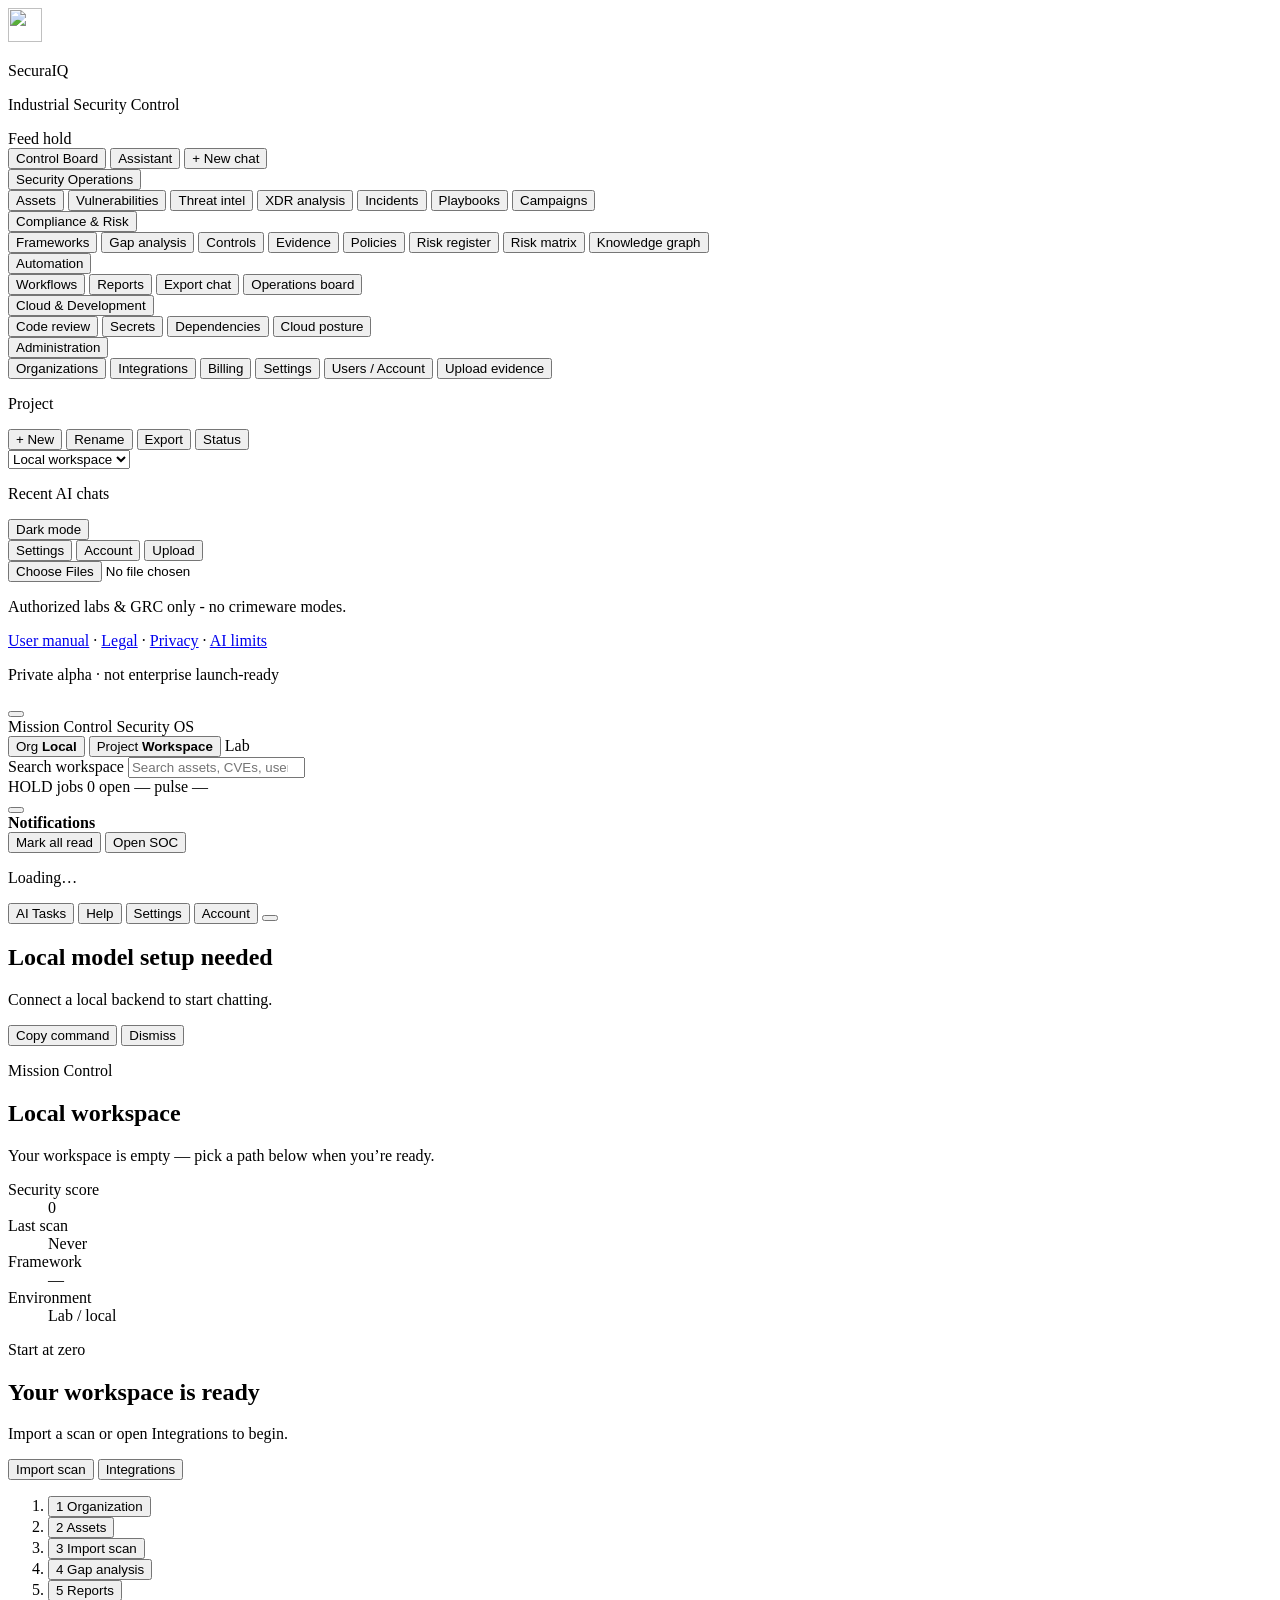
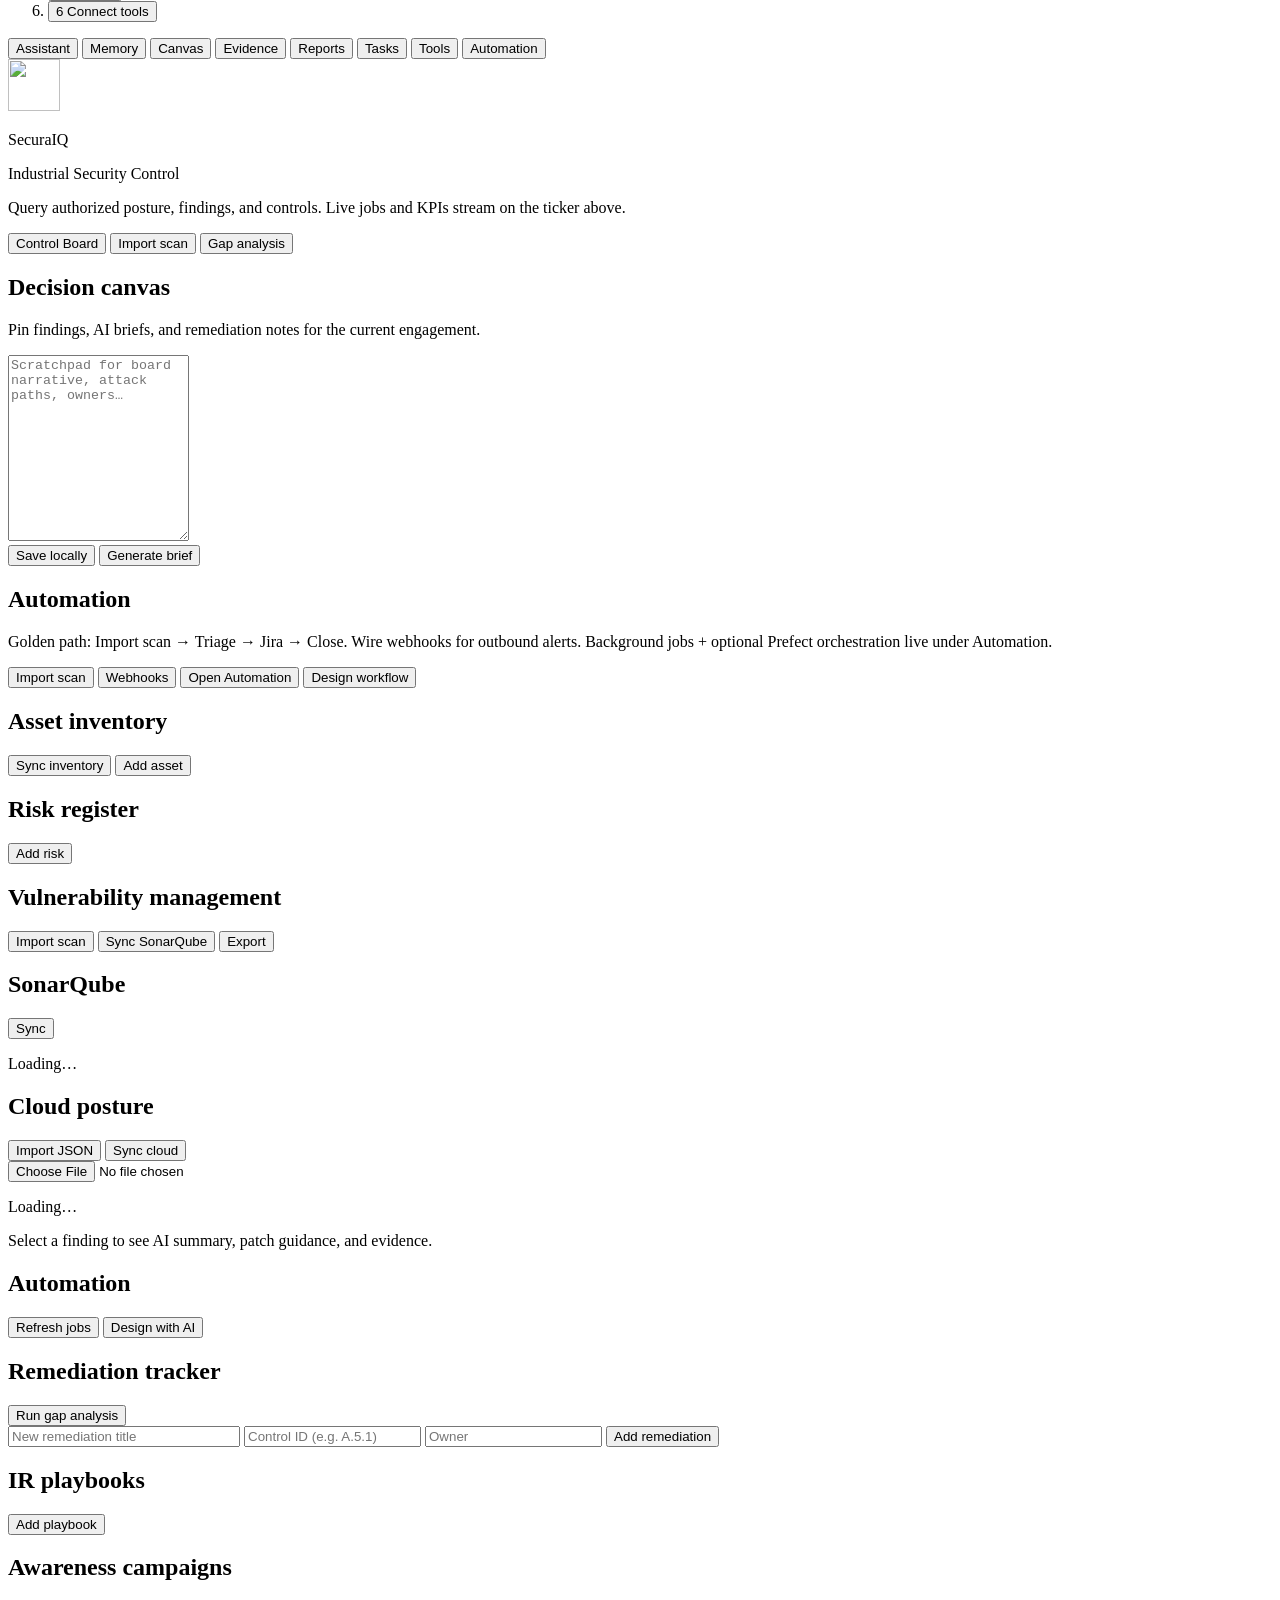
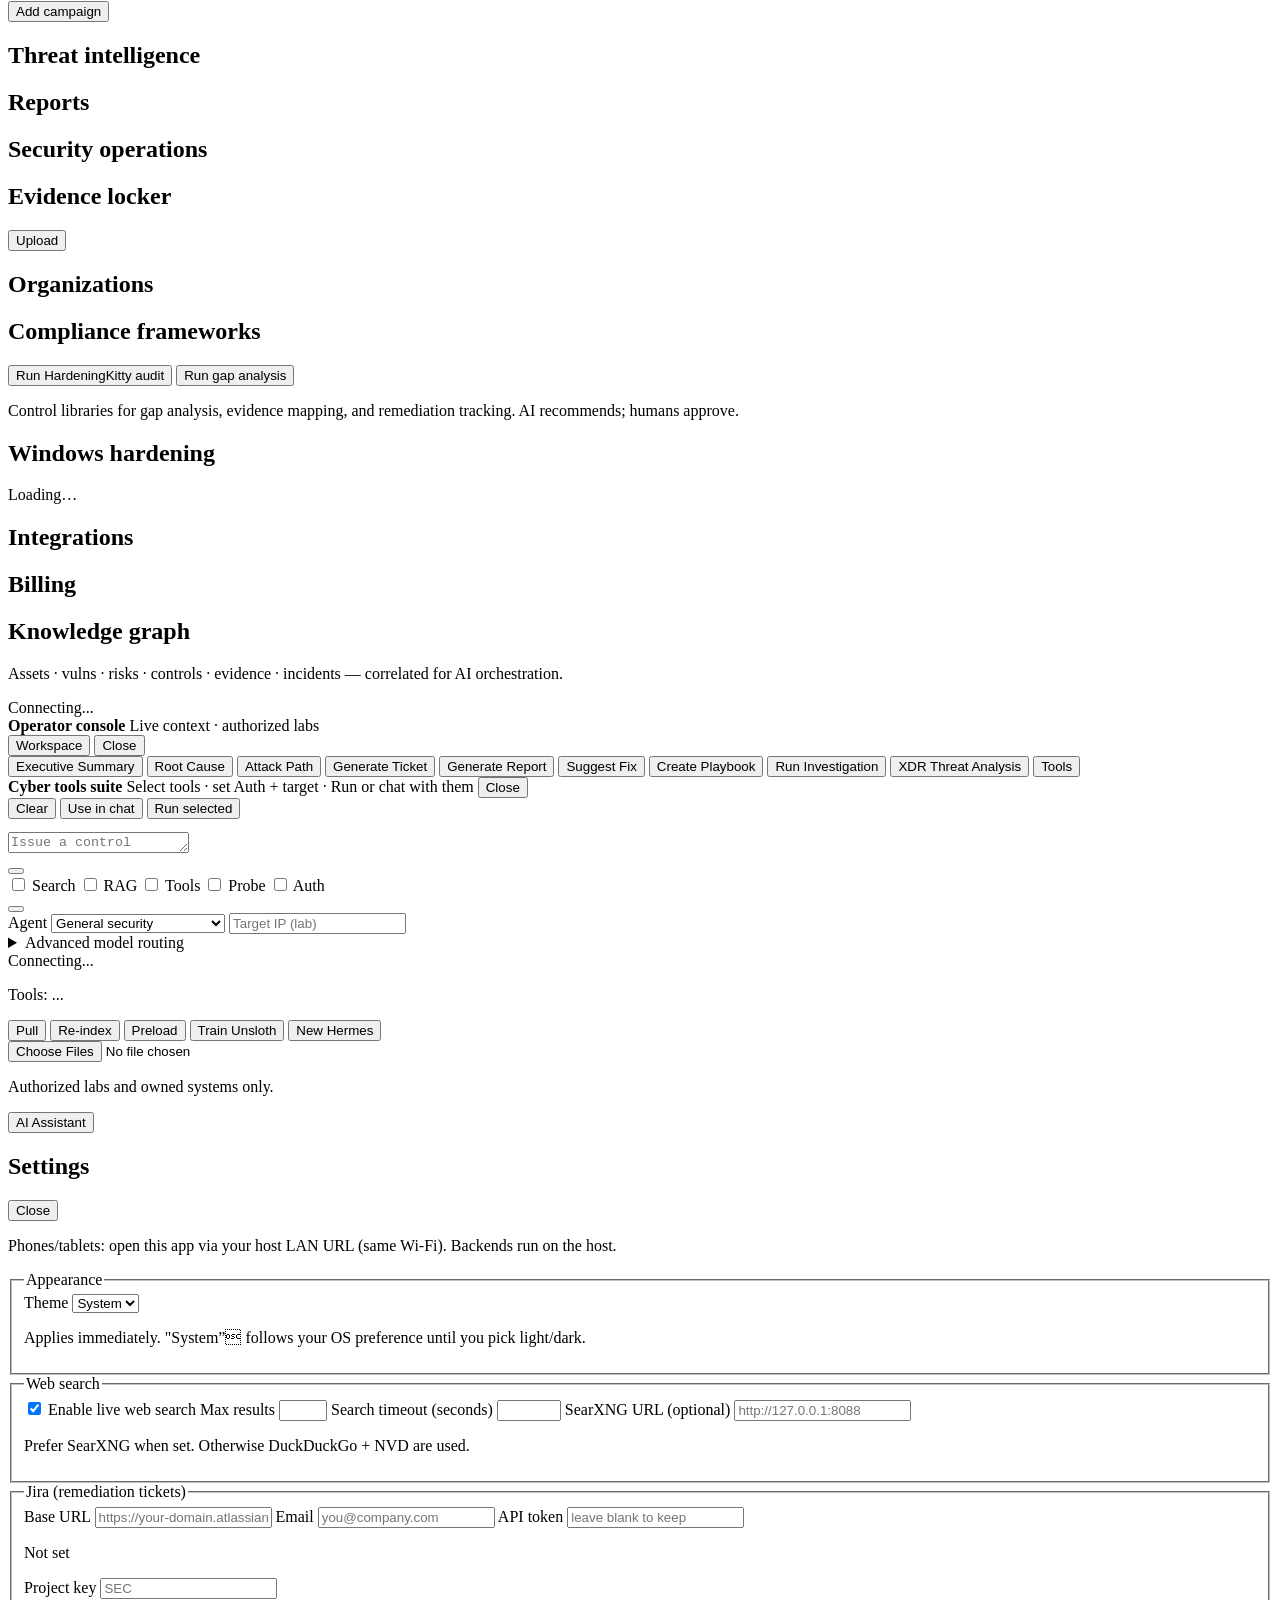
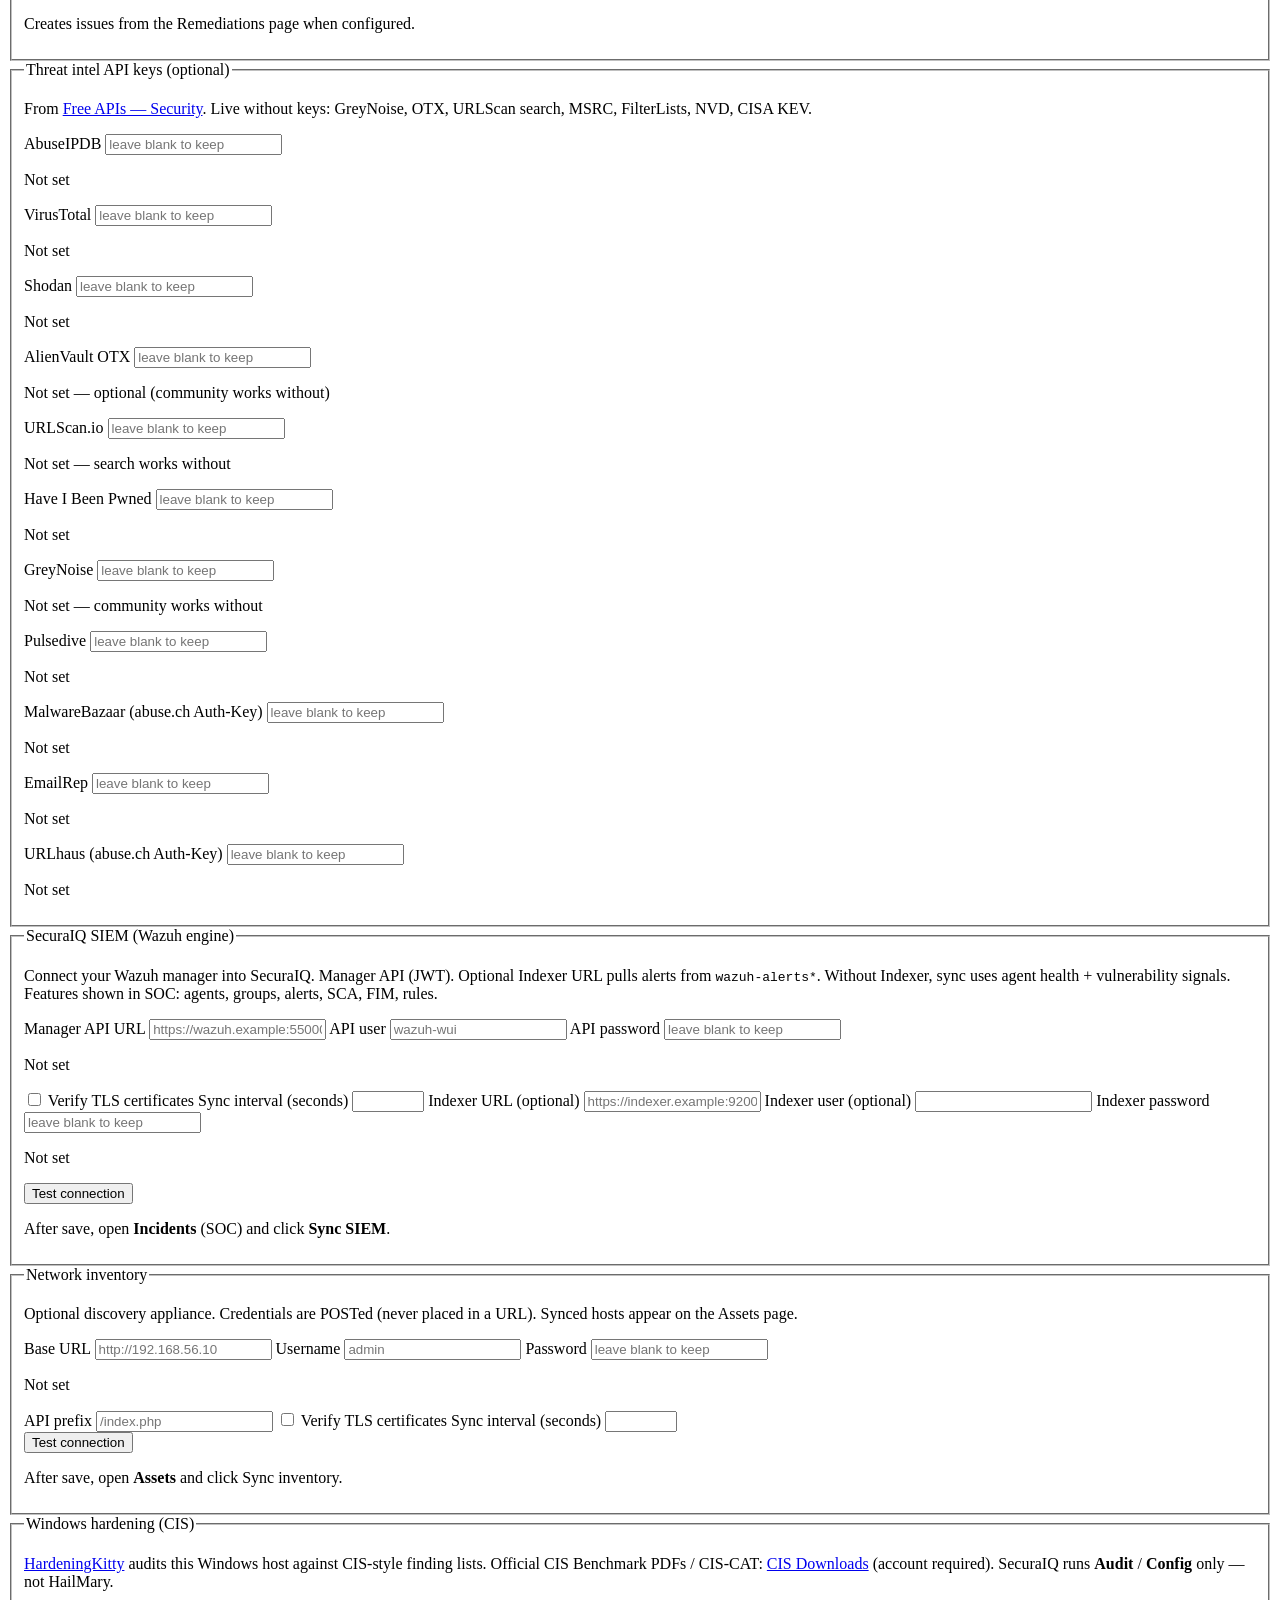
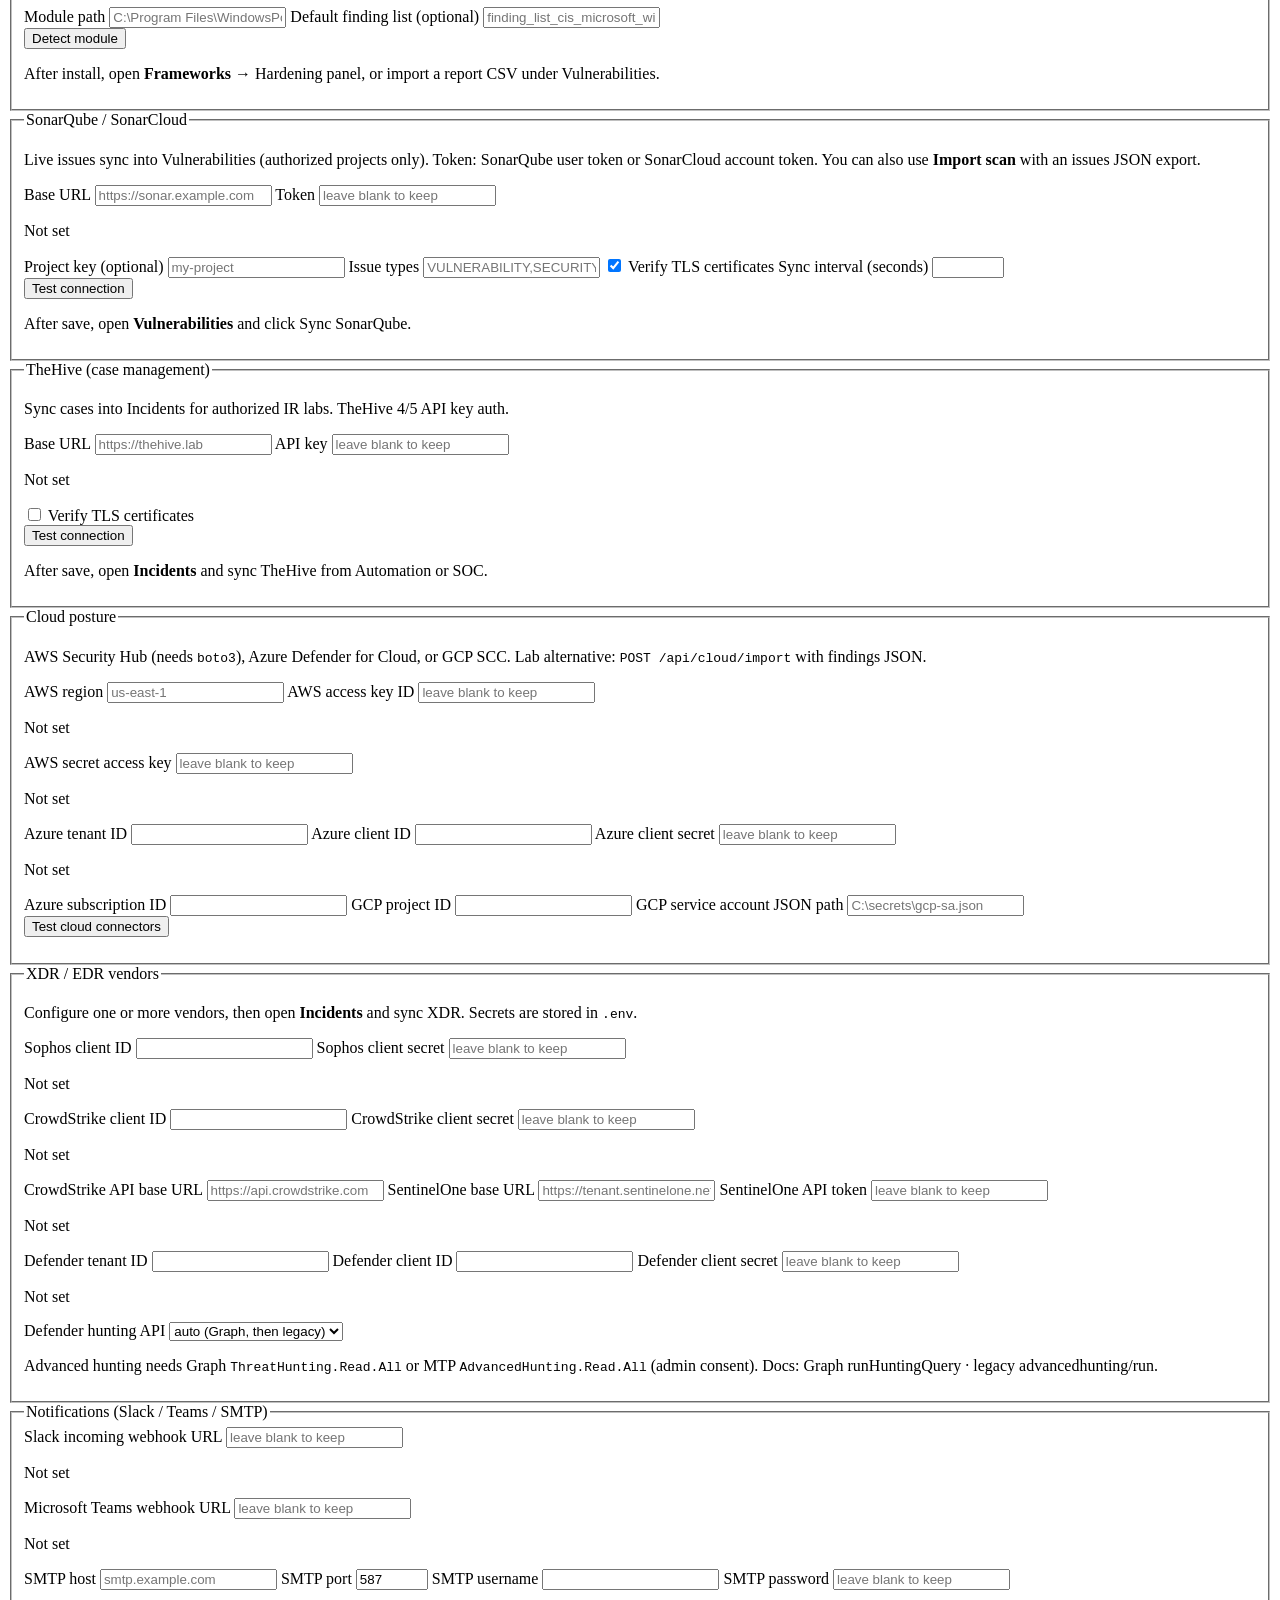
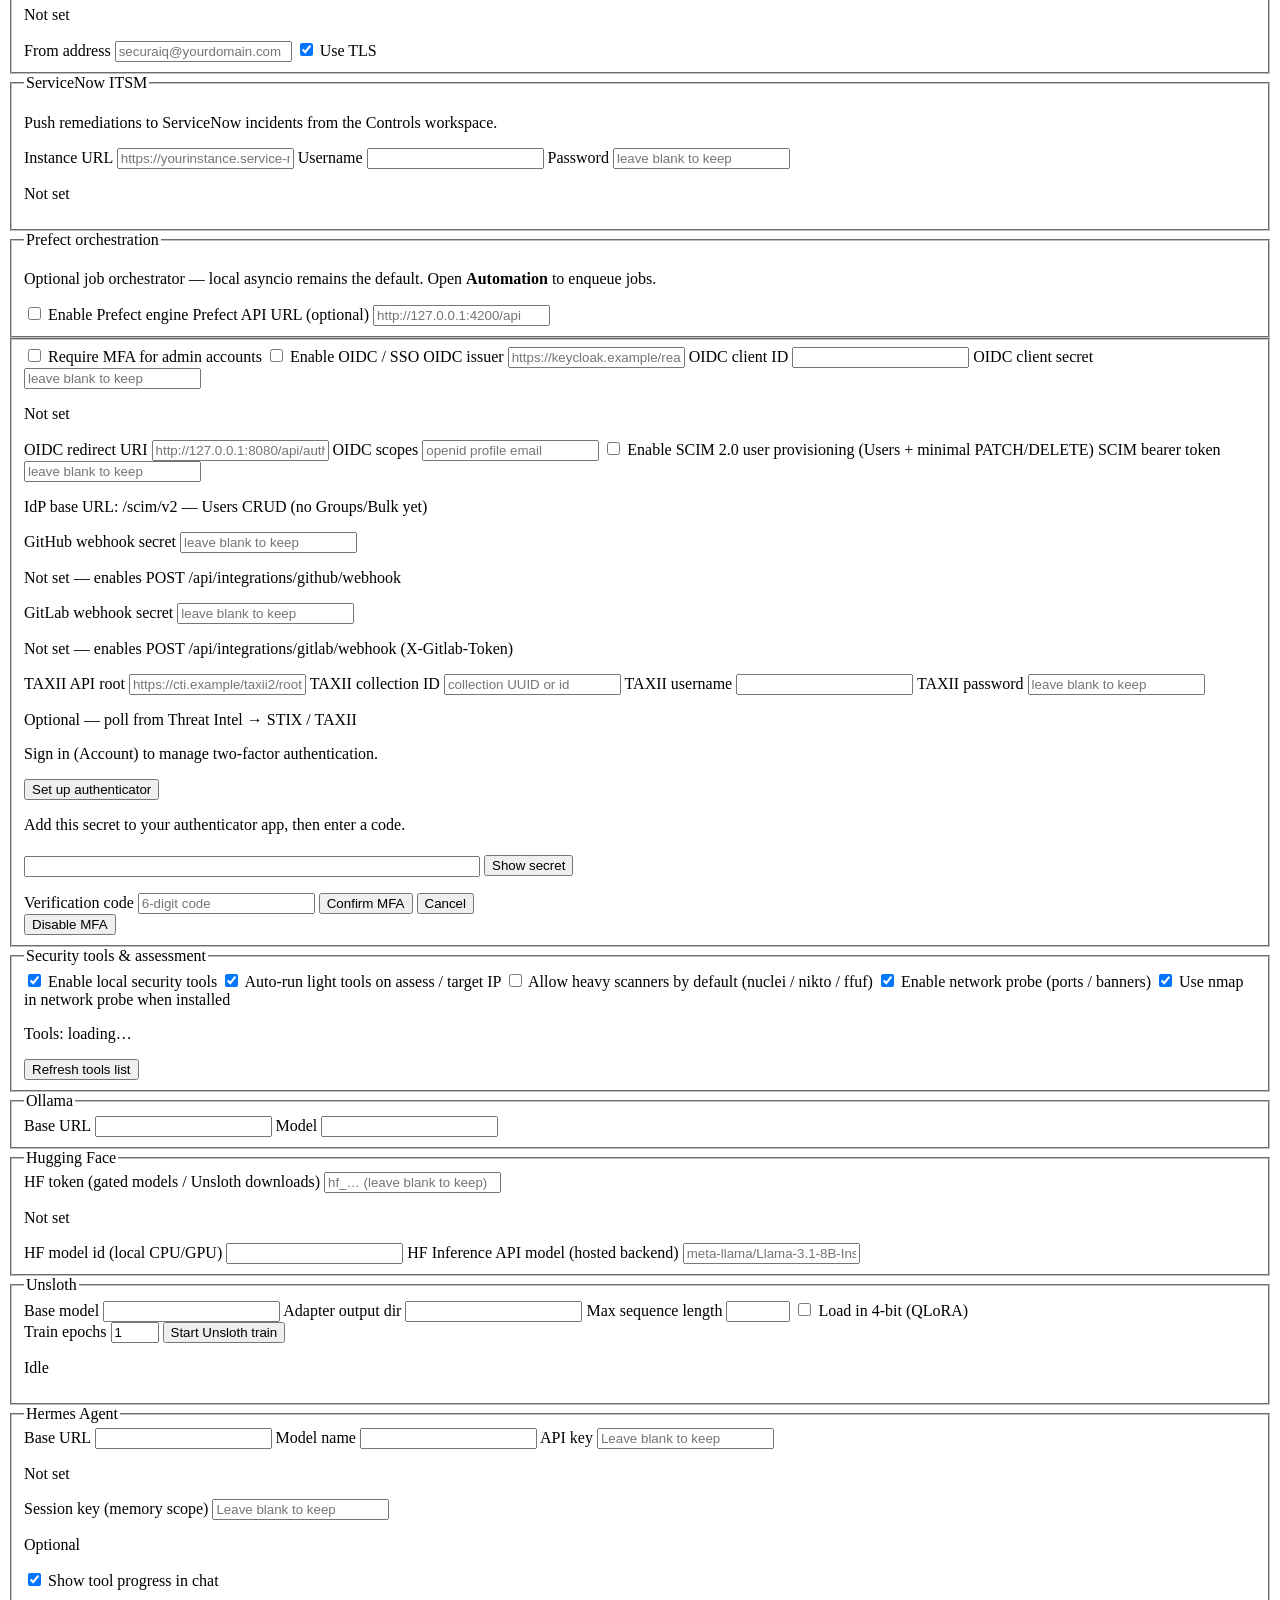
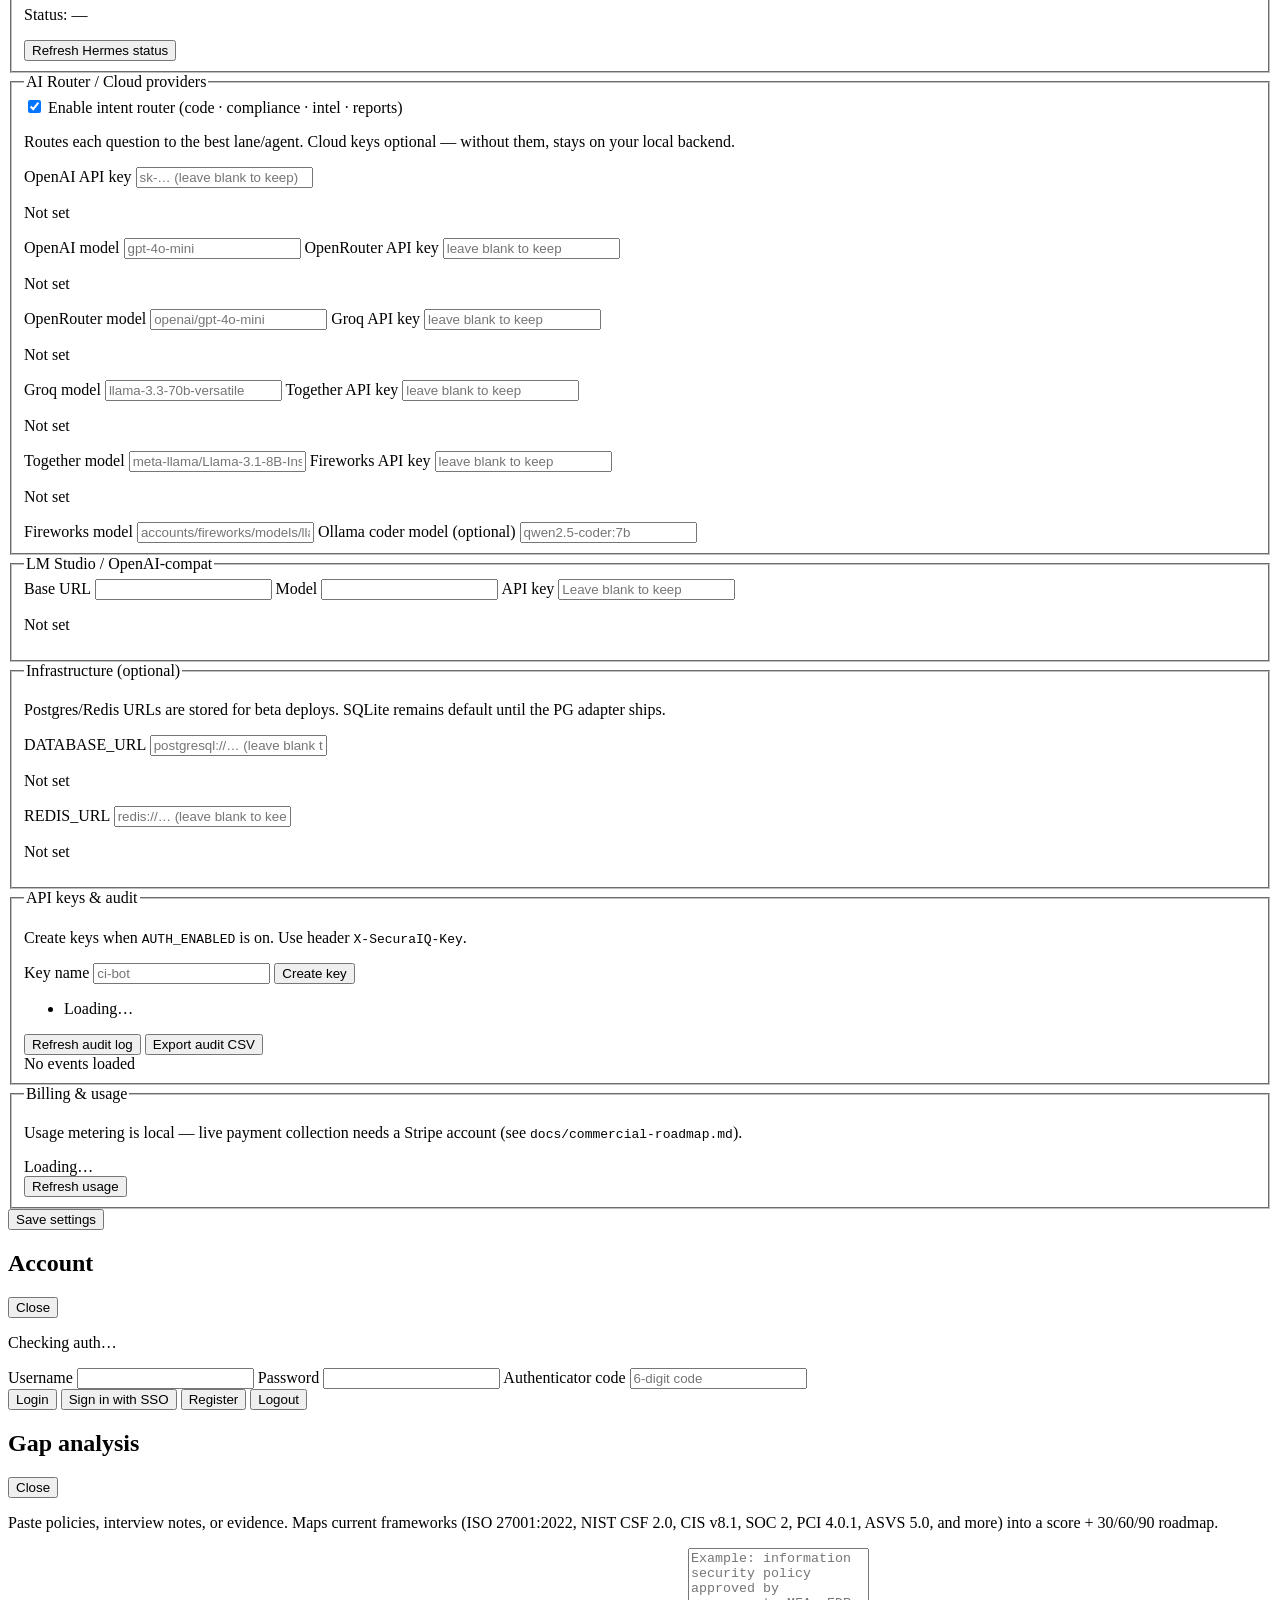
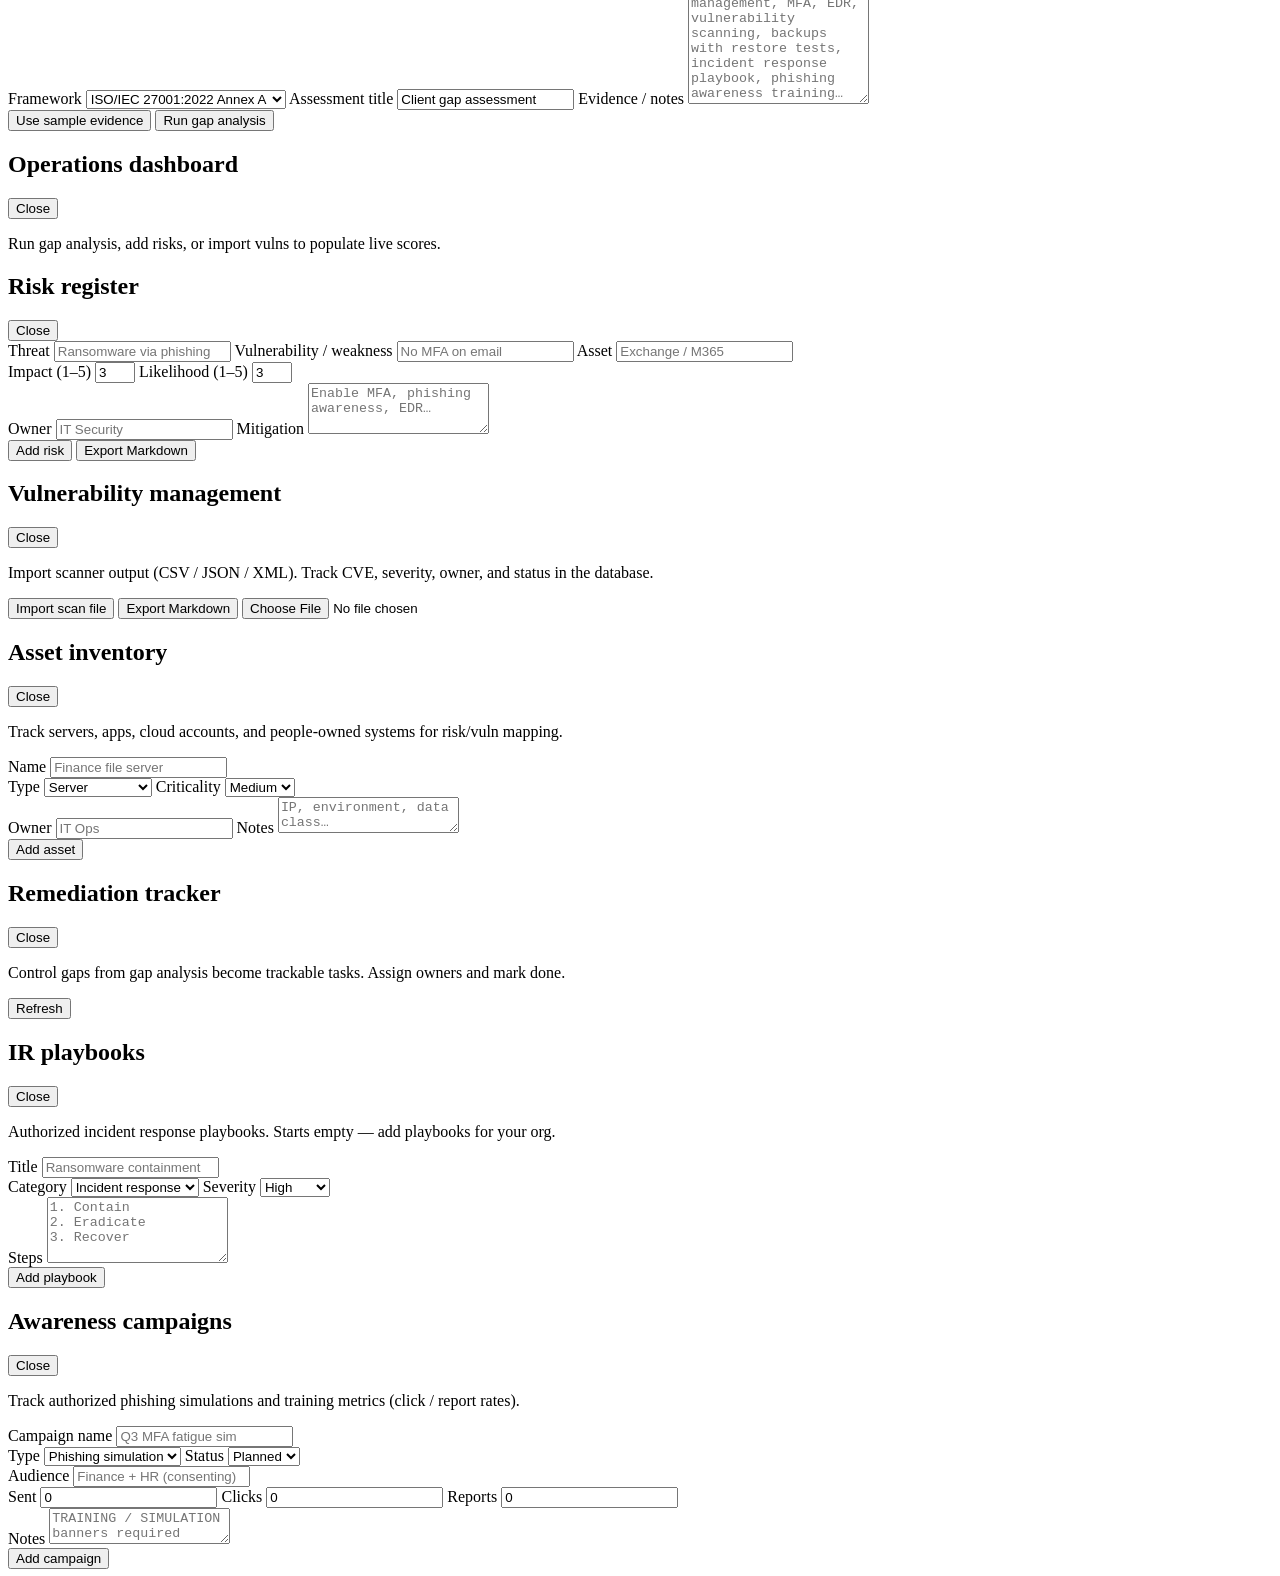
==== static/index.html @ bb35e37b "Brand Wazuh integration as SecuraIQ SIEM with full SOC console. Expand manager overview, groups, SCA" ====
<!DOCTYPE html>
<html lang="en">
<head>
  <meta charset="UTF-8" />
  <meta name="viewport" content="width=device-width, initial-scale=1.0, viewport-fit=cover" />
  <meta name="theme-color" content="#1a222c" id="metaThemeColor" />
  <meta name="color-scheme" content="light dark" />
  <meta name="apple-mobile-web-app-capable" content="yes" />
  <meta name="apple-mobile-web-app-status-bar-style" content="black-translucent" />
  <meta name="apple-mobile-web-app-title" content="SecuraIQ" />
  <meta name="mobile-web-app-capable" content="yes" />
  <meta name="description" content="SecuraIQ — industrial security control assistant for authorized labs, compliance, and GRC." />
  <link rel="manifest" href="/manifest.webmanifest" />
  <link rel="icon" href="/icon.svg" type="image/svg+xml" />
  <link rel="apple-touch-icon" href="/icon-180.png" />
  <link rel="icon" href="/icon-192.png" type="image/png" sizes="192x192" />
  <title>SecuraIQ — Industrial Security Control</title>
  <script>
    (function () {
      try {
        var key = "securaiq.theme";
        var t = localStorage.getItem(key);
        if (t !== "light" && t !== "dark") {
          t = window.matchMedia("(prefers-color-scheme: dark)").matches ? "dark" : "light";
        }
        document.documentElement.setAttribute("data-theme", t);
      } catch (e) {
        document.documentElement.setAttribute("data-theme", "light");
      }
    })();
  </script>
  <link rel="stylesheet" href="/style.css?v=109" />
  <script src="/vendor/marked.min.js"></script>
</head>
<body>
  <div class="shell">
    <aside class="sidebar" id="sidebar" aria-label="Security command center">
      <div class="sidebar-brand">
        <div class="brand-mark" aria-hidden="true"><img src="/icon.svg" alt="" width="34" height="34" /></div>
        <div class="brand-copy">
          <p class="brand-name">SecuraIQ</p>
          <p class="brand-tag">Industrial Security Control</p>
        </div>
      </div>
      <div class="rail-live" id="railLive" data-state="live-off" aria-live="polite">
        <span class="live-dot" aria-hidden="true"></span>
        <span id="railLiveText">Feed hold</span>
      </div>

      <nav class="side-nav" aria-label="Primary">
        <button type="button" class="nav-item" data-view="command" id="navCommand">
          <span class="nav-ico" data-ico="mc" aria-hidden="true"></span>
          <span class="nav-item-label">Control Board</span>
        </button>
        <button type="button" class="nav-item active" data-view="chat" id="navChat">
          <span class="nav-ico" data-ico="ai" aria-hidden="true"></span>
          <span class="nav-item-label">Assistant</span>
        </button>
        <button id="newChatBtn" type="button" class="nav-subaction">+ New chat</button>
      </nav>

      <nav class="side-nav nav-group" aria-label="Security Operations" data-nav-group>
        <button type="button" class="nav-group-toggle" aria-expanded="true"><span class="nav-ico" data-ico="sec" aria-hidden="true"></span> Security Operations</button>
        <div class="nav-group-body">
          <button type="button" class="nav-link" id="assetBtn" data-workspace="assets"><span class="nav-ico sm" data-ico="asset" aria-hidden="true"></span> Assets</button>
          <button type="button" class="nav-link" id="vulnBtn" data-workspace="vulns"><span class="nav-ico sm" data-ico="vuln" aria-hidden="true"></span> Vulnerabilities</button>
          <button type="button" class="nav-link" data-workspace="intel"><span class="nav-ico sm" data-ico="intel" aria-hidden="true"></span> Threat intel</button>
          <button type="button" class="nav-link" data-view="chat" data-mode="xdr" data-prompt="Act as XDR Analyst: correlate endpoint, identity, email, and network signals for our open critical findings into an attack chain with verdict and response steps"><span class="nav-ico sm" data-ico="soc" aria-hidden="true"></span> XDR analysis</button>
          <button type="button" class="nav-link" data-workspace="soc"><span class="nav-ico sm" data-ico="soc" aria-hidden="true"></span> Incidents</button>
          <button type="button" class="nav-link" id="playbookBtn" data-workspace="playbooks"><span class="nav-ico sm" data-ico="pb" aria-hidden="true"></span> Playbooks</button>
          <button type="button" class="nav-link" id="campaignBtn" data-workspace="campaigns"><span class="nav-ico sm" data-ico="camp" aria-hidden="true"></span> Campaigns</button>
        </div>
      </nav>

      <nav class="side-nav nav-group" aria-label="Compliance &amp; Risk" data-nav-group>
        <button type="button" class="nav-group-toggle" aria-expanded="true"><span class="nav-ico" data-ico="comp" aria-hidden="true"></span> Compliance &amp; Risk</button>
        <div class="nav-group-body">
          <button type="button" class="nav-link" id="frameworksBtn" data-workspace="frameworks"><span class="nav-ico sm" data-ico="fw" aria-hidden="true"></span> Frameworks</button>
          <button type="button" class="nav-link" id="gapBtn"><span class="nav-ico sm" data-ico="gap" aria-hidden="true"></span> Gap analysis</button>
          <button type="button" class="nav-link" id="remBtn" data-workspace="remediations"><span class="nav-ico sm" data-ico="ctrl" aria-hidden="true"></span> Controls</button>
          <button type="button" class="nav-link" id="navEvidence" data-workspace="evidence"><span class="nav-ico sm" data-ico="ev" aria-hidden="true"></span> Evidence</button>
          <button type="button" class="nav-link" id="navPolicies" data-view="chat" data-mode="ciso" data-prompt="Draft an information security policy outline mapped to ISO 27001 with evidence checklist"><span class="nav-ico sm" data-ico="pol" aria-hidden="true"></span> Policies</button>
          <button type="button" class="nav-link" id="riskBtn" data-workspace="risks"><span class="nav-ico sm" data-ico="reg" aria-hidden="true"></span> Risk register</button>
          <button type="button" class="nav-link" id="riskMatrixBtn" data-view="command" data-scroll="ccHeatMap"><span class="nav-ico sm" data-ico="mx" aria-hidden="true"></span> Risk matrix</button>
          <button type="button" class="nav-link" data-workspace="graph"><span class="nav-ico sm" data-ico="graph" aria-hidden="true"></span> Knowledge graph</button>
        </div>
      </nav>

      <nav class="side-nav nav-group" aria-label="Automation" data-nav-group>
        <button type="button" class="nav-group-toggle" aria-expanded="true"><span class="nav-ico" data-ico="auto" aria-hidden="true"></span> Automation</button>
        <div class="nav-group-body">
          <button type="button" class="nav-link" id="navAutomation" data-workspace="automation"><span class="nav-ico sm" data-ico="auto" aria-hidden="true"></span> Workflows</button>
          <button type="button" class="nav-link" id="reportsBtn" data-workspace="reports" title="Reports hub"><span class="nav-ico sm" data-ico="rep" aria-hidden="true"></span> Reports</button>
          <button type="button" class="nav-link" id="exportMdBtn" title="Export current chat as Markdown">Export chat</button>
          <button type="button" class="nav-link" id="dashboardBtn" data-view="command">Operations board</button>
        </div>
      </nav>

      <nav class="side-nav nav-group collapsed" aria-label="Cloud &amp; Development" data-nav-group>
        <button type="button" class="nav-group-toggle" aria-expanded="false"><span class="nav-ico" data-ico="dev" aria-hidden="true"></span> Cloud &amp; Development</button>
        <div class="nav-group-body">
          <button type="button" class="nav-link" data-view="chat" data-mode="appsec" data-prompt="Review attached or pasted code for OWASP Top 10 risks and cite concrete remediations">Code review</button>
          <button type="button" class="nav-link" data-view="chat" data-mode="appsec" data-prompt="How do I scan our repo for secrets safely in CI?">Secrets</button>
          <button type="button" class="nav-link" data-view="chat" data-mode="appsec" data-prompt="Dependency risk triage checklist for a Node/Python app">Dependencies</button>
          <button type="button" class="nav-link" data-view="chat" data-mode="cloud" data-prompt="Map our cloud posture gaps and prioritize IAM, logging, and network controls for an authorized lab">Cloud posture</button>
        </div>
      </nav>

      <nav class="side-nav nav-group collapsed" aria-label="Administration" data-nav-group>
        <button type="button" class="nav-group-toggle" aria-expanded="false"><span class="nav-ico" data-ico="adm" aria-hidden="true"></span> Administration</button>
        <div class="nav-group-body">
          <button type="button" class="nav-link" id="orgsBtn" data-workspace="orgs">Organizations</button>
          <button type="button" class="nav-link" data-workspace="integrations"><span class="nav-ico sm" data-ico="plug" aria-hidden="true"></span> Integrations</button>
          <button type="button" class="nav-link" data-workspace="billing">Billing</button>
          <button type="button" class="nav-link" id="settingsBtnNav" data-open-settings><span class="nav-ico sm" data-ico="set" aria-hidden="true"></span> Settings</button>
          <button type="button" class="nav-link" id="authBtnNav" data-open-auth>Users / Account</button>
          <button type="button" class="nav-link" id="uploadBtnNav" data-open-upload>Upload evidence</button>
        </div>
      </nav>

      <div class="sidebar-section engagement-block">
        <div class="section-head">
          <p class="sidebar-label">Project</p>
          <button id="newEngagementBtn" type="button" class="linkish" title="Create engagement">+ New</button>
          <button id="renameEngagementBtn" type="button" class="linkish" title="Rename engagement">Rename</button>
          <button id="exportEngagementBtn" type="button" class="linkish" title="Export engagement summary">Export</button>
          <button id="engagementStatusBtn" type="button" class="linkish" title="Change engagement lifecycle status">Status</button>
        </div>
        <select id="engagementSelect" title="Engagement / project">
          <option value="">Local workspace</option>
        </select>
      </div>

      <div class="sidebar-section chat-history-section">
        <p class="sidebar-label">Recent AI chats</p>
        <div id="chatList" class="chat-list" role="list"></div>
      </div>

      <div class="sidebar-footer">
        <div class="footer-row">
          <button id="themeToggle" type="button" class="theme-toggle" title="Toggle light/dark mode" aria-label="Toggle theme">
            <span class="theme-toggle-icon" aria-hidden="true"></span>
            <span id="themeToggleLabel">Dark mode</span>
          </button>
        </div>
        <div class="footer-grid">
          <button id="settingsBtn" type="button" class="btn-sidebar" title="Settings">Settings</button>
          <button id="authBtn" type="button" class="btn-sidebar" title="Account">Account</button>
          <button id="uploadBtn" type="button" class="btn-sidebar" title="Upload">Upload</button>
        </div>
        <input id="fileUploadInput" type="file" class="hidden" multiple accept=".md,.txt,.pdf,.json,.csv,.log,.xml,.html,.htm,.py,.js,.ts,.java,.go,.rs,.yml,.yaml,.toml,.png,.jpg,.jpeg,.gif,.webp,.svg,.zip,image/*,text/*" />
        <p class="sidebar-refuse">Authorized labs &amp; GRC only - no crimeware modes.</p>
        <p class="sidebar-legal">
          <a href="/manual/" target="_blank" rel="noopener">User manual</a>
          · <a href="/legal/" target="_blank" rel="noopener">Legal</a>
          · <a href="/legal/privacy.html" target="_blank" rel="noopener">Privacy</a>
          · <a href="/legal/ai-usage.html" target="_blank" rel="noopener">AI limits</a>
        </p>
        <p class="sidebar-alpha hint">Private alpha · not enterprise launch-ready</p>
      </div>
    </aside>

    <div class="main">
      <header class="topbar topbar-enterprise">
        <button id="menuToggle" type="button" class="icon-btn" aria-expanded="false" aria-controls="sidebar" aria-label="Open navigation menu" title="Open menu">
          <span class="icon-menu" aria-hidden="true"></span>
        </button>
        <div class="topbar-brand visually-hidden">
          <span class="topbar-name" id="topbarChatTitle">Mission Control</span>
          <span id="topbarMode" class="topbar-mode">Security OS</span>
        </div>
        <div class="topbar-scope" aria-label="Organization scope">
          <button type="button" class="scope-btn" data-workspace="orgs" id="topOrgBtn" title="Organization">
            <span class="scope-kicker">Org</span>
            <strong id="topOrgName">Local</strong>
          </button>
          <button type="button" class="scope-btn" id="topProjectsBtn" title="Project / engagement">
            <span class="scope-kicker">Project</span>
            <strong id="topProjectName">Workspace</strong>
          </button>
          <span class="scope-env" id="topEnvName" title="Environment">Lab</span>
        </div>
        <div class="topbar-search-wrap">
          <label class="visually-hidden" for="globalSearch">Search workspace</label>
          <input id="globalSearch" type="search" class="topbar-search" placeholder="Search assets, CVEs, users, reports…" autocomplete="off" enterkeyhint="search" />
          <div id="searchResults" class="search-results hidden" role="listbox" aria-label="Search results"></div>
        </div>
        <div class="live-ticker" id="liveTicker" data-state="live-off" title="Realtime control feed">
          <span class="live-dot" aria-hidden="true"></span>
          <span class="ticker-state" id="tickerState">HOLD</span>
          <span class="ticker-chip" id="tickerJobs">jobs 0</span>
          <span class="ticker-chip" id="tickerKpi">open —</span>
          <span class="ticker-chip" id="topLastSync">pulse —</span>
        </div>
        <nav class="topbar-enterprise-nav" aria-label="Enterprise">
          <span class="notif-wrap">
            <button type="button" class="topbar-icon-btn" id="notifBtn" title="Notifications" aria-label="Notifications" aria-haspopup="true" aria-expanded="false">
              <span class="tb-ico" aria-hidden="true"></span>
              <span class="tb-badge" id="notifBadge" hidden>0</span>
            </button>
            <div id="notifPanel" class="notif-panel hidden" role="menu" aria-label="Notifications">
              <div class="notif-panel-head">
                <strong>Notifications</strong>
                <div class="notif-panel-actions">
                  <button type="button" id="notifMarkAllRead" class="notif-markall">Mark all read</button>
                  <button type="button" id="notifOpenSoc" class="notif-markall" data-workspace="soc">Open SOC</button>
                </div>
              </div>
              <div id="notifList" class="notif-list"><p class="hint">Loading…</p></div>
            </div>
          </span>
          <button type="button" class="topbar-pill" data-view="chat" data-mode="ciso" data-prompt="List my open AI tasks from Mission Control work queue and propose owners">AI Tasks</button>
          <button type="button" class="topbar-pill" id="topHelpBtn" title="User manual" onclick="window.open('/manual/','_blank','noopener')">Help</button>
          <button type="button" class="topbar-pill" id="topSettingsBtn" title="Settings">Settings</button>
          <button type="button" class="topbar-pill" id="topProfileBtn" title="Profile">Account</button>
          <button id="themeToggleTop" type="button" class="icon-btn theme-btn" title="Toggle theme" aria-label="Toggle theme">
            <span class="theme-toggle-icon" aria-hidden="true"></span>
          </button>
        </nav>
      </header>

      <section id="setupPanel" class="setup-panel hidden" data-tone="info">
        <div class="setup-copy">
          <h2 id="setupTitle">Local model setup needed</h2>
          <p id="setupText">Connect a local backend to start chatting.</p>
        </div>
        <div class="setup-actions">
          <button id="setupPrimary" type="button" class="btn-secondary">Copy command</button>
          <button id="setupDismiss" type="button" class="btn-ghost" title="Dismiss">Dismiss</button>
        </div>
      </section>

      <div class="stage">
        <section id="viewCommand" class="workspace-view mc-is-empty hidden" data-view-panel="command">
          <div class="mc-context" id="mcContext">
            <div class="mc-context-main">
              <p class="mc-kicker" id="mcGreeting">Mission Control</p>
              <h1 class="mc-org" id="mcOrgName">Local workspace</h1>
              <p class="mc-lead" id="mcAiSummary">Your workspace is empty — pick a path below when you&rsquo;re ready.</p>
              <p class="hint hidden" id="mcTodaySummary" hidden></p>
            </div>
            <dl class="mc-context-meta">
              <div><dt>Security score</dt><dd id="mcSecurityScore">0</dd></div>
              <div><dt>Last scan</dt><dd id="mcLastScan">Never</dd></div>
              <div><dt>Framework</dt><dd id="mcFramework">—</dd></div>
              <div><dt>Environment</dt><dd id="mcEnvironment">Lab / local</dd></div>
            </dl>
          </div>

          <section id="mcFirstRun" class="mc-first-run" aria-label="Quick start">
            <div class="mc-first-run-head">
              <div>
                <p class="mc-kicker">Start at zero</p>
                <h2>Your workspace is ready</h2>
                <p class="hint">Import a scan or open Integrations to begin.</p>
              </div>
              <div class="mc-first-run-actions">
                <button type="button" class="btn-primary-cc" data-workspace="vulns">Import scan</button>
                <button type="button" class="btn-secondary" data-workspace="integrations">Integrations</button>
              </div>
            </div>
            <ol class="mc-checklist" id="mcChecklist">
              <li data-step="org"><button type="button" class="mc-check-btn" data-workspace="orgs"><span>1</span> Organization</button></li>
              <li data-step="assets"><button type="button" class="mc-check-btn" data-workspace="assets"><span>2</span> Assets</button></li>
              <li data-step="scan"><button type="button" class="mc-check-btn" data-workspace="vulns"><span>3</span> Import scan</button></li>
              <li data-step="gap"><button type="button" class="mc-check-btn" data-module="gap"><span>4</span> Gap analysis</button></li>
              <li data-step="report"><button type="button" class="mc-check-btn" data-workspace="reports"><span>5</span> Reports</button></li>
              <li data-step="integrations"><button type="button" class="mc-check-btn" data-workspace="integrations"><span>6</span> Connect tools</button></li>
            </ol>
          </section>

          <div id="mcLiveDashboard" class="mc-live-dashboard" hidden>
          <div class="mc-workflow-progress" id="mcWorkflowProgress" aria-label="Security workflow">
            <div class="mc-wf-step" data-wf="imported"><span>Imported</span><strong id="wfImported">0</strong></div>
            <div class="mc-wf-step" data-wf="triaged"><span>Triaged</span><strong id="wfTriaged">0</strong></div>
            <div class="mc-wf-step" data-wf="actions"><span>Actions</span><strong id="wfActions">0</strong></div>
            <div class="mc-wf-step" data-wf="closed"><span>Closed</span><strong id="wfClosed">0</strong></div>
          </div>
          <div class="mc-agent-row" aria-label="AI agents">
            <button type="button" class="agent-chip" data-view="chat" data-mode="blueteam" data-prompt="Act as SOC Analyst: summarize open incidents and critical vulns, recommend next 3 actions">SOC Analyst</button>
            <button type="button" class="agent-chip" data-view="chat" data-mode="xdr" data-prompt="Act as XDR Analyst: correlate endpoint, identity, email, and network signals for our open critical findings into an attack chain with verdict and response steps">XDR Analyst</button>
            <button type="button" class="agent-chip" data-view="chat" data-mode="ciso" data-prompt="Act as Compliance Officer: review framework gaps and evidence needed this week">Compliance</button>
            <button type="button" class="agent-chip" data-view="chat" data-mode="threat_hunt" data-prompt="Act as Threat Hunter: prioritize hunts from our critical findings and intel watchlist">Threat Hunter</button>
            <button type="button" class="agent-chip" data-view="chat" data-mode="ciso" data-prompt="Act as Executive Advisor: draft a board-ready security posture summary">Executive</button>
          </div>

          <div class="mc-workflow-row" aria-label="Quick actions">
            <button type="button" class="cc-action" data-workspace="vulns" id="mcImportScanners">Import scan</button>
            <button type="button" class="cc-action" data-module="gap">Gap analysis</button>
            <button type="button" class="cc-action" data-workspace="evidence">Evidence</button>
            <button type="button" class="cc-action" data-view="chat" data-mode="ciso" data-prompt="Draft a board update from Mission Control: score, top risks, compliance %, and this week’s remediations">Board update</button>
          </div>

          <div class="cc-kpi-grid mc-kpi-grid mc-kpi-hero" id="ccKpis">
            <button type="button" class="cc-kpi mc-kpi mc-kpi-primary" data-workspace="reports">
              <span class="mc-kpi-label">Security score</span>
              <div class="mc-gauge" id="ccScoreGauge" style="--p:0">
                <strong id="ccScore">0</strong>
              </div>
              <em class="mc-trend" id="ccScoreTrend">—</em>
              <span class="mc-kpi-level" id="ccScoreLevel">Nil</span>
            </button>
            <button type="button" class="cc-kpi mc-kpi" data-workspace="risks">
              <span class="mc-kpi-label">Open risks</span>
              <strong id="ccRisks">0</strong>
              <em class="mc-trend" id="ccRiskTrend">—</em>
            </button>
            <button type="button" class="cc-kpi mc-kpi" data-workspace="frameworks">
              <span class="mc-kpi-label">Compliance</span>
              <strong id="ccCompliance">0%</strong>
              <div class="cc-bar"><i id="ccComplianceBar" style="width:0%"></i></div>
              <em class="mc-trend" id="ccCompTrend">—</em>
            </button>
            <button type="button" class="cc-kpi mc-kpi mc-kpi-alert" data-workspace="vulns">
              <span class="mc-kpi-label">Critical alerts</span>
              <strong id="ccCrit">0</strong>
              <em class="mc-trend" id="ccCritTrend">—</em>
            </button>
            <button type="button" class="cc-kpi mc-kpi" data-workspace="soc">
              <span class="mc-kpi-label">Open incidents</span>
              <strong id="ccIncidents">0</strong>
              <em class="mc-trend" id="ccIncidentTrend">—</em>
            </button>
            <button type="button" class="cc-kpi mc-kpi" data-workspace="assets">
              <span class="mc-kpi-label">Assets</span>
              <strong id="ccAssets">0</strong>
              <em class="mc-trend" id="ccAssetTrend">—</em>
            </button>
            <button type="button" class="cc-kpi mc-kpi" data-workspace="remediations" hidden>
              <span class="mc-kpi-label">Open actions</span>
              <strong id="ccRems">0</strong>
              <em class="mc-trend" id="ccRemTrend">Work queue</em>
            </button>
          </div>

          <section class="cc-panel mc-decision" id="mcDecisionPanel">
            <header>
              <h2>AI recommendation</h2>
              <button type="button" class="btn-secondary" id="mcAskDecision" data-view="chat" data-mode="ciso" data-prompt="From Mission Control posture, what happened, why, what should I do next, and create a remediation plan">Ask AI</button>
            </header>
            <div class="mc-decision-grid">
              <div>
                <p class="mc-kicker">What needs attention</p>
                <p id="mcDecisionWhat" class="mc-decision-body">Import a scan or run gap analysis to unlock guidance.</p>
              </div>
              <div>
                <p class="mc-kicker">Why it matters</p>
                <p id="mcDecisionWhy" class="mc-decision-body">—</p>
              </div>
              <div>
                <p class="mc-kicker">Do next</p>
                <p id="mcDecisionNext" class="mc-decision-body">—</p>
              </div>
              <div class="mc-decision-actions" id="mcDecisionActions"></div>
            </div>
          </section>

          <div class="mc-charts-row" aria-label="Trends">
            <section class="cc-panel mc-chart-card">
              <header><h2>Severity mix</h2></header>
              <div id="ccSevBars" class="sev-bars" aria-label="Vulnerabilities by severity"></div>
            </section>
            <section class="cc-panel mc-chart-card">
              <header><h2>Asset distribution</h2></header>
              <div id="ccAssetChart" class="asset-breakdown"></div>
            </section>
            <section class="cc-panel mc-chart-card">
              <header><h2>Integrations</h2><button type="button" class="btn-secondary" data-workspace="integrations">Manage</button></header>
              <ul id="ccIntegStatus" class="integ-status-list"><li class="hint">Loading…</li></ul>
              <p class="hint" id="ccIntegSync">Last sync —</p>
            </section>
          </div>

          <div class="mc-grid-main">
            <section class="cc-panel mc-work-queue">
              <header>
                <h2>Work queue</h2>
                <span class="hint">Prioritized · actionable</span>
              </header>
              <div id="ccWorkQueue" class="work-queue"><p class="hint">No items yet</p></div>
            </section>
            <section class="cc-panel">
              <header><h2>Today</h2></header>
              <ul id="ccTodayList" class="cc-list mc-today"><li class="hint">—</li></ul>
              <header style="margin-top:1rem"><h2>Recommended</h2></header>
              <div id="ccRecommendedToday" class="mc-recommended"><p class="hint">—</p></div>
            </section>
          </div>

          <div class="cc-panels mc-secondary">
            <section class="cc-panel">
              <header>
                <h2>Pending approvals</h2>
                <button type="button" class="btn-secondary" data-workspace="remediations">Open</button>
              </header>
              <ul id="ccApprovals" class="cc-list"><li class="hint">None</li></ul>
            </section>
            <section class="cc-panel">
              <header>
                <h2>Correlation hotspots</h2>
                <button type="button" class="btn-secondary" data-workspace="graph">Open graph</button>
              </header>
              <p class="hint" id="ccCorrDoctrine">Assets where VAPT, XDR, incidents, and controls intersect</p>
              <ul id="ccCorrelation" class="cc-list"><li class="hint">—</li></ul>
            </section>
            <section class="cc-panel">
              <header>
                <h2>Threat intelligence</h2>
                <button type="button" class="btn-secondary" data-workspace="intel">Open</button>
              </header>
              <ul id="ccIntel" class="cc-list"><li class="hint">None</li></ul>
            </section>
            <section class="cc-panel">
              <header><h2>Framework status</h2></header>
              <ul id="ccFrameworks" class="cc-list"><li class="hint">—</li></ul>
            </section>
            <section class="cc-panel">
              <header><h2>Assets</h2></header>
              <div id="ccAssetBreakdown" class="asset-breakdown"><p class="hint">—</p></div>
            </section>
            <section class="cc-panel">
              <header><h2>Recent activity</h2></header>
              <ul id="ccTimeline" class="cc-list timeline-list"><li class="hint">—</li></ul>
            </section>
            <section class="cc-panel">
              <header><h2>MITRE coverage</h2></header>
              <div id="ccMitre" class="mitre-bars"><p class="hint">—</p></div>
            </section>
          </div>

          <section class="cc-panel cc-heatmap-panel" id="ccHeatMap">
            <header>
              <h2>Risk matrix</h2>
              <button type="button" class="btn-secondary" data-workspace="risks">Open register</button>
            </header>
            <div id="ccRiskHeat" class="risk-heat" aria-label="Risk heat map"></div>
          </section>

          <div class="cc-panels mc-tops" style="margin-top:0.5rem">
            <section class="cc-panel">
              <header><h2>Top risks</h2></header>
              <ul id="ccTopRisks" class="cc-list"><li class="hint">—</li></ul>
            </section>
            <section class="cc-panel">
              <header><h2>Critical findings</h2></header>
              <ul id="ccTopVulns" class="cc-list"><li class="hint">—</li></ul>
            </section>
          </div>
          <p id="ccMeta" class="empty-meta cc-meta"></p>
          </div>
        </section>

        <section id="viewChat" class="workspace-view" data-view-panel="chat">
          <div class="ai-tabs" role="tablist" aria-label="AI workspace">
            <button type="button" class="ai-tab active" data-ai-tab="chat">Assistant</button>
            <button type="button" class="ai-tab" data-ai-tab="memory">Memory</button>
            <button type="button" class="ai-tab" data-ai-tab="canvas">Canvas</button>
            <button type="button" class="ai-tab" data-ai-tab="files">Evidence</button>
            <button type="button" class="ai-tab" data-workspace-tab="reports">Reports</button>
            <button type="button" class="ai-tab" data-ai-tab="tasks">Tasks</button>
            <button type="button" class="ai-tab" data-ai-tab="tools">Tools</button>
            <button type="button" class="ai-tab" data-ai-tab="automation">Automation</button>
          </div>
          <div id="aiTab-chat" class="ai-tab-panel">
            <div id="emptyState" class="empty-state">
              <div class="empty-mark" aria-hidden="true"><img src="/icon.svg" alt="" width="52" height="52" /></div>
              <p class="empty-brand">SecuraIQ</p>
              <p class="empty-tag">Industrial Security Control</p>
              <p class="empty-lead" id="emptyLead">Query authorized posture, findings, and controls. Live jobs and KPIs stream on the ticker above.</p>
              <div class="empty-suite" id="emptySuite">
                <button type="button" class="suite-chip" data-view="command">Control Board</button>
                <button type="button" class="suite-chip" data-workspace="vulns">Import scan</button>
                <button type="button" class="suite-chip" data-module="gap">Gap analysis</button>
              </div>
              <div id="quickPrompts" class="quick-prompts hidden" aria-hidden="true"></div>
            </div>
            <main id="chat" class="chat" aria-live="polite"></main>
          </div>
          <div id="aiTab-files" class="ai-tab-panel hidden page-pad"></div>
          <div id="aiTab-tools" class="ai-tab-panel hidden page-pad"></div>
          <div id="aiTab-memory" class="ai-tab-panel hidden page-pad"></div>
          <div id="aiTab-tasks" class="ai-tab-panel hidden page-pad"></div>
          <div id="aiTab-canvas" class="ai-tab-panel hidden page-pad">
            <div class="ai-canvas-panel">
              <h2>Decision canvas</h2>
              <p class="hint">Pin findings, AI briefs, and remediation notes for the current engagement.</p>
              <textarea id="aiCanvasNotes" class="ai-canvas-notes" rows="12" placeholder="Scratchpad for board narrative, attack paths, owners…"></textarea>
              <div class="cc-action-row">
                <button type="button" class="cc-action" id="aiCanvasSave">Save locally</button>
                <button type="button" class="cc-action" data-view="chat" data-mode="ciso" data-prompt="Turn my canvas notes into a board-ready executive brief">Generate brief</button>
              </div>
            </div>
          </div>
          <div id="aiTab-automation" class="ai-tab-panel hidden page-pad">
            <div class="ai-auto-panel">
              <h2>Automation</h2>
              <p class="hint">Golden path: Import scan → Triage → Jira → Close. Wire webhooks for outbound alerts. Background jobs + optional Prefect orchestration live under Automation.</p>
              <div class="cc-action-row">
                <button type="button" class="cc-action" data-workspace="vulns">Import scan</button>
                <button type="button" class="cc-action" data-workspace="integrations">Webhooks</button>
                <button type="button" class="cc-action" data-workspace="automation">Open Automation</button>
                <button type="button" class="cc-action" data-view="chat" data-mode="ciso" data-prompt="Design an automation: scan import → AI triage → assign owner → Jira → verify">Design workflow</button>
              </div>
            </div>
          </div>
        </section>

        <section id="viewAssets" class="workspace-view hidden" data-module-page data-view-panel="assets">
          <div class="page-head">
            <h1>Asset inventory</h1>
            <div class="page-head-actions">
              <button type="button" class="btn-secondary" id="oaSyncBtn">Sync inventory</button>
              <button type="button" class="btn-primary-cc" id="assetsOpenCreate">Add asset</button>
            </div>
          </div>
          <div id="assetsPageBody"></div>
        </section>
        <section id="viewRisks" class="workspace-view hidden" data-module-page data-view-panel="risks">
          <div class="page-head"><h1>Risk register</h1><button type="button" class="btn-primary-cc" id="risksOpenCreate">Add risk</button></div>
          <div id="risksPageBody"></div>
        </section>
        <section id="viewVulns" class="workspace-view hidden" data-module-page data-view-panel="vulns">
          <div class="page-head"><h1>Vulnerability management</h1>
              <div class="page-head-actions">
              <button type="button" class="btn-secondary" id="vulnsOpenImport">Import scan</button>
              <button type="button" class="btn-secondary" id="sonarSyncBtn">Sync SonarQube</button>
              <button type="button" class="btn-secondary" id="vulnsOpenExport">Export</button>
            </div>
          </div>
          <div class="vuln-layout">
            <div class="vuln-main">
              <section class="cc-panel vuln-side-panel" id="sonarPanel">
                <header><h2>SonarQube</h2>
                  <div class="page-head-actions">
                    <button type="button" class="btn-secondary" id="sonarPanelSyncBtn">Sync</button>
                  </div>
                </header>
                <div id="sonarPanelBody"><p class="hint">Loading…</p></div>
              </section>
              <section class="cc-panel vuln-side-panel" id="cloudPosturePanel">
                <header><h2>Cloud posture</h2>
                  <div class="page-head-actions">
                    <button type="button" class="btn-secondary" id="cloudImportBtn">Import JSON</button>
                    <button type="button" class="btn-secondary" id="cloudSyncBtn">Sync cloud</button>
                  </div>
                </header>
                <input type="file" id="cloudImportInput" accept=".json,application/json" class="hidden" />
                <div id="cloudPosturePanelBody"><p class="hint">Loading…</p></div>
              </section>
              <div id="vulnFilterBar" class="filter-bar" aria-label="Vulnerability filters"></div>
              <div id="vulnsPageBody"></div>
            </div>
            <aside id="vulnDetailPanel" class="entity-detail-panel" aria-label="Finding detail">
              <p class="hint">Select a finding to see AI summary, patch guidance, and evidence.</p>
            </aside>
          </div>
        </section>
        <section id="viewAutomation" class="workspace-view hidden" data-module-page data-view-panel="automation">
          <div class="page-head">
            <h1>Automation</h1>
            <div class="page-head-actions">
              <button type="button" class="btn-secondary" id="automationRefreshJobs">Refresh jobs</button>
              <button type="button" class="btn-primary-cc" id="automationAskDesign" data-mode="ciso" data-prompt="Design an automation workflow: scan import → AI triage → risk score → approval → Jira ticket → Slack notify → verify close">Design with AI</button>
            </div>
          </div>
          <div id="automationPageBody"></div>
        </section>
        <section id="viewRemediations" class="workspace-view hidden" data-module-page data-view-panel="remediations">
          <div class="page-head"><h1>Remediation tracker</h1>
            <div class="page-head-actions">
              <button type="button" class="btn-secondary" id="remsOpenGap">Run gap analysis</button>
            </div>
          </div>
          <form id="remCreateForm" class="inline-form" style="margin-bottom:1rem">
            <input id="remNewTitle" placeholder="New remediation title" required style="min-width:14rem" />
            <input id="remNewControl" placeholder="Control ID (e.g. A.5.1)" />
            <input id="remNewOwner" placeholder="Owner" />
            <button type="submit" class="btn-secondary">Add remediation</button>
          </form>
          <div id="remsPageBody"></div>
        </section>
        <section id="viewPlaybooksPage" class="workspace-view hidden" data-module-page data-view-panel="playbooks">
          <div class="page-head"><h1>IR playbooks</h1><button type="button" class="btn-primary-cc" id="playbooksOpenCreate">Add playbook</button></div>
          <div id="playbooksPageBody"></div>
        </section>
        <section id="viewCampaignsPage" class="workspace-view hidden" data-module-page data-view-panel="campaigns">
          <div class="page-head"><h1>Awareness campaigns</h1><button type="button" class="btn-primary-cc" id="campaignsOpenCreate">Add campaign</button></div>
          <div id="campaignsPageBody"></div>
        </section>
        <section id="viewIntel" class="workspace-view hidden" data-module-page data-view-panel="intel">
          <div class="page-head"><h1>Threat intelligence</h1></div>
          <div id="intelPageBody"></div>
        </section>
        <section id="viewReports" class="workspace-view hidden" data-module-page data-view-panel="reports">
          <div class="page-head"><h1>Reports</h1></div>
          <div id="reportsPageBody"></div>
        </section>
        <section id="viewSoc" class="workspace-view hidden" data-module-page data-view-panel="soc">
          <div class="page-head"><h1>Security operations</h1></div>
          <div id="socPageBody"></div>
        </section>
        <section id="viewEvidence" class="workspace-view hidden" data-module-page data-view-panel="evidence">
          <div class="page-head"><h1>Evidence locker</h1><button type="button" class="btn-secondary" id="evidenceUploadBtn">Upload</button></div>
          <div id="evidencePageBody"></div>
        </section>
        <section id="viewOrgs" class="workspace-view hidden" data-module-page data-view-panel="orgs">
          <div class="page-head"><h1>Organizations</h1></div>
          <div id="orgsPageBody"></div>
        </section>
        <section id="viewFrameworks" class="workspace-view hidden" data-module-page data-view-panel="frameworks">
          <div class="fw-page">
            <div class="page-head">
              <h1>Compliance frameworks</h1>
              <div class="page-head-actions">
                <button type="button" class="btn-secondary" id="hkAuditBtn">Run HardeningKitty audit</button>
                <button type="button" class="btn-primary-cc" id="frameworksRunGap">Run gap analysis</button>
              </div>
            </div>
            <p class="page-intro hint">Control libraries for gap analysis, evidence mapping, and remediation tracking. AI recommends; humans approve.</p>
            <div class="fw-page-stack">
              <section class="cc-panel fw-hk-panel" id="hkPanel">
                <header><h2>Windows hardening</h2></header>
                <div id="hkPanelBody"><p class="hint">Loading…</p></div>
              </section>
              <div id="frameworksPageBody"></div>
            </div>
          </div>
        </section>
        <section id="viewIntegrations" class="workspace-view hidden" data-module-page data-view-panel="integrations">
          <div class="page-head"><h1>Integrations</h1></div>
          <div id="integrationsPageBody"></div>
        </section>
        <section id="viewBilling" class="workspace-view hidden" data-module-page data-view-panel="billing">
          <div class="page-head"><h1>Billing</h1></div>
          <div id="billingPageBody"></div>
        </section>
        <section id="viewGraph" class="workspace-view hidden" data-module-page data-view-panel="graph">
          <div class="page-head"><h1>Knowledge graph</h1></div>
          <p class="page-intro hint">Assets · vulns · risks · controls · evidence · incidents — correlated for AI orchestration.</p>
          <div id="graphPageBody"></div>
        </section>

      </div>

      <footer class="composer-wrap" id="composerWrap">
        <div id="liveBar" class="live-bar" aria-live="polite">
          <span class="live-dot" id="liveDot" aria-hidden="true"></span>
          <span id="livePhase" class="live-phase">Connecting...</span>
          <span id="liveMeta" class="live-meta"></span>
          <span id="liveActivity" class="live-activity"></span>
        </div>

        <div class="composer" id="composer">
          <div id="attachChips" class="attach-chips hidden" aria-live="polite"></div>
          <div class="ai-assist-head" id="aiAssistHead">
            <div>
              <strong>Operator console</strong>
              <span class="hint" id="aiAssistContext">Live context · authorized labs</span>
            </div>
            <div class="ai-assist-head-actions">
              <button type="button" class="btn-ghost" id="aiAssistOpenWorkspace" title="Open full AI Workspace">Workspace</button>
              <button type="button" class="btn-ghost" id="aiAssistClose" title="Close assistant">Close</button>
            </div>
          </div>
          <div id="aiAssistThread" class="ai-assist-thread hidden" aria-live="polite"></div>
          <div class="intent-row" id="intentRow" role="group" aria-label="AI actions">
            <button type="button" class="intent-chip" data-intent="executive" data-mode="ciso" data-prompt="Write an executive summary of our Mission Control posture: score, critical risks, compliance, and decisions needed this week">Executive Summary</button>
            <button type="button" class="intent-chip" data-intent="rootcause" data-mode="blueteam" data-prompt="For the highest priority open finding, explain root cause, contributing factors, and blast radius">Root Cause</button>
            <button type="button" class="intent-chip" data-intent="attackpath" data-mode="threat_hunt" data-prompt="Map a plausible attack path from our critical findings using assets and knowledge-graph relationships">Attack Path</button>
            <button type="button" class="intent-chip" data-intent="ticket" data-mode="blueteam" data-prompt="Draft a Jira-ready remediation ticket for the top critical vulnerability with acceptance criteria">Generate Ticket</button>
            <button type="button" class="intent-chip" data-intent="report" data-mode="ciso" data-prompt="Generate a board-ready security report from Mission Control data">Generate Report</button>
            <button type="button" class="intent-chip" data-intent="fix" data-mode="blueteam" data-prompt="Suggest concrete fixes and verify steps for our top critical/high findings">Suggest Fix</button>
            <button type="button" class="intent-chip" data-intent="playbook" data-mode="ir" data-prompt="Create an IR playbook outline for our highest severity open incident or critical vuln">Create Playbook</button>
            <button type="button" class="intent-chip" data-intent="investigate" data-mode="threat_hunt" data-prompt="Run an investigation plan: hypotheses, evidence to collect, MITRE techniques, and next actions">Run Investigation</button>
            <button type="button" class="intent-chip" data-intent="xdr" data-mode="xdr" data-prompt="XDR threat analysis: correlate EDR, identity, email, and network telemetry for our top alert into verdict, blast radius, and response">XDR Threat Analysis</button>
            <button type="button" class="intent-chip" data-intent="tools">Tools</button>
          </div>

          <div id="toolsPalette" class="tools-palette hidden" aria-label="Cyber tools palette">
            <div class="tools-palette-head">
              <strong>Cyber tools suite</strong>
              <span class="hint" id="toolsPaletteHint">Select tools · set Auth + target · Run or chat with them</span>
              <button type="button" class="btn-ghost" id="toolsPaletteClose" aria-label="Close tools">Close</button>
            </div>
            <div id="toolsPaletteGrid" class="tools-palette-grid"></div>
            <div class="tools-palette-actions">
              <button type="button" class="btn-secondary" id="toolsPaletteClear">Clear</button>
              <button type="button" class="btn-secondary" id="toolsPaletteUseChat">Use in chat</button>
              <button type="button" class="btn-primary-cc" id="toolsPaletteRun">Run selected</button>
            </div>
            <pre id="toolsPaletteOut" class="tools-palette-out hidden"></pre>
          </div>

          <div class="composer-shell">
            <textarea
              id="input"
              rows="1"
              enterkeyhint="send"
              autocomplete="off"
              autocapitalize="sentences"
              placeholder="Issue a control query…"
            ></textarea>

            <div class="composer-bottom">
              <div class="composer-bottom-left">
                <button id="attachBtn" type="button" class="attach-btn" title="Attach files" aria-label="Attach files">
                  <span class="icon-attach" aria-hidden="true"></span>
                </button>
                <div class="composer-chips" id="controls" role="group" aria-label="Tools">
                  <label class="chip-toggle" title="Live web search">
                    <input type="checkbox" id="useWebSearch" />
                    <span>Search</span>
                  </label>
                  <label class="chip-toggle" title="RAG knowledge (slower first use)">
                    <input type="checkbox" id="useRag" />
                    <span>RAG</span>
                  </label>
                  <label class="chip-toggle" title="Security tools (on demand)">
                    <input type="checkbox" id="useLocalTools" />
                    <span>Tools</span>
                  </label>
                  <label class="chip-toggle" title="Probe target (lab/owned)">
                    <input type="checkbox" id="useNetAssess" />
                    <span>Probe</span>
                  </label>
                  <label class="chip-toggle" title="Authorized target">
                    <input type="checkbox" id="authorizedTarget" />
                    <span>Auth</span>
                  </label>
                </div>
              </div>
              <button id="send" type="button" aria-label="Send">
                <span class="icon-send" aria-hidden="true"></span>
              </button>
            </div>
          </div>

          <div class="composer-options">
            <label class="composer-agent-label" for="mode">Agent</label>
            <select id="mode" class="composer-select composer-select-mode" title="AI agent">
              <optgroup label="Agents">
                <option value="blueteam">SOC Analyst</option>
                <option value="xdr">XDR Analyst</option>
                <option value="threat_hunt">Threat Hunter</option>
                <option value="ciso">Compliance Officer</option>
                <option value="assess">Risk Advisor</option>
                <option value="cloud">Cloud Architect</option>
                <option value="appsec">Secure Code Reviewer</option>
                <option value="ir">Incident Responder</option>
                <option value="assess">Executive Advisor</option>
                <option value="malware">Malware Analyst</option>
                <option value="awareness">Awareness Lead</option>
                <option value="tabletop">Tabletop Facilitator</option>
              </optgroup>
              <optgroup label="Labs">
                <option value="default" selected>General security</option>
                <option value="research">Threat Intel Research</option>
                <option value="purple">Purple Team</option>
                <option value="redteam">Red Team</option>
                <option value="lab">Lab</option>
                <option value="lab_offensive">Lab Offensive</option>
                <option value="ctf">CTF</option>
              </optgroup>
            </select>
            <input type="text" id="targetIp" class="target-input composer-target" placeholder="Target IP (lab)" autocomplete="off" spellcheck="false" />
            <details class="composer-advanced">
              <summary>Advanced model routing</summary>
              <div class="composer-advanced-body">
                <select id="backend" class="composer-select" title="Model backend">
                  <optgroup label="Local">
                    <option value="ollama">Ollama</option>
                    <option value="openai_compat">LM Studio</option>
                    <option value="hermes">Hermes</option>
                    <option value="unsloth">Unsloth</option>
                    <option value="huggingface">Hugging Face</option>
                  </optgroup>
                  <optgroup label="Cloud (API keys)">
                    <option value="openai">OpenAI</option>
                    <option value="openrouter">OpenRouter</option>
                    <option value="groq">Groq</option>
                    <option value="together">Together</option>
                    <option value="fireworks">Fireworks</option>
                    <option value="huggingface_api">Hugging Face (hosted)</option>
                  </optgroup>
                </select>
                <select id="model" class="composer-select composer-select-grow" title="Model">
                  <option value="">Loading models...</option>
                </select>
              </div>
            </details>
            <span id="status" class="status composer-status visually-hidden" aria-live="polite">Connecting...</span>
          </div>

          <div class="composer-meta-row">
            <p id="toolsStatus" class="tools-status visually-hidden" title="Built-in tools always work; PATH tools when installed">Tools: ...</p>
            <div class="composer-meta-actions">
              <button id="pullModel" type="button" class="meta-link" title="Pull selected model via Ollama">Pull</button>
              <button id="ingestRag" type="button" class="meta-link" title="Re-index knowledge base">Re-index</button>
              <button id="preloadModel" type="button" class="meta-link hidden" title="Preload local model">Preload</button>
              <button id="trainUnsloth" type="button" class="meta-link hidden" title="Fine-tune with Unsloth">Train Unsloth</button>
              <button id="hermesNewSession" type="button" class="meta-link hidden" title="Start a new Hermes Agent session">New Hermes</button>
            </div>
          </div>

          <input
            id="chatAttachInput"
            type="file"
            class="hidden"
            multiple
            accept=".md,.txt,.pdf,.json,.csv,.log,.xml,.html,.htm,.py,.js,.jsx,.ts,.tsx,.java,.go,.rs,.rb,.php,.cs,.c,.cpp,.h,.kt,.swift,.sql,.sh,.ps1,.yml,.yaml,.toml,.ini,.css,.scss,.vue,.ipynb,.png,.jpg,.jpeg,.gif,.webp,.bmp,.svg,.zip,image/*,text/*"
          />
        </div>
        <p class="composer-hint visually-hidden">Authorized labs and owned systems only.</p>
      </footer>
      <button type="button" id="aiFab" class="ai-fab hidden" aria-controls="composerWrap" aria-expanded="false" title="Open operator console">
        <span class="ai-fab-mark" aria-hidden="true">AI</span>
        <span class="ai-fab-label">Assistant</span>
      </button>
    </div>

    <div class="backdrop" id="sidebarBackdrop" hidden></div>
  </div>

  <div id="settingsModal" class="modal hidden" role="dialog" aria-modal="true" aria-labelledby="settingsHeading">
    <div class="modal-backdrop" data-close-settings></div>
    <div class="modal-card">
      <div class="modal-header">
        <h2 id="settingsHeading">Settings</h2>
        <button type="button" class="btn-secondary" data-close-settings>Close</button>
      </div>
      <p class="lan-tip" id="lanTip">Phones/tablets: open this app via your host LAN URL (same Wi‑Fi). Backends run on the host.</p>
      <form id="settingsForm" class="settings-form">
        <fieldset>
          <legend>Appearance</legend>
          <label>Theme
            <select id="setTheme">
              <option value="system">System</option>
              <option value="light">Light</option>
              <option value="dark">Dark</option>
            </select>
          </label>
          <p class="hint">Applies immediately. "System” follows your OS preference until you pick light/dark.</p>
        </fieldset>

        <fieldset>
          <legend>Web search</legend>
          <label class="toggle">
            <input type="checkbox" id="setWebSearchEnabled" checked />
            Enable live web search
          </label>
          <label>Max results
            <input type="number" id="setWebSearchMax" min="1" max="10" step="1" inputmode="numeric" />
          </label>
          <label>Search timeout (seconds)
            <input type="number" id="setWebSearchTimeout" min="2" max="20" step="0.5" inputmode="decimal" />
          </label>
          <label>SearXNG URL (optional)
            <input type="text" id="setSearxngUrl" inputmode="url" autocomplete="off" placeholder="http://127.0.0.1:8088" />
          </label>
          <p class="hint">Prefer SearXNG when set. Otherwise DuckDuckGo + NVD are used.</p>
        </fieldset>

        <fieldset>
          <legend>Jira (remediation tickets)</legend>
          <label>Base URL
            <input type="text" id="setJiraUrl" inputmode="url" autocomplete="off" placeholder="https://your-domain.atlassian.net" />
          </label>
          <label>Email
            <input type="email" id="setJiraEmail" autocomplete="username" placeholder="you@company.com" />
          </label>
          <label>API token
            <input type="password" id="setJiraToken" autocomplete="off" placeholder="leave blank to keep" />
          </label>
          <p class="hint" id="jiraTokenHint">Not set</p>
          <label>Project key
            <input type="text" id="setJiraProject" autocomplete="off" placeholder="SEC" />
          </label>
          <p class="hint">Creates issues from the Remediations page when configured.</p>
        </fieldset>

        <fieldset>
          <legend>Threat intel API keys (optional)</legend>
          <p class="hint">From <a href="https://free-apis.github.io/#/categories/Security" target="_blank" rel="noopener">Free APIs — Security</a>. Live without keys: GreyNoise, OTX, URLScan search, MSRC, FilterLists, NVD, CISA KEV.</p>
          <label>AbuseIPDB
            <input type="password" id="setAbuseipdbKey" autocomplete="off" placeholder="leave blank to keep" />
          </label>
          <p class="hint" id="abuseipdbKeyHint">Not set</p>
          <label>VirusTotal
            <input type="password" id="setVirustotalKey" autocomplete="off" placeholder="leave blank to keep" />
          </label>
          <p class="hint" id="virustotalKeyHint">Not set</p>
          <label>Shodan
            <input type="password" id="setShodanKey" autocomplete="off" placeholder="leave blank to keep" />
          </label>
          <p class="hint" id="shodanKeyHint">Not set</p>
          <label>AlienVault OTX
            <input type="password" id="setOtxKey" autocomplete="off" placeholder="leave blank to keep" />
          </label>
          <p class="hint" id="otxKeyHint">Not set — optional (community works without)</p>
          <label>URLScan.io
            <input type="password" id="setUrlscanKey" autocomplete="off" placeholder="leave blank to keep" />
          </label>
          <p class="hint" id="urlscanKeyHint">Not set — search works without</p>
          <label>Have I Been Pwned
            <input type="password" id="setHibpKey" autocomplete="off" placeholder="leave blank to keep" />
          </label>
          <p class="hint" id="hibpKeyHint">Not set</p>
          <label>GreyNoise
            <input type="password" id="setGreynoiseKey" autocomplete="off" placeholder="leave blank to keep" />
          </label>
          <p class="hint" id="greynoiseKeyHint">Not set — community works without</p>
          <label>Pulsedive
            <input type="password" id="setPulsediveKey" autocomplete="off" placeholder="leave blank to keep" />
          </label>
          <p class="hint" id="pulsediveKeyHint">Not set</p>
          <label>MalwareBazaar (abuse.ch Auth-Key)
            <input type="password" id="setMalwarebazaarKey" autocomplete="off" placeholder="leave blank to keep" />
          </label>
          <p class="hint" id="malwarebazaarKeyHint">Not set</p>
          <label>EmailRep
            <input type="password" id="setEmailrepKey" autocomplete="off" placeholder="leave blank to keep" />
          </label>
          <p class="hint" id="emailrepKeyHint">Not set</p>
          <label>URLhaus (abuse.ch Auth-Key)
            <input type="password" id="setUrlhausKey" autocomplete="off" placeholder="leave blank to keep" />
          </label>
          <p class="hint" id="urlhausKeyHint">Not set</p>
        </fieldset>

        <fieldset id="settingsWazuh">
          <legend>SecuraIQ SIEM (Wazuh engine)</legend>
          <p class="hint">Connect your Wazuh manager into SecuraIQ. Manager API (JWT). Optional Indexer URL pulls alerts from <code>wazuh-alerts*</code>. Without Indexer, sync uses agent health + vulnerability signals. Features shown in SOC: agents, groups, alerts, SCA, FIM, rules.</p>
          <label>Manager API URL
            <input type="text" id="setWazuhUrl" inputmode="url" autocomplete="off" placeholder="https://wazuh.example:55000" />
          </label>
          <label>API user
            <input type="text" id="setWazuhUser" autocomplete="username" placeholder="wazuh-wui" />
          </label>
          <label>API password
            <input type="password" id="setWazuhPassword" autocomplete="off" placeholder="leave blank to keep" />
          </label>
          <p class="hint" id="wazuhPasswordHint">Not set</p>
          <label class="toggle">
            <input type="checkbox" id="setWazuhVerifySsl" />
            Verify TLS certificates
          </label>
          <label>Sync interval (seconds)
            <input type="number" id="setWazuhSyncInterval" min="300" max="86400" step="60" inputmode="numeric" />
          </label>
          <label>Indexer URL (optional)
            <input type="text" id="setWazuhIndexerUrl" inputmode="url" autocomplete="off" placeholder="https://indexer.example:9200" />
          </label>
          <label>Indexer user (optional)
            <input type="text" id="setWazuhIndexerUser" autocomplete="off" />
          </label>
          <label>Indexer password
            <input type="password" id="setWazuhIndexerPassword" autocomplete="off" placeholder="leave blank to keep" />
          </label>
          <p class="hint" id="wazuhIndexerPasswordHint">Not set</p>
          <div class="cc-action-row">
            <button type="button" class="btn-secondary" id="setWazuhTestBtn">Test connection</button>
          </div>
          <p class="hint" id="wazuhTestHint"></p>
          <p class="hint">After save, open <strong>Incidents</strong> (SOC) and click <strong>Sync SIEM</strong>.</p>
        </fieldset>

        <fieldset id="settingsInventory">
          <legend>Network inventory</legend>
          <p class="hint">Optional discovery appliance. Credentials are POSTed (never placed in a URL). Synced hosts appear on the Assets page.</p>
          <label>Base URL
            <input type="text" id="setOaUrl" inputmode="url" autocomplete="off" placeholder="http://192.168.56.10" />
          </label>
          <label>Username
            <input type="text" id="setOaUser" autocomplete="username" placeholder="admin" />
          </label>
          <label>Password
            <input type="password" id="setOaPassword" autocomplete="off" placeholder="leave blank to keep" />
          </label>
          <p class="hint" id="oaPasswordHint">Not set</p>
          <label>API prefix
            <input type="text" id="setOaPrefix" autocomplete="off" placeholder="/index.php" />
          </label>
          <label class="toggle">
            <input type="checkbox" id="setOaVerifySsl" />
            Verify TLS certificates
          </label>
          <label>Sync interval (seconds)
            <input type="number" id="setOaSyncInterval" min="300" max="86400" step="60" inputmode="numeric" />
          </label>
          <div class="cc-action-row">
            <button type="button" class="btn-secondary" id="setOaTestBtn">Test connection</button>
          </div>
          <p class="hint" id="oaTestHint"></p>
          <p class="hint">After save, open <strong>Assets</strong> and click Sync inventory.</p>
        </fieldset>

        <fieldset id="settingsHardening">
          <legend>Windows hardening (CIS)</legend>
          <p class="hint">
            <a href="https://github.com/scipag/HardeningKitty" target="_blank" rel="noopener">HardeningKitty</a>
            audits this Windows host against CIS-style finding lists.
            Official CIS Benchmark PDFs / CIS-CAT:
            <a href="https://downloads.cisecurity.org/#/" target="_blank" rel="noopener">CIS Downloads</a>
            (account required). SecuraIQ runs <strong>Audit</strong> / <strong>Config</strong> only — not HailMary.
          </p>
          <label>Module path
            <input type="text" id="setHkPath" autocomplete="off" placeholder="C:\Program Files\WindowsPowerShell\Modules\HardeningKitty\0.9.3" />
          </label>
          <label>Default finding list (optional)
            <input type="text" id="setHkList" autocomplete="off" placeholder="finding_list_cis_microsoft_windows_11_….csv" />
          </label>
          <div class="cc-action-row">
            <button type="button" class="btn-secondary" id="setHkTestBtn">Detect module</button>
          </div>
          <p class="hint" id="hkTestHint"></p>
          <p class="hint">After install, open <strong>Frameworks</strong> → Hardening panel, or import a report CSV under Vulnerabilities.</p>
        </fieldset>

        <fieldset id="settingsSonar">
          <legend>SonarQube / SonarCloud</legend>
          <p class="hint">
            Live issues sync into Vulnerabilities (authorized projects only).
            Token: SonarQube user token or SonarCloud account token.
            You can also use <strong>Import scan</strong> with an issues JSON export.
          </p>
          <label>Base URL
            <input type="text" id="setSonarUrl" inputmode="url" autocomplete="off" placeholder="https://sonar.example.com" />
          </label>
          <label>Token
            <input type="password" id="setSonarToken" autocomplete="off" placeholder="leave blank to keep" />
          </label>
          <p class="hint" id="sonarTokenHint">Not set</p>
          <label>Project key (optional)
            <input type="text" id="setSonarProject" autocomplete="off" placeholder="my-project" />
          </label>
          <label>Issue types
            <input type="text" id="setSonarTypes" autocomplete="off" placeholder="VULNERABILITY,SECURITY_HOTSPOT,BUG" />
          </label>
          <label class="toggle">
            <input type="checkbox" id="setSonarVerifySsl" checked />
            Verify TLS certificates
          </label>
          <label>Sync interval (seconds)
            <input type="number" id="setSonarSyncInterval" min="300" max="86400" step="60" inputmode="numeric" />
          </label>
          <div class="cc-action-row">
            <button type="button" class="btn-secondary" id="setSonarTestBtn">Test connection</button>
          </div>
          <p class="hint" id="sonarTestHint"></p>
          <p class="hint">After save, open <strong>Vulnerabilities</strong> and click Sync SonarQube.</p>
        </fieldset>

        <fieldset id="settingsTheHive">
          <legend>TheHive (case management)</legend>
          <p class="hint">Sync cases into Incidents for authorized IR labs. TheHive 4/5 API key auth.</p>
          <label>Base URL
            <input type="text" id="setThUrl" inputmode="url" autocomplete="off" placeholder="https://thehive.lab" />
          </label>
          <label>API key
            <input type="password" id="setThApiKey" autocomplete="off" placeholder="leave blank to keep" />
          </label>
          <p class="hint" id="thApiKeyHint">Not set</p>
          <label class="toggle">
            <input type="checkbox" id="setThVerifySsl" />
            Verify TLS certificates
          </label>
          <div class="cc-action-row">
            <button type="button" class="btn-secondary" id="setThTestBtn">Test connection</button>
          </div>
          <p class="hint" id="thTestHint"></p>
          <p class="hint">After save, open <strong>Incidents</strong> and sync TheHive from Automation or SOC.</p>
        </fieldset>

        <fieldset id="settingsCloud">
          <legend>Cloud posture</legend>
          <p class="hint">AWS Security Hub (needs <code>boto3</code>), Azure Defender for Cloud, or GCP SCC. Lab alternative: <code>POST /api/cloud/import</code> with findings JSON.</p>
          <label>AWS region
            <input type="text" id="setAwsRegion" autocomplete="off" placeholder="us-east-1" />
          </label>
          <label>AWS access key ID
            <input type="text" id="setAwsKey" autocomplete="off" placeholder="leave blank to keep" />
          </label>
          <p class="hint" id="awsKeyHint">Not set</p>
          <label>AWS secret access key
            <input type="password" id="setAwsSecret" autocomplete="off" placeholder="leave blank to keep" />
          </label>
          <p class="hint" id="awsSecretHint">Not set</p>
          <label>Azure tenant ID
            <input type="text" id="setAzTenant" autocomplete="off" />
          </label>
          <label>Azure client ID
            <input type="text" id="setAzClient" autocomplete="off" />
          </label>
          <label>Azure client secret
            <input type="password" id="setAzSecret" autocomplete="off" placeholder="leave blank to keep" />
          </label>
          <p class="hint" id="azSecretHint">Not set</p>
          <label>Azure subscription ID
            <input type="text" id="setAzSub" autocomplete="off" />
          </label>
          <label>GCP project ID
            <input type="text" id="setGcpProject" autocomplete="off" />
          </label>
          <label>GCP service account JSON path
            <input type="text" id="setGcpSa" autocomplete="off" placeholder="C:\secrets\gcp-sa.json" />
          </label>
          <div class="cc-action-row">
            <button type="button" class="btn-secondary" id="setCloudTestBtn">Test cloud connectors</button>
          </div>
          <p class="hint" id="cloudTestHint"></p>
        </fieldset>

        <fieldset id="settingsXdr">
          <legend>XDR / EDR vendors</legend>
          <p class="hint">Configure one or more vendors, then open <strong>Incidents</strong> and sync XDR. Secrets are stored in <code>.env</code>.</p>
          <label>Sophos client ID
            <input type="text" id="setSophosClientId" autocomplete="off" />
          </label>
          <label>Sophos client secret
            <input type="password" id="setSophosClientSecret" autocomplete="off" placeholder="leave blank to keep" />
          </label>
          <p class="hint" id="sophosSecretHint">Not set</p>
          <label>CrowdStrike client ID
            <input type="text" id="setCsClientId" autocomplete="off" />
          </label>
          <label>CrowdStrike client secret
            <input type="password" id="setCsClientSecret" autocomplete="off" placeholder="leave blank to keep" />
          </label>
          <p class="hint" id="csSecretHint">Not set</p>
          <label>CrowdStrike API base URL
            <input type="text" id="setCsBaseUrl" autocomplete="off" placeholder="https://api.crowdstrike.com" />
          </label>
          <label>SentinelOne base URL
            <input type="text" id="setS1BaseUrl" autocomplete="off" placeholder="https://tenant.sentinelone.net" />
          </label>
          <label>SentinelOne API token
            <input type="password" id="setS1Token" autocomplete="off" placeholder="leave blank to keep" />
          </label>
          <p class="hint" id="s1TokenHint">Not set</p>
          <label>Defender tenant ID
            <input type="text" id="setDefTenant" autocomplete="off" />
          </label>
          <label>Defender client ID
            <input type="text" id="setDefClient" autocomplete="off" />
          </label>
          <label>Defender client secret
            <input type="password" id="setDefSecret" autocomplete="off" placeholder="leave blank to keep" />
          </label>
          <p class="hint" id="defSecretHint">Not set</p>
          <label>Defender hunting API
            <select id="setDefHuntingApi">
              <option value="auto">auto (Graph, then legacy)</option>
              <option value="graph">Microsoft Graph only</option>
              <option value="legacy">Legacy MTP only</option>
            </select>
          </label>
          <p class="hint">Advanced hunting needs Graph <code>ThreatHunting.Read.All</code> or MTP <code>AdvancedHunting.Read.All</code> (admin consent). Docs: Graph runHuntingQuery · legacy advancedhunting/run.</p>
        </fieldset>

        <fieldset id="settingsComms">
          <legend>Notifications (Slack / Teams / SMTP)</legend>
          <label>Slack incoming webhook URL
            <input type="password" id="setSlackWebhook" autocomplete="off" placeholder="leave blank to keep" />
          </label>
          <p class="hint" id="slackWebhookHint">Not set</p>
          <label>Microsoft Teams webhook URL
            <input type="password" id="setTeamsWebhook" autocomplete="off" placeholder="leave blank to keep" />
          </label>
          <p class="hint" id="teamsWebhookHint">Not set</p>
          <label>SMTP host
            <input type="text" id="setSmtpHost" autocomplete="off" placeholder="smtp.example.com" />
          </label>
          <label>SMTP port
            <input type="number" id="setSmtpPort" min="1" max="65535" value="587" />
          </label>
          <label>SMTP username
            <input type="text" id="setSmtpUser" autocomplete="off" />
          </label>
          <label>SMTP password
            <input type="password" id="setSmtpPassword" autocomplete="off" placeholder="leave blank to keep" />
          </label>
          <p class="hint" id="smtpPasswordHint">Not set</p>
          <label>From address
            <input type="email" id="setSmtpFrom" autocomplete="off" placeholder="securaiq@yourdomain.com" />
          </label>
          <label class="toggle">
            <input type="checkbox" id="setSmtpTls" checked />
            Use TLS
          </label>
        </fieldset>

        <fieldset id="settingsServiceNow">
          <legend>ServiceNow ITSM</legend>
          <p class="hint">Push remediations to ServiceNow incidents from the Controls workspace.</p>
          <label>Instance URL
            <input type="text" id="setSnUrl" inputmode="url" autocomplete="off" placeholder="https://yourinstance.service-now.com" />
          </label>
          <label>Username
            <input type="text" id="setSnUser" autocomplete="username" />
          </label>
          <label>Password
            <input type="password" id="setSnPassword" autocomplete="off" placeholder="leave blank to keep" />
          </label>
          <p class="hint" id="snPasswordHint">Not set</p>
        </fieldset>

        <fieldset id="settingsPrefect">
          <legend>Prefect orchestration</legend>
          <p class="hint">Optional job orchestrator — local asyncio remains the default. Open <strong>Automation</strong> to enqueue jobs.</p>
          <label class="toggle">
            <input type="checkbox" id="setPrefectEnabled" />
            Enable Prefect engine
          </label>
          <label>Prefect API URL (optional)
            <input type="text" id="setPrefectApiUrl" autocomplete="off" placeholder="http://127.0.0.1:4200/api" />
          </label>
        </fieldset>

        <fieldset id="settingsEnterprise">
          <label class="toggle">
            <input type="checkbox" id="setMfaRequiredAdmin" />
            Require MFA for admin accounts
          </label>
          <label class="toggle">
            <input type="checkbox" id="setOidcEnabled" />
            Enable OIDC / SSO
          </label>
          <label>OIDC issuer
            <input type="text" id="setOidcIssuer" placeholder="https://keycloak.example/realms/securaiq" />
          </label>
          <label>OIDC client ID
            <input type="text" id="setOidcClientId" autocomplete="off" />
          </label>
          <label>OIDC client secret
            <input type="password" id="setOidcClientSecret" autocomplete="off" placeholder="leave blank to keep" />
          </label>
          <p class="hint" id="oidcSecretHint">Not set</p>
          <label>OIDC redirect URI
            <input type="text" id="setOidcRedirect" placeholder="http://127.0.0.1:8080/api/auth/oidc/callback" />
          </label>
          <label>OIDC scopes
            <input type="text" id="setOidcScopes" placeholder="openid profile email" />
          </label>
          <label class="check">
            <input type="checkbox" id="setScimEnabled" />
            Enable SCIM 2.0 user provisioning (Users + minimal PATCH/DELETE)
          </label>
          <label>SCIM bearer token
            <input type="password" id="setScimToken" autocomplete="off" placeholder="leave blank to keep" />
          </label>
          <p class="hint" id="scimHint">IdP base URL: /scim/v2 — Users CRUD (no Groups/Bulk yet)</p>
          <label>GitHub webhook secret
            <input type="password" id="setGithubWebhookSecret" autocomplete="off" placeholder="leave blank to keep" />
          </label>
          <p class="hint" id="githubWebhookHint">Not set — enables POST /api/integrations/github/webhook</p>
          <label>GitLab webhook secret
            <input type="password" id="setGitlabWebhookSecret" autocomplete="off" placeholder="leave blank to keep" />
          </label>
          <p class="hint" id="gitlabWebhookHint">Not set — enables POST /api/integrations/gitlab/webhook (X-Gitlab-Token)</p>
          <label>TAXII API root
            <input type="text" id="setTaxiiApiRoot" inputmode="url" autocomplete="off" placeholder="https://cti.example/taxii2/root" />
          </label>
          <label>TAXII collection ID
            <input type="text" id="setTaxiiCollectionId" autocomplete="off" placeholder="collection UUID or id" />
          </label>
          <label>TAXII username
            <input type="text" id="setTaxiiUsername" autocomplete="username" />
          </label>
          <label>TAXII password
            <input type="password" id="setTaxiiPassword" autocomplete="off" placeholder="leave blank to keep" />
          </label>
          <p class="hint" id="taxiiHint">Optional — poll from Threat Intel → STIX / TAXII</p>
          <div id="mfaAccountPanel">
            <p class="hint" id="mfaAccountHint">Sign in (Account) to manage two-factor authentication.</p>
            <button type="button" id="mfaEnrollBtn" class="btn-secondary hidden">Set up authenticator</button>
            <div id="mfaEnrollBlock" class="hidden">
              <p class="hint" id="mfaEnrollSecret">Add this secret to your authenticator app, then enter a code.</p>
              <p>
                <input type="password" id="mfaOtpSecret" readonly autocomplete="off"
                  style="width:100%;max-width:28rem;font-family:ui-monospace,monospace;font-size:0.85em"
                  aria-label="MFA secret (hidden by default)" />
                <button type="button" class="btn ghost" id="mfaRevealSecret" style="margin-top:0.35rem">Show secret</button>
              </p>
              <label>Verification code
                <input type="text" id="mfaConfirmCode" inputmode="numeric" maxlength="8" placeholder="6-digit code" />
              </label>
              <button type="button" id="mfaConfirmBtn" class="btn-secondary">Confirm MFA</button>
              <button type="button" id="mfaCancelEnrollBtn" class="btn-ghost">Cancel</button>
            </div>
            <button type="button" id="mfaDisableBtn" class="btn-ghost hidden">Disable MFA</button>
          </div>
        </fieldset>

        <fieldset>
          <legend>Security tools &amp; assessment</legend>
          <label class="toggle">
            <input type="checkbox" id="setLocalToolsEnabled" checked />
            Enable local security tools
          </label>
          <label class="toggle">
            <input type="checkbox" id="setLocalToolsAuto" checked />
            Auto-run light tools on assess / target IP
          </label>
          <label class="toggle">
            <input type="checkbox" id="setLocalToolsHeavy" />
            Allow heavy scanners by default (nuclei / nikto / ffuf)
          </label>
          <label class="toggle">
            <input type="checkbox" id="setNetAssessEnabled" checked />
            Enable network probe (ports / banners)
          </label>
          <label class="toggle">
            <input type="checkbox" id="setNetAssessNmap" checked />
            Use nmap in network probe when installed
          </label>
          <p class="hint" id="settingsToolsHint">Tools: loading…</p>
          <button type="button" id="settingsRefreshTools" class="btn-secondary">Refresh tools list</button>
        </fieldset>

        <fieldset>
          <legend>Ollama</legend>
          <label>Base URL
            <input type="text" id="setOllamaUrl" inputmode="url" autocomplete="off" />
          </label>
          <label>Model
            <input type="text" id="setOllamaModel" autocomplete="off" />
          </label>
        </fieldset>

        <fieldset>
          <legend>Hugging Face</legend>
          <label>HF token (gated models / Unsloth downloads)
            <input type="password" id="setHfToken" autocomplete="off" placeholder="hf_… (leave blank to keep)" />
          </label>
          <p class="hint" id="hfTokenHint">Not set</p>
          <label>HF model id (local CPU/GPU)
            <input type="text" id="setHfModel" autocomplete="off" />
          </label>
          <label>HF Inference API model (hosted backend)
            <input type="text" id="setHfApiModel" autocomplete="off" placeholder="meta-llama/Llama-3.1-8B-Instruct" />
          </label>
        </fieldset>

        <fieldset>
          <legend>Unsloth</legend>
          <label>Base model
            <input type="text" id="setUnslothModel" autocomplete="off" />
          </label>
          <label>Adapter output dir
            <input type="text" id="setUnslothAdapter" autocomplete="off" />
          </label>
          <label>Max sequence length
            <input type="number" id="setUnslothSeq" min="512" max="8192" step="256" inputmode="numeric" />
          </label>
          <label class="toggle">
            <input type="checkbox" id="setUnsloth4bit" />
            Load in 4-bit (QLoRA)
          </label>
          <div class="settings-row">
            <label>Train epochs
              <input type="number" id="setTrainEpochs" min="1" max="10" value="1" inputmode="numeric" />
            </label>
            <button type="button" id="settingsTrainBtn" class="btn-secondary">Start Unsloth train</button>
          </div>
          <p class="hint" id="finetuneHint">Idle</p>
        </fieldset>

        <fieldset>
          <legend>Hermes Agent</legend>
          <label>Base URL
            <input type="text" id="setHermesUrl" inputmode="url" autocomplete="off" />
          </label>
          <label>Model name
            <input type="text" id="setHermesModel" autocomplete="off" />
          </label>
          <label>API key
            <input type="password" id="setHermesKey" autocomplete="off" placeholder="Leave blank to keep" />
          </label>
          <p class="hint" id="hermesKeyHint">Not set</p>
          <label>Session key (memory scope)
            <input type="password" id="setHermesSessionKey" autocomplete="off" placeholder="Leave blank to keep" />
          </label>
          <p class="hint" id="hermesSessionKeyHint">Optional</p>
          <label class="toggle">
            <input type="checkbox" id="setHermesTools" checked />
            Show tool progress in chat
          </label>
          <p class="hint" id="hermesStatusHint">Status: —</p>
          <button type="button" id="hermesRefreshStatus" class="btn-secondary">Refresh Hermes status</button>
        </fieldset>

        <fieldset>
          <legend>AI Router / Cloud providers</legend>
          <label class="toggle">
            <input type="checkbox" id="setRouterEnabled" checked />
            Enable intent router (code · compliance · intel · reports)
          </label>
          <p class="hint">Routes each question to the best lane/agent. Cloud keys optional — without them, stays on your local backend.</p>
          <label>OpenAI API key
            <input type="password" id="setOpenaiKey" autocomplete="off" placeholder="sk-… (leave blank to keep)" />
          </label>
          <p class="hint" id="openaiKeyHint">Not set</p>
          <label>OpenAI model
            <input type="text" id="setOpenaiModel" autocomplete="off" placeholder="gpt-4o-mini" />
          </label>
          <label>OpenRouter API key
            <input type="password" id="setOpenrouterKey" autocomplete="off" placeholder="leave blank to keep" />
          </label>
          <p class="hint" id="openrouterKeyHint">Not set</p>
          <label>OpenRouter model
            <input type="text" id="setOpenrouterModel" autocomplete="off" placeholder="openai/gpt-4o-mini" />
          </label>
          <label>Groq API key
            <input type="password" id="setGroqKey" autocomplete="off" placeholder="leave blank to keep" />
          </label>
          <p class="hint" id="groqKeyHint">Not set</p>
          <label>Groq model
            <input type="text" id="setGroqModel" autocomplete="off" placeholder="llama-3.3-70b-versatile" />
          </label>
          <label>Together API key
            <input type="password" id="setTogetherKey" autocomplete="off" placeholder="leave blank to keep" />
          </label>
          <p class="hint" id="togetherKeyHint">Not set</p>
          <label>Together model
            <input type="text" id="setTogetherModel" autocomplete="off" placeholder="meta-llama/Llama-3.1-8B-Instruct-Turbo" />
          </label>
          <label>Fireworks API key
            <input type="password" id="setFireworksKey" autocomplete="off" placeholder="leave blank to keep" />
          </label>
          <p class="hint" id="fireworksKeyHint">Not set</p>
          <label>Fireworks model
            <input type="text" id="setFireworksModel" autocomplete="off" placeholder="accounts/fireworks/models/llama-v3p1-8b-instruct" />
          </label>
          <label>Ollama coder model (optional)
            <input type="text" id="setOllamaCoder" autocomplete="off" placeholder="qwen2.5-coder:7b" />
          </label>
        </fieldset>

        <fieldset>
          <legend>LM Studio / OpenAI-compat</legend>
          <label>Base URL
            <input type="text" id="setCompatUrl" inputmode="url" autocomplete="off" />
          </label>
          <label>Model
            <input type="text" id="setCompatModel" autocomplete="off" />
          </label>
          <label>API key
            <input type="password" id="setCompatKey" autocomplete="off" placeholder="Leave blank to keep" />
          </label>
          <p class="hint" id="compatKeyHint">Not set</p>
        </fieldset>

        <fieldset>
          <legend>Infrastructure (optional)</legend>
          <p class="hint">Postgres/Redis URLs are stored for beta deploys. SQLite remains default until the PG adapter ships.</p>
          <label>DATABASE_URL
            <input type="password" id="setDatabaseUrl" autocomplete="off" placeholder="postgresql://… (leave blank to keep)" />
          </label>
          <p class="hint" id="databaseUrlHint">Not set</p>
          <label>REDIS_URL
            <input type="password" id="setRedisUrl" autocomplete="off" placeholder="redis://… (leave blank to keep)" />
          </label>
          <p class="hint" id="redisUrlHint">Not set</p>
        </fieldset>

        <fieldset>
          <legend>API keys &amp; audit</legend>
          <p class="hint">Create keys when <code>AUTH_ENABLED</code> is on. Use header <code>X-SecuraIQ-Key</code>.</p>
          <div class="settings-row">
            <label>Key name
              <input type="text" id="apiKeyName" autocomplete="off" placeholder="ci-bot" />
            </label>
            <button type="button" id="apiKeyCreateBtn" class="btn-secondary">Create key</button>
          </div>
          <p class="hint hidden" id="apiKeyCreatedHint"></p>
          <ul class="settings-list" id="apiKeyList"><li class="hint">Loading…</li></ul>
          <button type="button" id="auditRefreshBtn" class="btn-secondary">Refresh audit log</button>
          <button type="button" id="auditExportBtn" class="btn-secondary">Export audit CSV</button>
          <div id="auditLogList" class="settings-audit hint">No events loaded</div>
        </fieldset>

        <fieldset>
          <legend>Billing &amp; usage</legend>
          <p class="hint">Usage metering is local — live payment collection needs a Stripe account (see <code>docs/commercial-roadmap.md</code>).</p>
          <div id="billingUsageBox" class="hint">Loading…</div>
          <button type="button" id="billingRefreshBtn" class="btn-secondary">Refresh usage</button>
        </fieldset>

        <div class="modal-footer">
          <button type="submit" id="settingsSave">Save settings</button>
        </div>
      </form>
    </div>
  </div>

  <div id="authModal" class="modal hidden" role="dialog" aria-modal="true" aria-labelledby="authHeading">
    <div class="modal-backdrop" data-close-auth></div>
    <div class="modal-card">
      <div class="modal-header">
        <h2 id="authHeading">Account</h2>
        <button type="button" class="btn-secondary" data-close-auth>Close</button>
      </div>
      <p class="hint" id="authStatusHint">Checking auth…</p>
      <form id="authForm" class="settings-form">
        <label>Username
          <input type="text" id="authUser" autocomplete="username" />
        </label>
        <label>Password
          <input type="password" id="authPass" autocomplete="current-password" />
        </label>
        <label id="authMfaWrap" class="hidden">Authenticator code
          <input type="text" id="authMfa" inputmode="numeric" autocomplete="one-time-code" placeholder="6-digit code" maxlength="8" />
        </label>
        <input type="hidden" id="authMfaToken" value="" />
        <div class="settings-row">
          <button type="submit" id="authLoginBtn">Login</button>
          <button type="button" id="authOidcBtn" class="btn-secondary hidden">Sign in with SSO</button>
          <button type="button" id="authRegisterBtn" class="btn-secondary">Register</button>
          <button type="button" id="authLogoutBtn" class="btn-secondary">Logout</button>
        </div>
      </form>
    </div>
  </div>

  <div id="gapModal" class="modal hidden" role="dialog" aria-modal="true" aria-labelledby="gapHeading">
    <div class="modal-backdrop" data-close-gap></div>
    <div class="modal-card modal-card-wide">
      <div class="modal-header">
        <h2 id="gapHeading">Gap analysis</h2>
        <button type="button" class="btn-secondary" data-close-gap>Close</button>
      </div>
      <p class="hint">Paste policies, interview notes, or evidence. Maps current frameworks (ISO 27001:2022, NIST CSF 2.0, CIS v8.1, SOC 2, PCI 4.0.1, ASVS 5.0, and more) into a score + 30/60/90 roadmap.</p>
      <form id="gapForm" class="settings-form">
        <label>Framework
          <select id="gapFramework">
            <option value="iso27001">ISO/IEC 27001:2022 Annex A</option>
            <option value="iso27701">ISO/IEC 27701:2025 PIMS</option>
            <option value="nist_csf">NIST CSF 2.0</option>
            <option value="nist_800_53">NIST SP 800-53 Rev. 5</option>
            <option value="nist_800_171">NIST SP 800-171</option>
            <option value="cmmc_l2">CMMC 2.0 Level 2</option>
            <option value="cis_controls">CIS Controls v8.1 (IG1)</option>
            <option value="soc2">SOC 2 TSC (2017/2022 PoF)</option>
            <option value="pci_dss">PCI DSS v4.0.1</option>
            <option value="hipaa">HIPAA Security Rule</option>
            <option value="gdpr">GDPR core articles</option>
            <option value="nis2">NIS2 Directive</option>
            <option value="owasp_asvs">OWASP ASVS 5.0</option>
            <option value="owasp_top10">OWASP Top 10:2025</option>
          </select>
        </label>
        <label>Assessment title
          <input type="text" id="gapTitle" value="Client gap assessment" />
        </label>
        <label>Evidence / notes
          <textarea id="gapEvidence" rows="10" placeholder="Example: information security policy approved by management, MFA, EDR, vulnerability scanning, backups with restore tests, incident response playbook, phishing awareness training…"></textarea>
        </label>
        <div class="modal-footer">
          <button type="button" class="btn-secondary" id="gapSampleEvidenceBtn">Use sample evidence</button>
          <button type="submit" id="gapRunBtn">Run gap analysis</button>
        </div>
      </form>
      <div id="gapResult" class="gap-result hidden"></div>
    </div>
  </div>

  <div id="dashModal" class="modal hidden" role="dialog" aria-modal="true" aria-labelledby="dashHeading">
    <div class="modal-backdrop" data-close-dash></div>
    <div class="modal-card modal-card-wide">
      <div class="modal-header">
        <h2 id="dashHeading">Operations dashboard</h2>
        <button type="button" class="btn-secondary" data-close-dash>Close</button>
      </div>
      <div id="dashBody" class="dash-body">
        <p class="hint">Run gap analysis, add risks, or import vulns to populate live scores.</p>
      </div>
    </div>
  </div>

  <div id="riskModal" class="modal hidden" role="dialog" aria-modal="true" aria-labelledby="riskHeading">
    <div class="modal-backdrop" data-close-risk></div>
    <div class="modal-card modal-card-wide">
      <div class="modal-header">
        <h2 id="riskHeading">Risk register</h2>
        <button type="button" class="btn-secondary" data-close-risk>Close</button>
      </div>
      <form id="riskForm" class="settings-form">
        <label>Threat
          <input type="text" id="riskThreat" required placeholder="Ransomware via phishing" />
        </label>
        <label>Vulnerability / weakness
          <input type="text" id="riskVuln" placeholder="No MFA on email" />
        </label>
        <label>Asset
          <input type="text" id="riskAsset" placeholder="Exchange / M365" />
        </label>
        <div class="settings-row">
          <label>Impact (1–5)
            <input type="number" id="riskImpact" min="1" max="5" value="3" />
          </label>
          <label>Likelihood (1–5)
            <input type="number" id="riskLikelihood" min="1" max="5" value="3" />
          </label>
        </div>
        <label>Owner
          <input type="text" id="riskOwner" placeholder="IT Security" />
        </label>
        <label>Mitigation
          <textarea id="riskMitigation" rows="3" placeholder="Enable MFA, phishing awareness, EDR…"></textarea>
        </label>
        <div class="modal-footer">
          <button type="submit">Add risk</button>
          <button type="button" class="btn-secondary" id="riskExportBtn">Export Markdown</button>
        </div>
      </form>
      <div id="riskList" class="gap-result"></div>
    </div>
  </div>

  <div id="vulnModal" class="modal hidden" role="dialog" aria-modal="true" aria-labelledby="vulnHeading">
    <div class="modal-backdrop" data-close-vuln></div>
    <div class="modal-card modal-card-wide">
      <div class="modal-header">
        <h2 id="vulnHeading">Vulnerability management</h2>
        <button type="button" class="btn-secondary" data-close-vuln>Close</button>
      </div>
      <p class="hint">Import scanner output (CSV / JSON / XML). Track CVE, severity, owner, and status in the database.</p>
      <div class="settings-row">
        <button type="button" id="vulnImportBtn" class="btn-sidebar">Import scan file</button>
        <button type="button" id="vulnExportBtn" class="btn-secondary">Export Markdown</button>
        <input id="vulnFileInput" type="file" class="hidden" accept=".csv,.json,.xml,.txt" />
      </div>
      <div id="vulnList" class="gap-result"></div>
    </div>
  </div>

  <div id="assetModal" class="modal hidden" role="dialog" aria-modal="true" aria-labelledby="assetHeading">
    <div class="modal-backdrop" data-close-asset></div>
    <div class="modal-card modal-card-wide">
      <div class="modal-header">
        <h2 id="assetHeading">Asset inventory</h2>
        <button type="button" class="btn-secondary" data-close-asset>Close</button>
      </div>
      <p class="hint">Track servers, apps, cloud accounts, and people-owned systems for risk/vuln mapping.</p>
      <form id="assetForm" class="settings-form">
        <label>Name
          <input type="text" id="assetName" required placeholder="Finance file server" />
        </label>
        <div class="settings-row">
          <label>Type
            <select id="assetType">
              <option value="server">Server</option>
              <option value="endpoint">Endpoint</option>
              <option value="app">Application</option>
              <option value="cloud">Cloud account</option>
              <option value="network">Network</option>
              <option value="other">Other</option>
            </select>
          </label>
          <label>Criticality
            <select id="assetCriticality">
              <option value="critical">Critical</option>
              <option value="high">High</option>
              <option value="medium" selected>Medium</option>
              <option value="low">Low</option>
            </select>
          </label>
        </div>
        <label>Owner
          <input type="text" id="assetOwner" placeholder="IT Ops" />
        </label>
        <label>Notes
          <textarea id="assetNotes" rows="2" placeholder="IP, environment, data class…"></textarea>
        </label>
        <div class="modal-footer">
          <button type="submit">Add asset</button>
        </div>
      </form>
      <div id="assetList" class="gap-result"></div>
    </div>
  </div>

  <div id="remModal" class="modal hidden" role="dialog" aria-modal="true" aria-labelledby="remHeading">
    <div class="modal-backdrop" data-close-rem></div>
    <div class="modal-card modal-card-wide">
      <div class="modal-header">
        <h2 id="remHeading">Remediation tracker</h2>
        <button type="button" class="btn-secondary" data-close-rem>Close</button>
      </div>
      <p class="hint">Control gaps from gap analysis become trackable tasks. Assign owners and mark done.</p>
      <div class="settings-row">
        <button type="button" id="remRefreshBtn" class="btn-sidebar">Refresh</button>
      </div>
      <div id="remBoard" class="gap-result"></div>
    </div>
  </div>

  <div id="playbookModal" class="modal hidden" role="dialog" aria-modal="true" aria-labelledby="playbookHeading">
    <div class="modal-backdrop" data-close-playbook></div>
    <div class="modal-card modal-card-wide">
      <div class="modal-header">
        <h2 id="playbookHeading">IR playbooks</h2>
        <button type="button" class="btn-secondary" data-close-playbook>Close</button>
      </div>
      <p class="hint">Authorized incident response playbooks. Starts empty — add playbooks for your org.</p>
      <form id="playbookForm" class="settings-form">
        <label>Title
          <input type="text" id="playbookTitle" required placeholder="Ransomware containment" />
        </label>
        <div class="settings-row">
          <label>Category
            <select id="playbookCategory">
              <option value="ir">Incident response</option>
              <option value="tabletop">Tabletop</option>
              <option value="cloud">Cloud</option>
              <option value="appsec">AppSec</option>
            </select>
          </label>
          <label>Severity
            <select id="playbookSeverity">
              <option value="critical">Critical</option>
              <option value="high" selected>High</option>
              <option value="medium">Medium</option>
            </select>
          </label>
        </div>
        <label>Steps
          <textarea id="playbookSteps" rows="4" placeholder="1. Contain&#10;2. Eradicate&#10;3. Recover"></textarea>
        </label>
        <div class="modal-footer">
          <button type="submit">Add playbook</button>
        </div>
      </form>
      <div id="playbookList" class="gap-result"></div>
    </div>
  </div>

  <div id="campaignModal" class="modal hidden" role="dialog" aria-modal="true" aria-labelledby="campaignHeading">
    <div class="modal-backdrop" data-close-campaign></div>
    <div class="modal-card modal-card-wide">
      <div class="modal-header">
        <h2 id="campaignHeading">Awareness campaigns</h2>
        <button type="button" class="btn-secondary" data-close-campaign>Close</button>
      </div>
      <p class="hint">Track authorized phishing simulations and training metrics (click / report rates).</p>
      <form id="campaignForm" class="settings-form">
        <label>Campaign name
          <input type="text" id="campaignName" required placeholder="Q3 MFA fatigue sim" />
        </label>
        <div class="settings-row">
          <label>Type
            <select id="campaignType">
              <option value="phishing_sim">Phishing simulation</option>
              <option value="tabletop">Tabletop</option>
              <option value="training">Training module</option>
            </select>
          </label>
          <label>Status
            <select id="campaignStatus">
              <option value="planned">Planned</option>
              <option value="running">Running</option>
              <option value="closed">Closed</option>
            </select>
          </label>
        </div>
        <label>Audience
          <input type="text" id="campaignAudience" placeholder="Finance + HR (consenting)" />
        </label>
        <div class="settings-row">
          <label>Sent
            <input type="number" id="campaignSent" min="0" value="0" />
          </label>
          <label>Clicks
            <input type="number" id="campaignClicks" min="0" value="0" />
          </label>
          <label>Reports
            <input type="number" id="campaignReports" min="0" value="0" />
          </label>
        </div>
        <label>Notes
          <textarea id="campaignNotes" rows="2" placeholder="TRAINING / SIMULATION banners required"></textarea>
        </label>
        <div class="modal-footer">
          <button type="submit">Add campaign</button>
        </div>
      </form>
      <div id="campaignList" class="gap-result"></div>
    </div>
  </div>

  <script src="/app.js?v=116"></script>
  <script src="/workspace.js?v=116"></script>
</body>
</html>
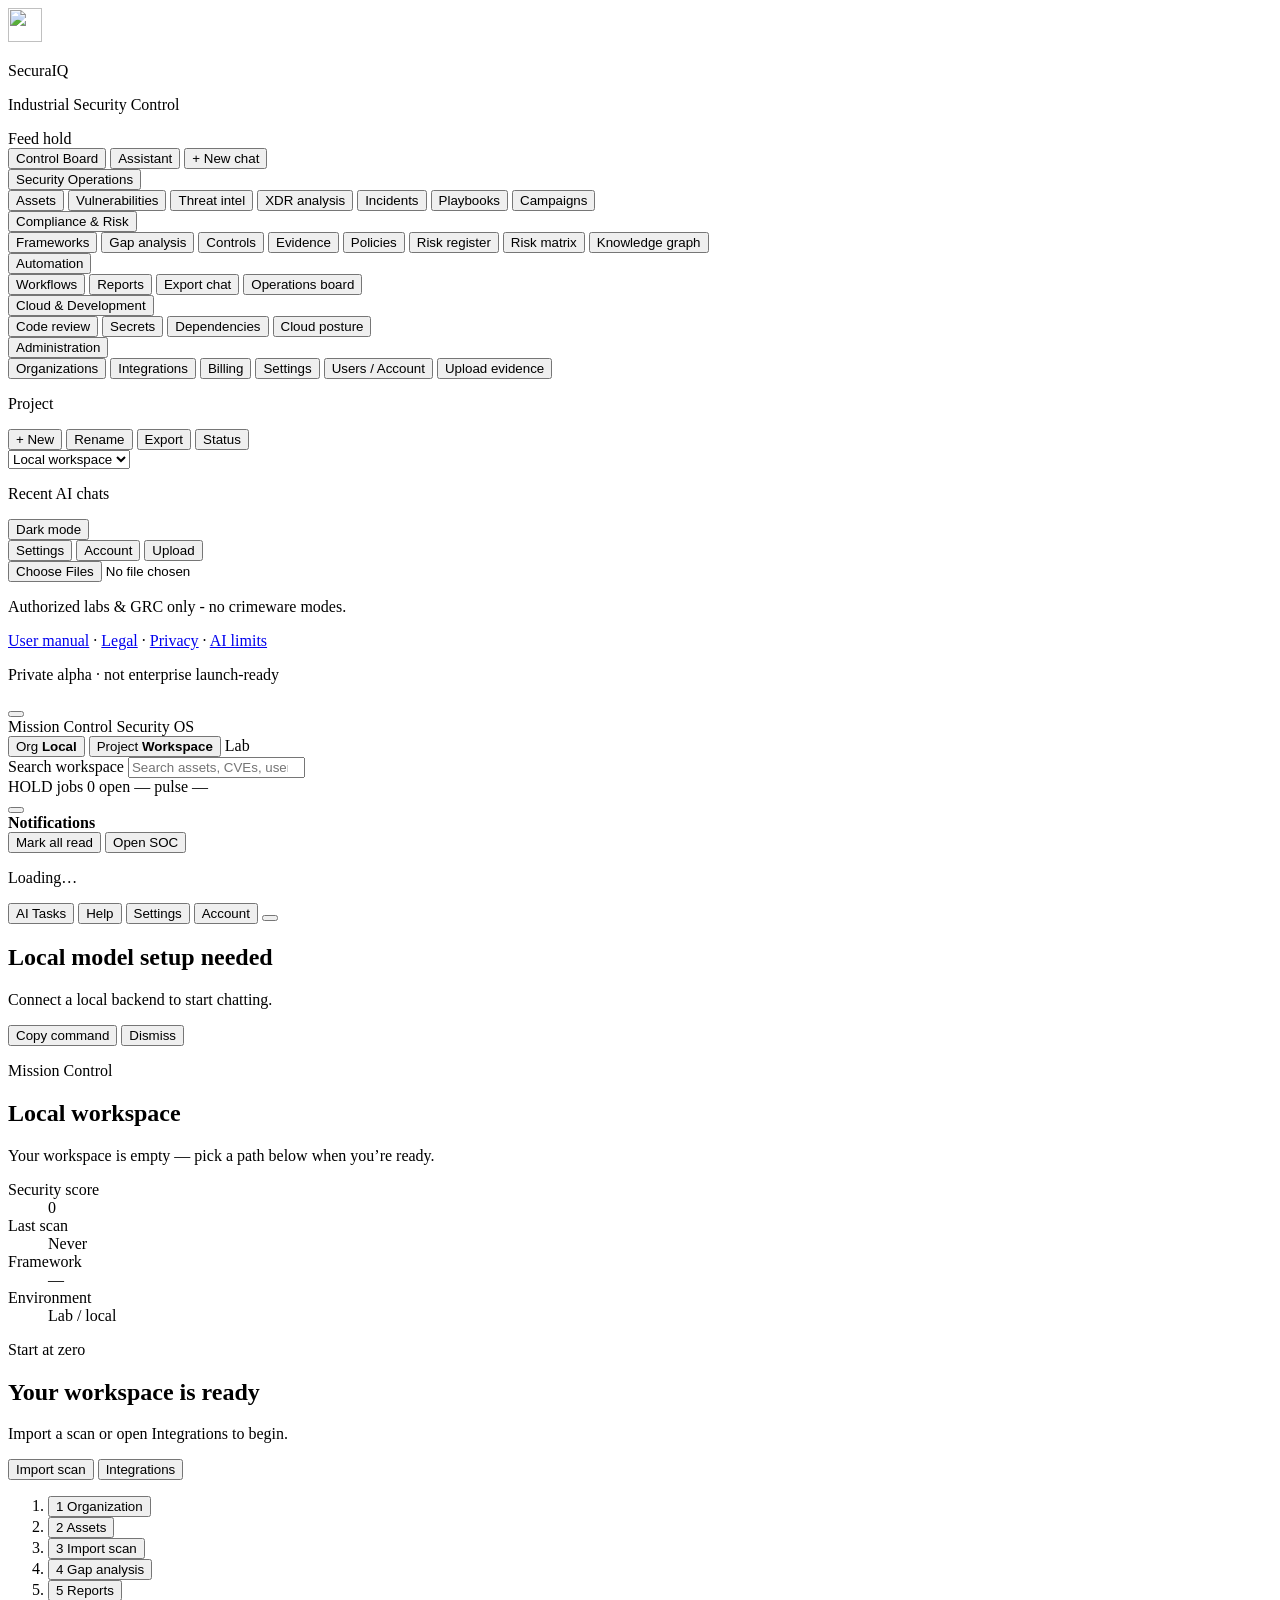
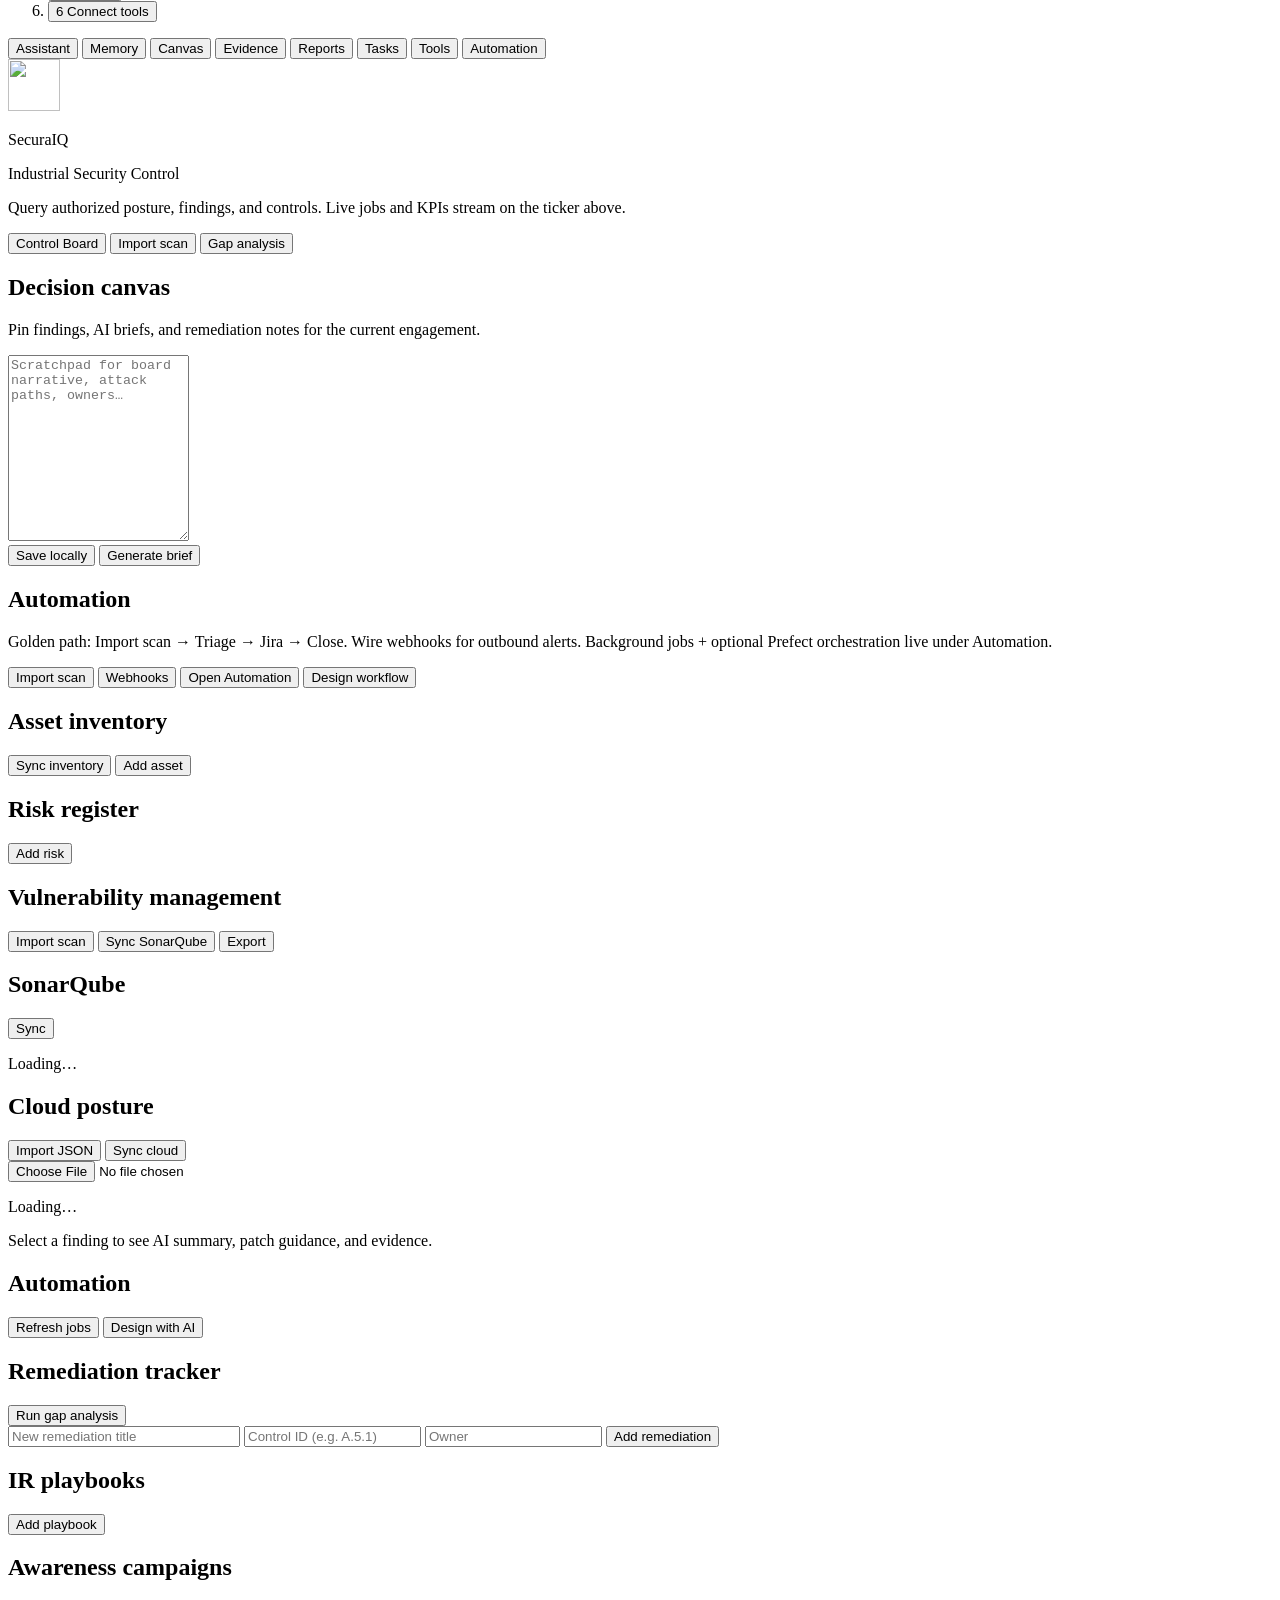
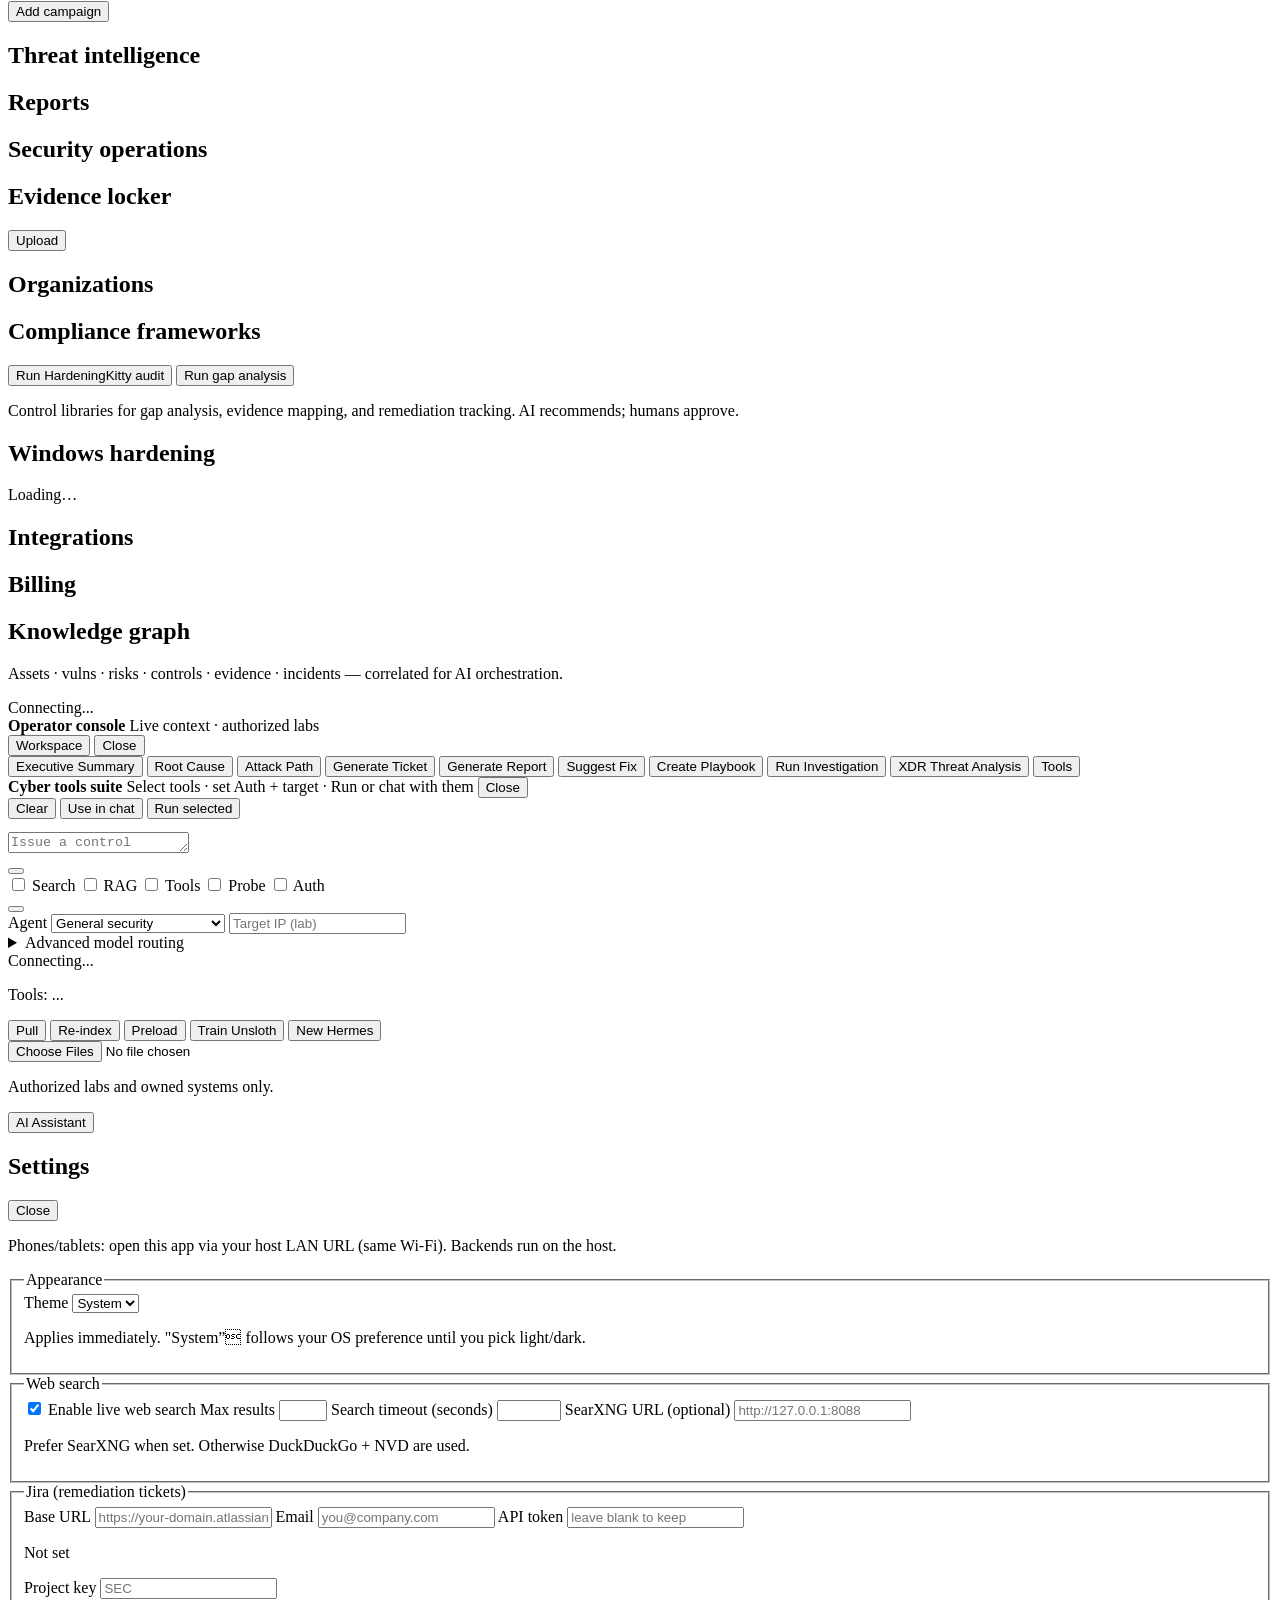
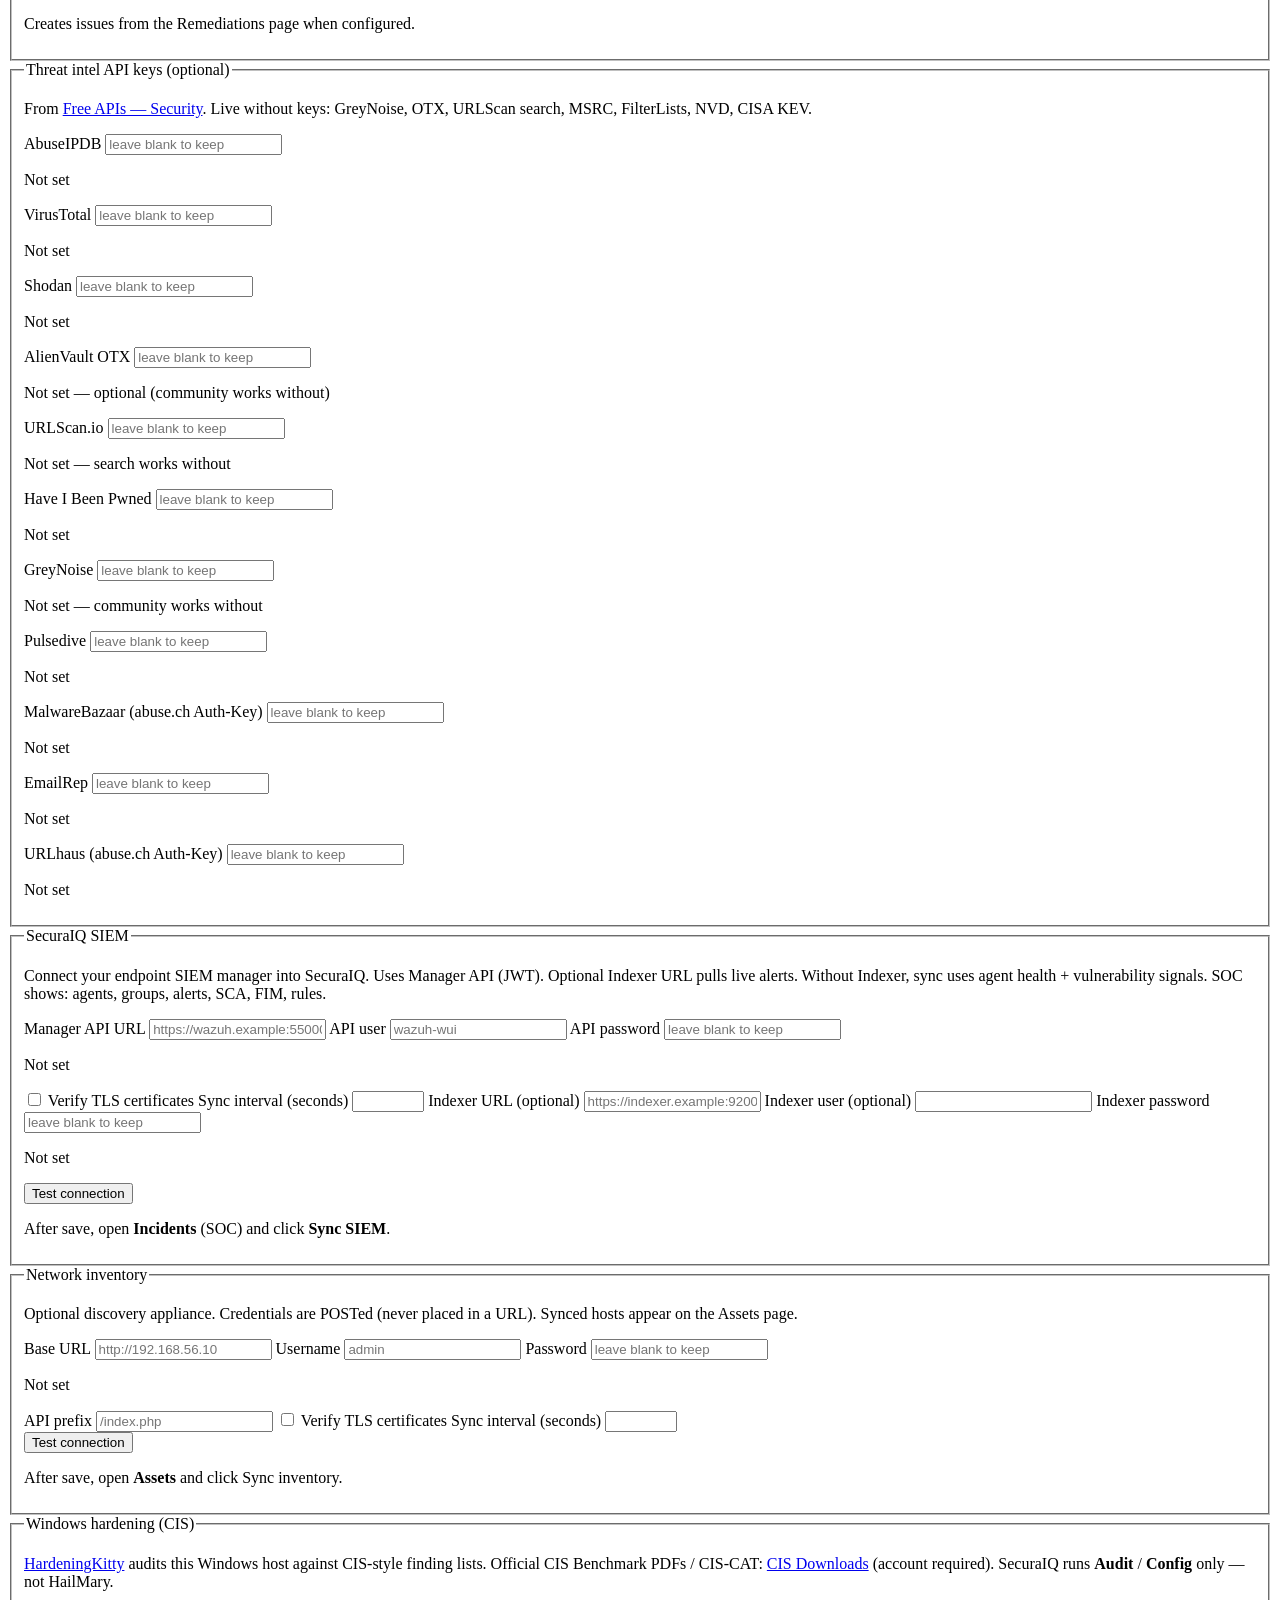
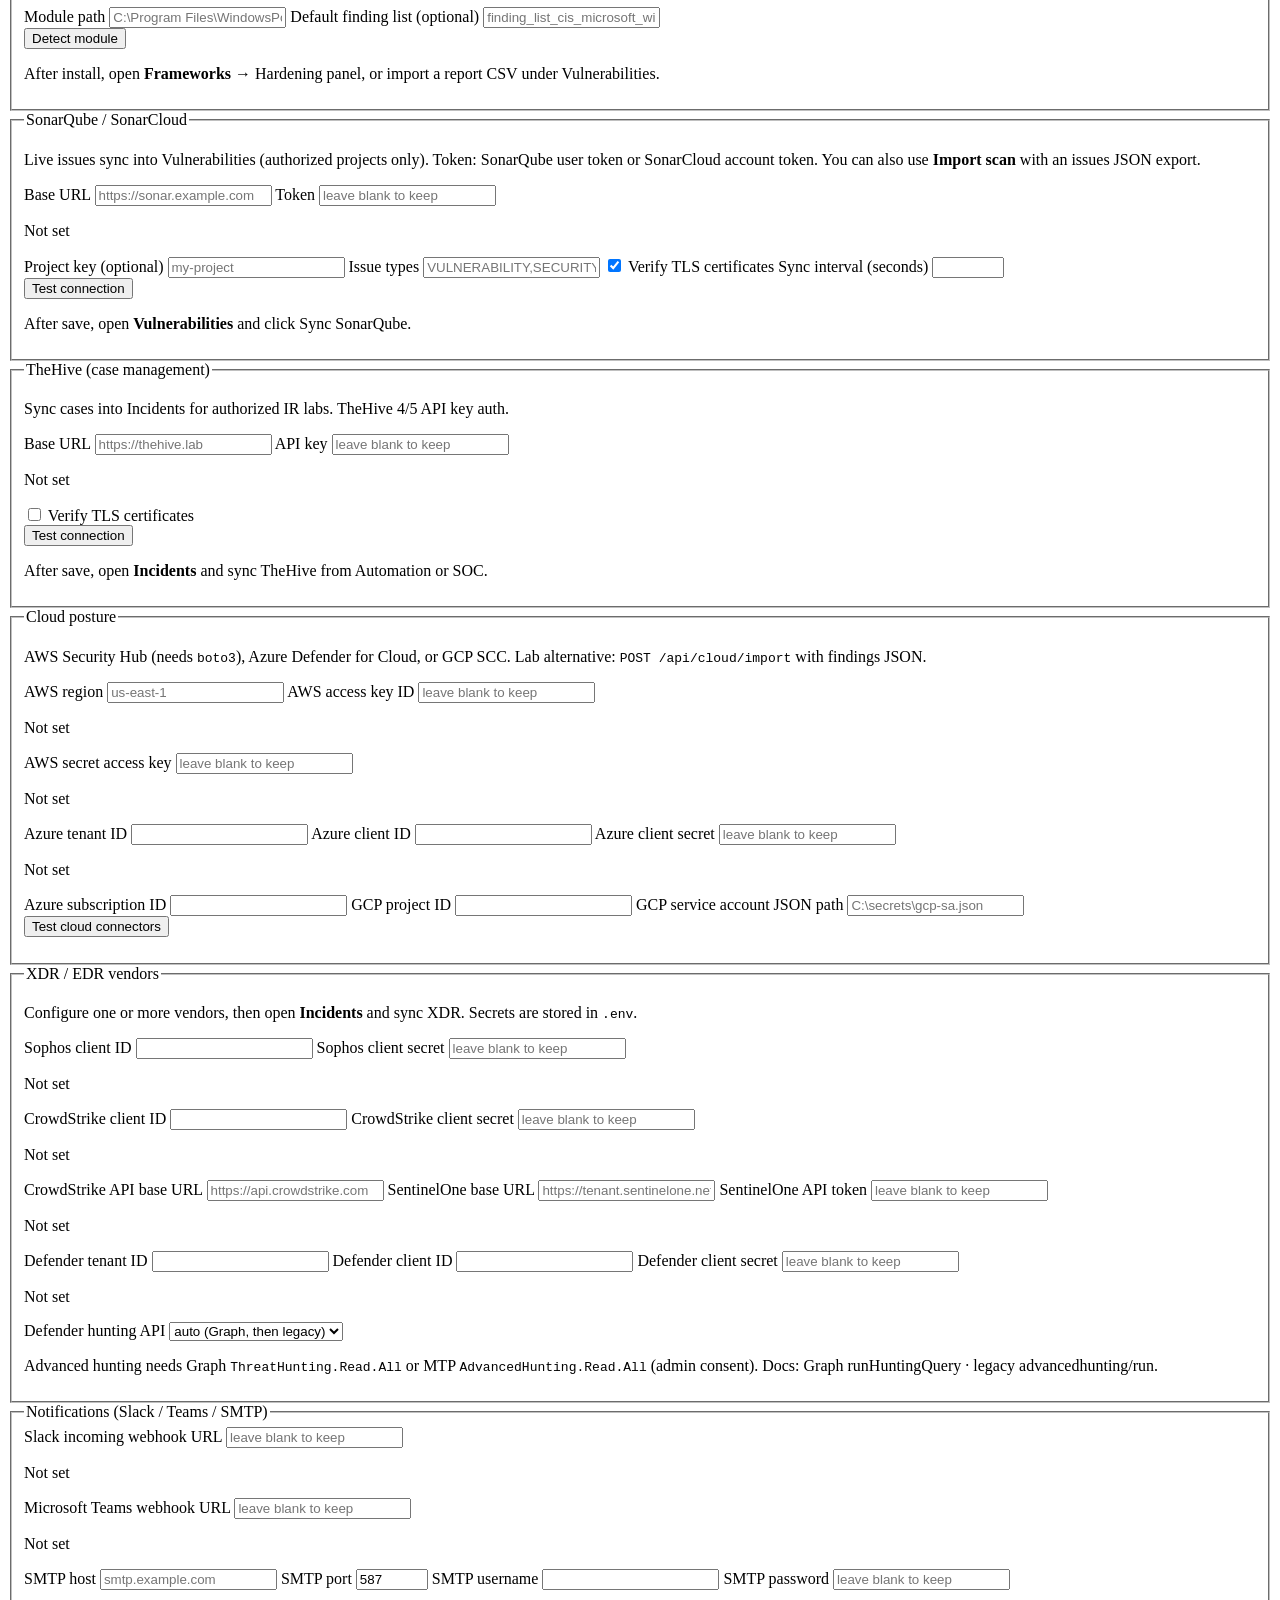
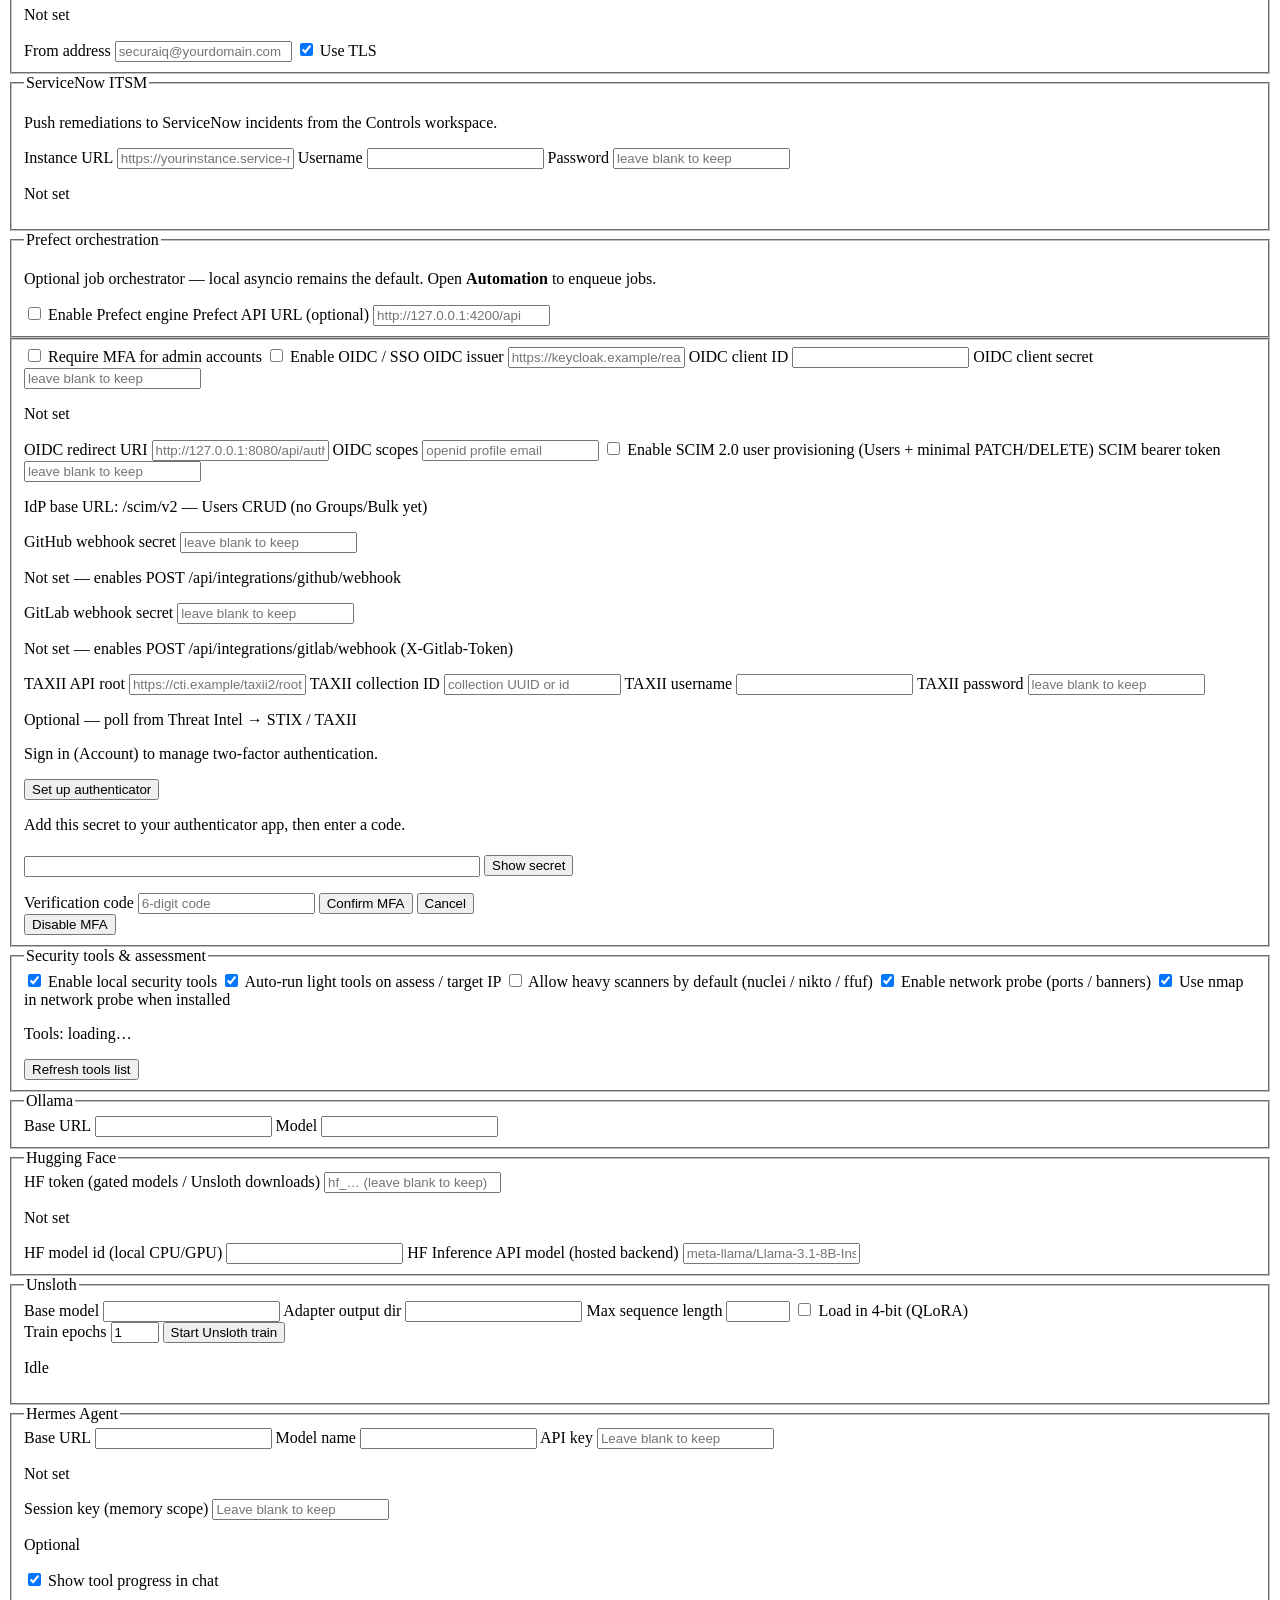
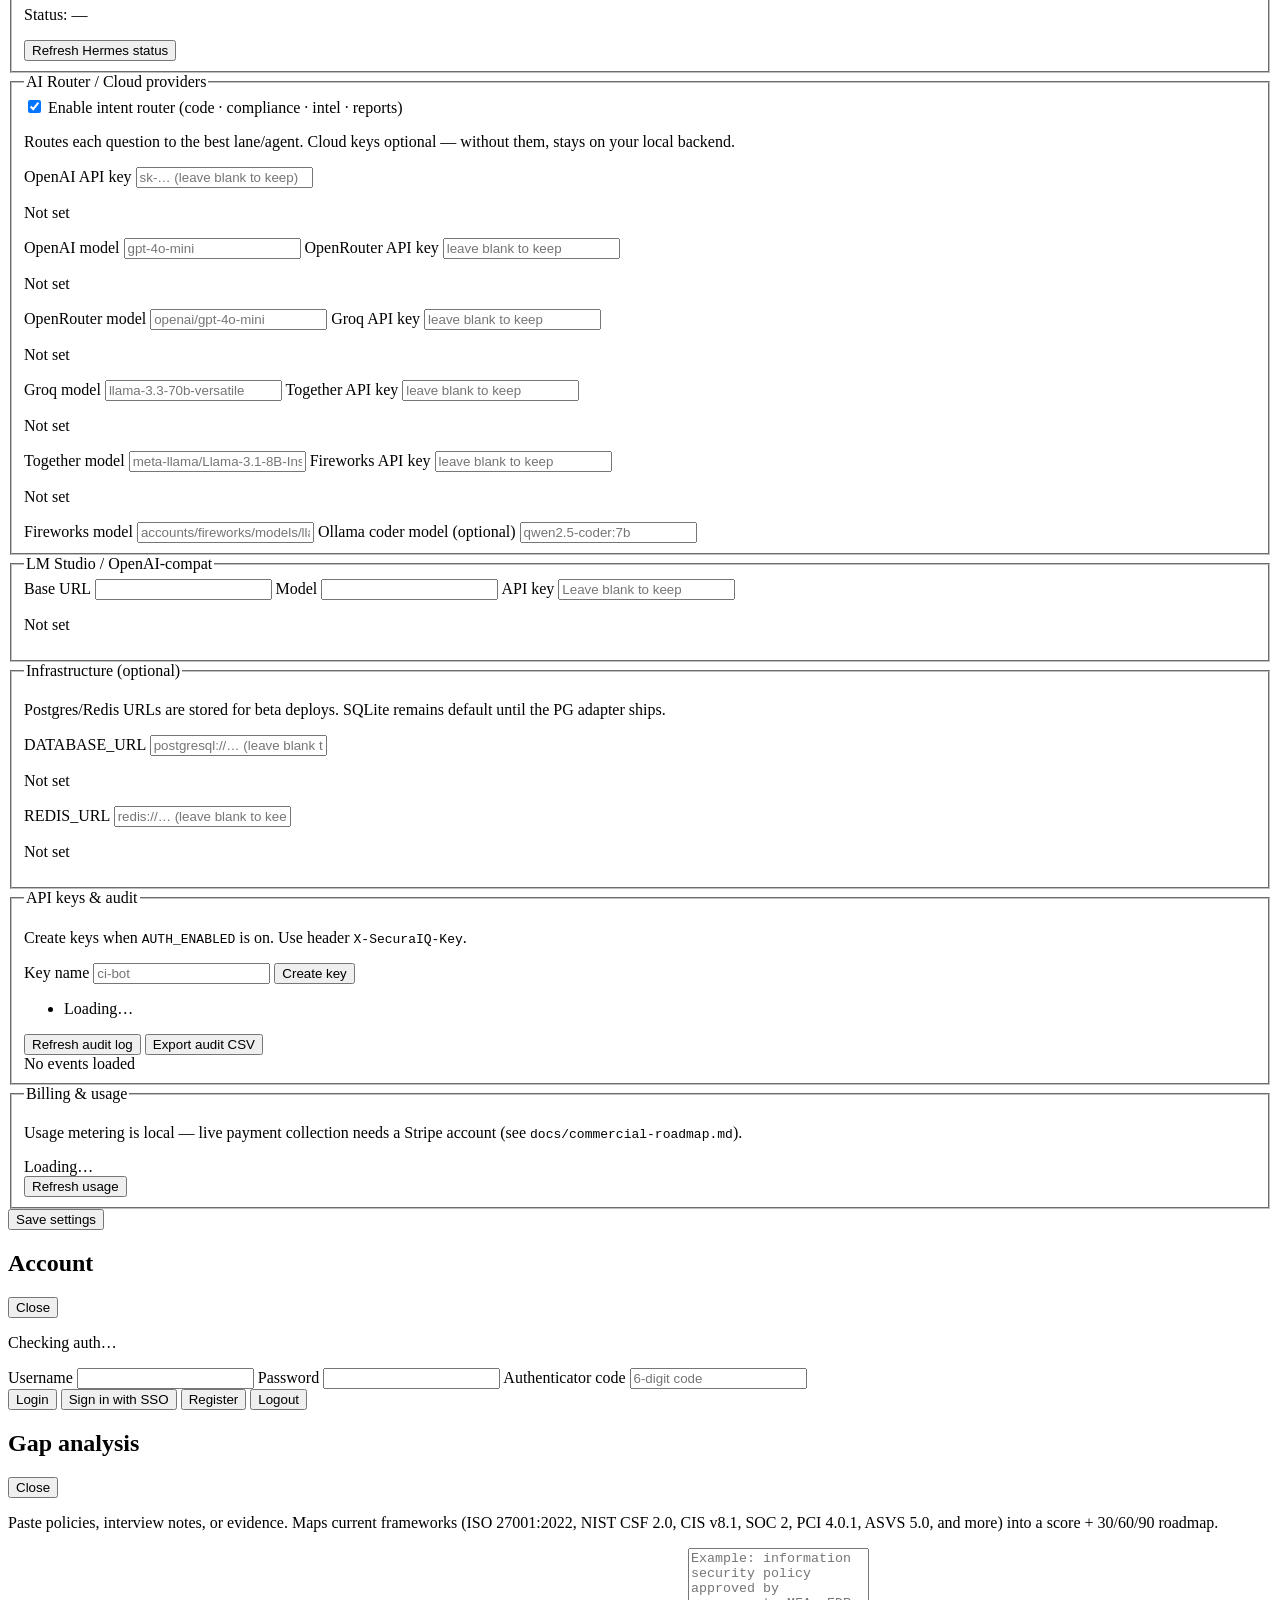
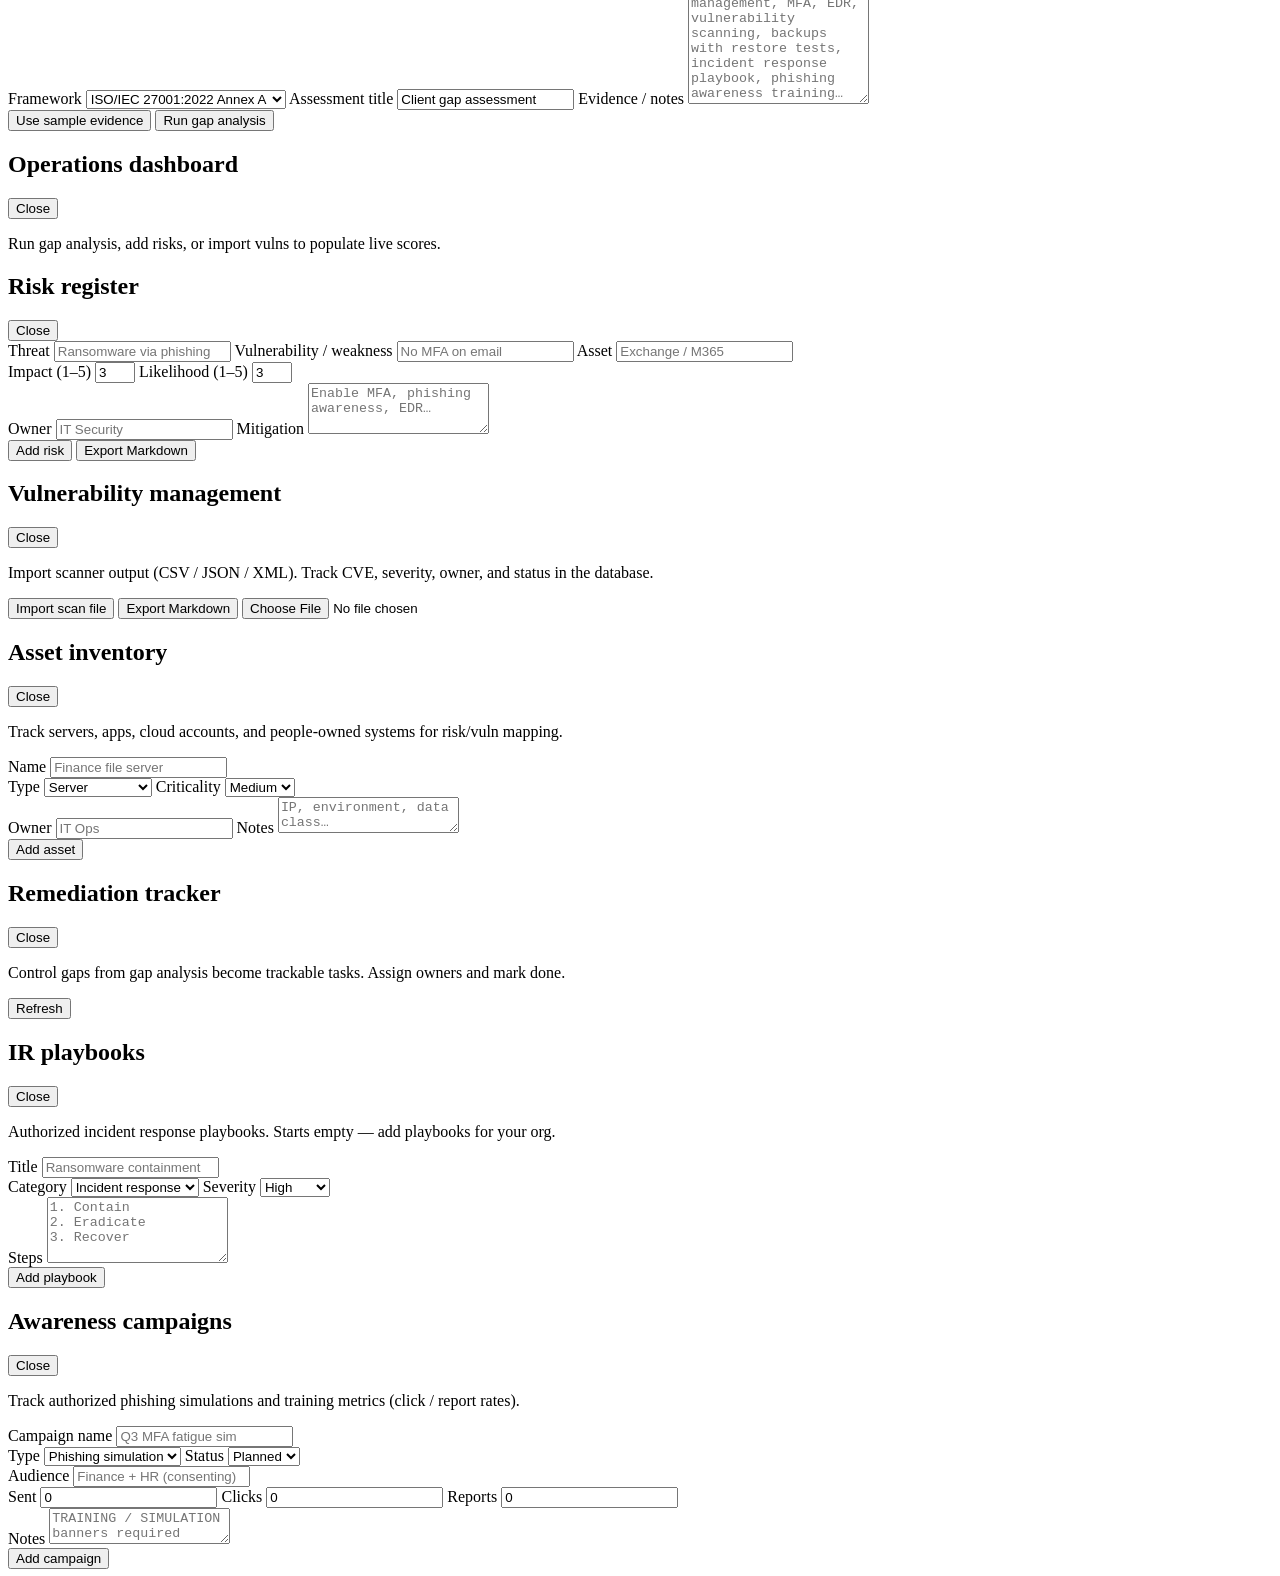
==== commit 1a3f480f: "Brand SIEM as SecuraIQ with /api/siem routes and working offline console. Mount SecuraIQ SIEM under " ====
--- a/static/index.html
+++ b/static/index.html
@@ -928,8 +928,8 @@
         </fieldset>
 
         <fieldset id="settingsWazuh">
-          <legend>SecuraIQ SIEM (Wazuh engine)</legend>
-          <p class="hint">Connect your Wazuh manager into SecuraIQ. Manager API (JWT). Optional Indexer URL pulls alerts from <code>wazuh-alerts*</code>. Without Indexer, sync uses agent health + vulnerability signals. Features shown in SOC: agents, groups, alerts, SCA, FIM, rules.</p>
+          <legend>SecuraIQ SIEM</legend>
+          <p class="hint">Connect your endpoint SIEM manager into SecuraIQ. Uses Manager API (JWT). Optional Indexer URL pulls live alerts. Without Indexer, sync uses agent health + vulnerability signals. SOC shows: agents, groups, alerts, SCA, FIM, rules.</p>
           <label>Manager API URL
             <input type="text" id="setWazuhUrl" inputmode="url" autocomplete="off" placeholder="https://wazuh.example:55000" />
           </label>
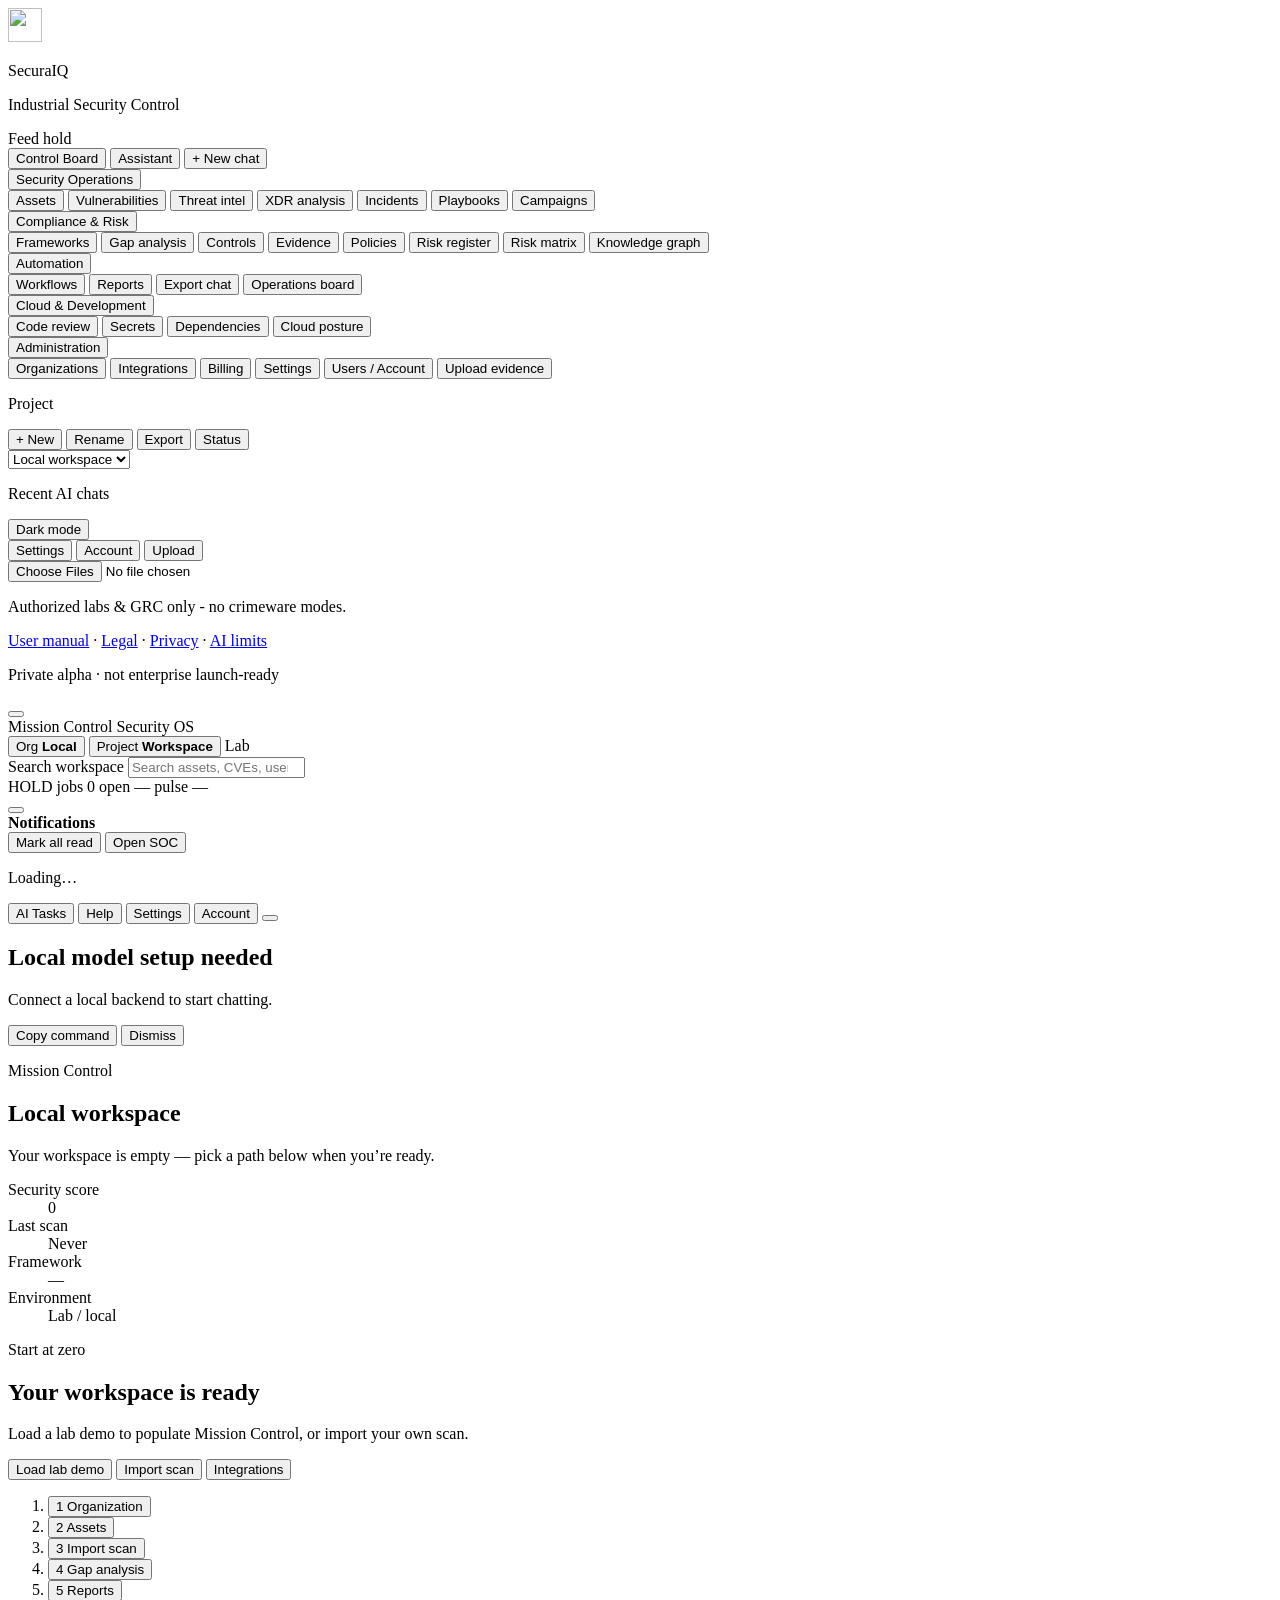
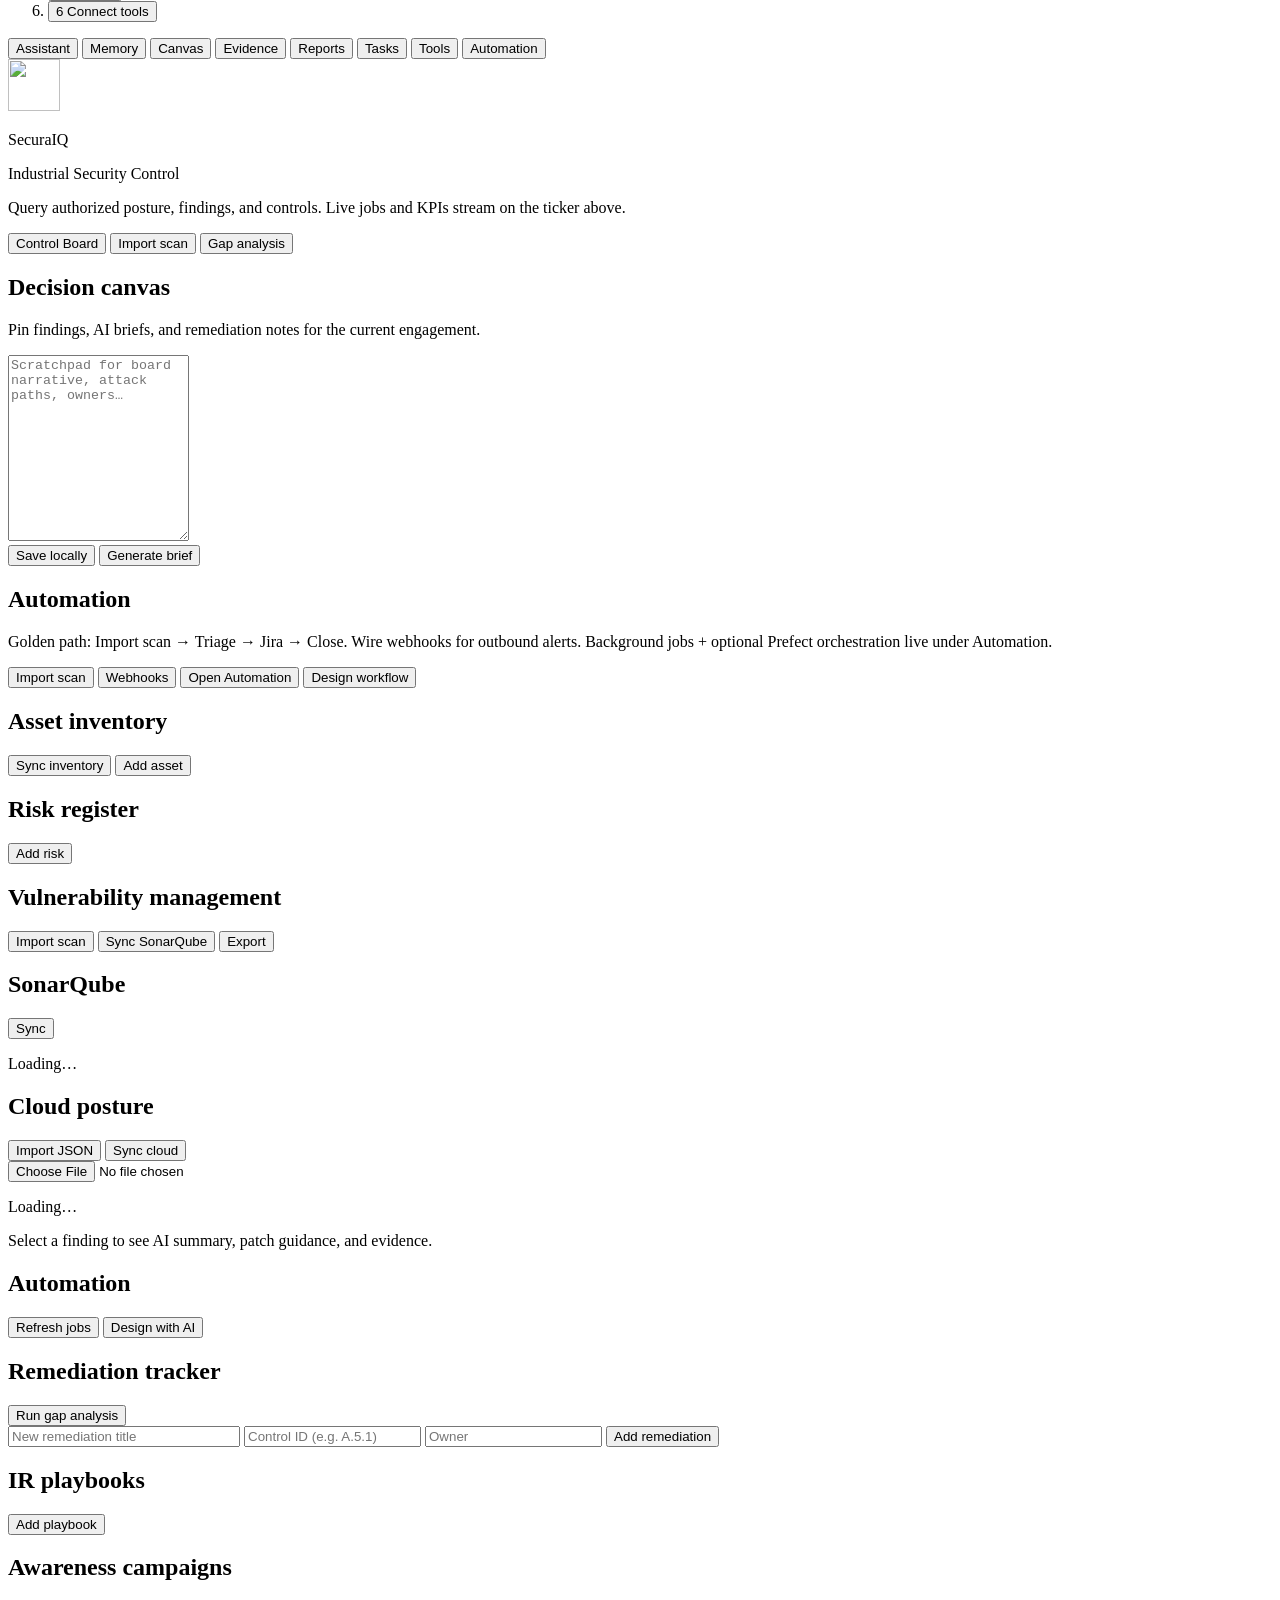
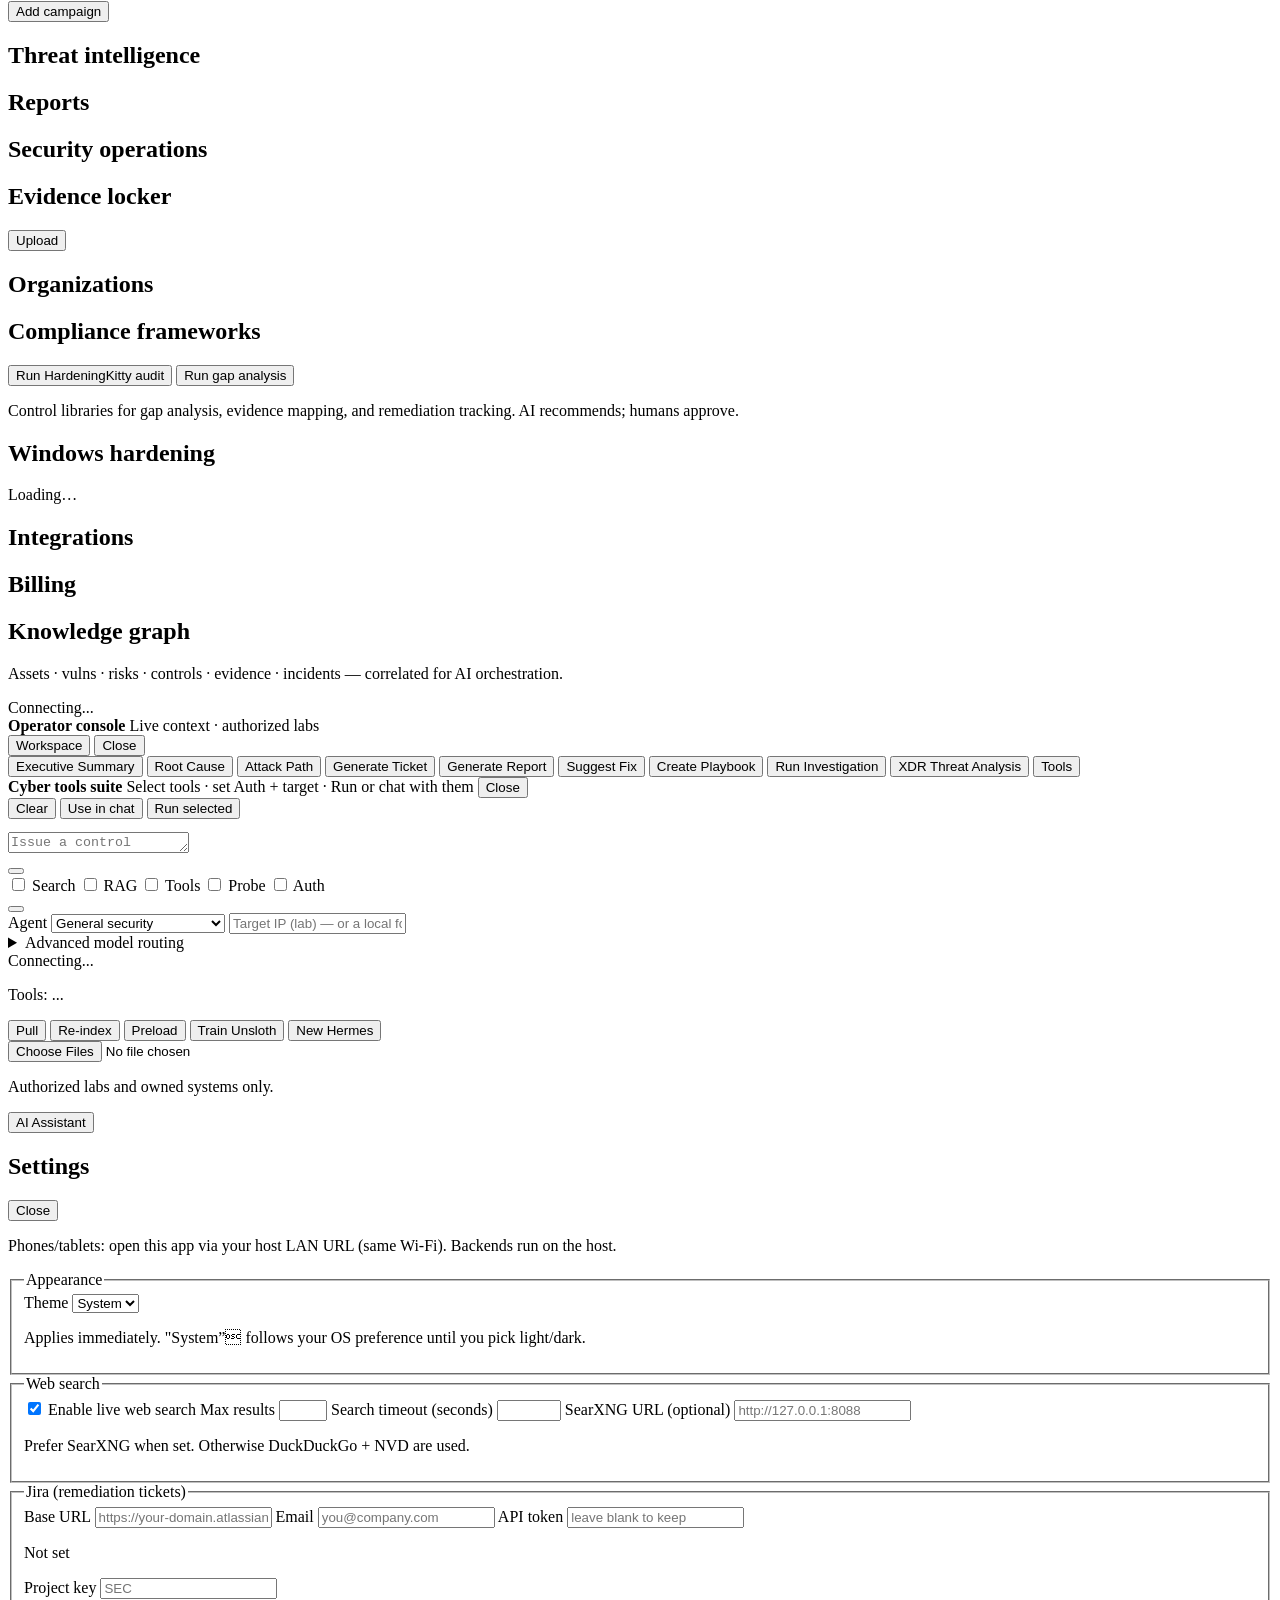
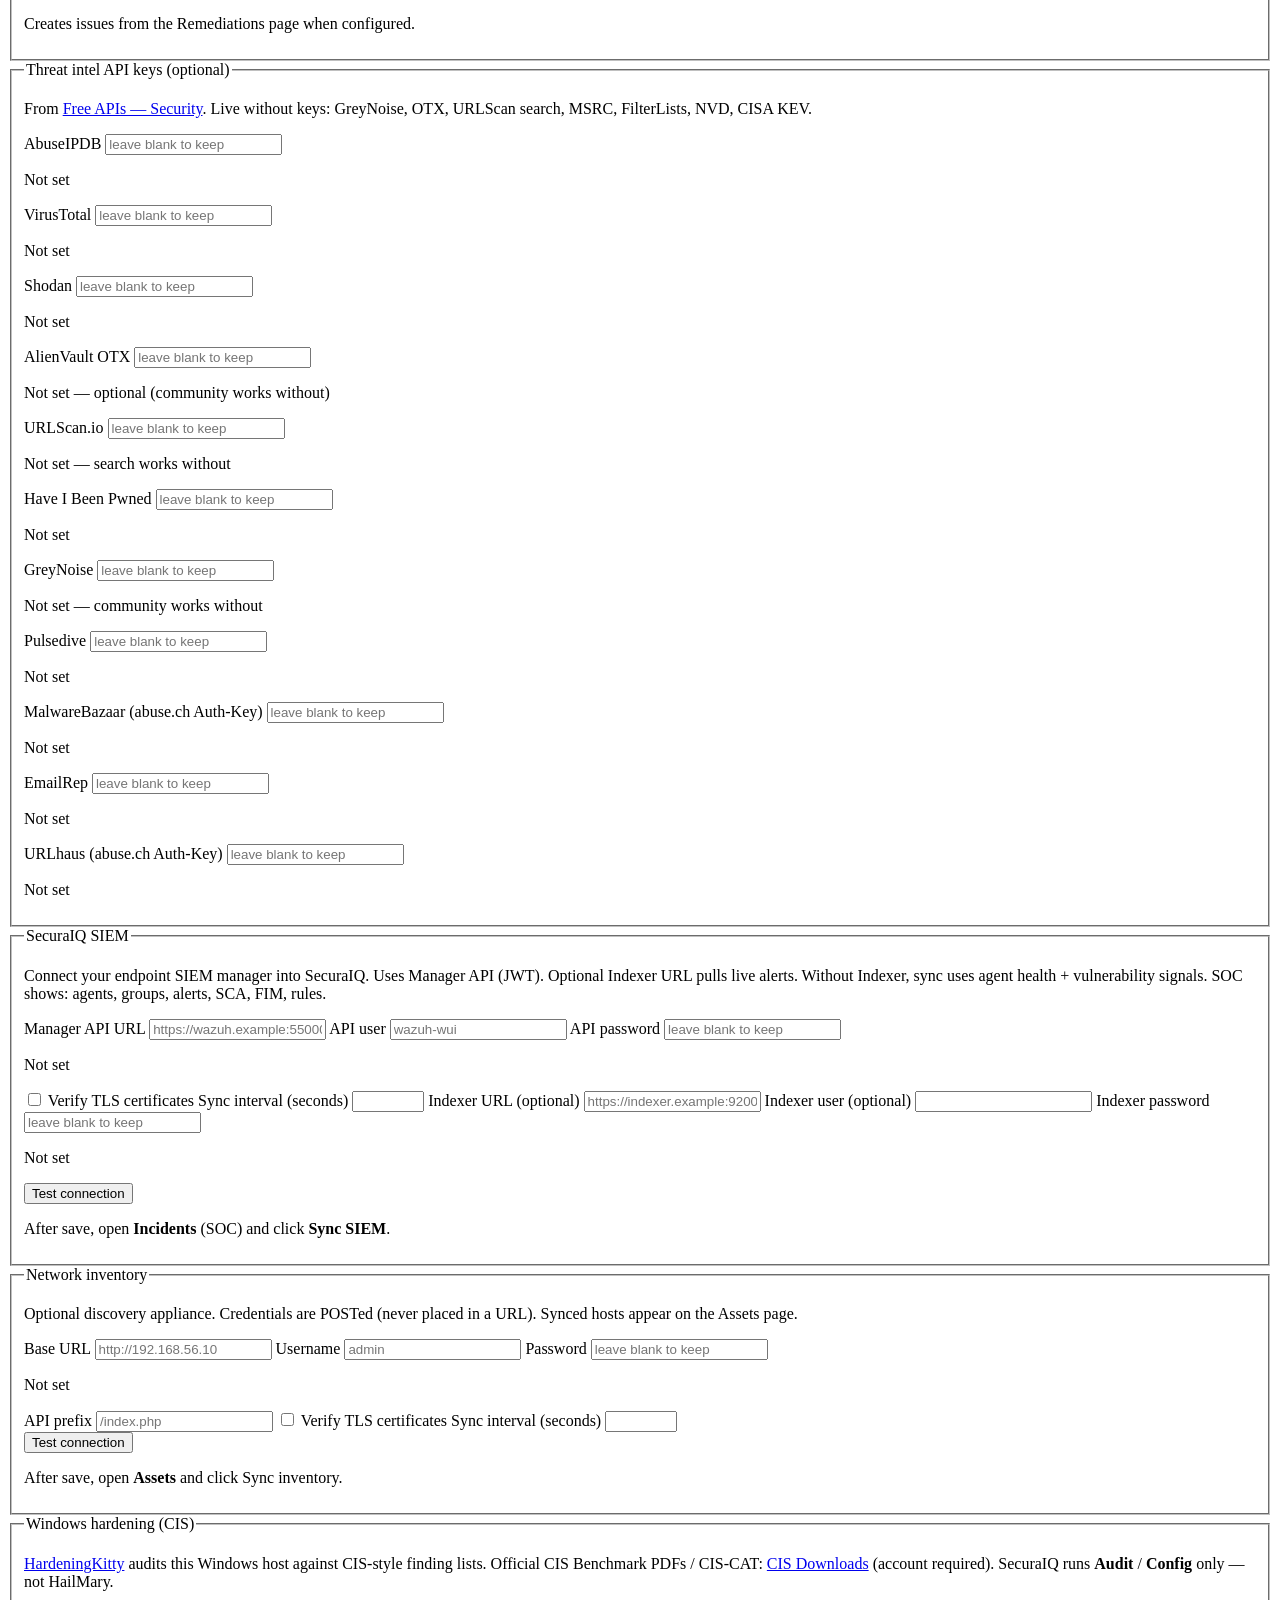
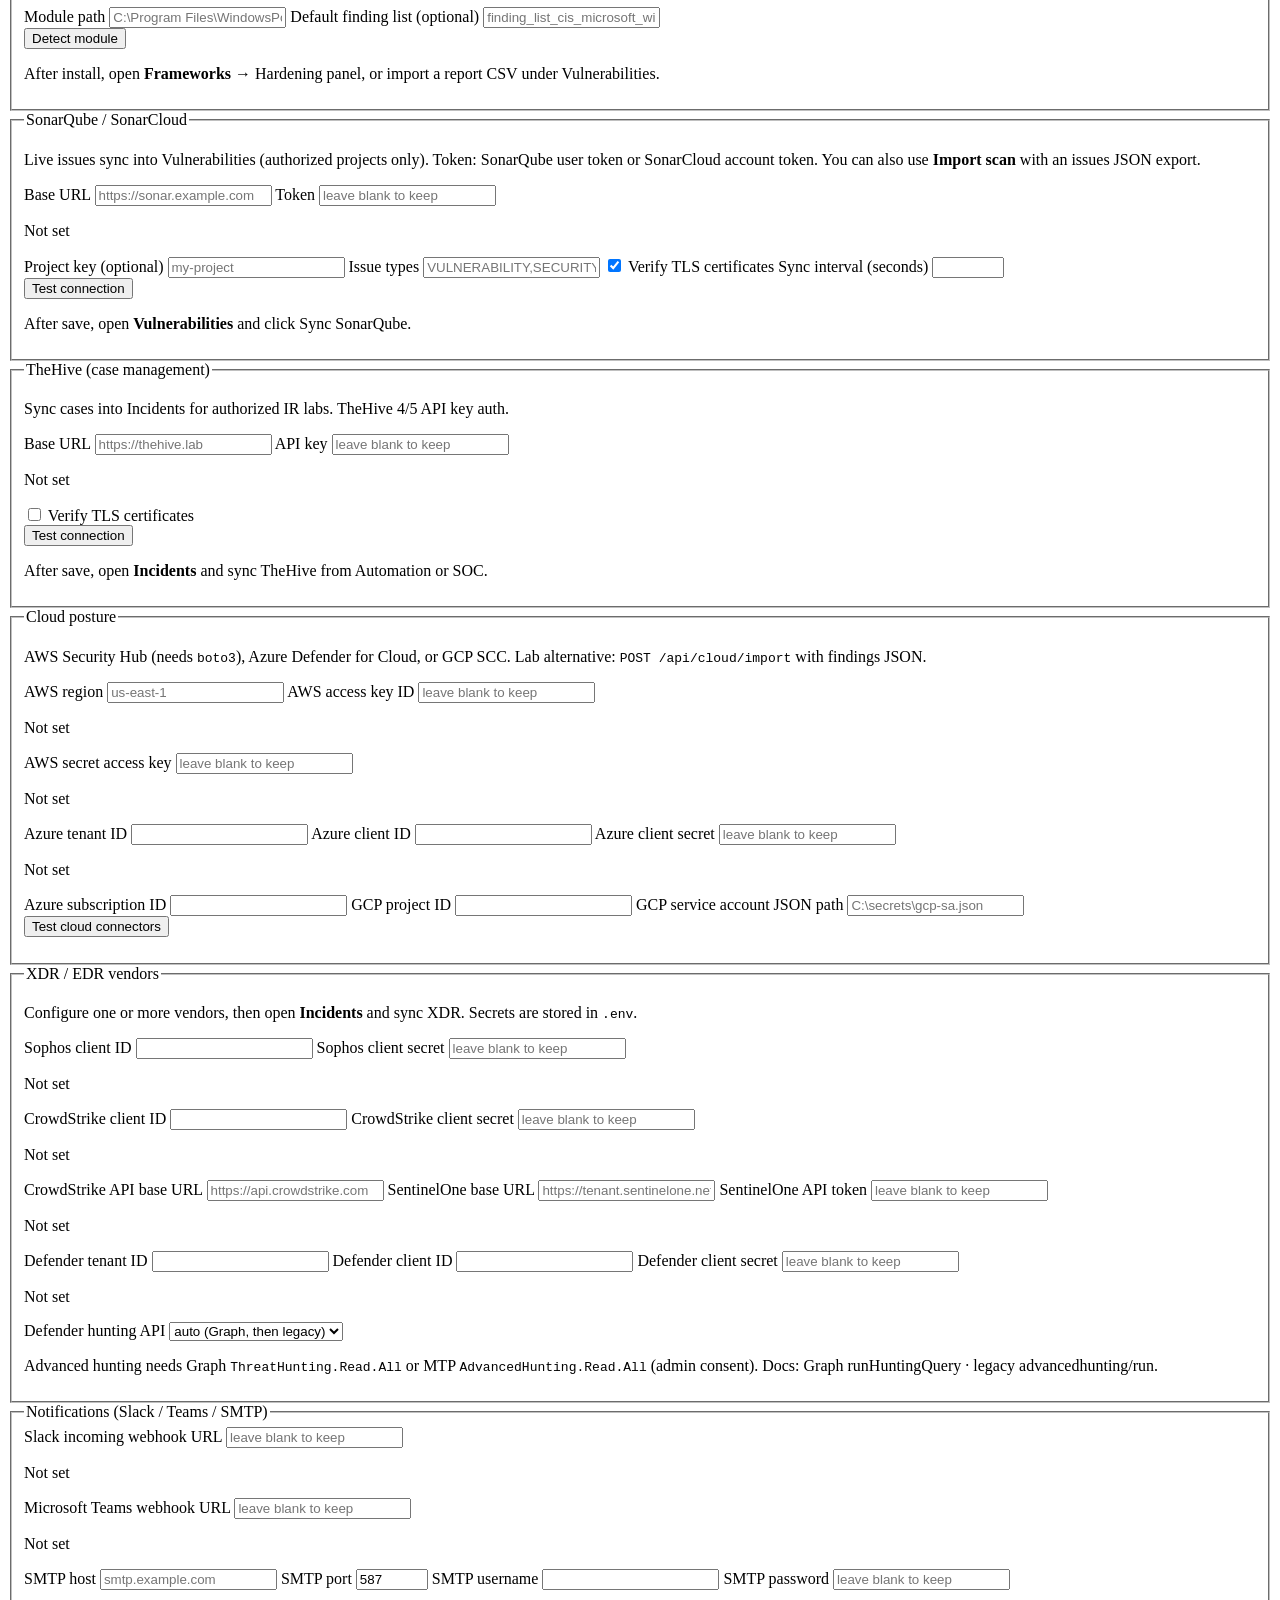
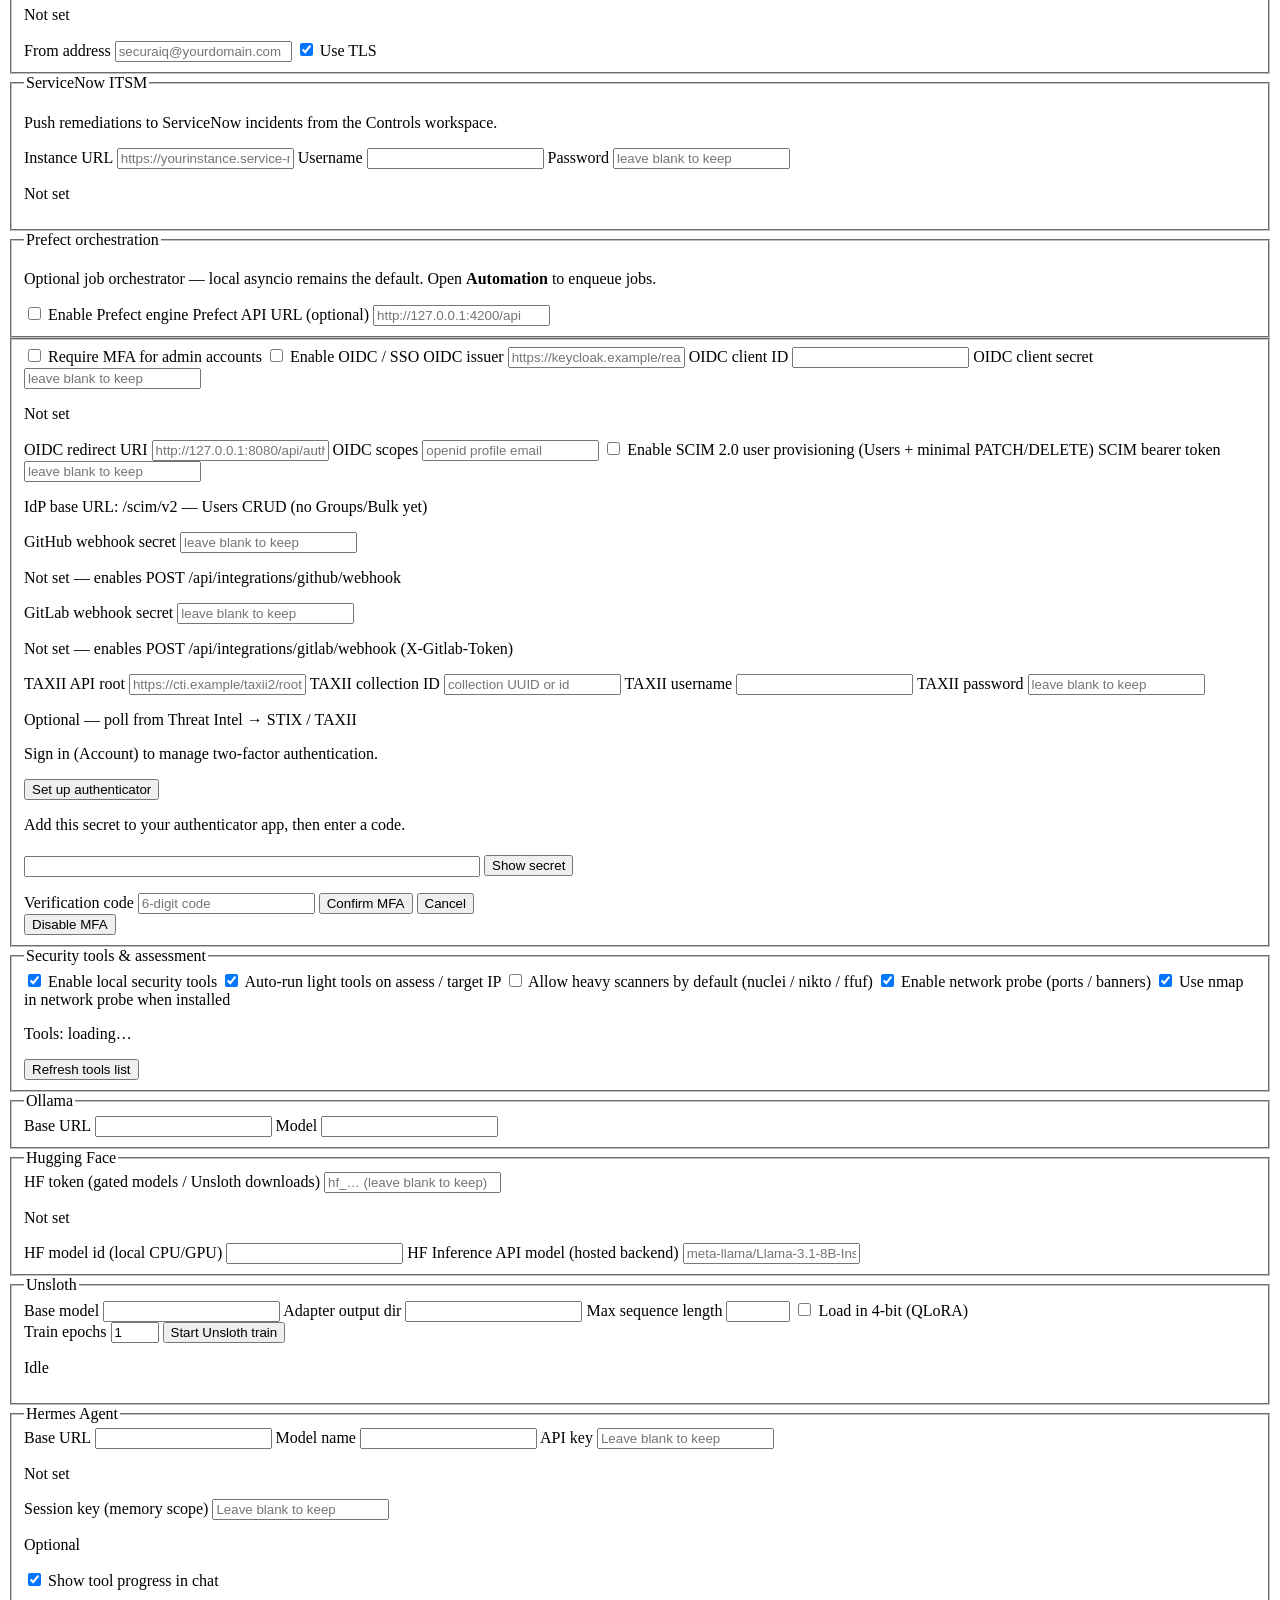
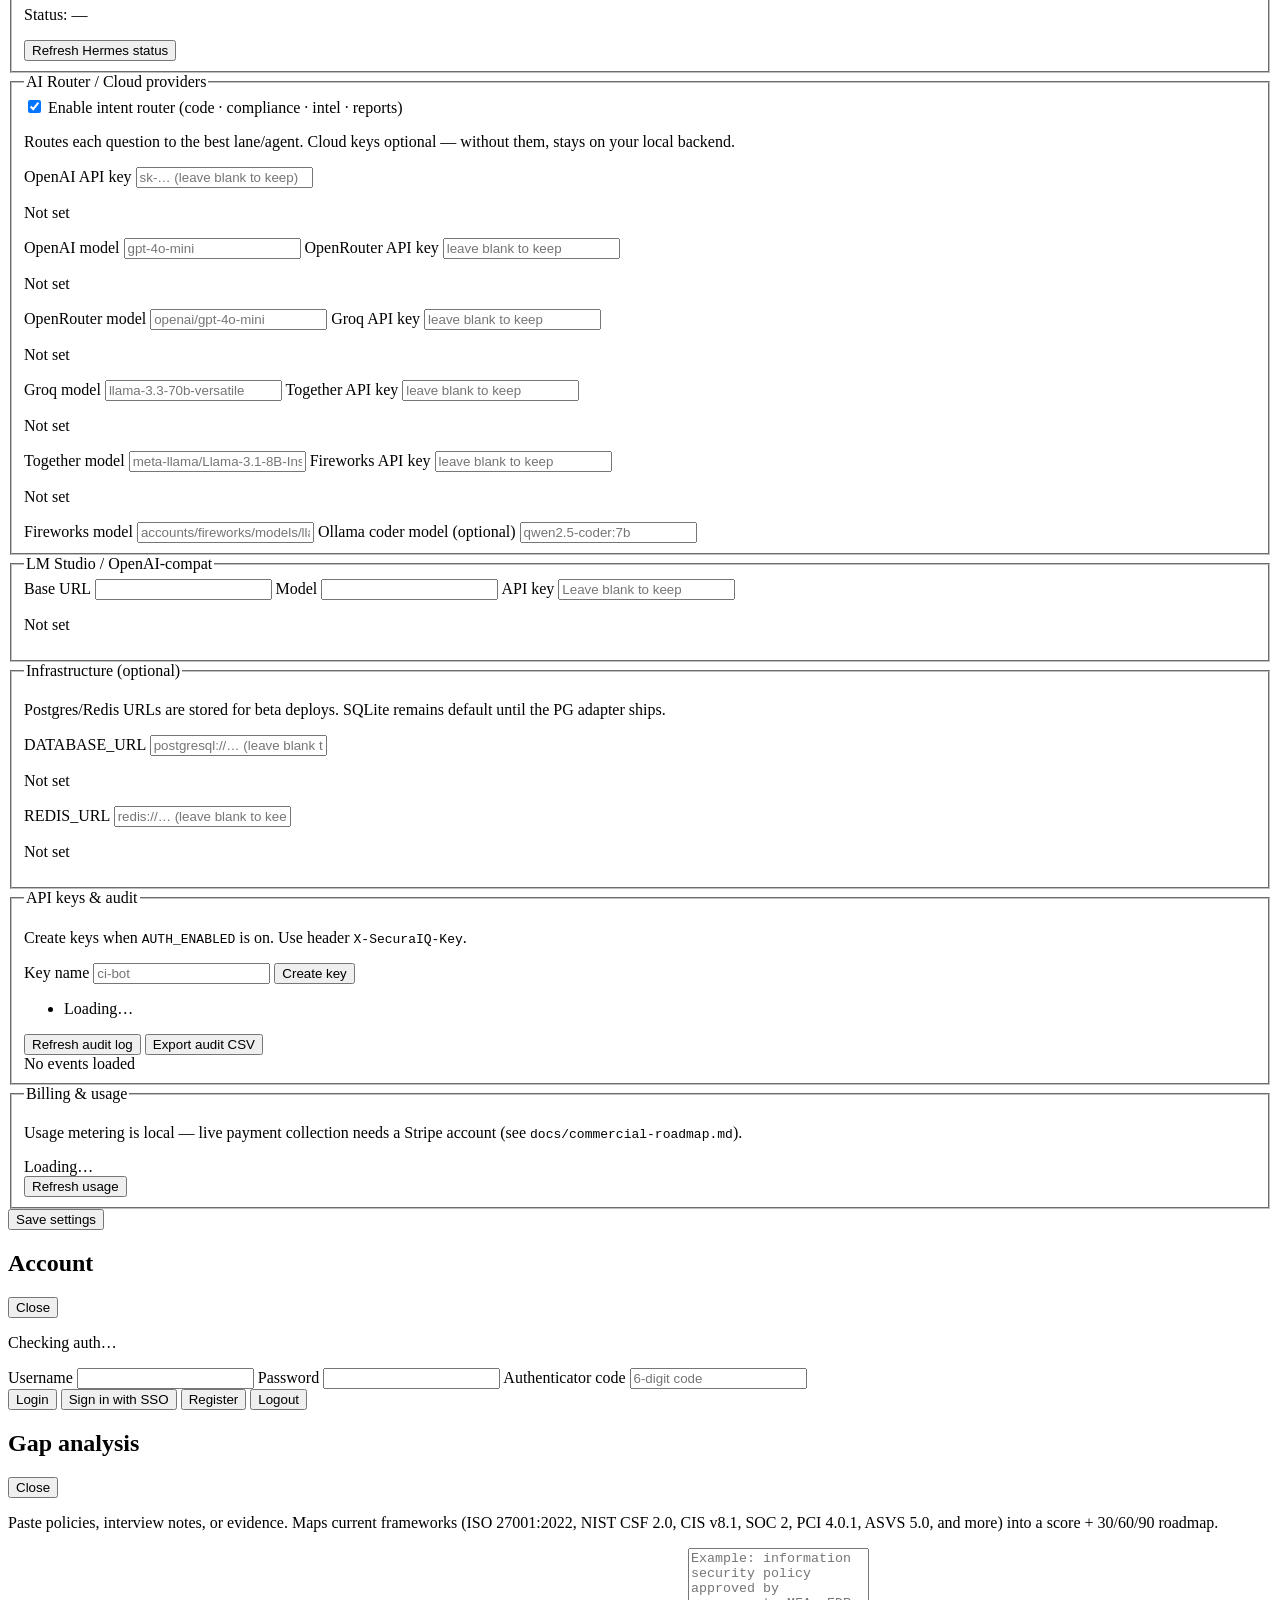
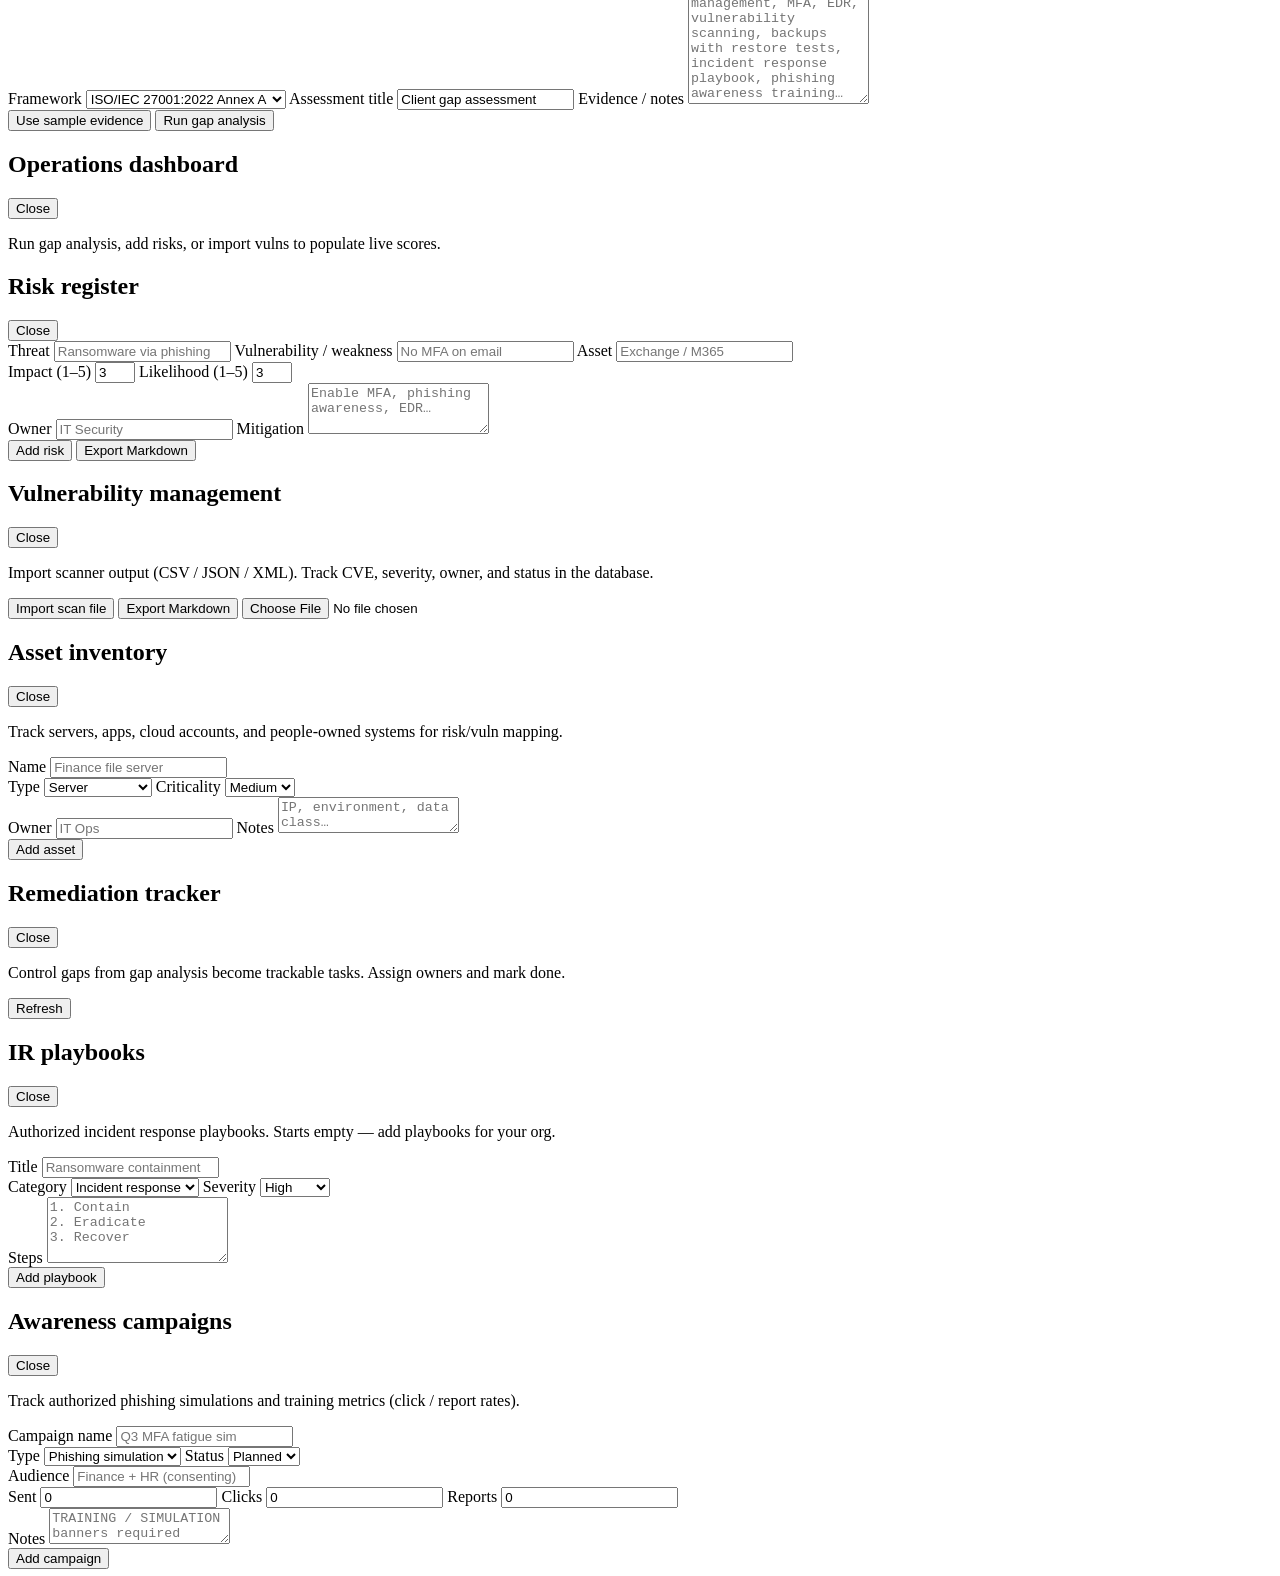
==== commit 899e910e: "Ship Mission Control MVP: lab demo seed and working dashboard controls. Add one-click lab seed, real" ====
--- a/static/index.html
+++ b/static/index.html
@@ -252,10 +252,11 @@
               <div>
                 <p class="mc-kicker">Start at zero</p>
                 <h2>Your workspace is ready</h2>
-                <p class="hint">Import a scan or open Integrations to begin.</p>
+                <p class="hint">Load a lab demo to populate Mission Control, or import your own scan.</p>
               </div>
               <div class="mc-first-run-actions">
-                <button type="button" class="btn-primary-cc" data-workspace="vulns">Import scan</button>
+                <button type="button" class="btn-primary-cc" id="mcLoadLabDemo">Load lab demo</button>
+                <button type="button" class="btn-secondary" data-workspace="vulns">Import scan</button>
                 <button type="button" class="btn-secondary" data-workspace="integrations">Integrations</button>
               </div>
             </div>
@@ -292,7 +293,7 @@
           </div>
 
           <div class="cc-kpi-grid mc-kpi-grid mc-kpi-hero" id="ccKpis">
-            <button type="button" class="cc-kpi mc-kpi mc-kpi-primary" data-workspace="reports">
+            <button type="button" class="cc-kpi mc-kpi mc-kpi-primary" data-workspace="frameworks">
               <span class="mc-kpi-label">Security score</span>
               <div class="mc-gauge" id="ccScoreGauge" style="--p:0">
                 <strong id="ccScore">0</strong>
@@ -326,7 +327,7 @@
               <strong id="ccAssets">0</strong>
               <em class="mc-trend" id="ccAssetTrend">—</em>
             </button>
-            <button type="button" class="cc-kpi mc-kpi" data-workspace="remediations" hidden>
+            <button type="button" class="cc-kpi mc-kpi" data-workspace="remediations">
               <span class="mc-kpi-label">Open actions</span>
               <strong id="ccRems">0</strong>
               <em class="mc-trend" id="ccRemTrend">Work queue</em>
@@ -390,7 +391,7 @@
           <div class="cc-panels mc-secondary">
             <section class="cc-panel">
               <header>
-                <h2>Pending approvals</h2>
+                <h2>Needs attention</h2>
                 <button type="button" class="btn-secondary" data-workspace="remediations">Open</button>
               </header>
               <ul id="ccApprovals" class="cc-list"><li class="hint">None</li></ul>
@@ -762,7 +763,7 @@
                 <option value="ctf">CTF</option>
               </optgroup>
             </select>
-            <input type="text" id="targetIp" class="target-input composer-target" placeholder="Target IP (lab)" autocomplete="off" spellcheck="false" />
+            <input type="text" id="targetIp" class="target-input composer-target" placeholder="Target IP (lab) — or a local folder path for code_scan" autocomplete="off" spellcheck="false" />
             <details class="composer-advanced">
               <summary>Advanced model routing</summary>
               <div class="composer-advanced-body">
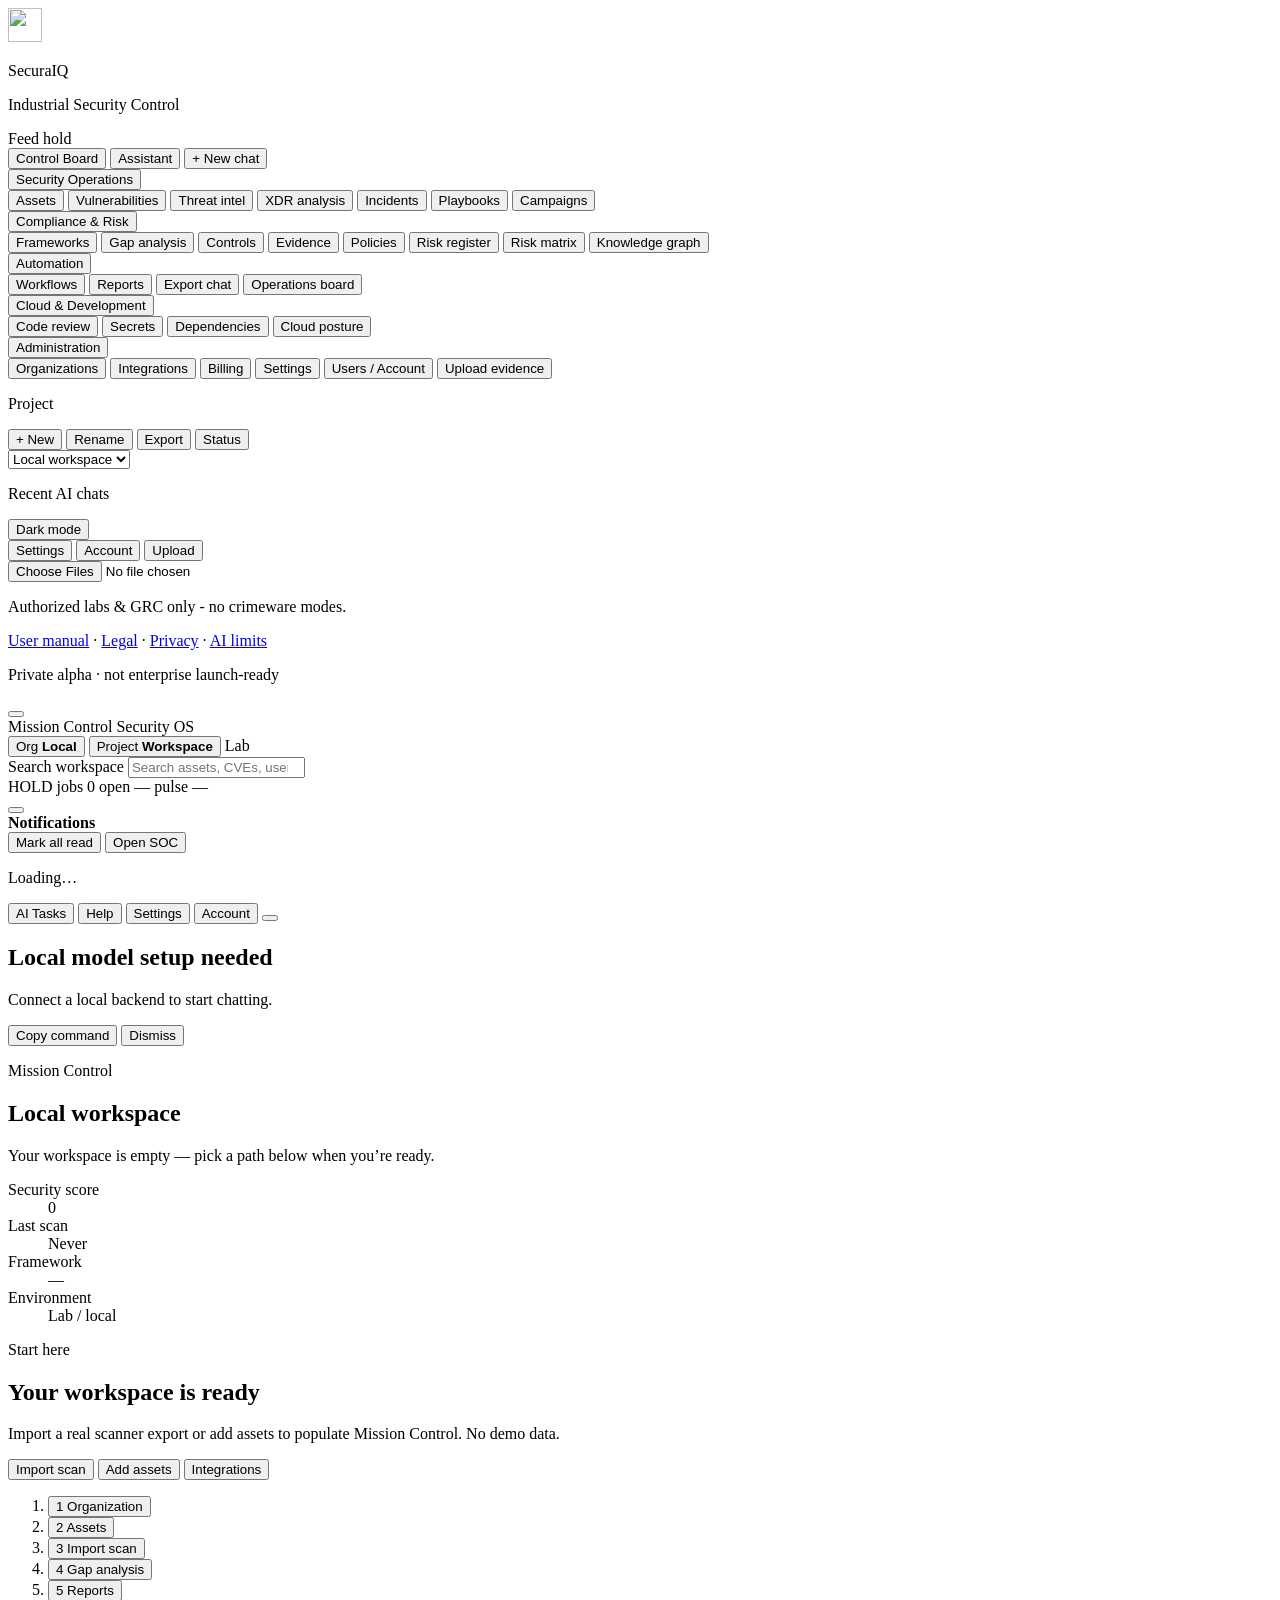
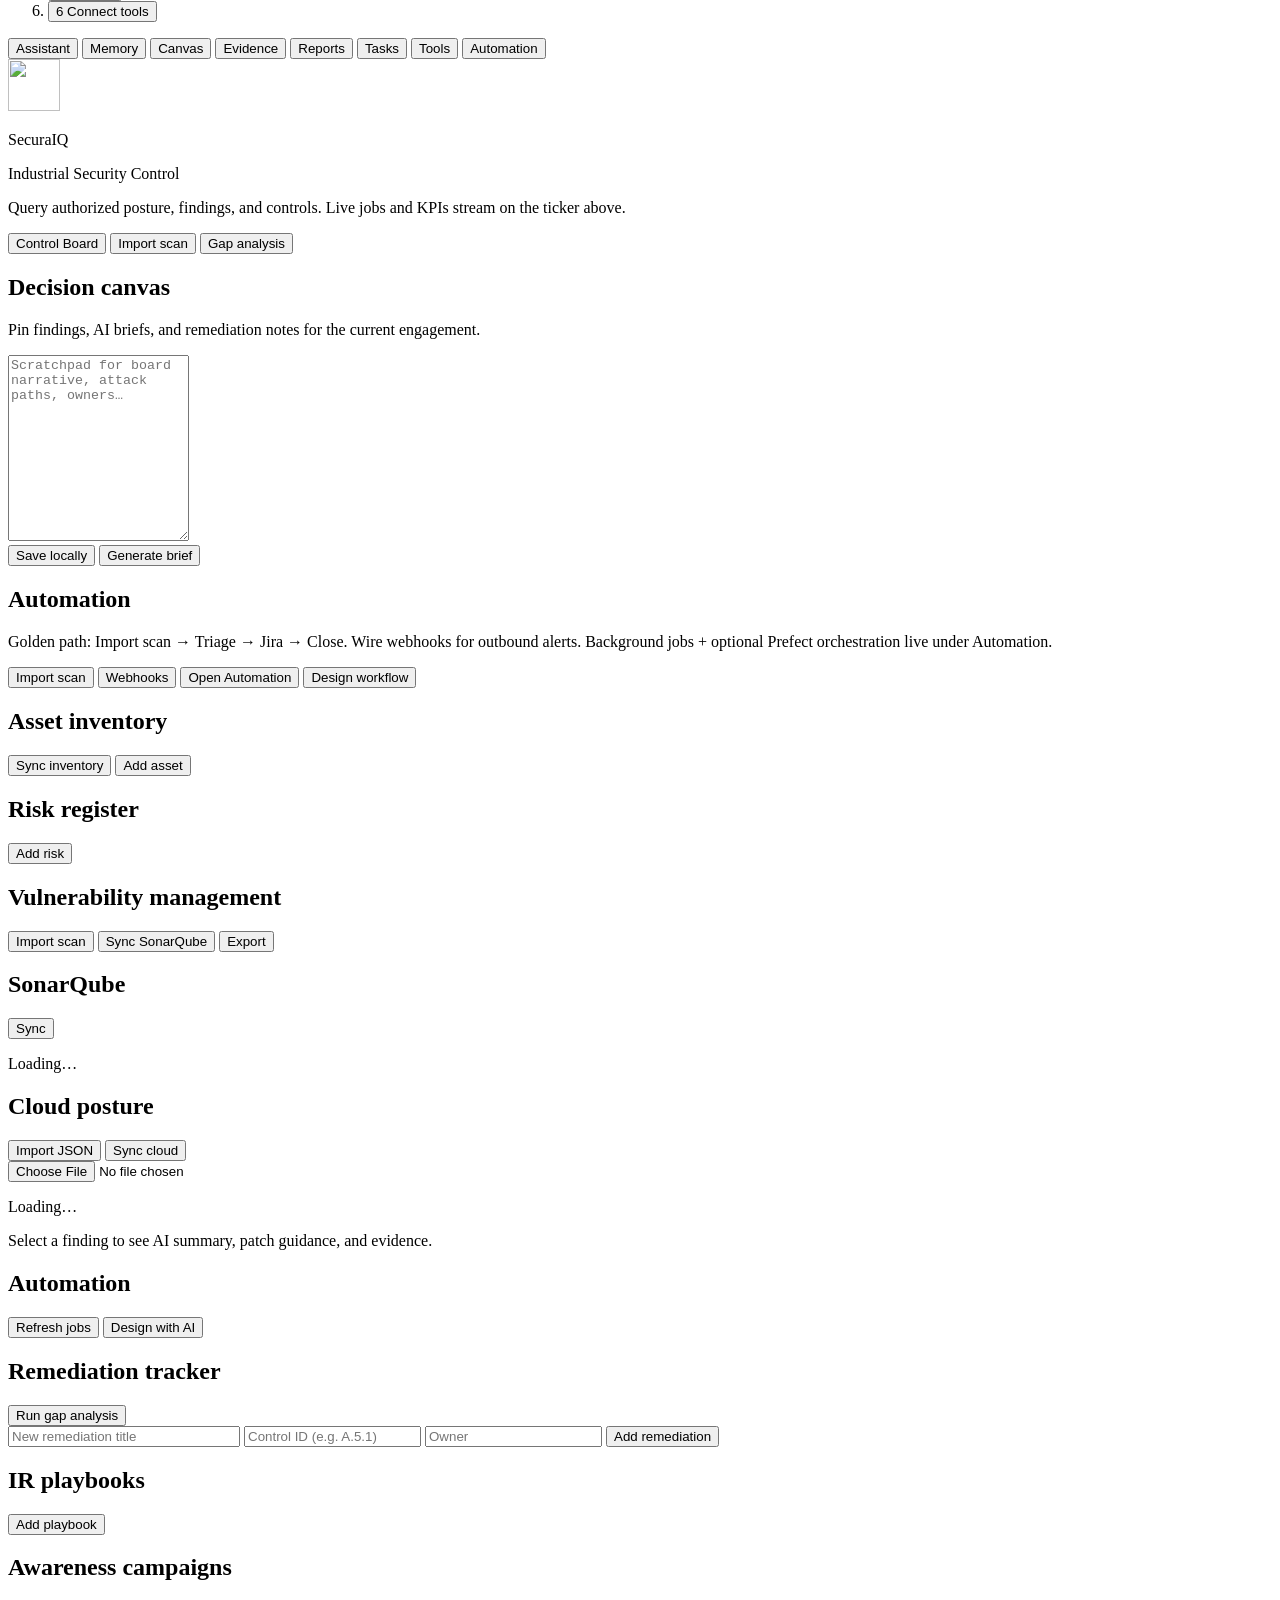
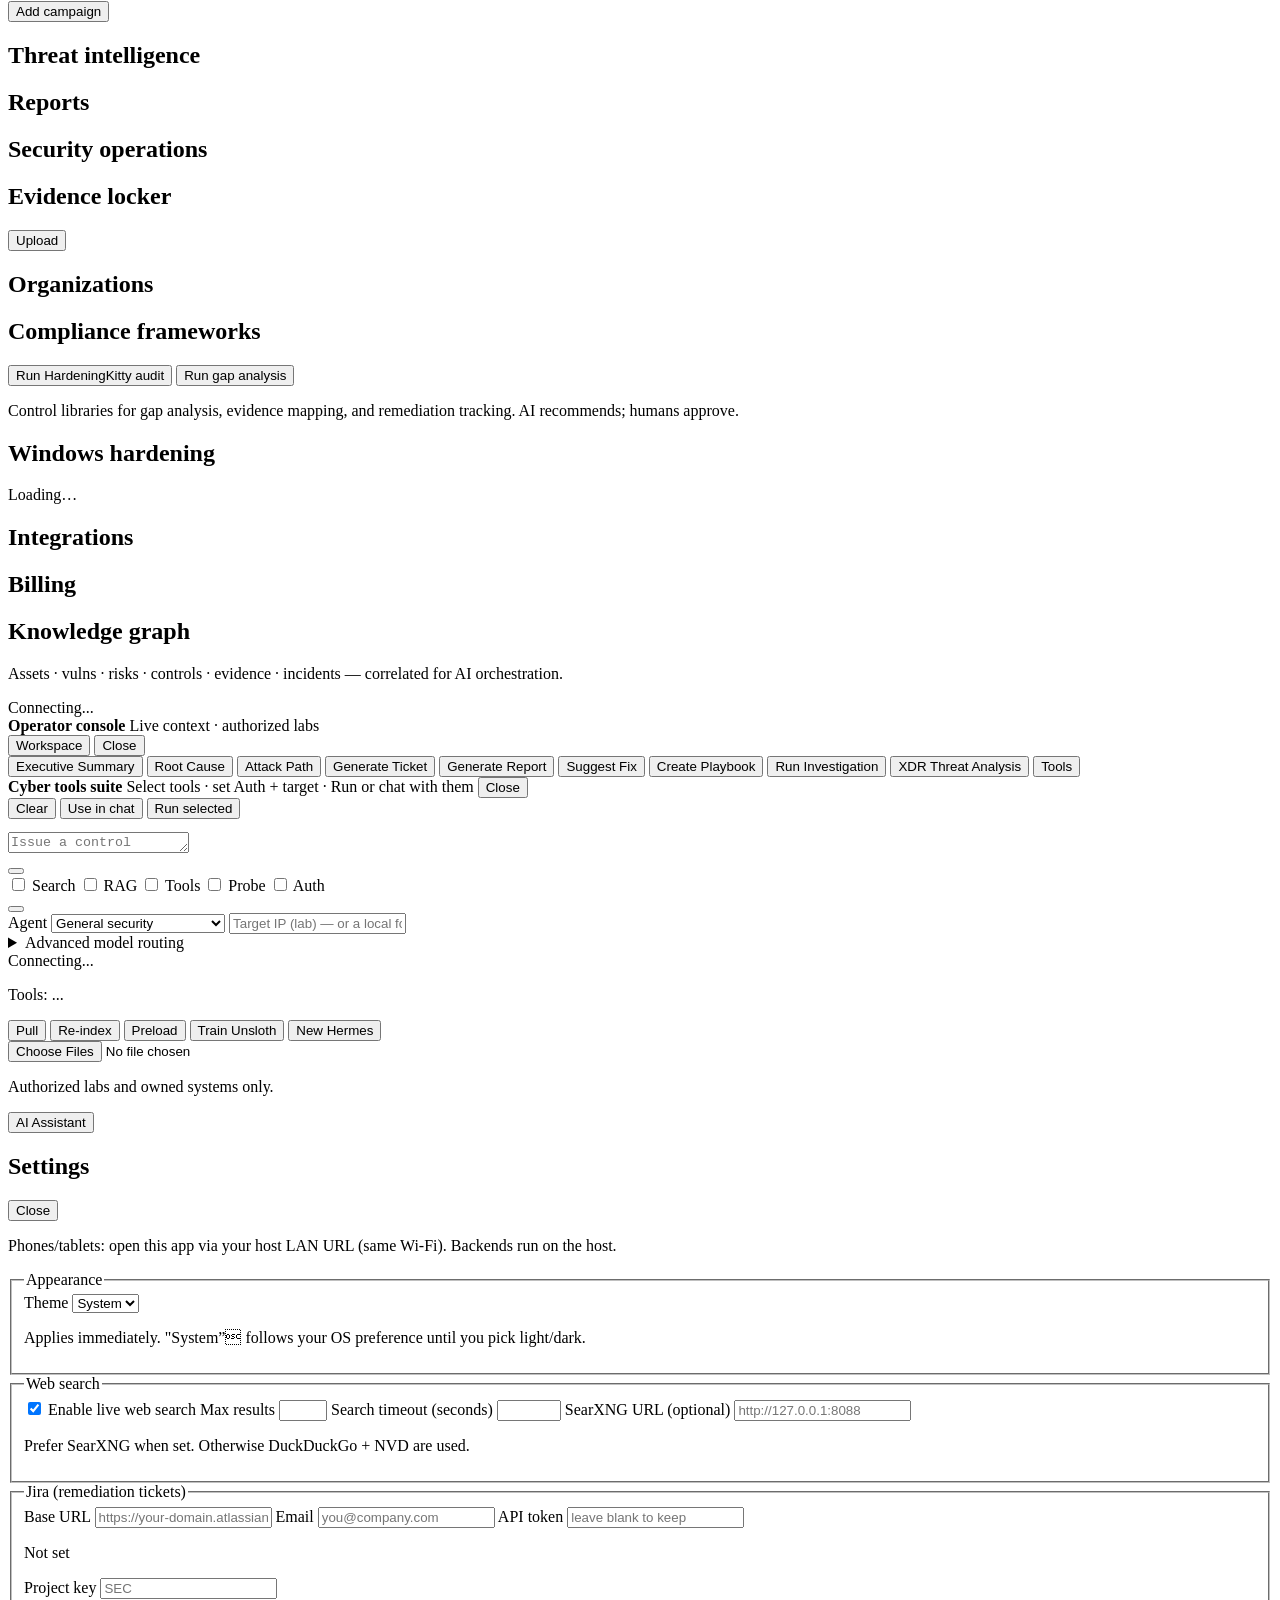
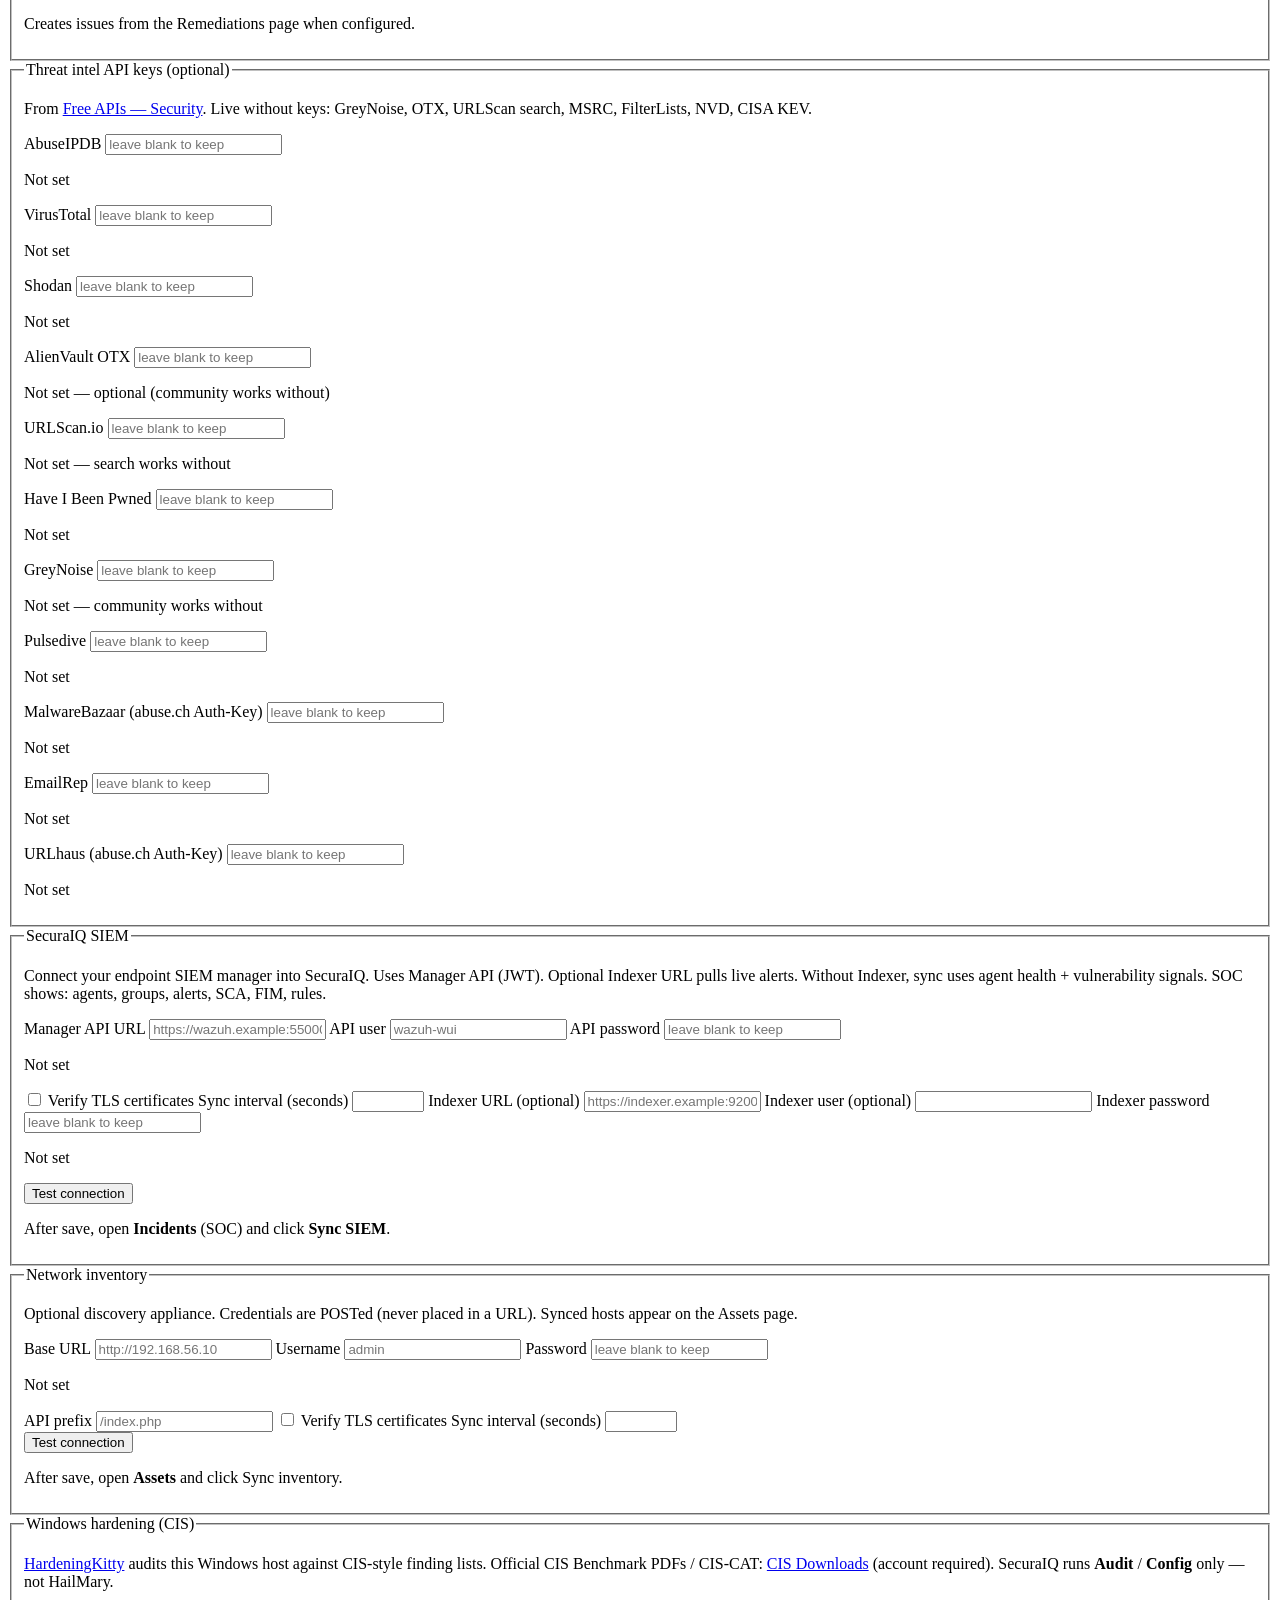
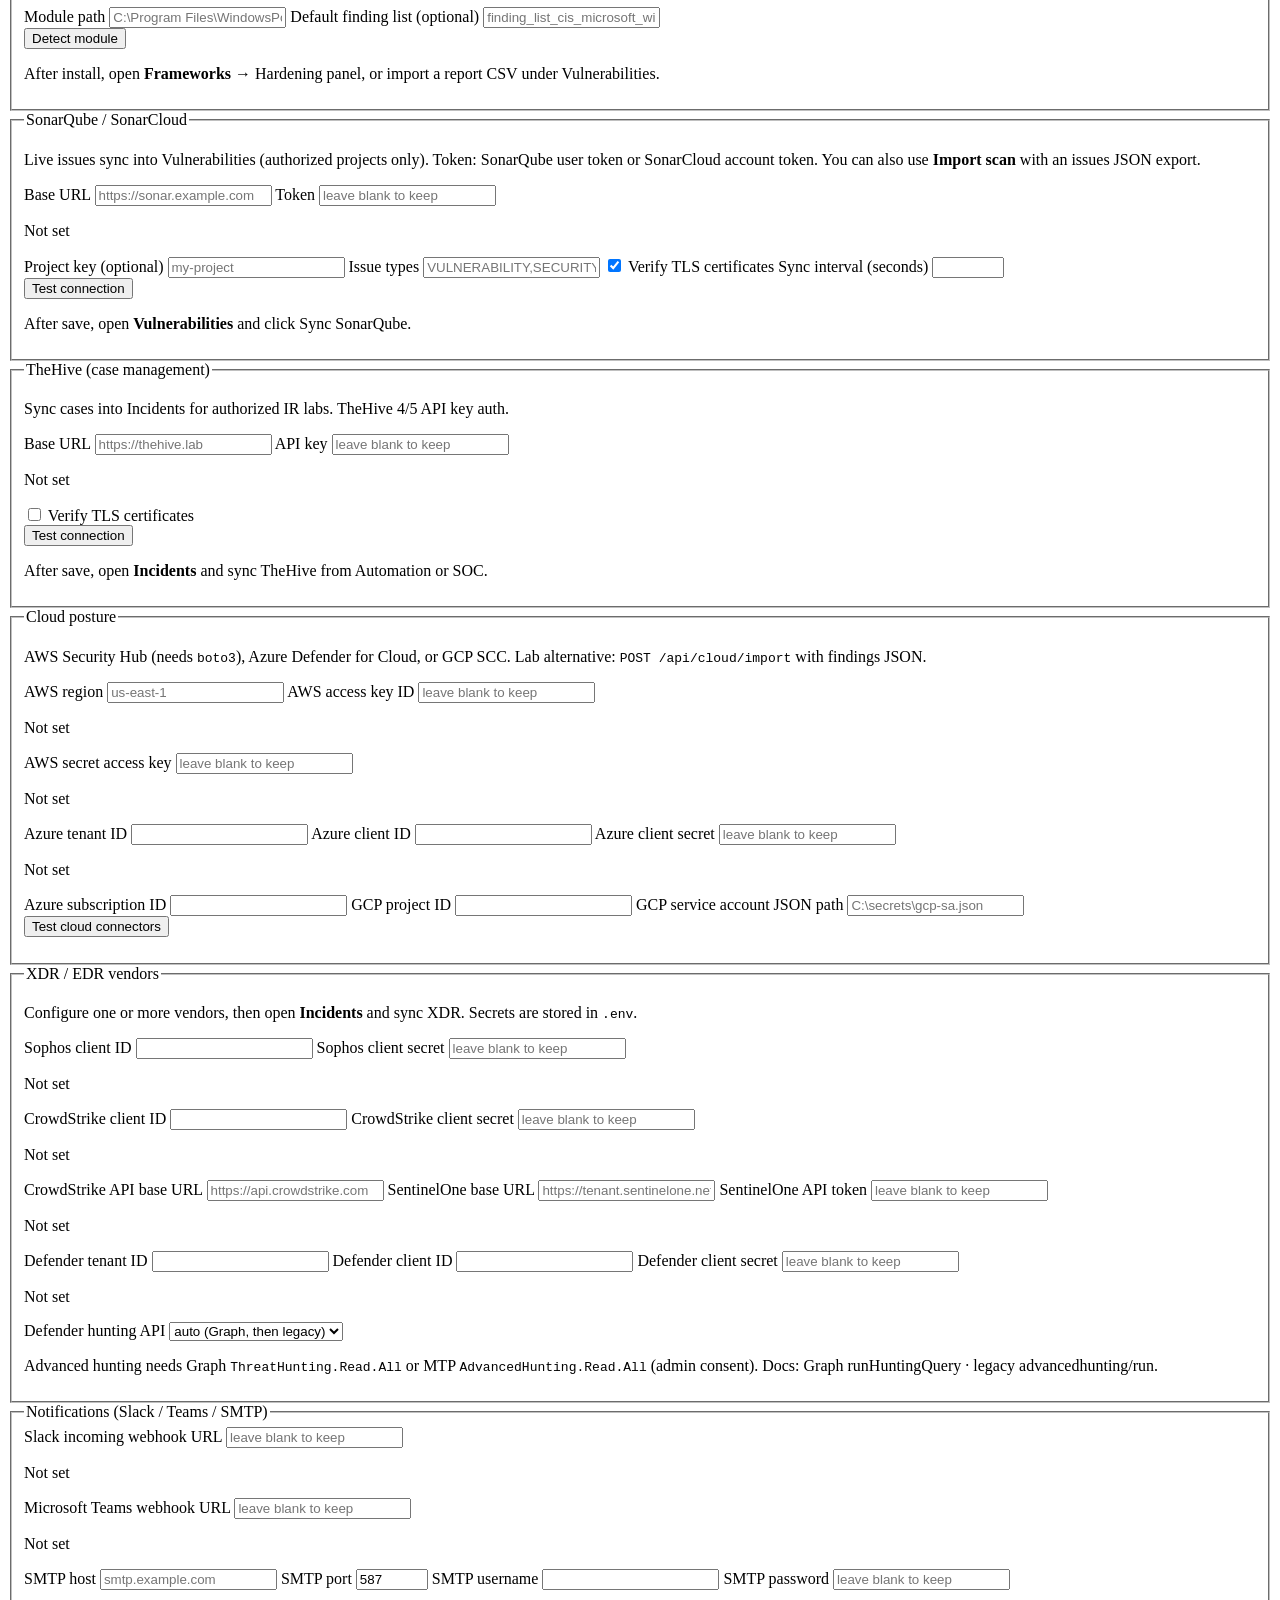
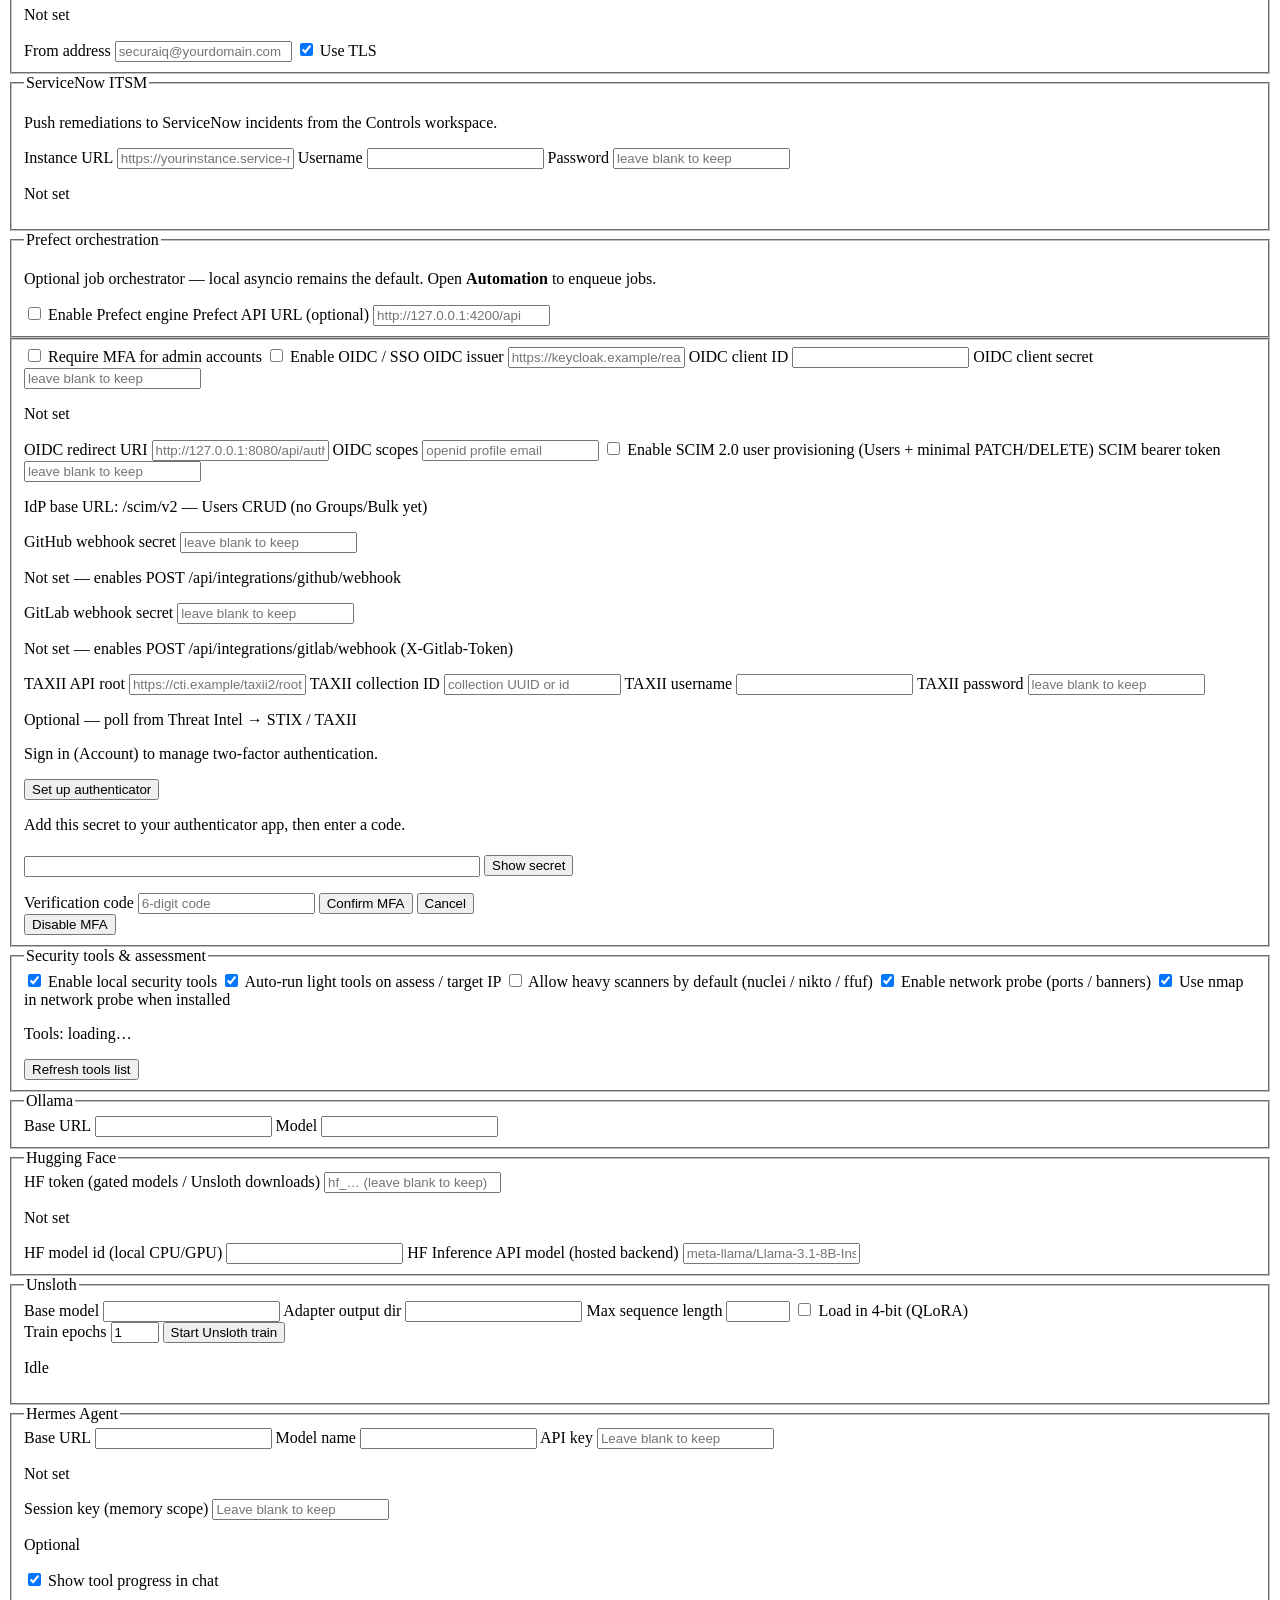
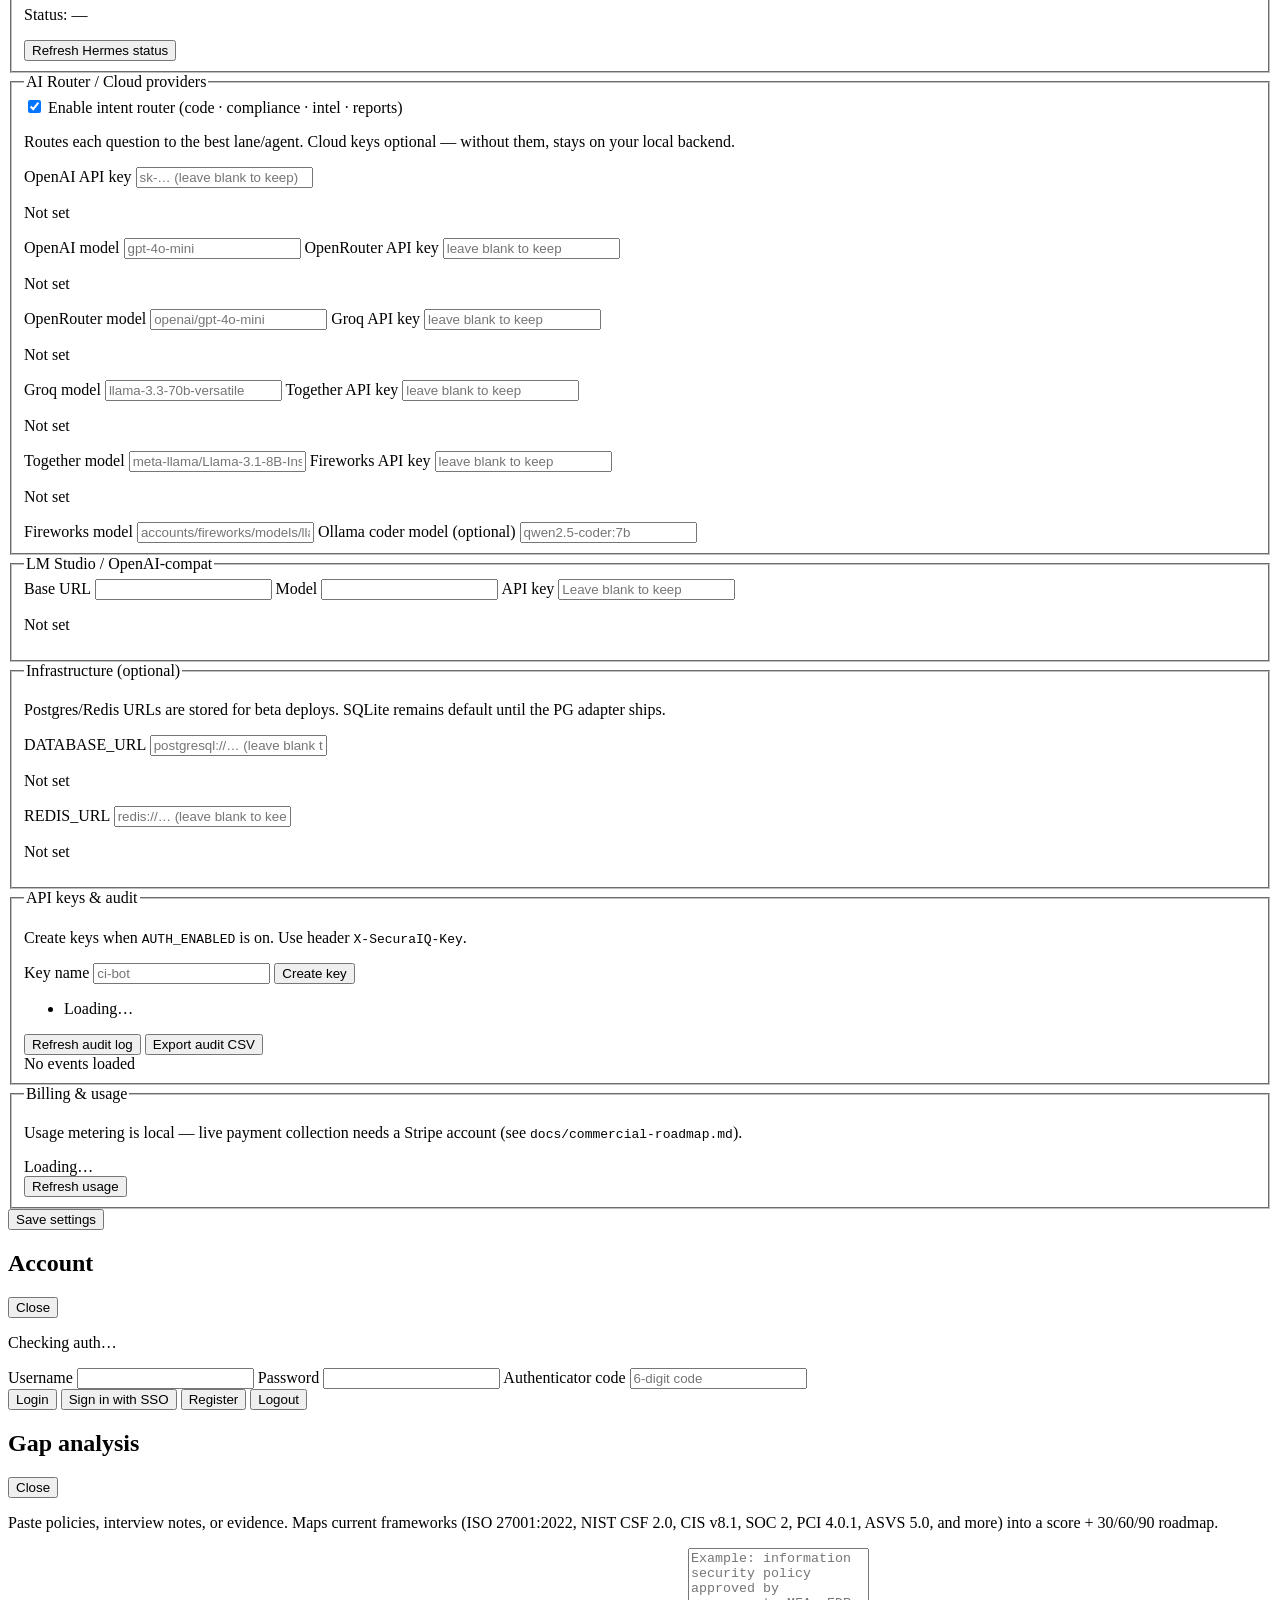
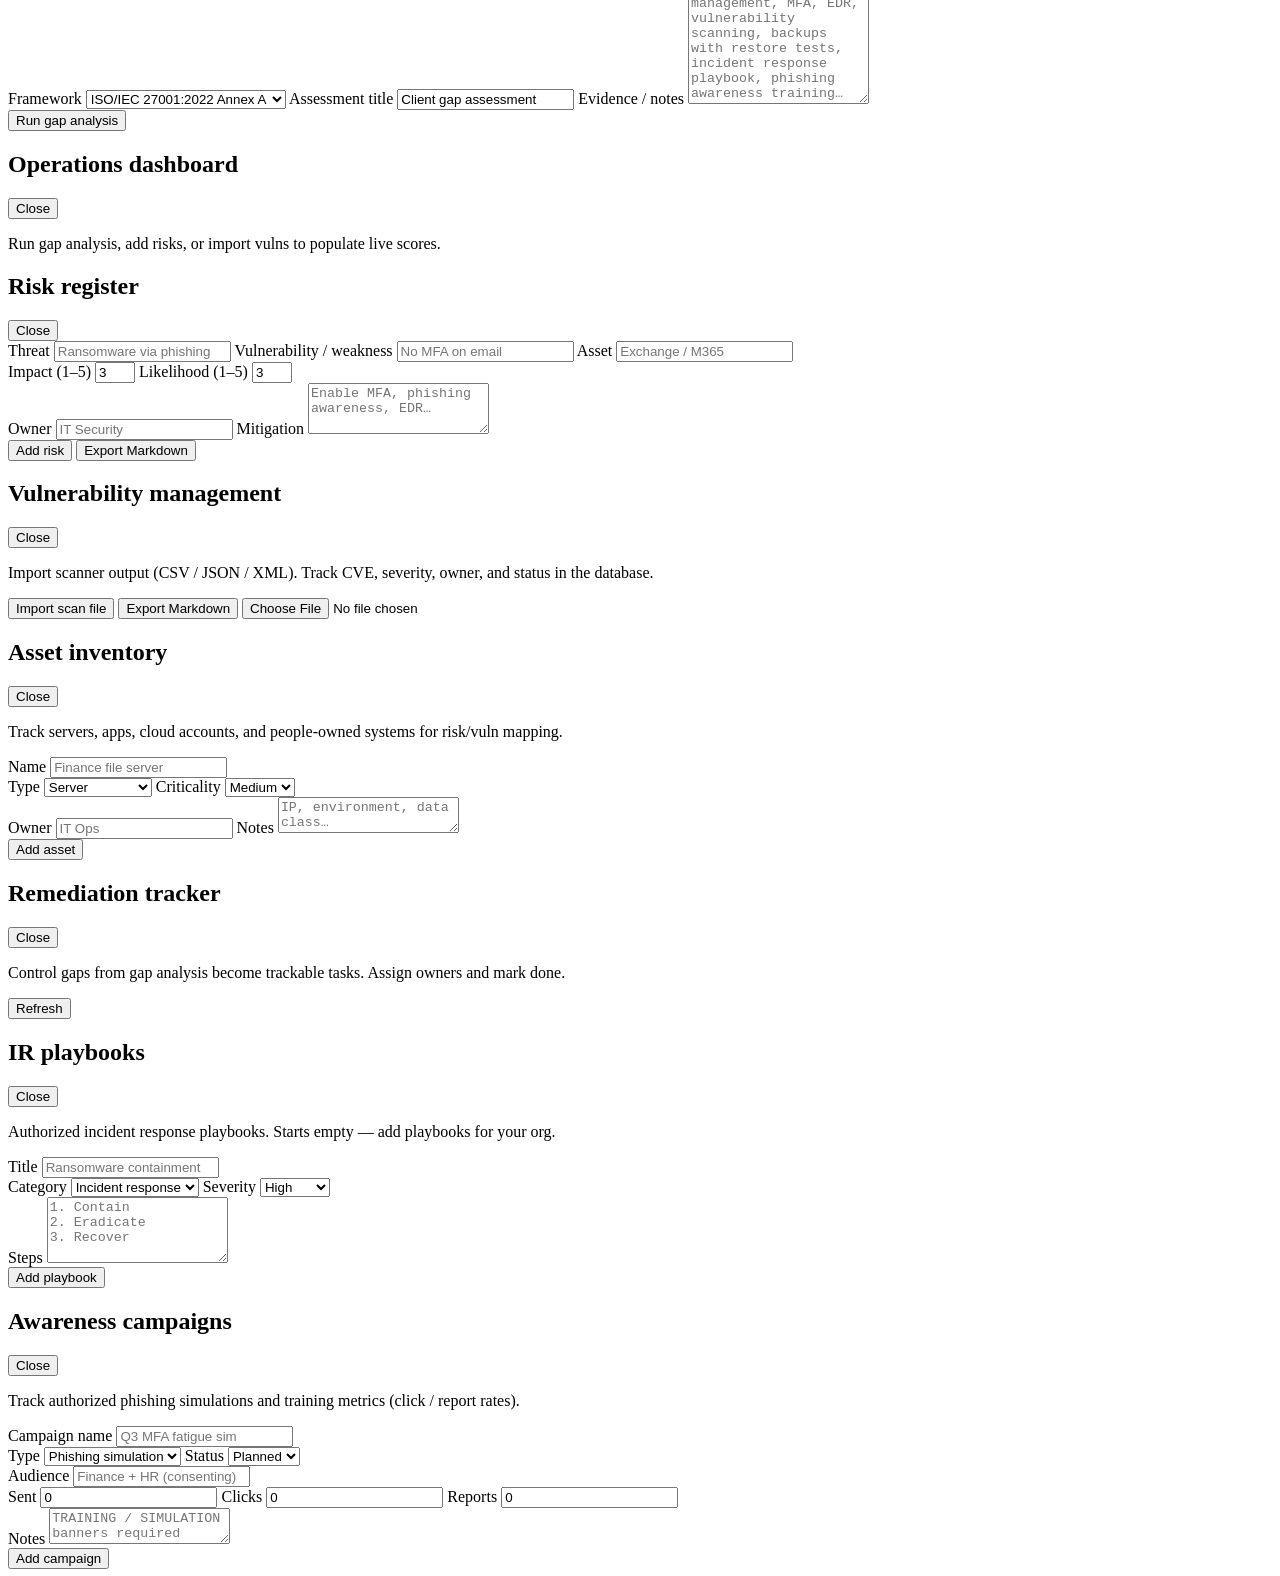
==== commit 75268f69: "Remove demo seed and sample evidence — real data only. Mission Control starts empty until users impo" ====
--- a/static/index.html
+++ b/static/index.html
@@ -250,13 +250,13 @@
           <section id="mcFirstRun" class="mc-first-run" aria-label="Quick start">
             <div class="mc-first-run-head">
               <div>
-                <p class="mc-kicker">Start at zero</p>
+                <p class="mc-kicker">Start here</p>
                 <h2>Your workspace is ready</h2>
-                <p class="hint">Load a lab demo to populate Mission Control, or import your own scan.</p>
+                <p class="hint">Import a real scanner export or add assets to populate Mission Control. No demo data.</p>
               </div>
               <div class="mc-first-run-actions">
-                <button type="button" class="btn-primary-cc" id="mcLoadLabDemo">Load lab demo</button>
-                <button type="button" class="btn-secondary" data-workspace="vulns">Import scan</button>
+                <button type="button" class="btn-primary-cc" data-workspace="vulns">Import scan</button>
+                <button type="button" class="btn-secondary" data-workspace="assets">Add assets</button>
                 <button type="button" class="btn-secondary" data-workspace="integrations">Integrations</button>
               </div>
             </div>
@@ -1557,7 +1557,6 @@
           <textarea id="gapEvidence" rows="10" placeholder="Example: information security policy approved by management, MFA, EDR, vulnerability scanning, backups with restore tests, incident response playbook, phishing awareness training…"></textarea>
         </label>
         <div class="modal-footer">
-          <button type="button" class="btn-secondary" id="gapSampleEvidenceBtn">Use sample evidence</button>
           <button type="submit" id="gapRunBtn">Run gap analysis</button>
         </div>
       </form>
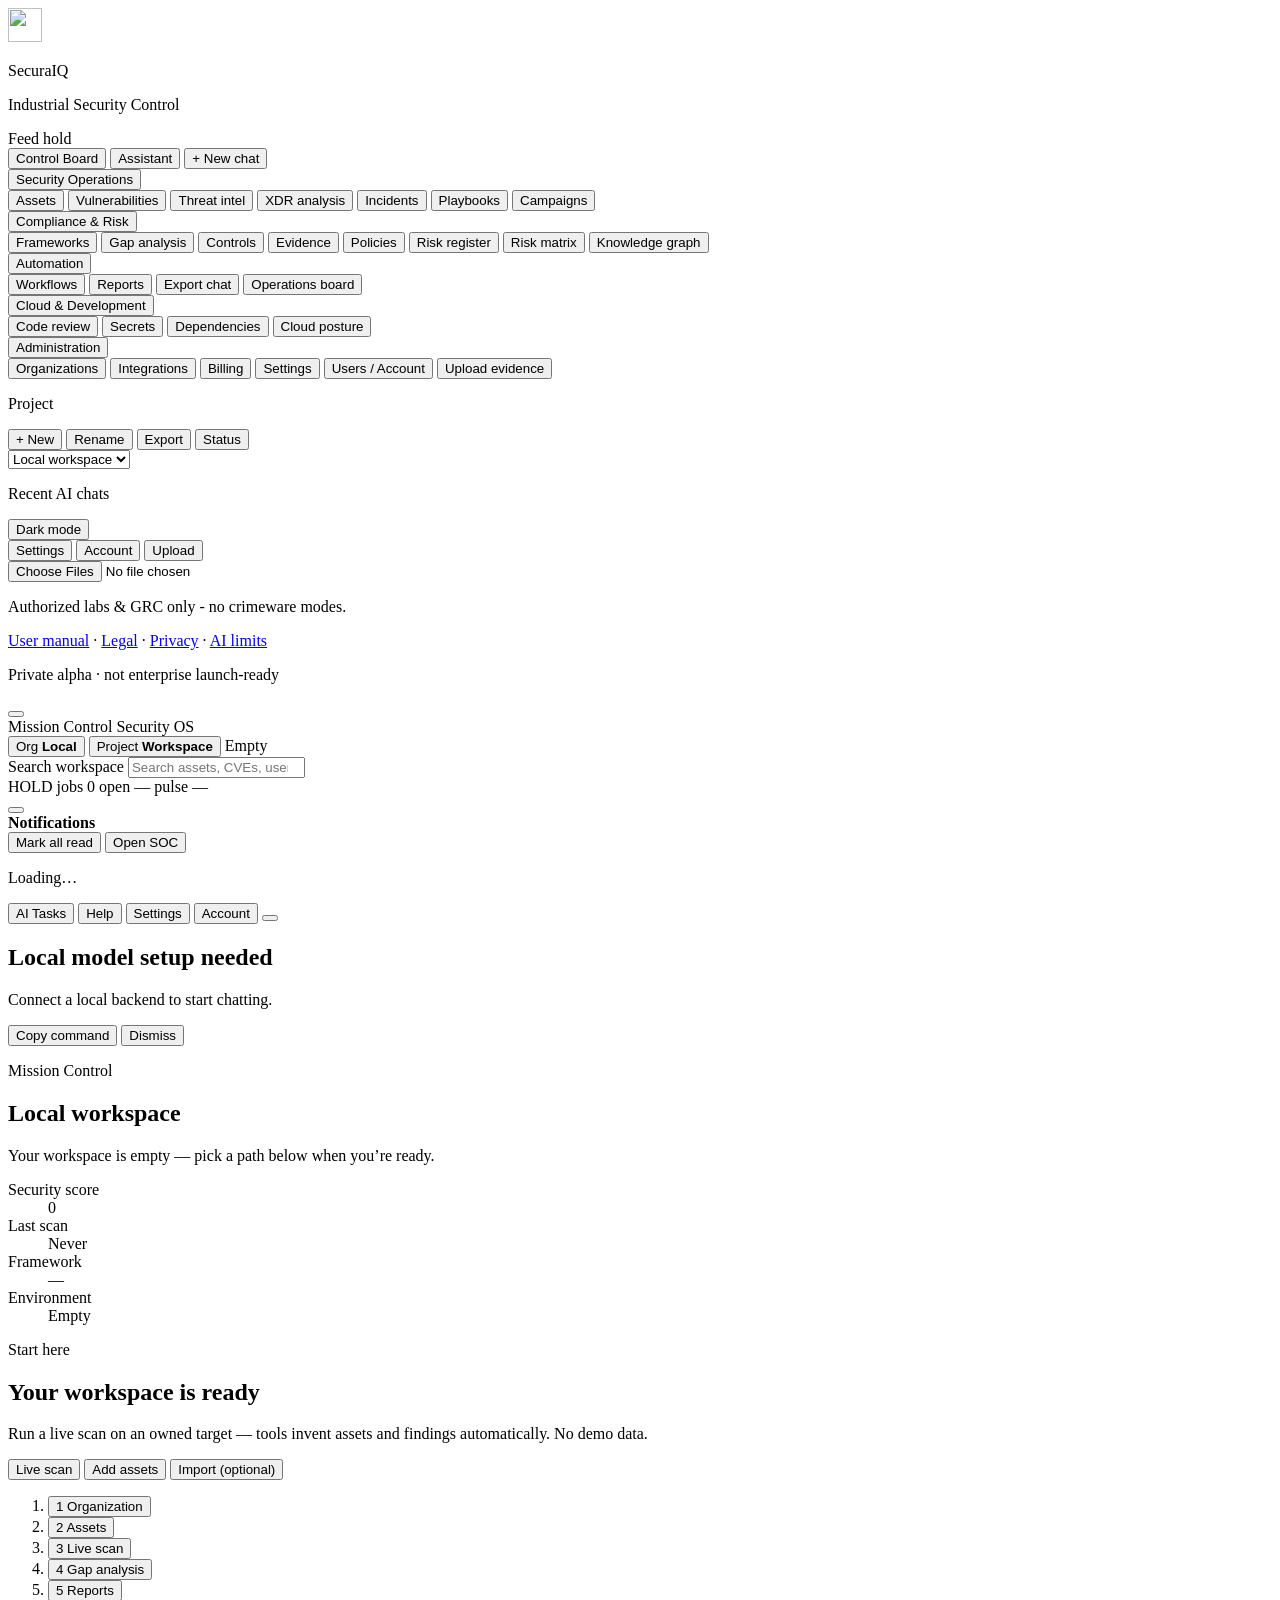
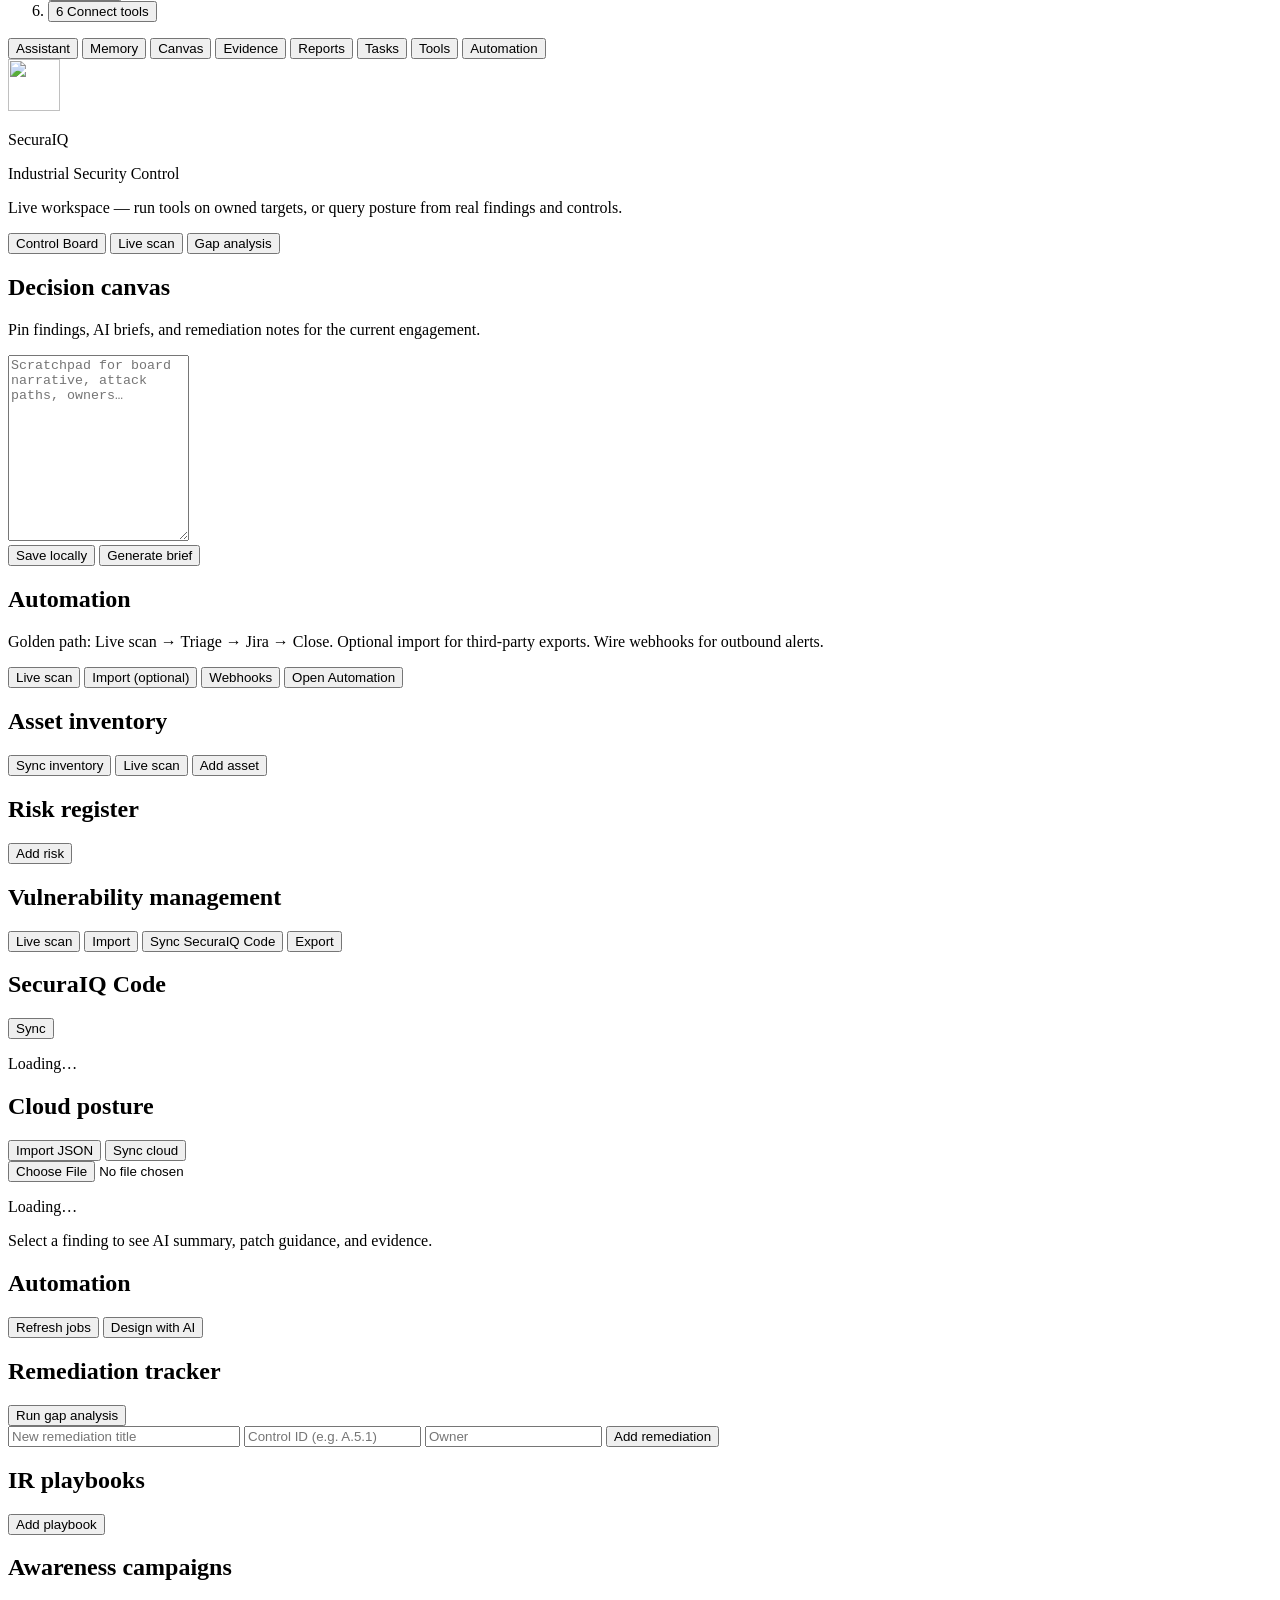
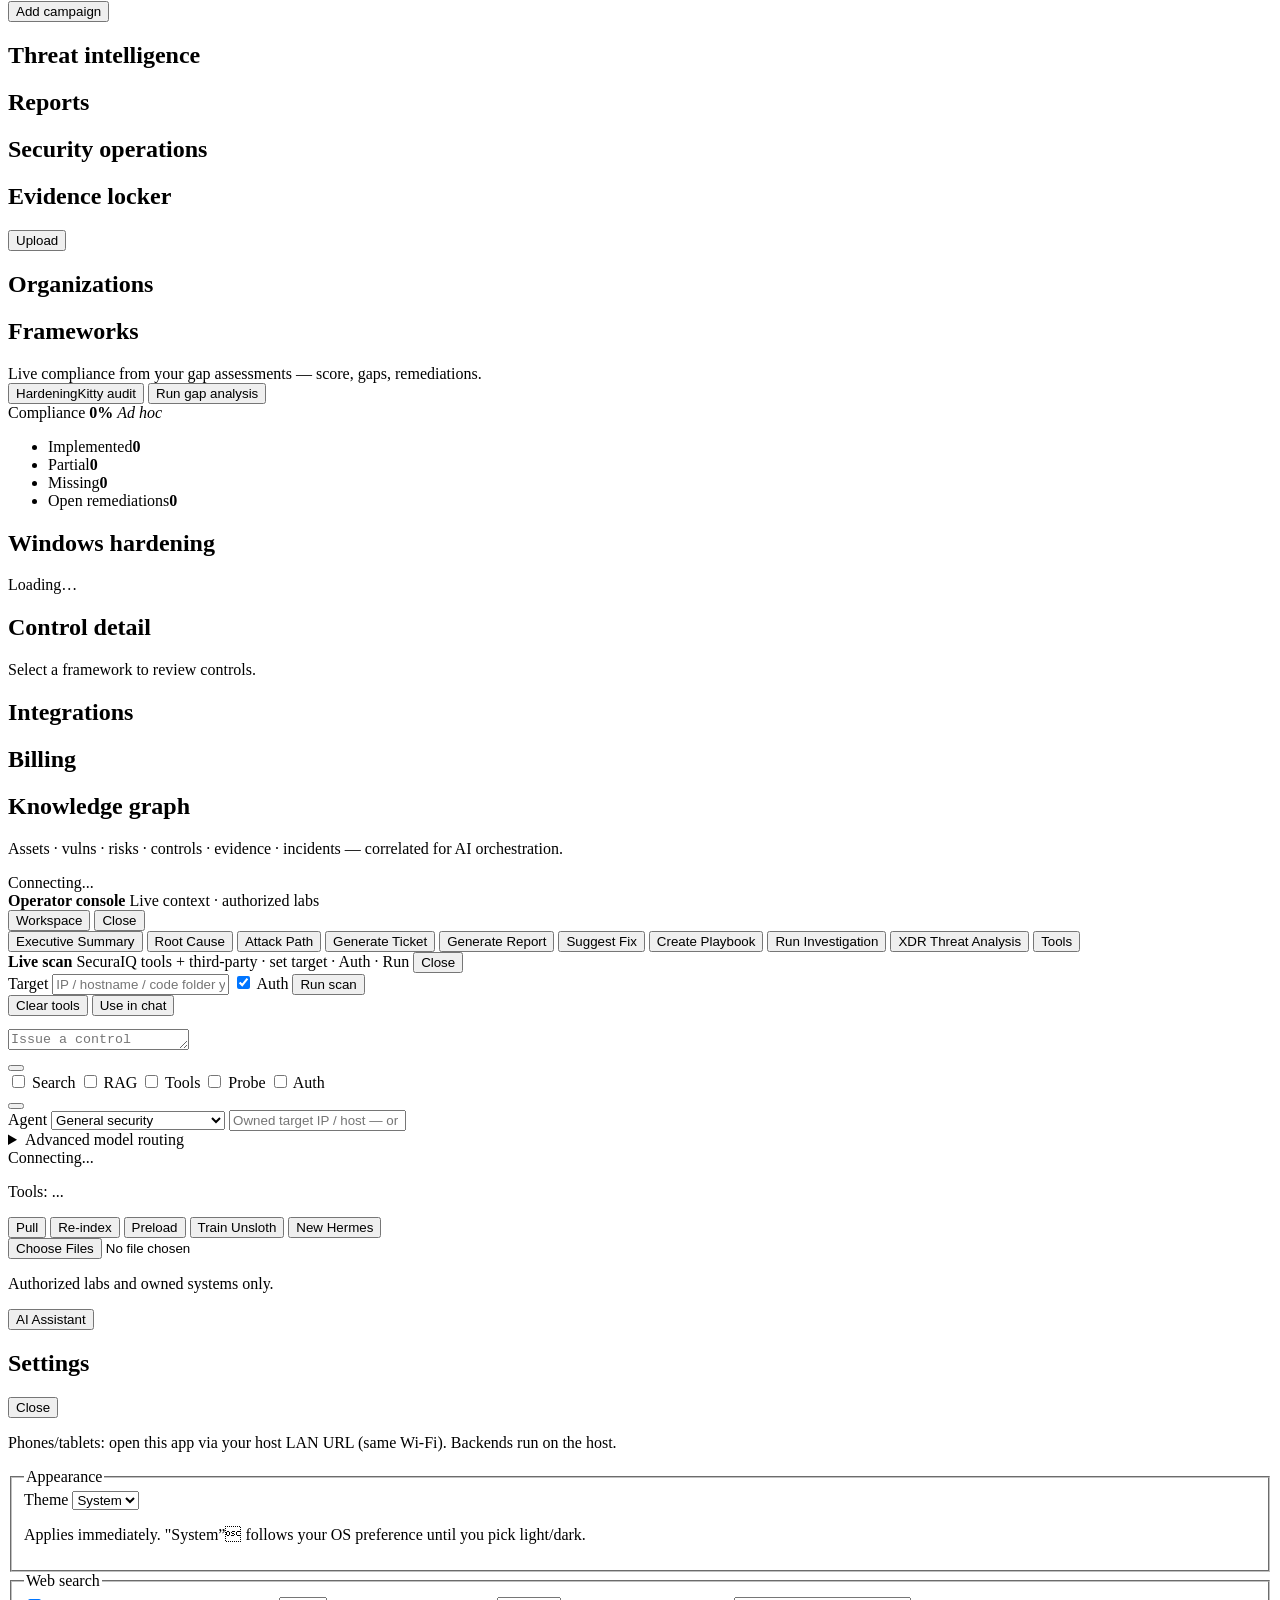
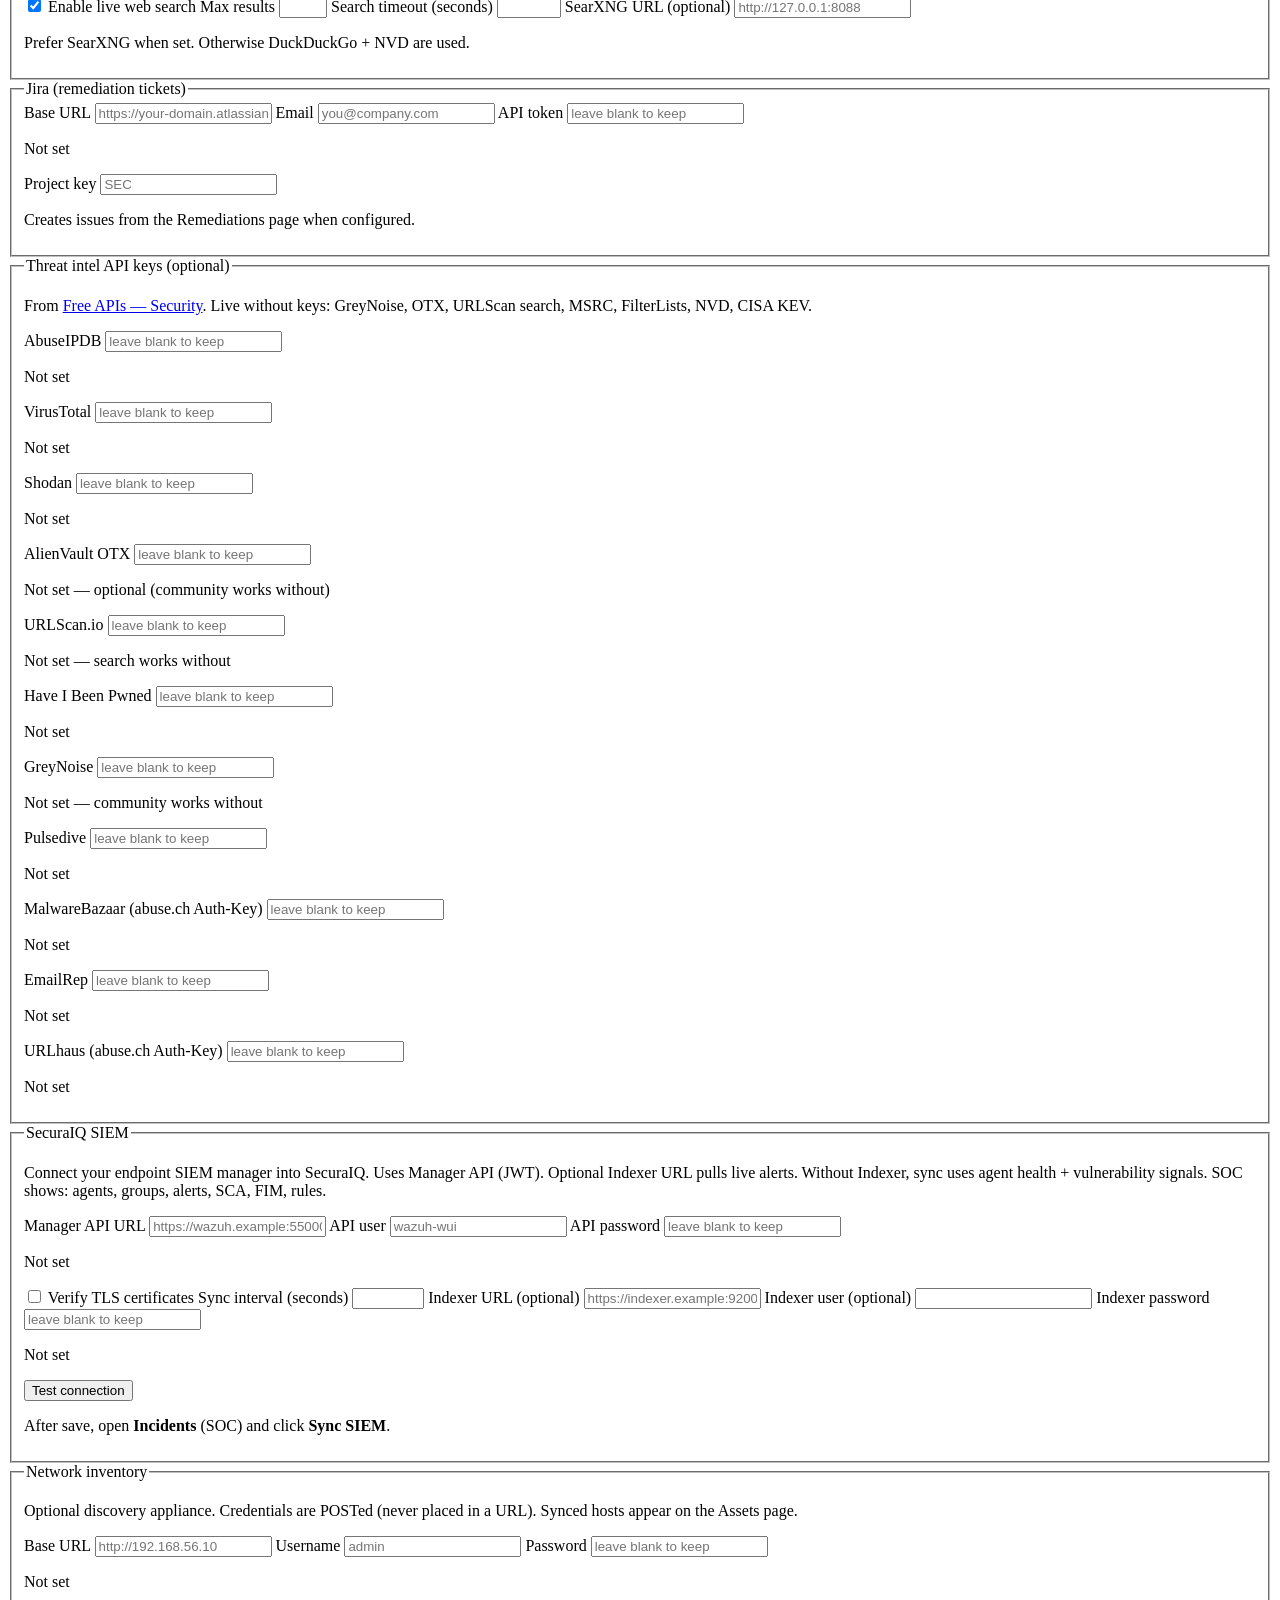
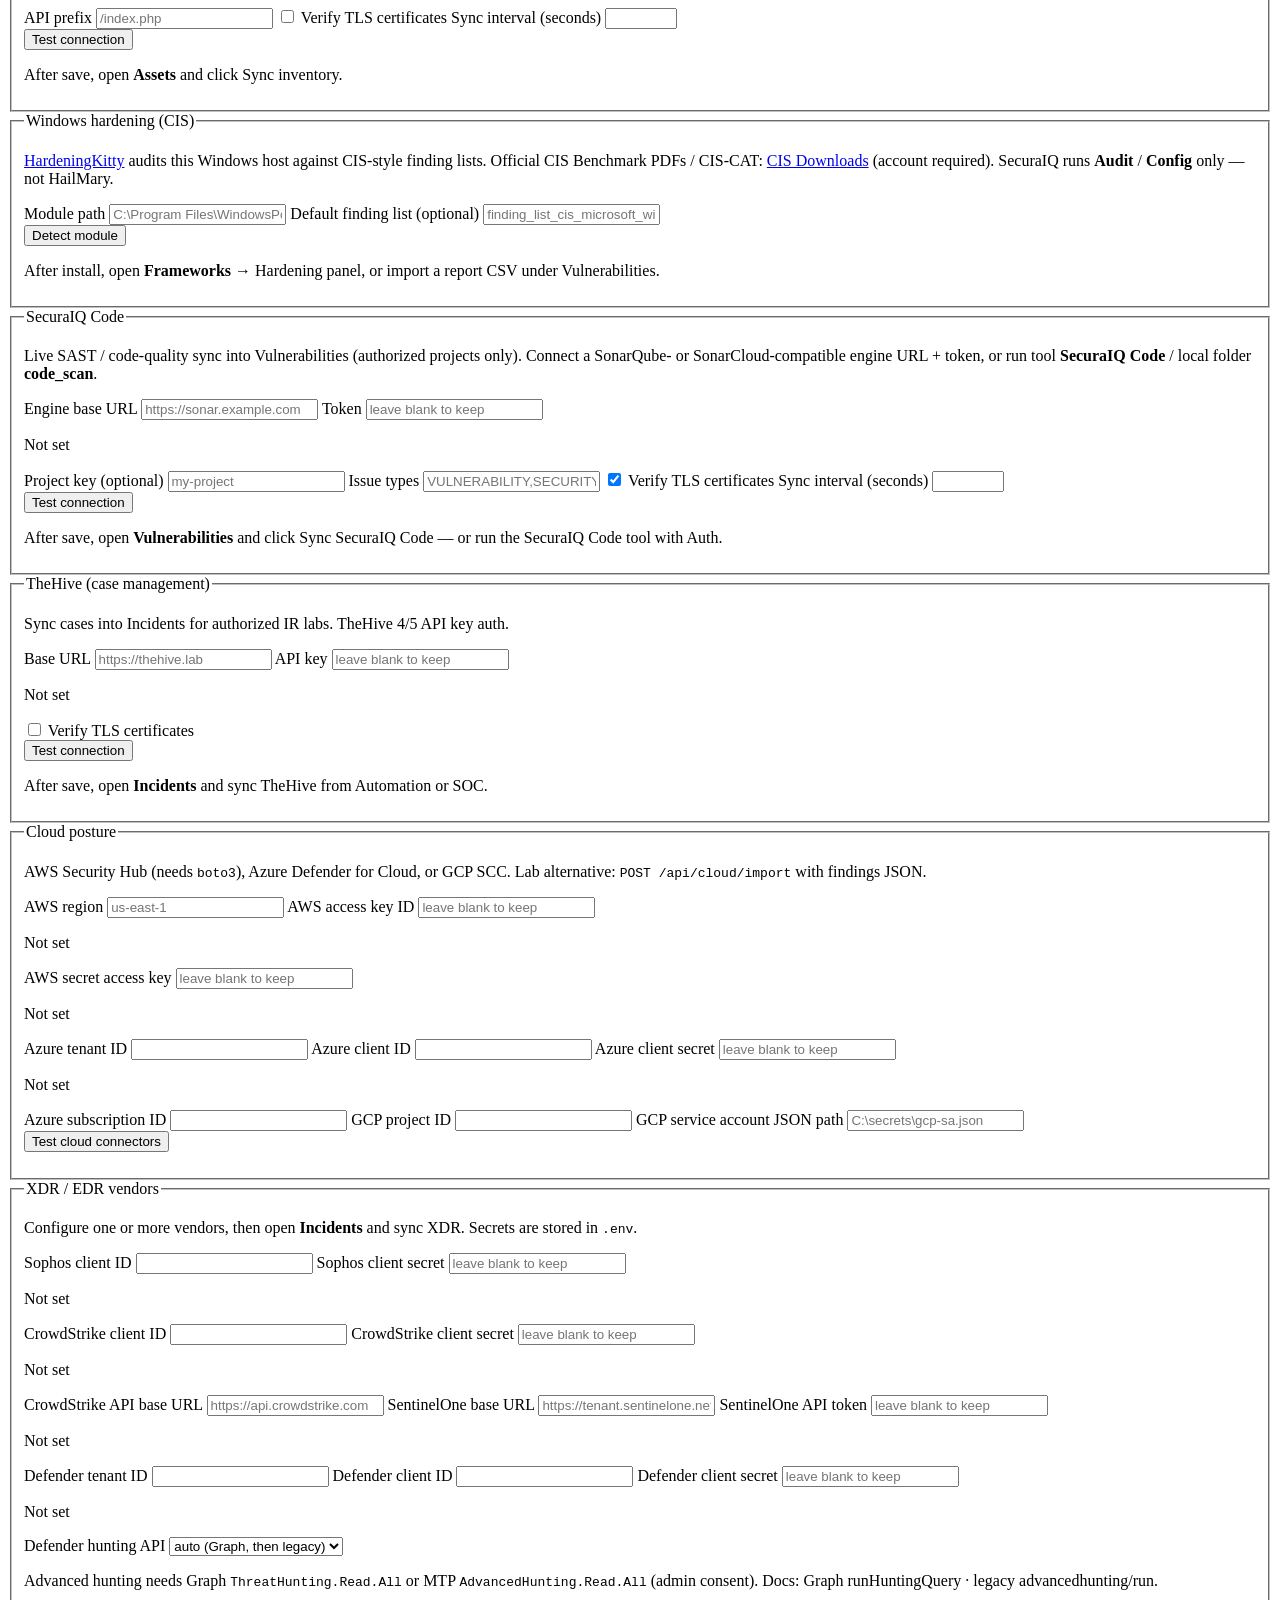
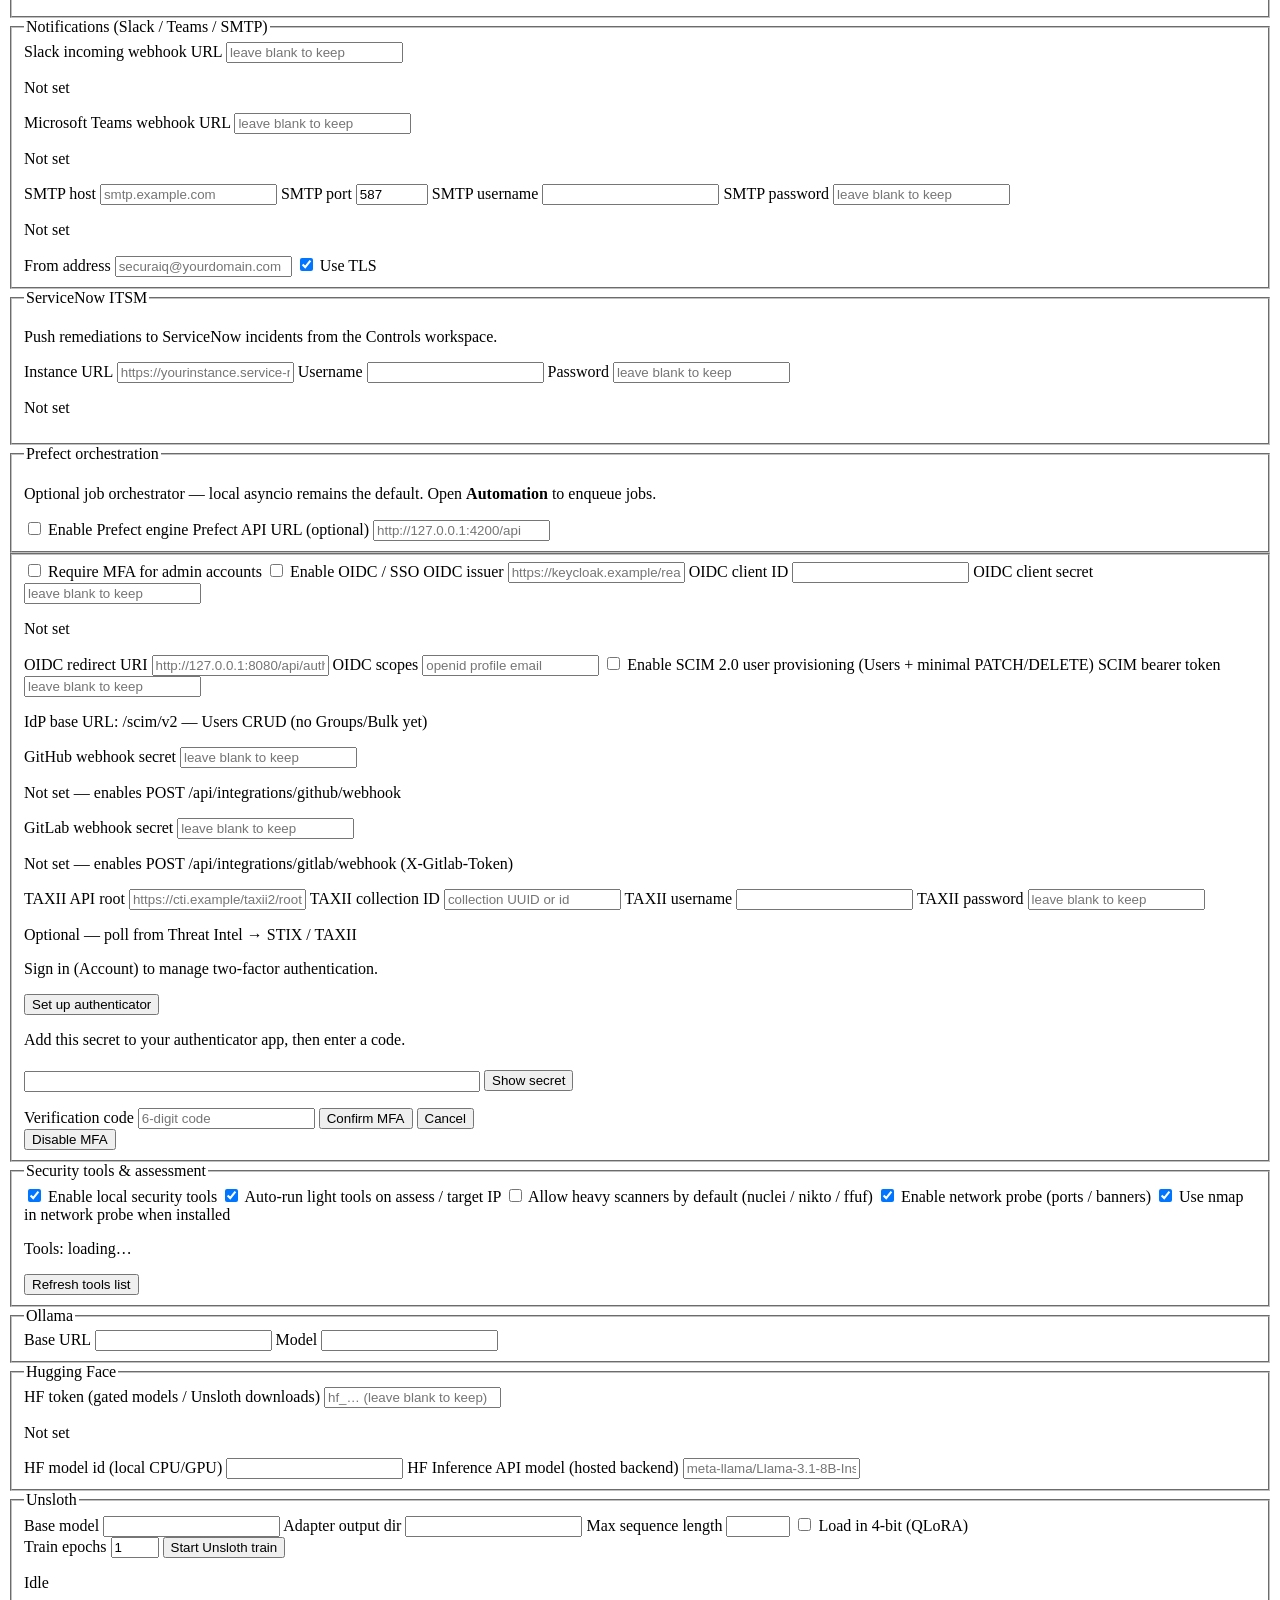
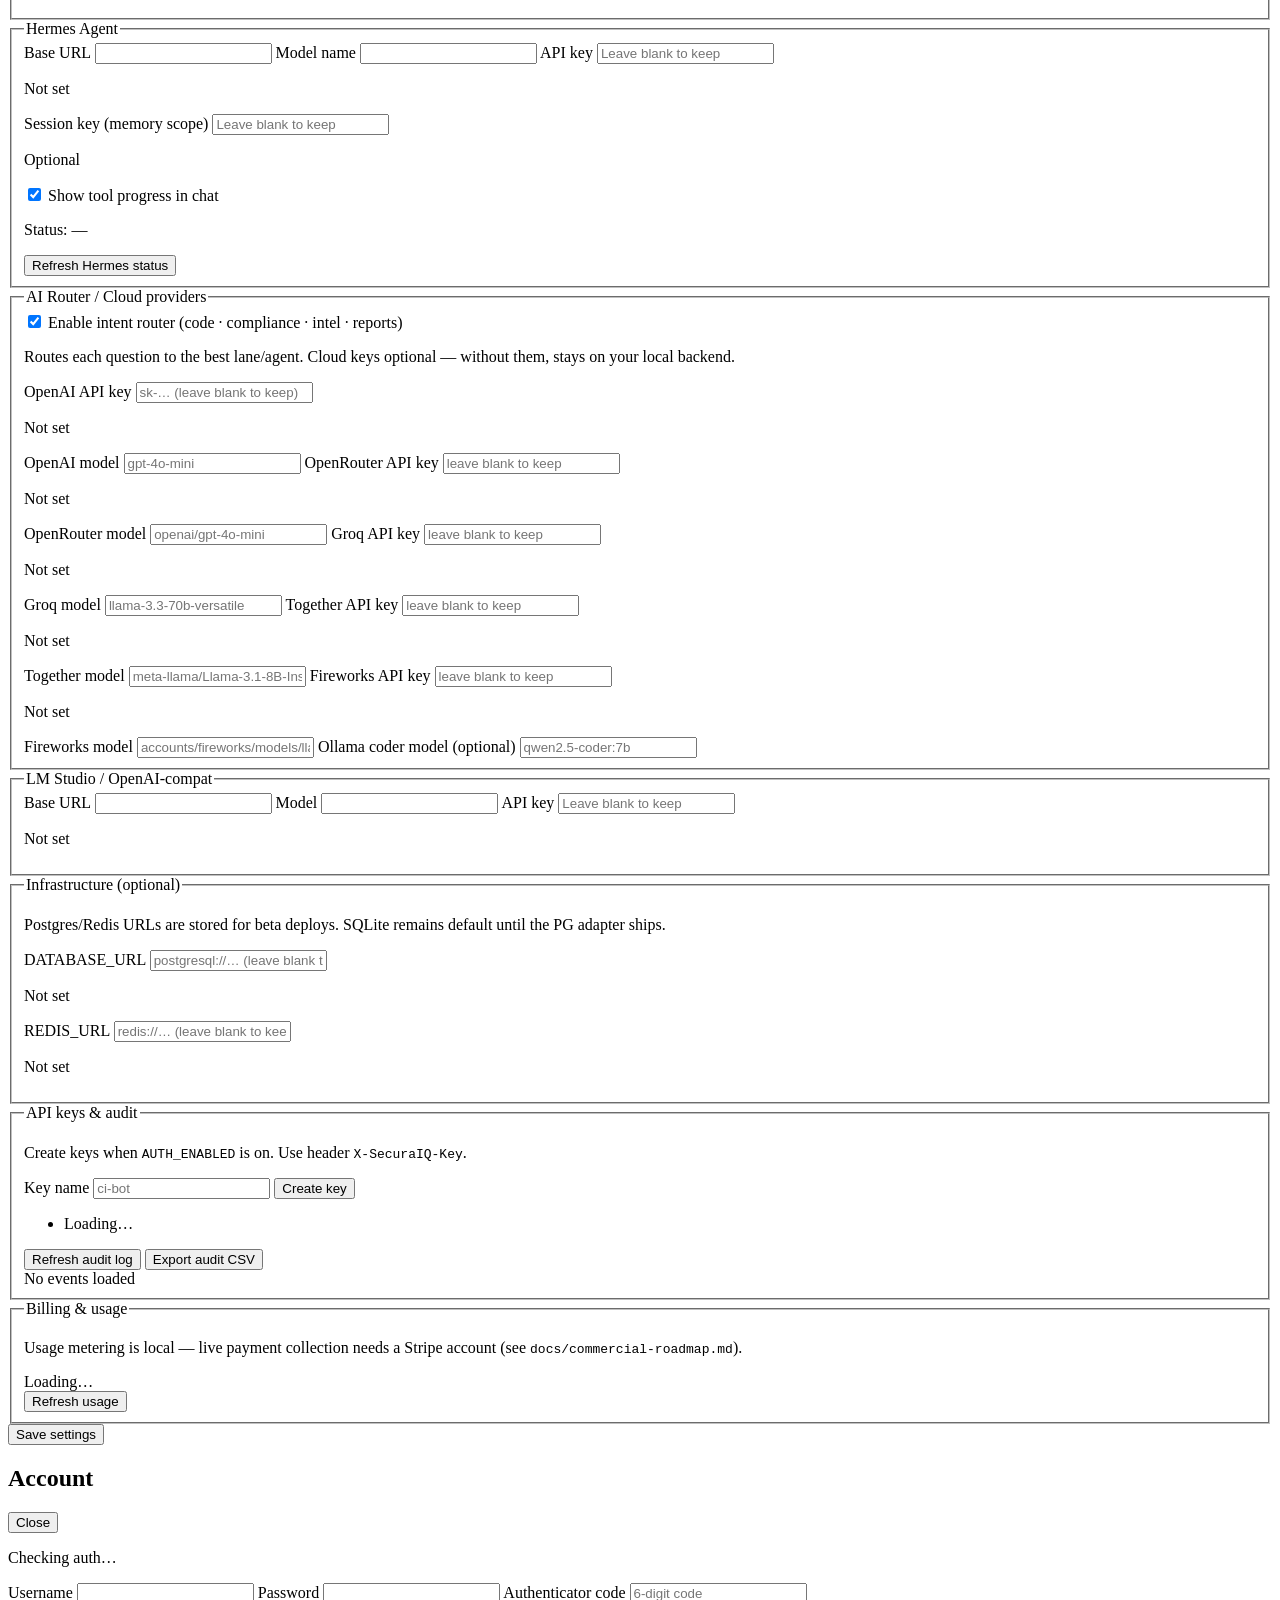
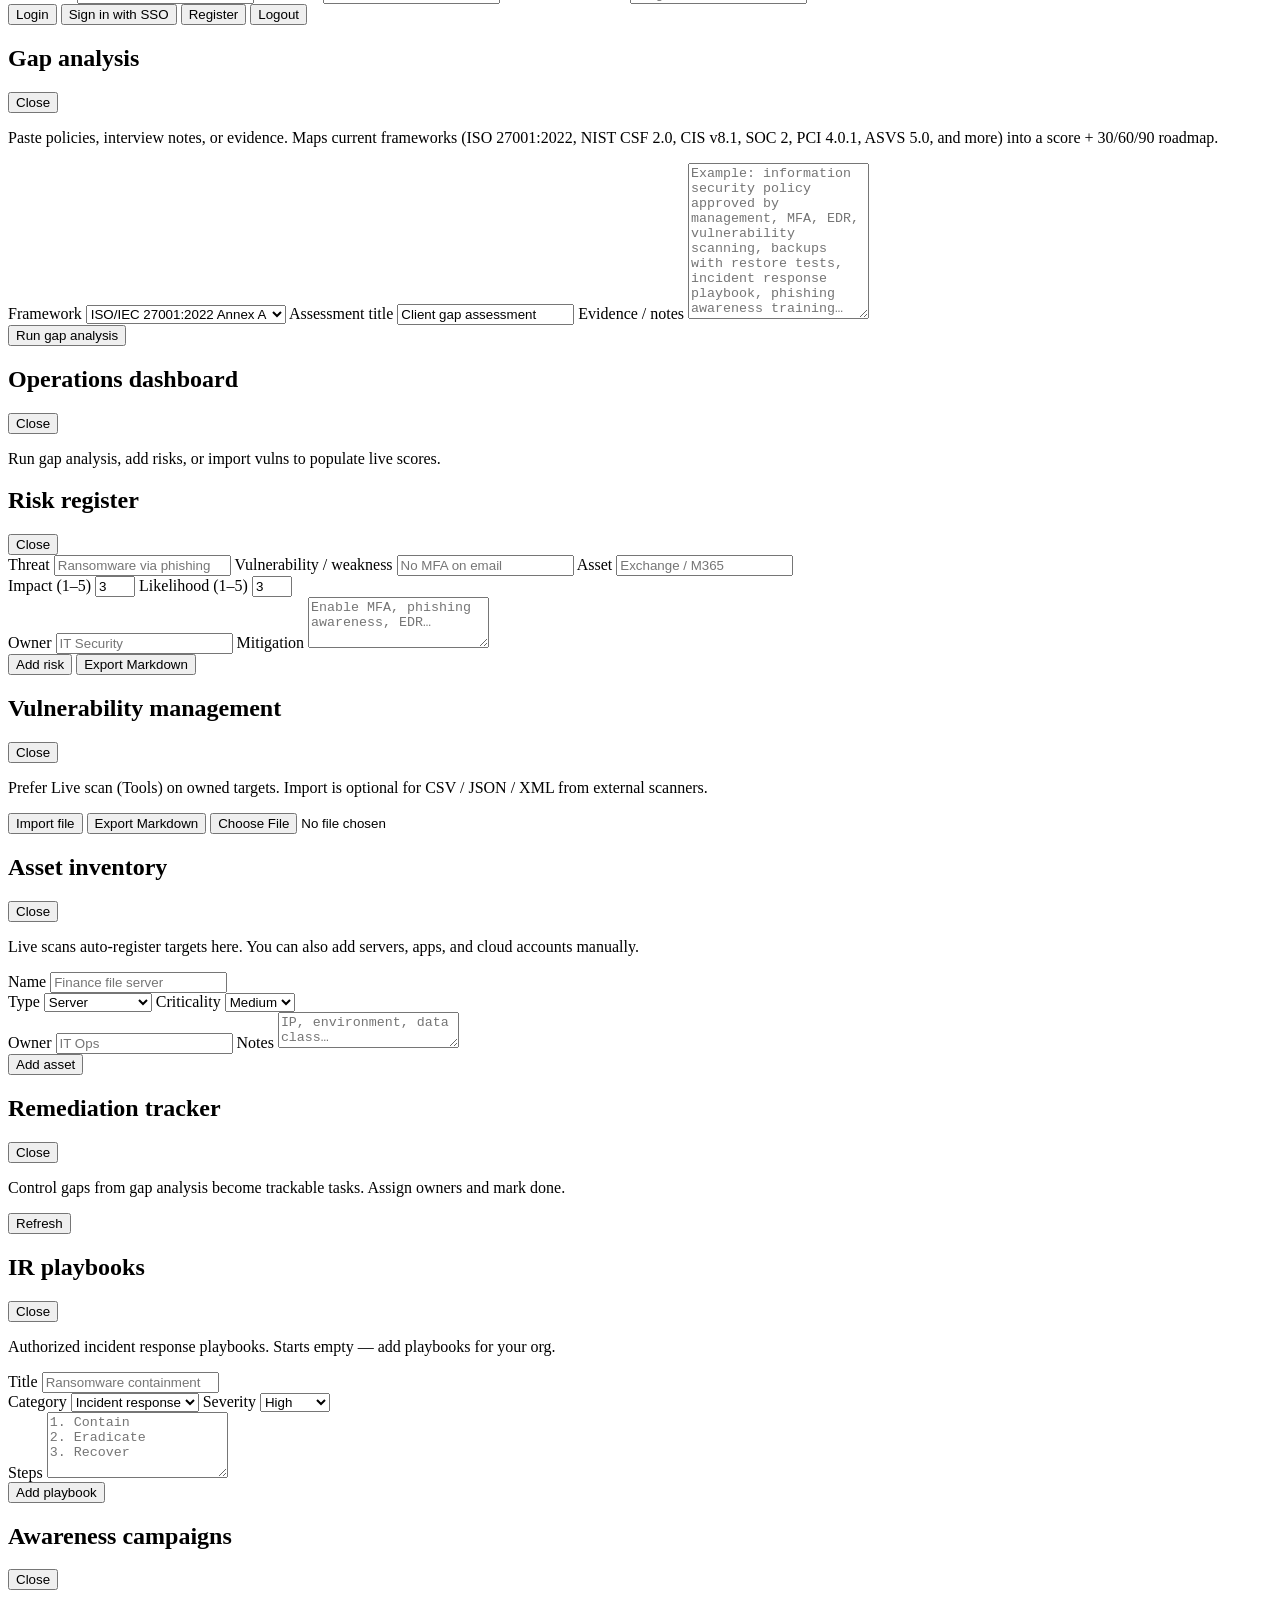
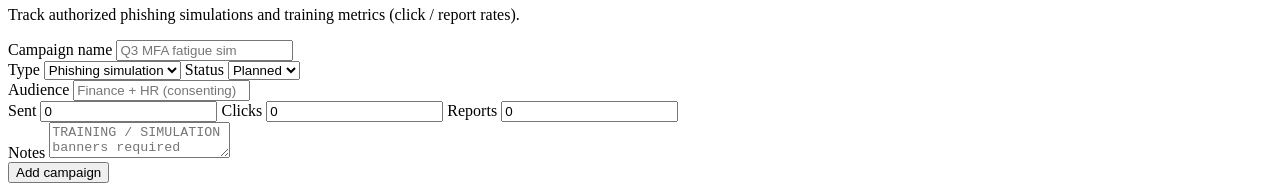
==== commit 490ae5f0: "Ship live scans, SecuraIQ Network/Code tools, and real Mission Control UI. Make OpenVAS and SonarQub" ====
--- a/static/index.html
+++ b/static/index.html
@@ -29,7 +29,7 @@
       }
     })();
   </script>
-  <link rel="stylesheet" href="/style.css?v=109" />
+  <link rel="stylesheet" href="/style.css?v=110" />
   <script src="/vendor/marked.min.js"></script>
 </head>
 <body>
@@ -178,7 +178,7 @@
             <span class="scope-kicker">Project</span>
             <strong id="topProjectName">Workspace</strong>
           </button>
-          <span class="scope-env" id="topEnvName" title="Environment">Lab</span>
+          <span class="scope-env" id="topEnvName" title="Environment">Empty</span>
         </div>
         <div class="topbar-search-wrap">
           <label class="visually-hidden" for="globalSearch">Search workspace</label>
@@ -243,7 +243,7 @@
               <div><dt>Security score</dt><dd id="mcSecurityScore">0</dd></div>
               <div><dt>Last scan</dt><dd id="mcLastScan">Never</dd></div>
               <div><dt>Framework</dt><dd id="mcFramework">—</dd></div>
-              <div><dt>Environment</dt><dd id="mcEnvironment">Lab / local</dd></div>
+              <div><dt>Environment</dt><dd id="mcEnvironment">Empty</dd></div>
             </dl>
           </div>
 
@@ -252,18 +252,18 @@
               <div>
                 <p class="mc-kicker">Start here</p>
                 <h2>Your workspace is ready</h2>
-                <p class="hint">Import a real scanner export or add assets to populate Mission Control. No demo data.</p>
+                <p class="hint">Run a live scan on an owned target — tools invent assets and findings automatically. No demo data.</p>
               </div>
               <div class="mc-first-run-actions">
-                <button type="button" class="btn-primary-cc" data-workspace="vulns">Import scan</button>
+                <button type="button" class="btn-primary-cc" id="mcLiveScan" data-action="live-scan">Live scan</button>
                 <button type="button" class="btn-secondary" data-workspace="assets">Add assets</button>
-                <button type="button" class="btn-secondary" data-workspace="integrations">Integrations</button>
+                <button type="button" class="btn-secondary" data-workspace="vulns">Import (optional)</button>
               </div>
             </div>
             <ol class="mc-checklist" id="mcChecklist">
               <li data-step="org"><button type="button" class="mc-check-btn" data-workspace="orgs"><span>1</span> Organization</button></li>
               <li data-step="assets"><button type="button" class="mc-check-btn" data-workspace="assets"><span>2</span> Assets</button></li>
-              <li data-step="scan"><button type="button" class="mc-check-btn" data-workspace="vulns"><span>3</span> Import scan</button></li>
+              <li data-step="scan"><button type="button" class="mc-check-btn" data-action="live-scan"><span>3</span> Live scan</button></li>
               <li data-step="gap"><button type="button" class="mc-check-btn" data-module="gap"><span>4</span> Gap analysis</button></li>
               <li data-step="report"><button type="button" class="mc-check-btn" data-workspace="reports"><span>5</span> Reports</button></li>
               <li data-step="integrations"><button type="button" class="mc-check-btn" data-workspace="integrations"><span>6</span> Connect tools</button></li>
@@ -272,7 +272,7 @@
 
           <div id="mcLiveDashboard" class="mc-live-dashboard" hidden>
           <div class="mc-workflow-progress" id="mcWorkflowProgress" aria-label="Security workflow">
-            <div class="mc-wf-step" data-wf="imported"><span>Imported</span><strong id="wfImported">0</strong></div>
+            <div class="mc-wf-step" data-wf="imported"><span>Findings</span><strong id="wfImported">0</strong></div>
             <div class="mc-wf-step" data-wf="triaged"><span>Triaged</span><strong id="wfTriaged">0</strong></div>
             <div class="mc-wf-step" data-wf="actions"><span>Actions</span><strong id="wfActions">0</strong></div>
             <div class="mc-wf-step" data-wf="closed"><span>Closed</span><strong id="wfClosed">0</strong></div>
@@ -286,7 +286,8 @@
           </div>
 
           <div class="mc-workflow-row" aria-label="Quick actions">
-            <button type="button" class="cc-action" data-workspace="vulns" id="mcImportScanners">Import scan</button>
+            <button type="button" class="cc-action" id="mcLiveScanQuick" data-action="live-scan">Live scan</button>
+            <button type="button" class="cc-action" data-workspace="vulns" id="mcImportScanners">Import (optional)</button>
             <button type="button" class="cc-action" data-module="gap">Gap analysis</button>
             <button type="button" class="cc-action" data-workspace="evidence">Evidence</button>
             <button type="button" class="cc-action" data-view="chat" data-mode="ciso" data-prompt="Draft a board update from Mission Control: score, top risks, compliance %, and this week’s remediations">Board update</button>
@@ -424,7 +425,7 @@
               <ul id="ccTimeline" class="cc-list timeline-list"><li class="hint">—</li></ul>
             </section>
             <section class="cc-panel">
-              <header><h2>MITRE coverage</h2></header>
+              <header><h2>MITRE signals</h2></header>
               <div id="ccMitre" class="mitre-bars"><p class="hint">—</p></div>
             </section>
           </div>
@@ -467,10 +468,10 @@
               <div class="empty-mark" aria-hidden="true"><img src="/icon.svg" alt="" width="52" height="52" /></div>
               <p class="empty-brand">SecuraIQ</p>
               <p class="empty-tag">Industrial Security Control</p>
-              <p class="empty-lead" id="emptyLead">Query authorized posture, findings, and controls. Live jobs and KPIs stream on the ticker above.</p>
+              <p class="empty-lead" id="emptyLead">Live workspace — run tools on owned targets, or query posture from real findings and controls.</p>
               <div class="empty-suite" id="emptySuite">
                 <button type="button" class="suite-chip" data-view="command">Control Board</button>
-                <button type="button" class="suite-chip" data-workspace="vulns">Import scan</button>
+                <button type="button" class="suite-chip" data-action="live-scan">Live scan</button>
                 <button type="button" class="suite-chip" data-module="gap">Gap analysis</button>
               </div>
               <div id="quickPrompts" class="quick-prompts hidden" aria-hidden="true"></div>
@@ -495,12 +496,12 @@
           <div id="aiTab-automation" class="ai-tab-panel hidden page-pad">
             <div class="ai-auto-panel">
               <h2>Automation</h2>
-              <p class="hint">Golden path: Import scan → Triage → Jira → Close. Wire webhooks for outbound alerts. Background jobs + optional Prefect orchestration live under Automation.</p>
+              <p class="hint">Golden path: Live scan → Triage → Jira → Close. Optional import for third-party exports. Wire webhooks for outbound alerts.</p>
               <div class="cc-action-row">
-                <button type="button" class="cc-action" data-workspace="vulns">Import scan</button>
+                <button type="button" class="cc-action" data-action="live-scan">Live scan</button>
+                <button type="button" class="cc-action" data-workspace="vulns">Import (optional)</button>
                 <button type="button" class="cc-action" data-workspace="integrations">Webhooks</button>
                 <button type="button" class="cc-action" data-workspace="automation">Open Automation</button>
-                <button type="button" class="cc-action" data-view="chat" data-mode="ciso" data-prompt="Design an automation: scan import → AI triage → assign owner → Jira → verify">Design workflow</button>
               </div>
             </div>
           </div>
@@ -511,6 +512,7 @@
             <h1>Asset inventory</h1>
             <div class="page-head-actions">
               <button type="button" class="btn-secondary" id="oaSyncBtn">Sync inventory</button>
+              <button type="button" class="btn-secondary" data-action="live-scan">Live scan</button>
               <button type="button" class="btn-primary-cc" id="assetsOpenCreate">Add asset</button>
             </div>
           </div>
@@ -523,15 +525,16 @@
         <section id="viewVulns" class="workspace-view hidden" data-module-page data-view-panel="vulns">
           <div class="page-head"><h1>Vulnerability management</h1>
               <div class="page-head-actions">
-              <button type="button" class="btn-secondary" id="vulnsOpenImport">Import scan</button>
-              <button type="button" class="btn-secondary" id="sonarSyncBtn">Sync SonarQube</button>
+              <button type="button" class="btn-primary-cc" id="vulnsOpenLiveScan" data-action="live-scan">Live scan</button>
+              <button type="button" class="btn-secondary" id="vulnsOpenImport">Import</button>
+              <button type="button" class="btn-secondary" id="sonarSyncBtn">Sync SecuraIQ Code</button>
               <button type="button" class="btn-secondary" id="vulnsOpenExport">Export</button>
             </div>
           </div>
           <div class="vuln-layout">
             <div class="vuln-main">
               <section class="cc-panel vuln-side-panel" id="sonarPanel">
-                <header><h2>SonarQube</h2>
+                <header><h2>SecuraIQ Code</h2>
                   <div class="page-head-actions">
                     <button type="button" class="btn-secondary" id="sonarPanelSyncBtn">Sync</button>
                   </div>
@@ -611,19 +614,40 @@
         <section id="viewFrameworks" class="workspace-view hidden" data-module-page data-view-panel="frameworks">
           <div class="fw-page">
             <div class="page-head">
-              <h1>Compliance frameworks</h1>
+              <div>
+                <h1>Frameworks</h1>
+                <p class="page-intro hint" style="margin:0.35rem 0 0">Live compliance from your gap assessments — score, gaps, remediations.</p>
+              </div>
               <div class="page-head-actions">
-                <button type="button" class="btn-secondary" id="hkAuditBtn">Run HardeningKitty audit</button>
+                <button type="button" class="btn-secondary" id="hkAuditBtn">HardeningKitty audit</button>
                 <button type="button" class="btn-primary-cc" id="frameworksRunGap">Run gap analysis</button>
               </div>
             </div>
-            <p class="page-intro hint">Control libraries for gap analysis, evidence mapping, and remediation tracking. AI recommends; humans approve.</p>
-            <div class="fw-page-stack">
-              <section class="cc-panel fw-hk-panel" id="hkPanel">
-                <header><h2>Windows hardening</h2></header>
-                <div id="hkPanelBody"><p class="hint">Loading…</p></div>
-              </section>
-              <div id="frameworksPageBody"></div>
+            <div class="fw-hero" id="fwHero">
+              <div class="fw-hero-score">
+                <span class="fw-hero-label">Compliance</span>
+                <strong id="fwHeroPct">0%</strong>
+                <em id="fwHeroMaturity" class="hint">Ad hoc</em>
+              </div>
+              <ul class="fw-hero-stats" id="fwHeroStats">
+                <li><span>Implemented</span><strong id="fwStatImpl">0</strong></li>
+                <li><span>Partial</span><strong id="fwStatPartial">0</strong></li>
+                <li><span>Missing</span><strong id="fwStatMissing">0</strong></li>
+                <li><span>Open remediations</span><strong id="fwStatRems">0</strong></li>
+              </ul>
+            </div>
+            <div class="fw-page-grid">
+              <div id="frameworksPageBody" class="fw-cards"></div>
+              <aside class="fw-side">
+                <section class="cc-panel fw-hk-panel" id="hkPanel">
+                  <header><h2>Windows hardening</h2></header>
+                  <div id="hkPanelBody"><p class="hint">Loading…</p></div>
+                </section>
+                <section class="cc-panel" id="fwControlDetailPanel">
+                  <header><h2>Control detail</h2></header>
+                  <div id="fwControlDetail" class="fw-control-detail"><p class="hint">Select a framework to review controls.</p></div>
+                </section>
+              </aside>
             </div>
           </div>
         </section>
@@ -679,15 +703,25 @@
 
           <div id="toolsPalette" class="tools-palette hidden" aria-label="Cyber tools palette">
             <div class="tools-palette-head">
-              <strong>Cyber tools suite</strong>
-              <span class="hint" id="toolsPaletteHint">Select tools · set Auth + target · Run or chat with them</span>
+              <strong>Live scan</strong>
+              <span class="hint" id="toolsPaletteHint">SecuraIQ tools + third-party · set target · Auth · Run</span>
               <button type="button" class="btn-ghost" id="toolsPaletteClose" aria-label="Close tools">Close</button>
+            </div>
+            <div class="live-scan-bar" id="liveScanBar">
+              <label class="live-scan-target">
+                <span>Target</span>
+                <input type="text" id="scanTargetIp" placeholder="IP / hostname / code folder you own" autocomplete="off" spellcheck="false" />
+              </label>
+              <label class="chip-toggle live-scan-auth" title="Confirm you own or are authorized to assess this target">
+                <input type="checkbox" id="scanAuthorized" checked />
+                <span>Auth</span>
+              </label>
+              <button type="button" class="btn-primary-cc" id="toolsPaletteRun">Run scan</button>
             </div>
             <div id="toolsPaletteGrid" class="tools-palette-grid"></div>
             <div class="tools-palette-actions">
-              <button type="button" class="btn-secondary" id="toolsPaletteClear">Clear</button>
+              <button type="button" class="btn-secondary" id="toolsPaletteClear">Clear tools</button>
               <button type="button" class="btn-secondary" id="toolsPaletteUseChat">Use in chat</button>
-              <button type="button" class="btn-primary-cc" id="toolsPaletteRun">Run selected</button>
             </div>
             <pre id="toolsPaletteOut" class="tools-palette-out hidden"></pre>
           </div>
@@ -763,7 +797,7 @@
                 <option value="ctf">CTF</option>
               </optgroup>
             </select>
-            <input type="text" id="targetIp" class="target-input composer-target" placeholder="Target IP (lab) — or a local folder path for code_scan" autocomplete="off" spellcheck="false" />
+            <input type="text" id="targetIp" class="target-input composer-target" placeholder="Owned target IP / host — or local folder for code_scan" autocomplete="off" spellcheck="false" />
             <details class="composer-advanced">
               <summary>Advanced model routing</summary>
               <div class="composer-advanced-body">
@@ -1018,13 +1052,13 @@
         </fieldset>
 
         <fieldset id="settingsSonar">
-          <legend>SonarQube / SonarCloud</legend>
+          <legend>SecuraIQ Code</legend>
           <p class="hint">
-            Live issues sync into Vulnerabilities (authorized projects only).
-            Token: SonarQube user token or SonarCloud account token.
-            You can also use <strong>Import scan</strong> with an issues JSON export.
+            Live SAST / code-quality sync into Vulnerabilities (authorized projects only).
+            Connect a SonarQube- or SonarCloud-compatible engine URL + token, or run tool
+            <strong>SecuraIQ Code</strong> / local folder <strong>code_scan</strong>.
           </p>
-          <label>Base URL
+          <label>Engine base URL
             <input type="text" id="setSonarUrl" inputmode="url" autocomplete="off" placeholder="https://sonar.example.com" />
           </label>
           <label>Token
@@ -1048,7 +1082,7 @@
             <button type="button" class="btn-secondary" id="setSonarTestBtn">Test connection</button>
           </div>
           <p class="hint" id="sonarTestHint"></p>
-          <p class="hint">After save, open <strong>Vulnerabilities</strong> and click Sync SonarQube.</p>
+          <p class="hint">After save, open <strong>Vulnerabilities</strong> and click Sync SecuraIQ Code — or run the SecuraIQ Code tool with Auth.</p>
         </fieldset>
 
         <fieldset id="settingsTheHive">
@@ -1624,9 +1658,9 @@
         <h2 id="vulnHeading">Vulnerability management</h2>
         <button type="button" class="btn-secondary" data-close-vuln>Close</button>
       </div>
-      <p class="hint">Import scanner output (CSV / JSON / XML). Track CVE, severity, owner, and status in the database.</p>
+      <p class="hint">Prefer Live scan (Tools) on owned targets. Import is optional for CSV / JSON / XML from external scanners.</p>
       <div class="settings-row">
-        <button type="button" id="vulnImportBtn" class="btn-sidebar">Import scan file</button>
+        <button type="button" id="vulnImportBtn" class="btn-sidebar">Import file</button>
         <button type="button" id="vulnExportBtn" class="btn-secondary">Export Markdown</button>
         <input id="vulnFileInput" type="file" class="hidden" accept=".csv,.json,.xml,.txt" />
       </div>
@@ -1641,7 +1675,7 @@
         <h2 id="assetHeading">Asset inventory</h2>
         <button type="button" class="btn-secondary" data-close-asset>Close</button>
       </div>
-      <p class="hint">Track servers, apps, cloud accounts, and people-owned systems for risk/vuln mapping.</p>
+      <p class="hint">Live scans auto-register targets here. You can also add servers, apps, and cloud accounts manually.</p>
       <form id="assetForm" class="settings-form">
         <label>Name
           <input type="text" id="assetName" required placeholder="Finance file server" />
@@ -1788,7 +1822,7 @@
     </div>
   </div>
 
-  <script src="/app.js?v=116"></script>
-  <script src="/workspace.js?v=116"></script>
+  <script src="/app.js?v=117"></script>
+  <script src="/workspace.js?v=117"></script>
 </body>
 </html>
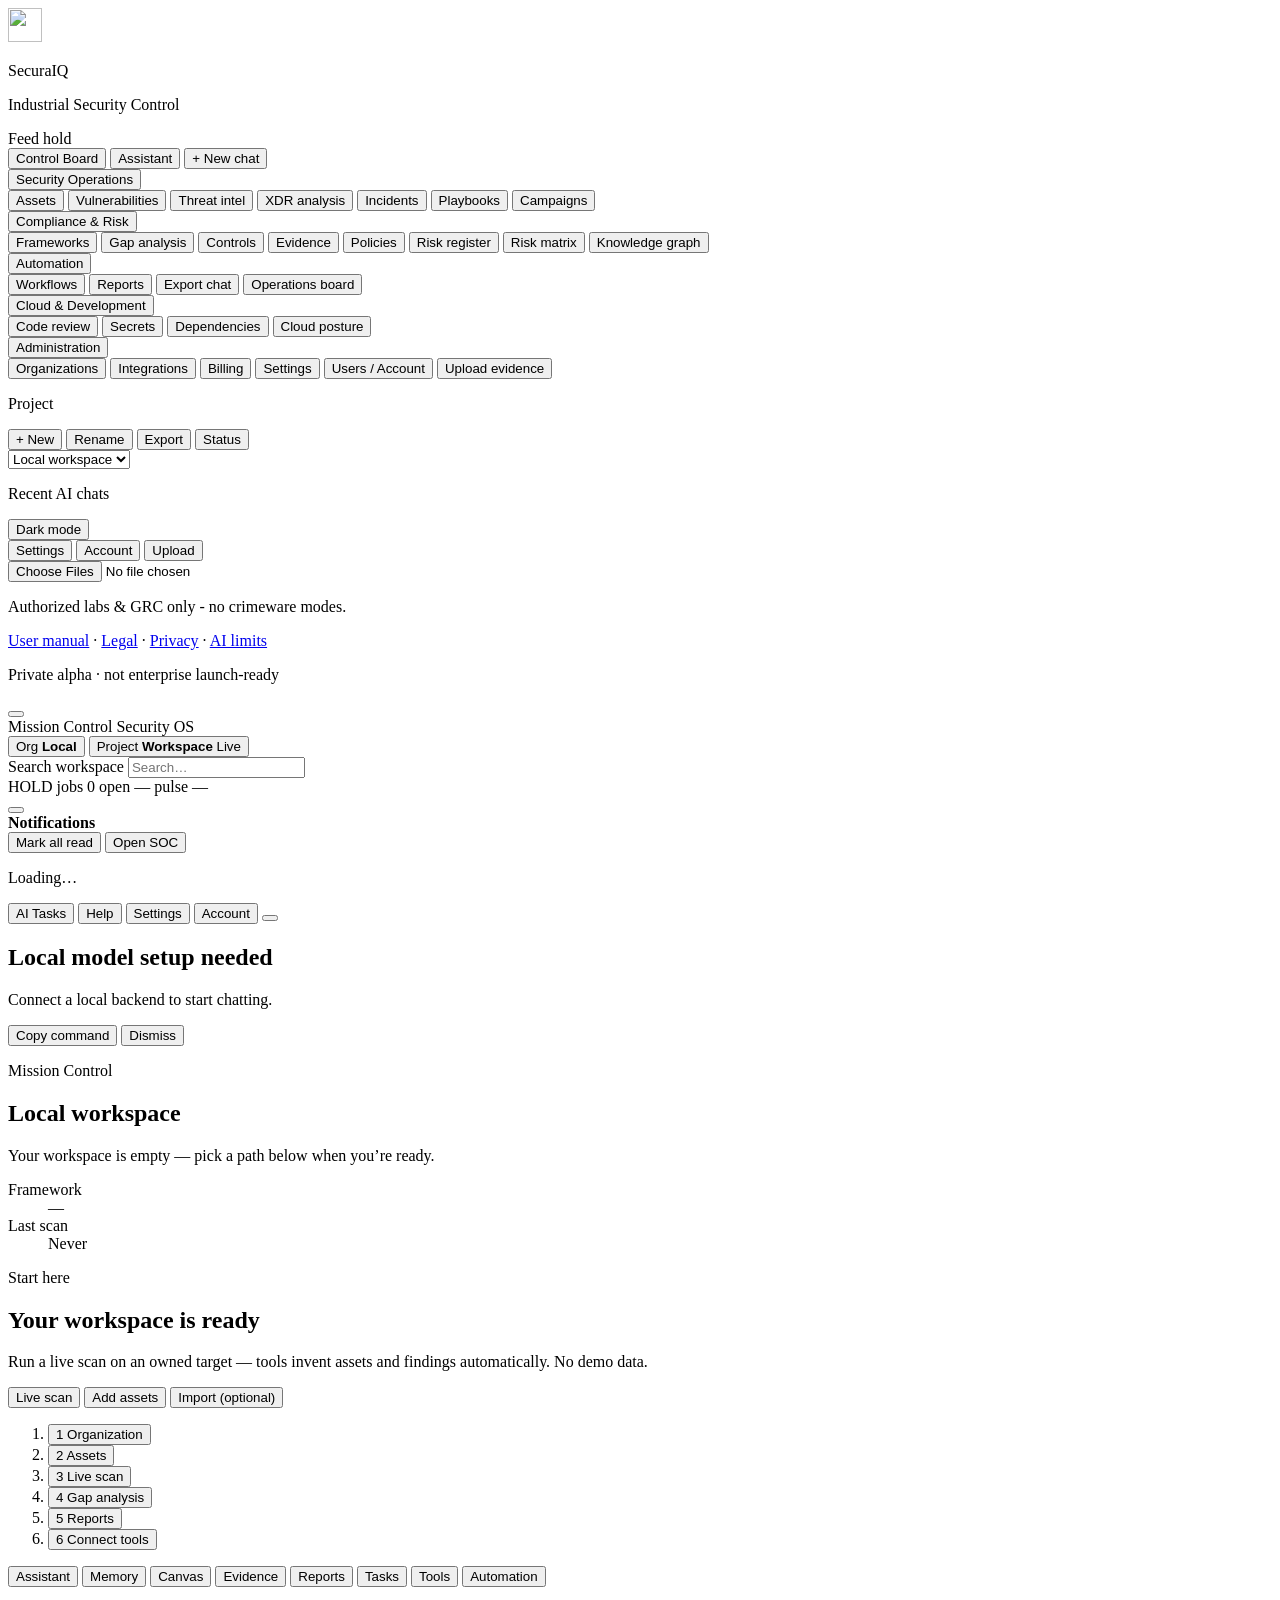
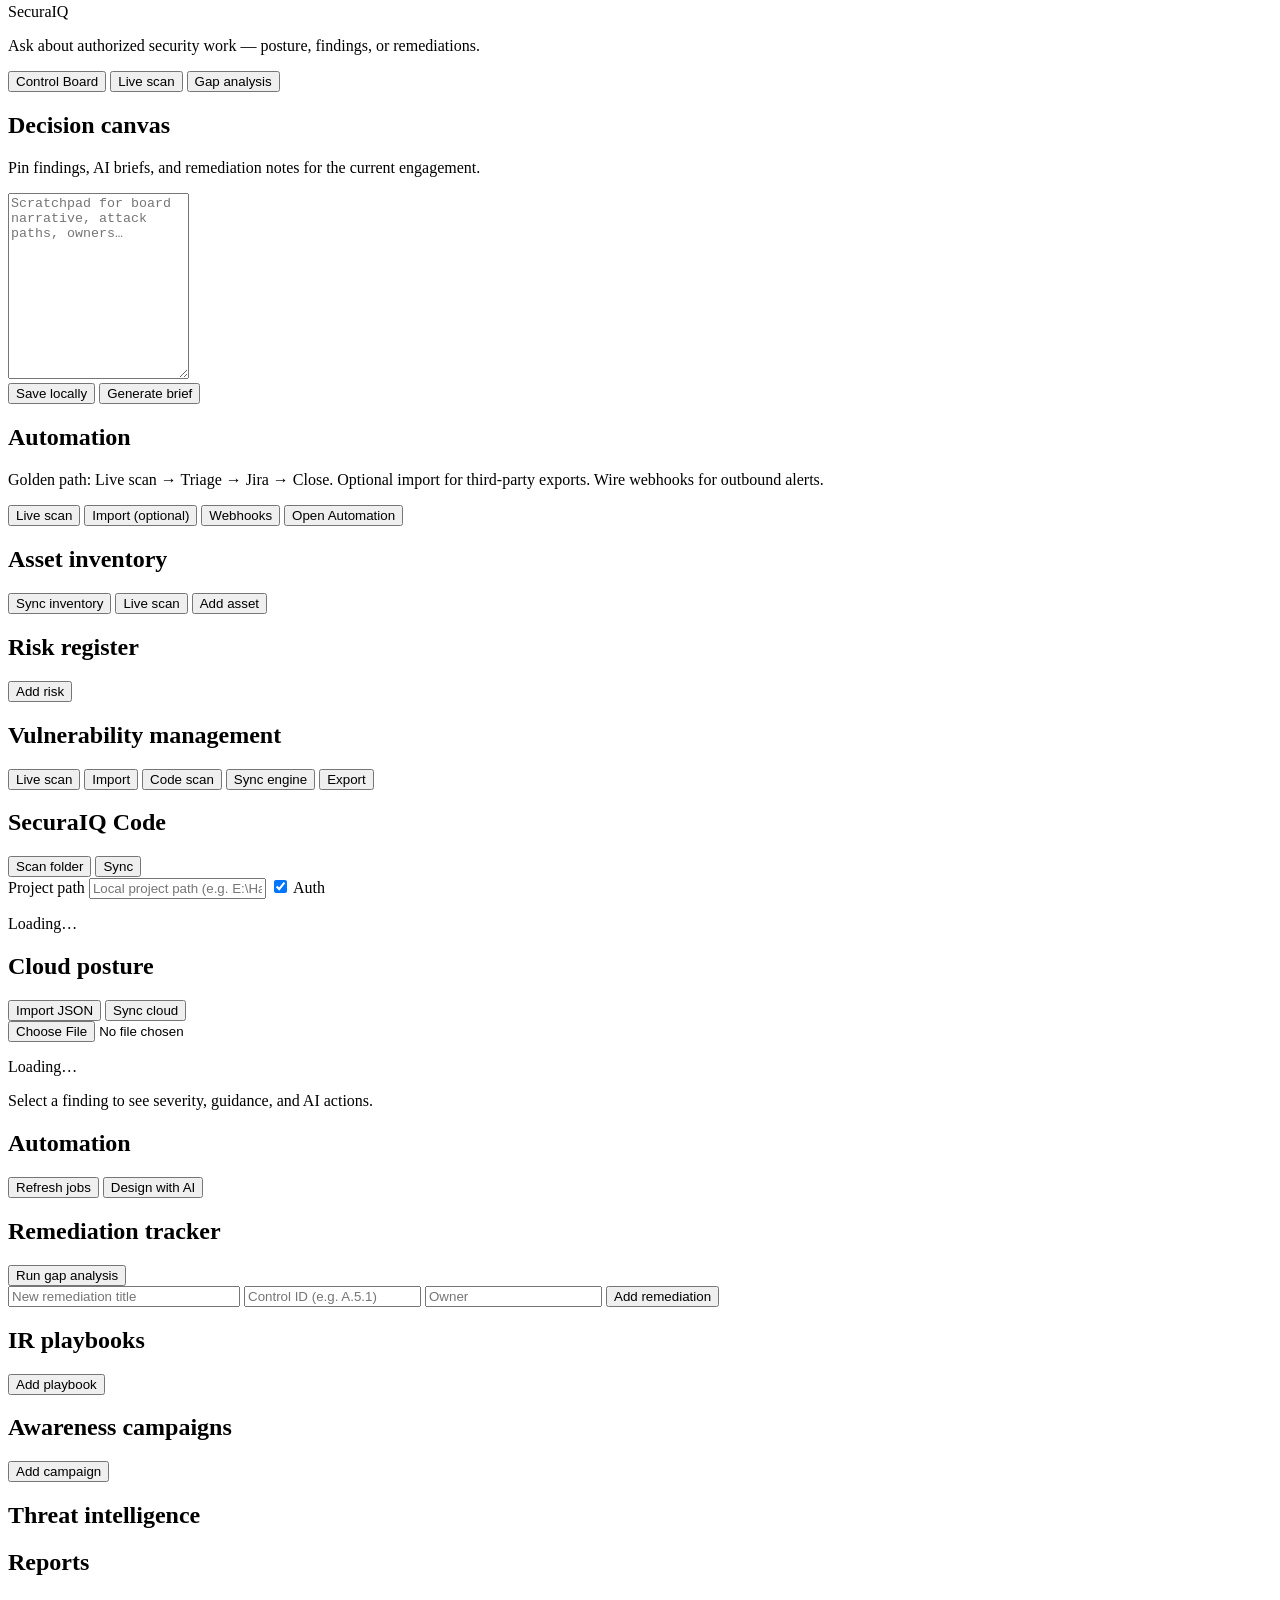
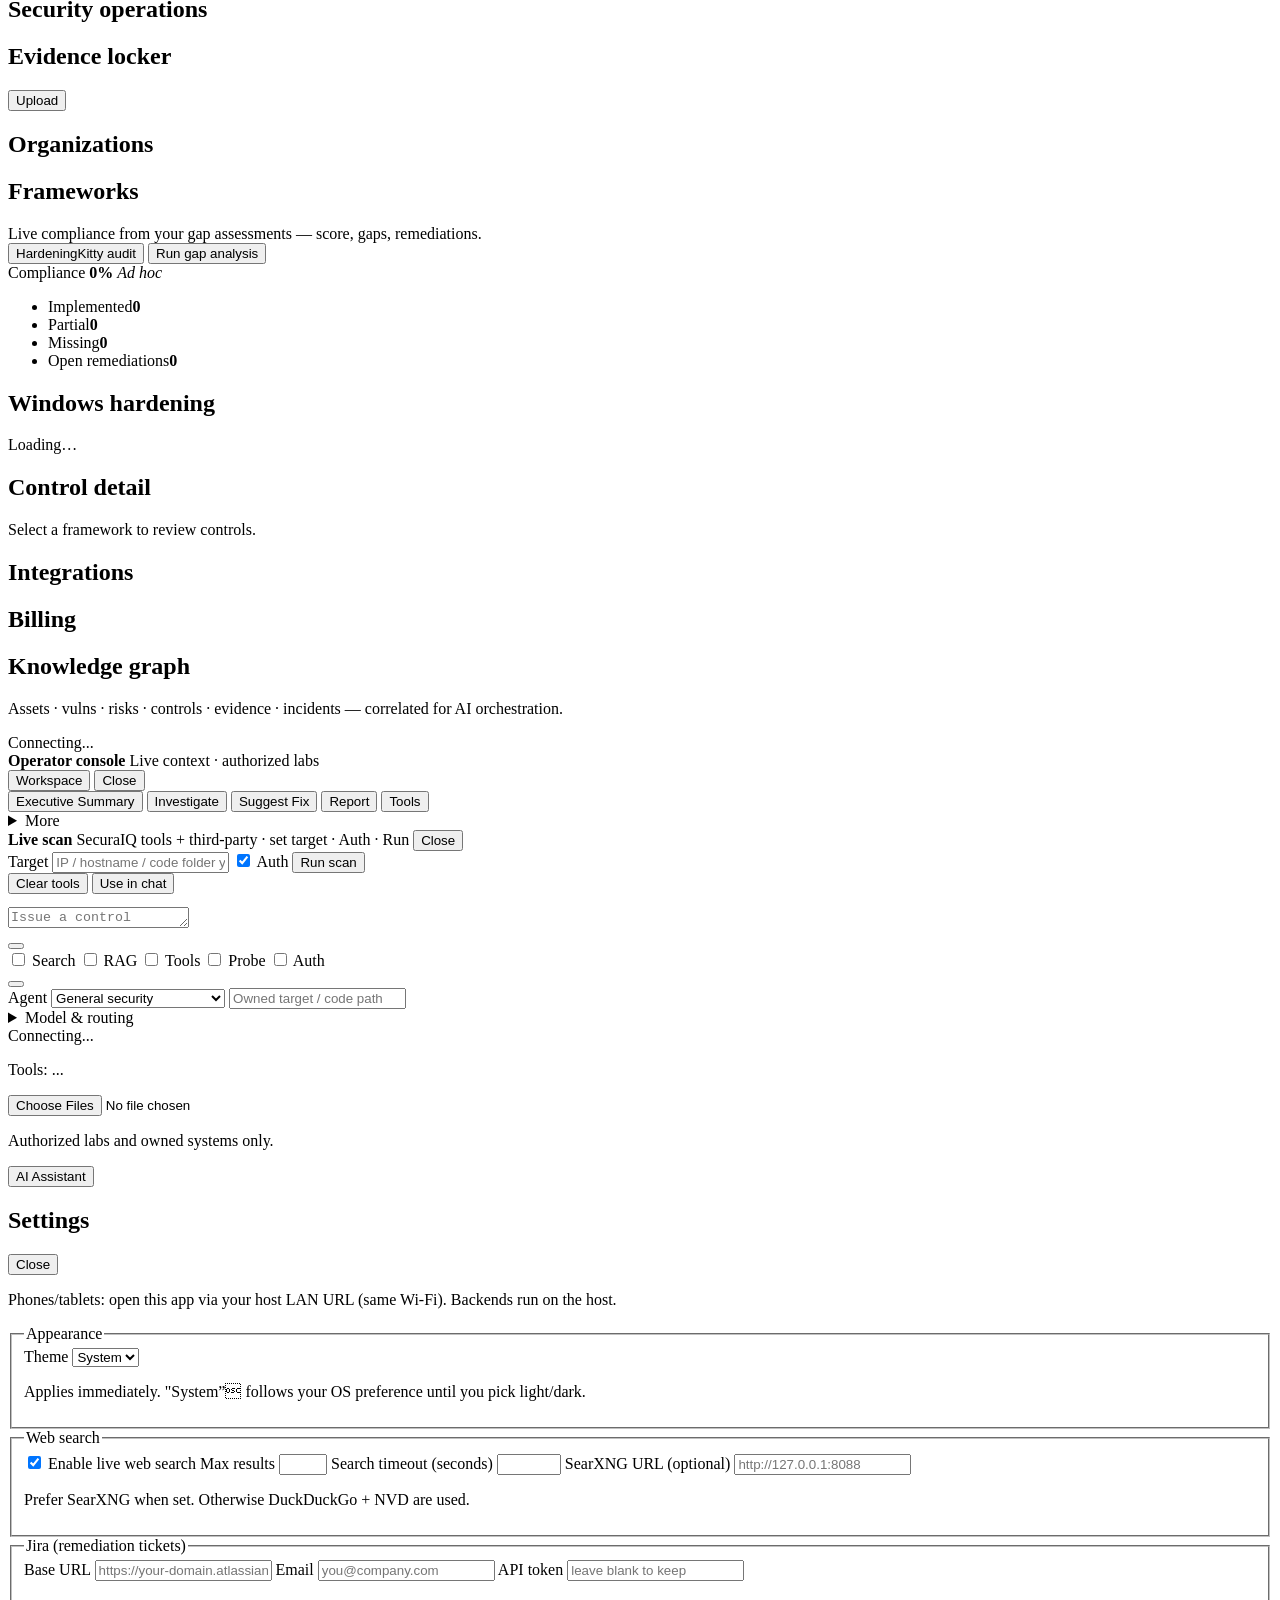
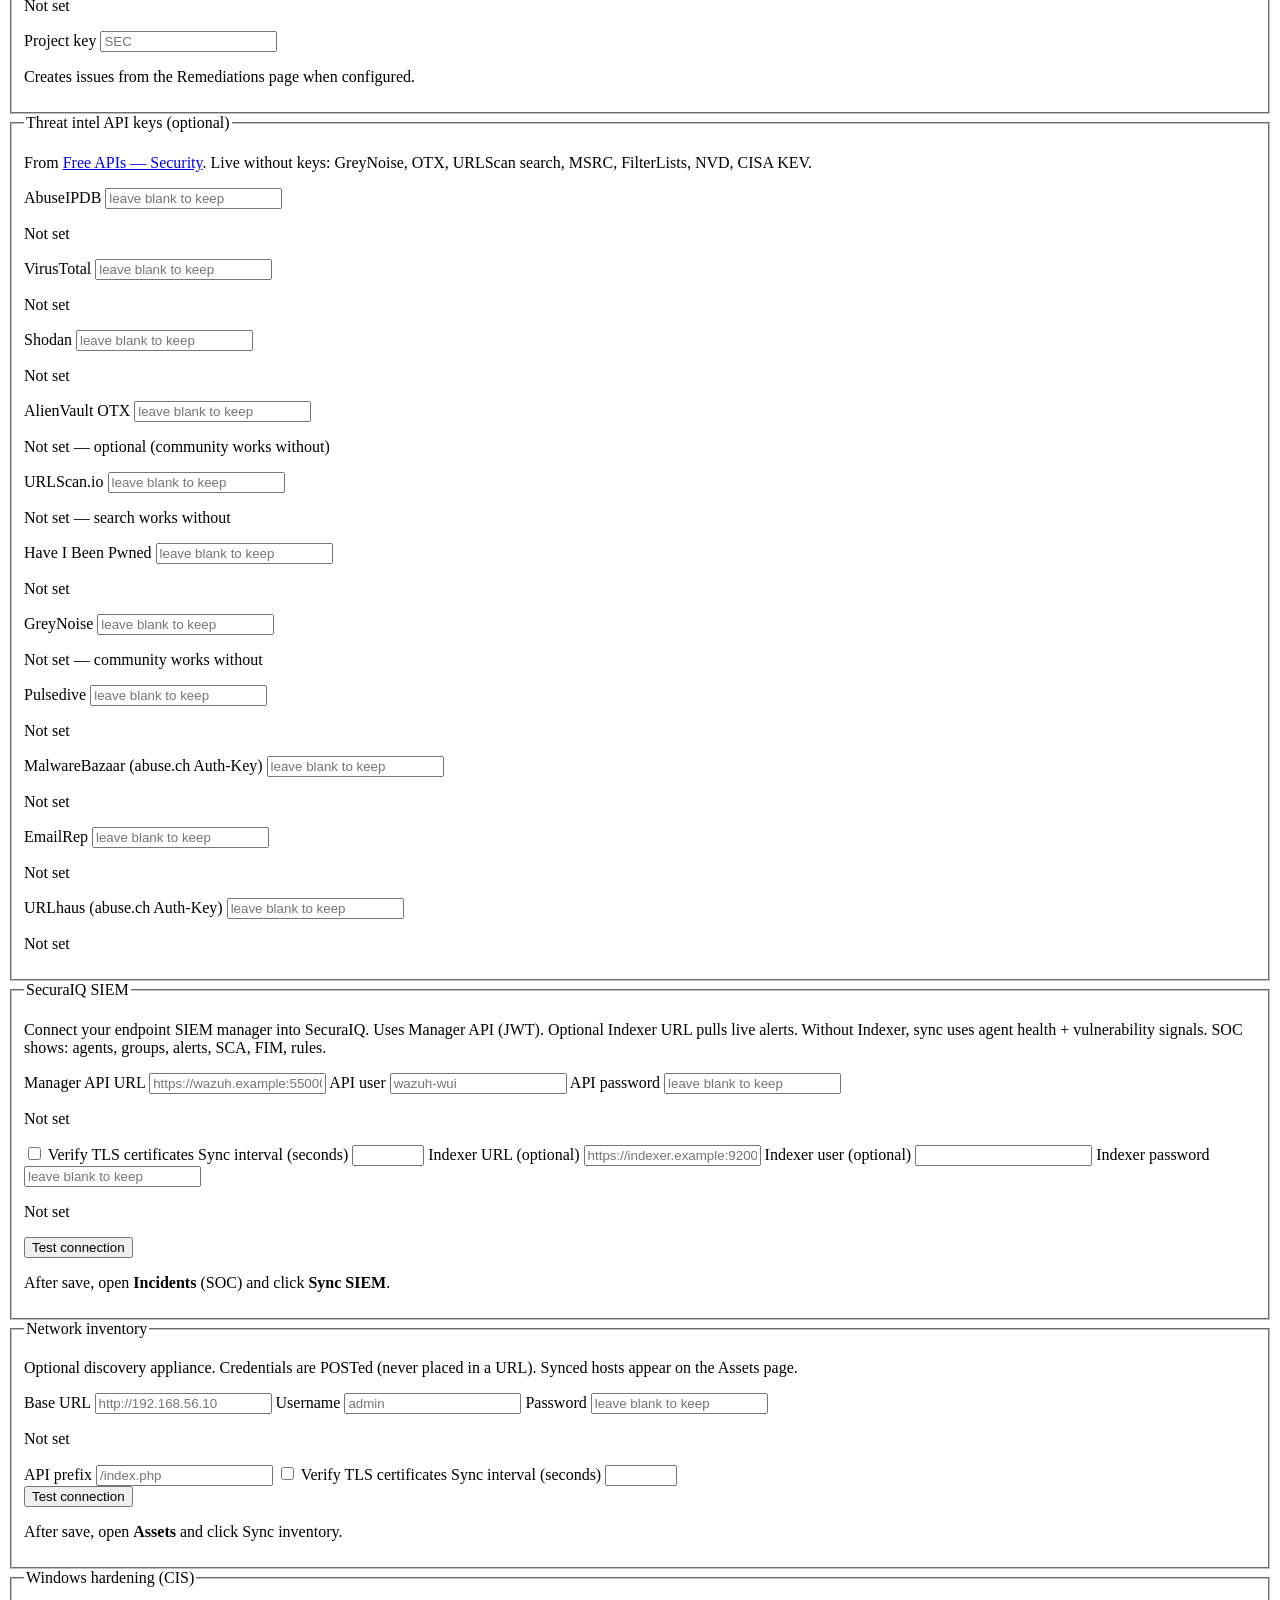
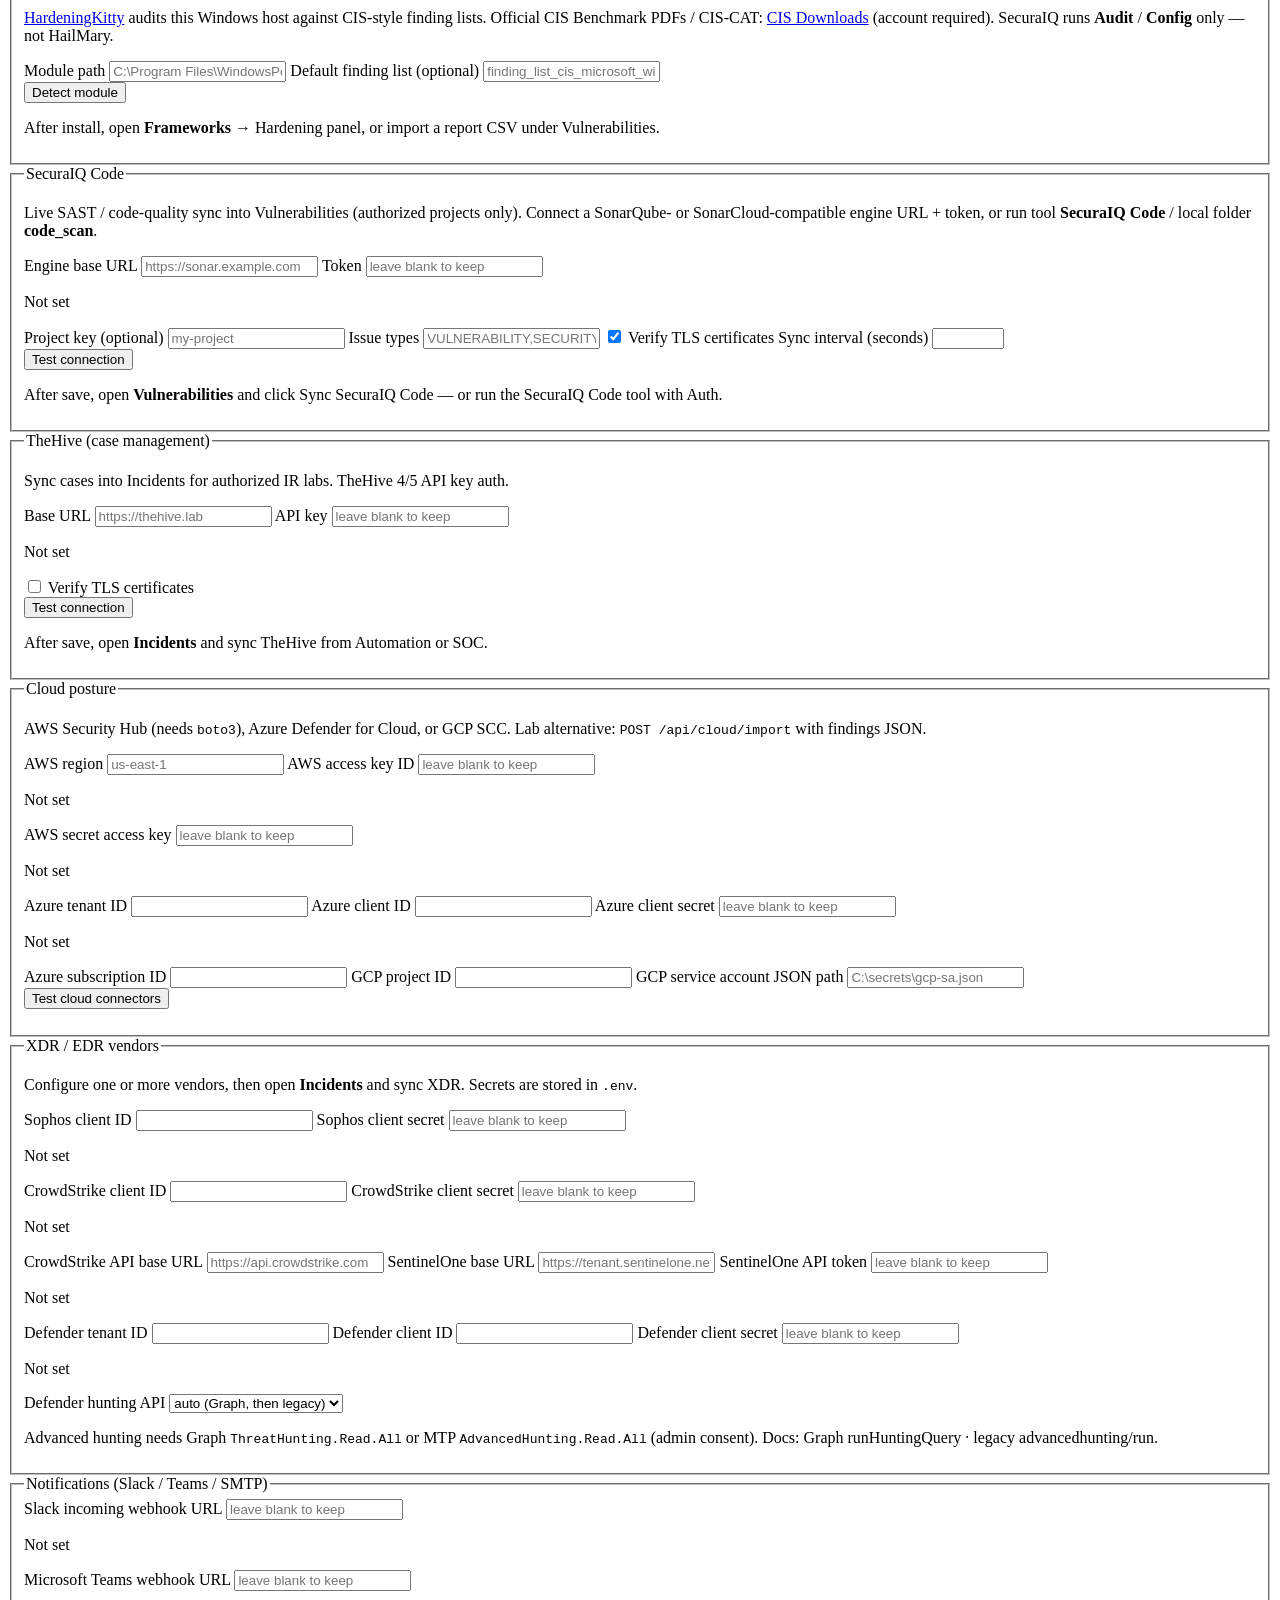
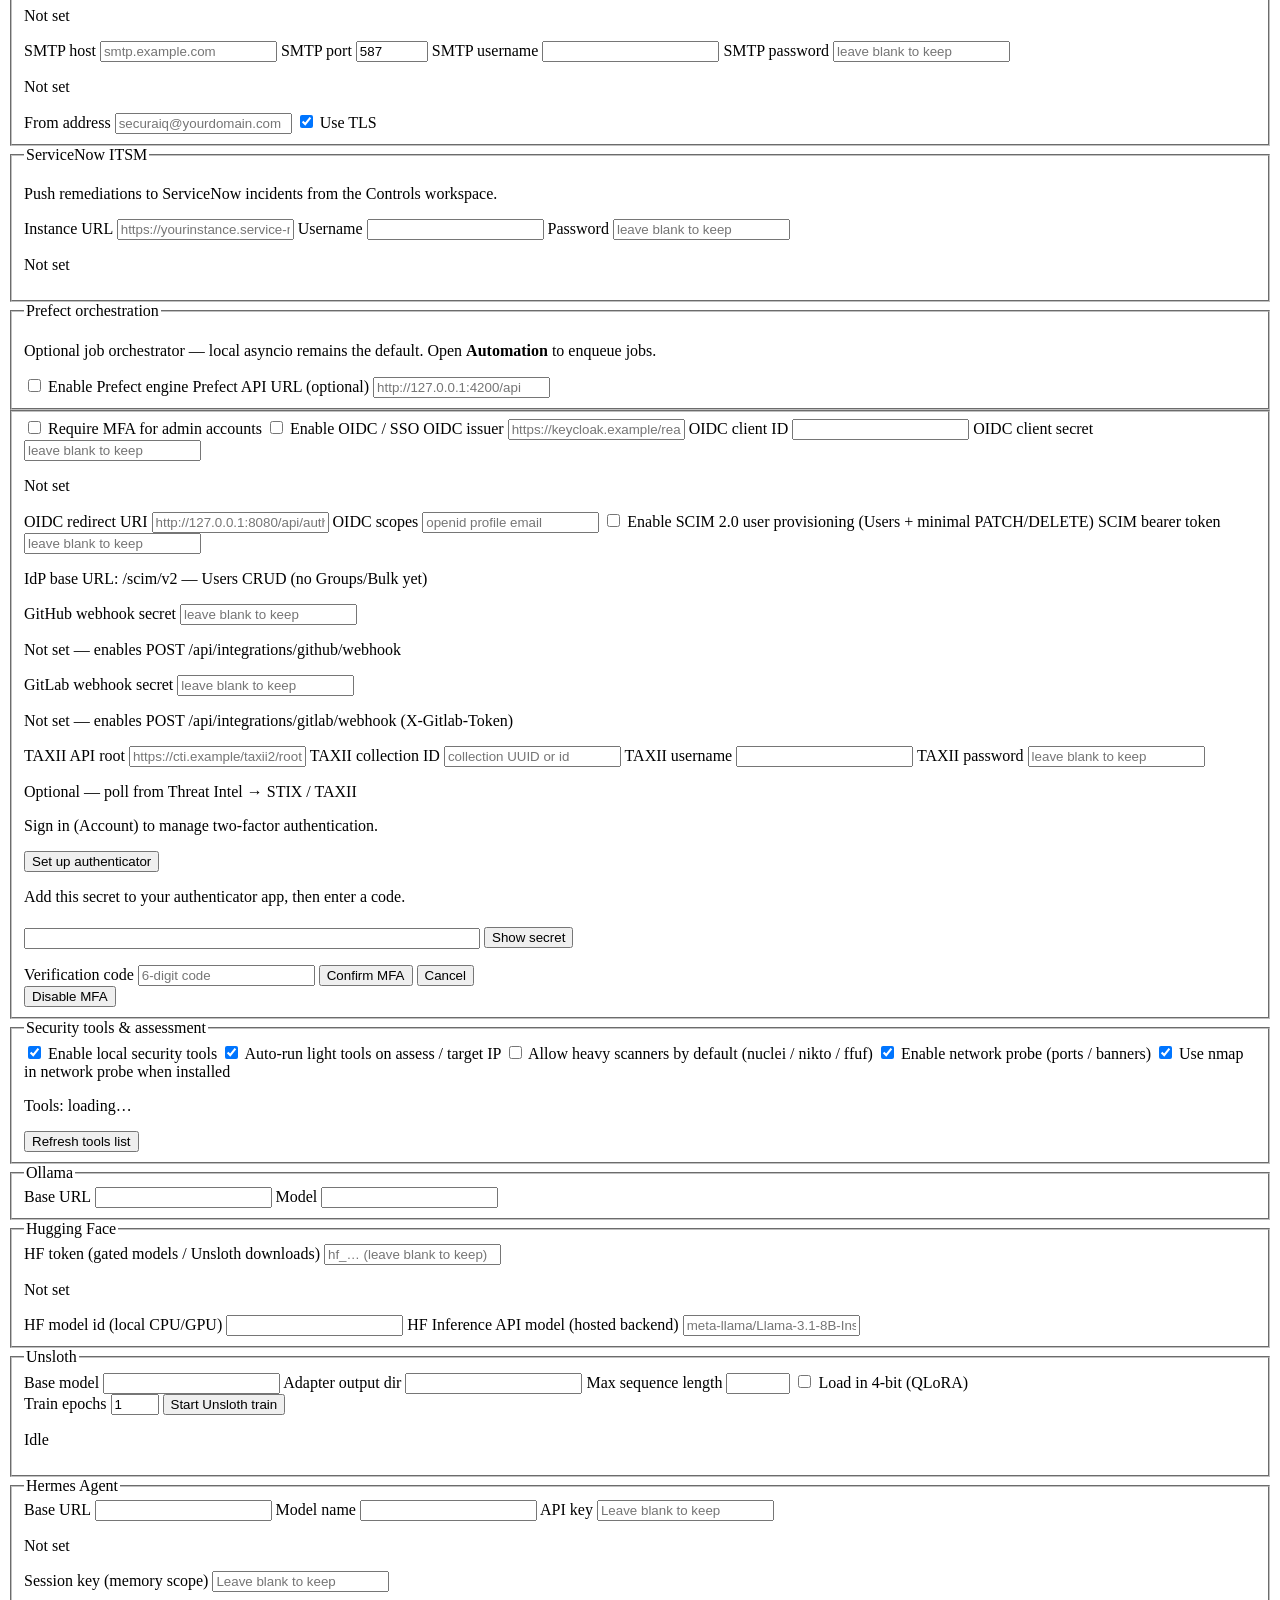
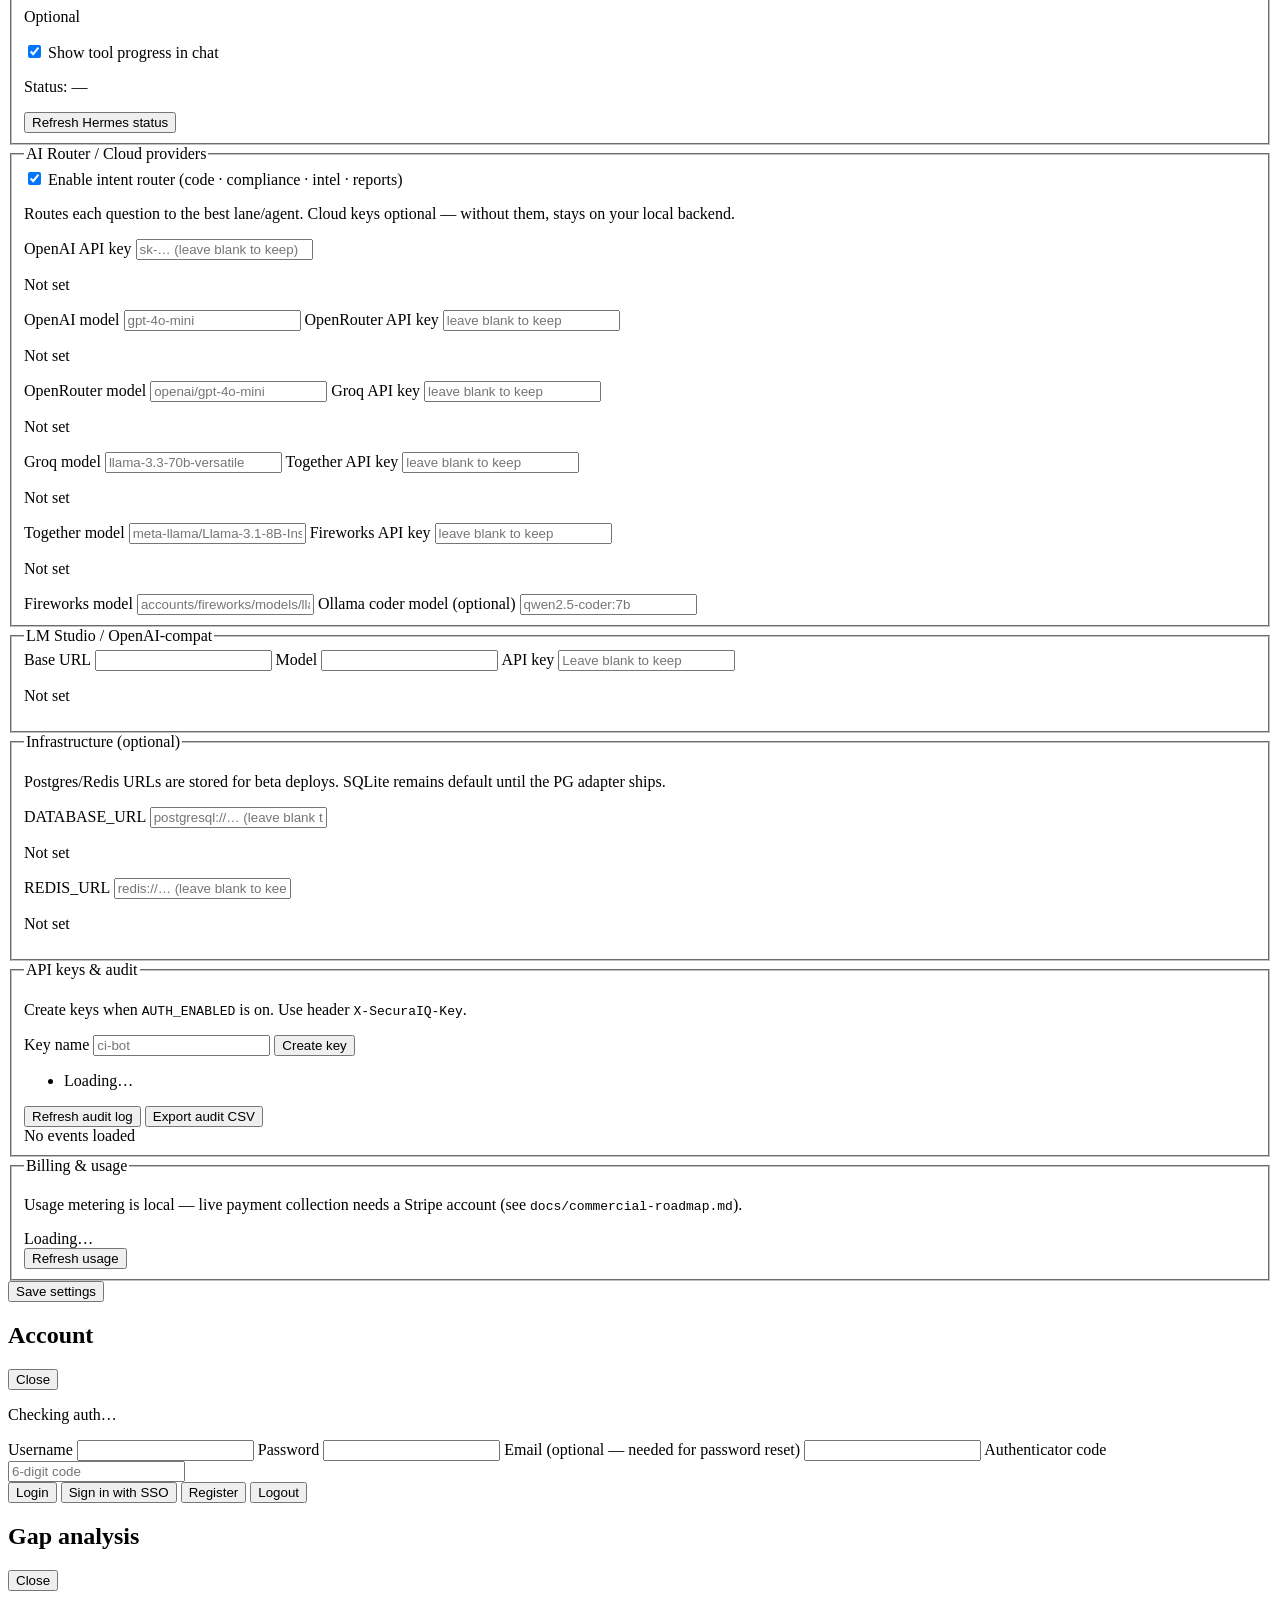
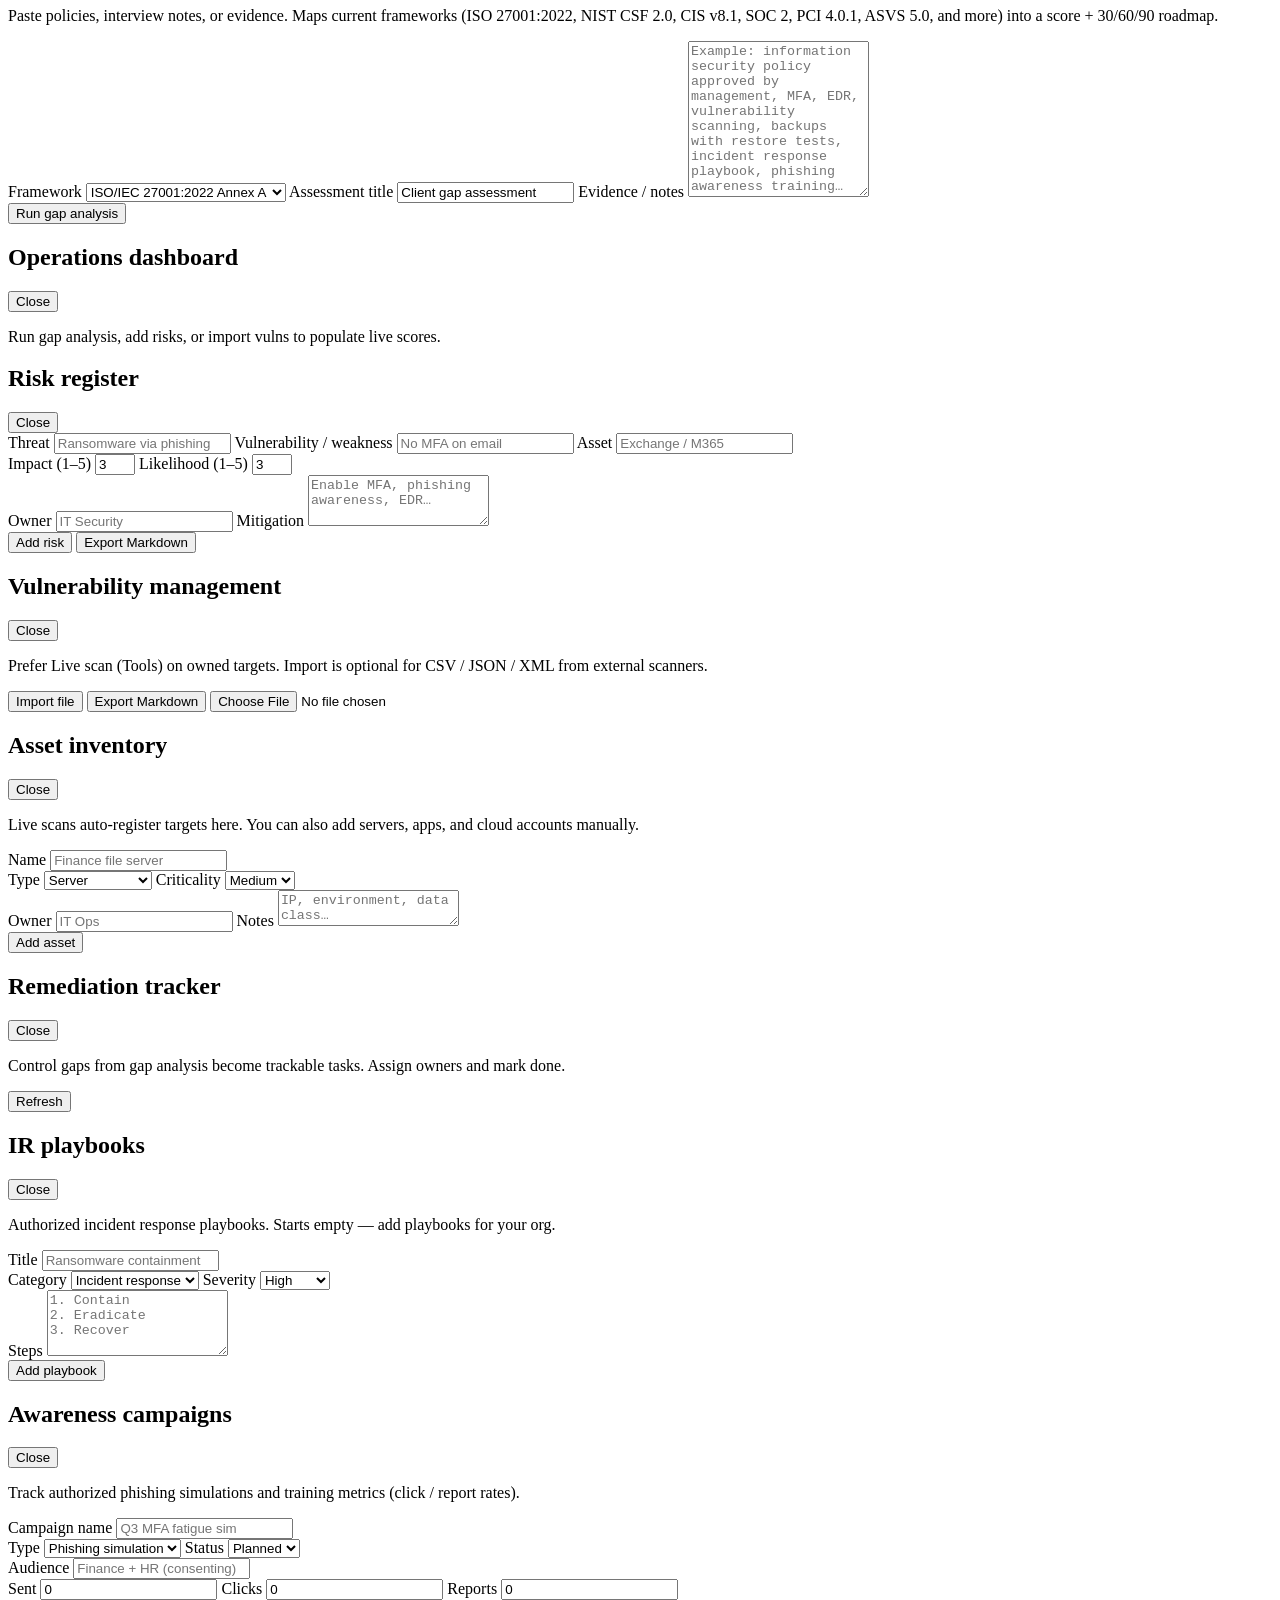
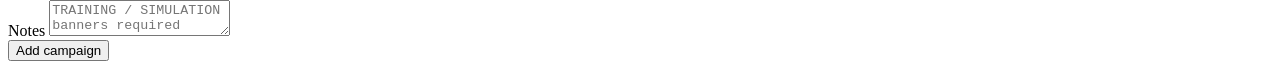
==== commit 2b4504e8: "Ship tenancy/RBAC foundation, engagement tool policy, and UI polish. Add org isolation and service-l" ====
--- a/static/index.html
+++ b/static/index.html
@@ -29,7 +29,7 @@
       }
     })();
   </script>
-  <link rel="stylesheet" href="/style.css?v=110" />
+  <link rel="stylesheet" href="/style.css?v=121" />
   <script src="/vendor/marked.min.js"></script>
 </head>
 <body>
@@ -174,15 +174,15 @@
             <span class="scope-kicker">Org</span>
             <strong id="topOrgName">Local</strong>
           </button>
-          <button type="button" class="scope-btn" id="topProjectsBtn" title="Project / engagement">
+          <button type="button" class="scope-btn scope-btn-project" id="topProjectsBtn" title="Project / engagement">
             <span class="scope-kicker">Project</span>
             <strong id="topProjectName">Workspace</strong>
+            <span class="scope-env" id="topEnvName" title="Environment">Live</span>
           </button>
-          <span class="scope-env" id="topEnvName" title="Environment">Empty</span>
         </div>
         <div class="topbar-search-wrap">
           <label class="visually-hidden" for="globalSearch">Search workspace</label>
-          <input id="globalSearch" type="search" class="topbar-search" placeholder="Search assets, CVEs, users, reports…" autocomplete="off" enterkeyhint="search" />
+          <input id="globalSearch" type="search" class="topbar-search" placeholder="Search…" autocomplete="off" enterkeyhint="search" />
           <div id="searchResults" class="search-results hidden" role="listbox" aria-label="Search results"></div>
         </div>
         <div class="live-ticker" id="liveTicker" data-state="live-off" title="Realtime control feed">
@@ -240,10 +240,8 @@
               <p class="hint hidden" id="mcTodaySummary" hidden></p>
             </div>
             <dl class="mc-context-meta">
-              <div><dt>Security score</dt><dd id="mcSecurityScore">0</dd></div>
+              <div><dt>Framework</dt><dd id="mcFramework">—</dd></div>
               <div><dt>Last scan</dt><dd id="mcLastScan">Never</dd></div>
-              <div><dt>Framework</dt><dd id="mcFramework">—</dd></div>
-              <div><dt>Environment</dt><dd id="mcEnvironment">Empty</dd></div>
             </dl>
           </div>
 
@@ -271,78 +269,86 @@
           </section>
 
           <div id="mcLiveDashboard" class="mc-live-dashboard" hidden>
-          <div class="mc-workflow-progress" id="mcWorkflowProgress" aria-label="Security workflow">
+          <div class="mc-workflow-progress" id="mcWorkflowProgress" aria-label="Finding lifecycle">
             <div class="mc-wf-step" data-wf="imported"><span>Findings</span><strong id="wfImported">0</strong></div>
             <div class="mc-wf-step" data-wf="triaged"><span>Triaged</span><strong id="wfTriaged">0</strong></div>
             <div class="mc-wf-step" data-wf="actions"><span>Actions</span><strong id="wfActions">0</strong></div>
             <div class="mc-wf-step" data-wf="closed"><span>Closed</span><strong id="wfClosed">0</strong></div>
           </div>
-          <div class="mc-agent-row" aria-label="AI agents">
-            <button type="button" class="agent-chip" data-view="chat" data-mode="blueteam" data-prompt="Act as SOC Analyst: summarize open incidents and critical vulns, recommend next 3 actions">SOC Analyst</button>
-            <button type="button" class="agent-chip" data-view="chat" data-mode="xdr" data-prompt="Act as XDR Analyst: correlate endpoint, identity, email, and network signals for our open critical findings into an attack chain with verdict and response steps">XDR Analyst</button>
-            <button type="button" class="agent-chip" data-view="chat" data-mode="ciso" data-prompt="Act as Compliance Officer: review framework gaps and evidence needed this week">Compliance</button>
-            <button type="button" class="agent-chip" data-view="chat" data-mode="threat_hunt" data-prompt="Act as Threat Hunter: prioritize hunts from our critical findings and intel watchlist">Threat Hunter</button>
-            <button type="button" class="agent-chip" data-view="chat" data-mode="ciso" data-prompt="Act as Executive Advisor: draft a board-ready security posture summary">Executive</button>
-          </div>
-
-          <div class="mc-workflow-row" aria-label="Quick actions">
-            <button type="button" class="cc-action" id="mcLiveScanQuick" data-action="live-scan">Live scan</button>
-            <button type="button" class="cc-action" data-workspace="vulns" id="mcImportScanners">Import (optional)</button>
-            <button type="button" class="cc-action" data-module="gap">Gap analysis</button>
-            <button type="button" class="cc-action" data-workspace="evidence">Evidence</button>
-            <button type="button" class="cc-action" data-view="chat" data-mode="ciso" data-prompt="Draft a board update from Mission Control: score, top risks, compliance %, and this week’s remediations">Board update</button>
+
+          <div class="mc-action-bar" aria-label="Primary actions">
+            <div class="mc-workflow-row" aria-label="Quick actions">
+              <button type="button" class="cc-action cc-action-primary" id="mcLiveScanQuick" data-action="live-scan">Live scan</button>
+              <button type="button" class="cc-action" data-module="gap">Gap analysis</button>
+              <button type="button" class="cc-action" data-workspace="evidence">Evidence</button>
+              <button type="button" class="cc-action" data-view="chat" data-mode="ciso" data-prompt="Draft a board update from Mission Control: score, top risks, compliance %, and this week’s remediations">Board update</button>
+              <button type="button" class="cc-action cc-action-quiet" data-workspace="vulns" id="mcImportScanners">Import</button>
+            </div>
+            <div class="mc-agent-row" aria-label="Ask an agent">
+              <span class="mc-agent-label">Ask</span>
+              <button type="button" class="agent-chip" data-view="chat" data-mode="blueteam" data-prompt="Act as SOC Analyst: summarize open incidents and critical vulns, recommend next 3 actions">SOC</button>
+              <button type="button" class="agent-chip" data-view="chat" data-mode="xdr" data-prompt="Act as XDR Analyst: correlate endpoint, identity, email, and network signals for our open critical findings into an attack chain with verdict and response steps">XDR</button>
+              <button type="button" class="agent-chip" data-view="chat" data-mode="ciso" data-prompt="Act as Compliance Officer: review framework gaps and evidence needed this week">Compliance</button>
+              <button type="button" class="agent-chip" data-view="chat" data-mode="threat_hunt" data-prompt="Act as Threat Hunter: prioritize hunts from our critical findings and intel watchlist">Hunt</button>
+              <button type="button" class="agent-chip" data-view="chat" data-mode="ciso" data-prompt="Act as Executive Advisor: draft a board-ready security posture summary">Executive</button>
+            </div>
           </div>
 
           <div class="cc-kpi-grid mc-kpi-grid mc-kpi-hero" id="ccKpis">
+            <button type="button" class="cc-kpi mc-kpi mc-kpi-alert" data-workspace="vulns">
+              <span class="mc-kpi-label">Critical / high</span>
+              <strong id="ccCrit">0</strong>
+              <em class="mc-trend" id="ccCritTrend"></em>
+            </button>
             <button type="button" class="cc-kpi mc-kpi mc-kpi-primary" data-workspace="frameworks">
               <span class="mc-kpi-label">Security score</span>
               <div class="mc-gauge" id="ccScoreGauge" style="--p:0">
                 <strong id="ccScore">0</strong>
               </div>
-              <em class="mc-trend" id="ccScoreTrend">—</em>
               <span class="mc-kpi-level" id="ccScoreLevel">Nil</span>
-            </button>
-            <button type="button" class="cc-kpi mc-kpi" data-workspace="risks">
-              <span class="mc-kpi-label">Open risks</span>
-              <strong id="ccRisks">0</strong>
-              <em class="mc-trend" id="ccRiskTrend">—</em>
+              <em class="mc-trend" id="ccScoreTrend"></em>
             </button>
             <button type="button" class="cc-kpi mc-kpi" data-workspace="frameworks">
               <span class="mc-kpi-label">Compliance</span>
               <strong id="ccCompliance">0%</strong>
               <div class="cc-bar"><i id="ccComplianceBar" style="width:0%"></i></div>
-              <em class="mc-trend" id="ccCompTrend">—</em>
+              <em class="mc-trend" id="ccCompTrend"></em>
             </button>
-            <button type="button" class="cc-kpi mc-kpi mc-kpi-alert" data-workspace="vulns">
-              <span class="mc-kpi-label">Critical alerts</span>
-              <strong id="ccCrit">0</strong>
-              <em class="mc-trend" id="ccCritTrend">—</em>
+            <button type="button" class="cc-kpi mc-kpi" data-workspace="remediations">
+              <span class="mc-kpi-label">Open actions</span>
+              <strong id="ccRems">0</strong>
+              <em class="mc-trend" id="ccRemTrend"></em>
+            </button>
+            <button type="button" class="cc-kpi mc-kpi" data-workspace="risks">
+              <span class="mc-kpi-label">Open risks</span>
+              <strong id="ccRisks">0</strong>
+              <em class="mc-trend" id="ccRiskTrend"></em>
             </button>
             <button type="button" class="cc-kpi mc-kpi" data-workspace="soc">
-              <span class="mc-kpi-label">Open incidents</span>
+              <span class="mc-kpi-label">Incidents</span>
               <strong id="ccIncidents">0</strong>
-              <em class="mc-trend" id="ccIncidentTrend">—</em>
+              <em class="mc-trend" id="ccIncidentTrend"></em>
             </button>
             <button type="button" class="cc-kpi mc-kpi" data-workspace="assets">
               <span class="mc-kpi-label">Assets</span>
               <strong id="ccAssets">0</strong>
-              <em class="mc-trend" id="ccAssetTrend">—</em>
+              <em class="mc-trend" id="ccAssetTrend"></em>
             </button>
-            <button type="button" class="cc-kpi mc-kpi" data-workspace="remediations">
-              <span class="mc-kpi-label">Open actions</span>
-              <strong id="ccRems">0</strong>
-              <em class="mc-trend" id="ccRemTrend">Work queue</em>
+            <button type="button" class="cc-kpi mc-kpi" data-workspace="vulns">
+              <span class="mc-kpi-label">All findings</span>
+              <strong id="ccFindingsTotal">0</strong>
+              <em class="mc-trend" id="ccFindingsTrend"></em>
             </button>
           </div>
 
           <section class="cc-panel mc-decision" id="mcDecisionPanel">
             <header>
-              <h2>AI recommendation</h2>
+              <h2>What to do next</h2>
               <button type="button" class="btn-secondary" id="mcAskDecision" data-view="chat" data-mode="ciso" data-prompt="From Mission Control posture, what happened, why, what should I do next, and create a remediation plan">Ask AI</button>
             </header>
             <div class="mc-decision-grid">
               <div>
-                <p class="mc-kicker">What needs attention</p>
+                <p class="mc-kicker">Attention</p>
                 <p id="mcDecisionWhat" class="mc-decision-body">Import a scan or run gap analysis to unlock guidance.</p>
               </div>
               <div>
@@ -465,10 +471,8 @@
           </div>
           <div id="aiTab-chat" class="ai-tab-panel">
             <div id="emptyState" class="empty-state">
-              <div class="empty-mark" aria-hidden="true"><img src="/icon.svg" alt="" width="52" height="52" /></div>
               <p class="empty-brand">SecuraIQ</p>
-              <p class="empty-tag">Industrial Security Control</p>
-              <p class="empty-lead" id="emptyLead">Live workspace — run tools on owned targets, or query posture from real findings and controls.</p>
+              <p class="empty-lead" id="emptyLead">Ask about authorized security work — posture, findings, or remediations.</p>
               <div class="empty-suite" id="emptySuite">
                 <button type="button" class="suite-chip" data-view="command">Control Board</button>
                 <button type="button" class="suite-chip" data-action="live-scan">Live scan</button>
@@ -527,35 +531,49 @@
               <div class="page-head-actions">
               <button type="button" class="btn-primary-cc" id="vulnsOpenLiveScan" data-action="live-scan">Live scan</button>
               <button type="button" class="btn-secondary" id="vulnsOpenImport">Import</button>
-              <button type="button" class="btn-secondary" id="sonarSyncBtn">Sync SecuraIQ Code</button>
+              <button type="button" class="btn-secondary" id="vulnsOpenCodeScan">Code scan</button>
+              <button type="button" class="btn-secondary" id="sonarSyncBtn">Sync engine</button>
               <button type="button" class="btn-secondary" id="vulnsOpenExport">Export</button>
             </div>
           </div>
           <div class="vuln-layout">
             <div class="vuln-main">
-              <section class="cc-panel vuln-side-panel" id="sonarPanel">
-                <header><h2>SecuraIQ Code</h2>
-                  <div class="page-head-actions">
-                    <button type="button" class="btn-secondary" id="sonarPanelSyncBtn">Sync</button>
+              <div class="vuln-sources">
+                <section class="cc-panel vuln-source-card" id="sonarPanel">
+                  <header>
+                    <h2>SecuraIQ Code</h2>
+                    <div class="page-head-actions">
+                      <button type="button" class="btn-primary-cc" id="codeScanRunBtn">Scan folder</button>
+                      <button type="button" class="btn-secondary" id="sonarPanelSyncBtn">Sync</button>
+                    </div>
+                  </header>
+                  <div class="code-scan-form" id="codeScanForm">
+                    <label class="sr-only" for="codeScanPath">Project path</label>
+                    <input type="text" id="codeScanPath" placeholder="Local project path (e.g. E:\Hackgpt\Hackgpt-ai)" autocomplete="off" />
+                    <label class="code-scan-auth"><input type="checkbox" id="codeScanAuth" checked /> Auth</label>
                   </div>
-                </header>
-                <div id="sonarPanelBody"><p class="hint">Loading…</p></div>
-              </section>
-              <section class="cc-panel vuln-side-panel" id="cloudPosturePanel">
-                <header><h2>Cloud posture</h2>
-                  <div class="page-head-actions">
-                    <button type="button" class="btn-secondary" id="cloudImportBtn">Import JSON</button>
-                    <button type="button" class="btn-secondary" id="cloudSyncBtn">Sync cloud</button>
-                  </div>
-                </header>
-                <input type="file" id="cloudImportInput" accept=".json,application/json" class="hidden" />
-                <div id="cloudPosturePanelBody"><p class="hint">Loading…</p></div>
-              </section>
-              <div id="vulnFilterBar" class="filter-bar" aria-label="Vulnerability filters"></div>
-              <div id="vulnsPageBody"></div>
+                  <p class="hint code-scan-live" id="codeScanLive" hidden></p>
+                  <div id="sonarPanelBody"><p class="hint">Loading…</p></div>
+                </section>
+                <section class="cc-panel vuln-source-card" id="cloudPosturePanel">
+                  <header>
+                    <h2>Cloud posture</h2>
+                    <div class="page-head-actions">
+                      <button type="button" class="btn-secondary" id="cloudImportBtn">Import JSON</button>
+                      <button type="button" class="btn-secondary" id="cloudSyncBtn">Sync cloud</button>
+                    </div>
+                  </header>
+                  <input type="file" id="cloudImportInput" accept=".json,application/json" class="hidden" />
+                  <div id="cloudPosturePanelBody"><p class="hint">Loading…</p></div>
+                </section>
+              </div>
+              <div class="vuln-findings">
+                <div id="vulnFilterBar" class="filter-bar" aria-label="Vulnerability filters"></div>
+                <div id="vulnsPageBody"></div>
+              </div>
             </div>
             <aside id="vulnDetailPanel" class="entity-detail-panel" aria-label="Finding detail">
-              <p class="hint">Select a finding to see AI summary, patch guidance, and evidence.</p>
+              <p class="hint vuln-detail-empty">Select a finding to see severity, guidance, and AI actions.</p>
             </aside>
           </div>
         </section>
@@ -690,15 +708,20 @@
           <div id="aiAssistThread" class="ai-assist-thread hidden" aria-live="polite"></div>
           <div class="intent-row" id="intentRow" role="group" aria-label="AI actions">
             <button type="button" class="intent-chip" data-intent="executive" data-mode="ciso" data-prompt="Write an executive summary of our Mission Control posture: score, critical risks, compliance, and decisions needed this week">Executive Summary</button>
-            <button type="button" class="intent-chip" data-intent="rootcause" data-mode="blueteam" data-prompt="For the highest priority open finding, explain root cause, contributing factors, and blast radius">Root Cause</button>
-            <button type="button" class="intent-chip" data-intent="attackpath" data-mode="threat_hunt" data-prompt="Map a plausible attack path from our critical findings using assets and knowledge-graph relationships">Attack Path</button>
-            <button type="button" class="intent-chip" data-intent="ticket" data-mode="blueteam" data-prompt="Draft a Jira-ready remediation ticket for the top critical vulnerability with acceptance criteria">Generate Ticket</button>
-            <button type="button" class="intent-chip" data-intent="report" data-mode="ciso" data-prompt="Generate a board-ready security report from Mission Control data">Generate Report</button>
+            <button type="button" class="intent-chip" data-intent="investigate" data-mode="threat_hunt" data-prompt="Run an investigation plan: hypotheses, evidence to collect, MITRE techniques, and next actions">Investigate</button>
             <button type="button" class="intent-chip" data-intent="fix" data-mode="blueteam" data-prompt="Suggest concrete fixes and verify steps for our top critical/high findings">Suggest Fix</button>
-            <button type="button" class="intent-chip" data-intent="playbook" data-mode="ir" data-prompt="Create an IR playbook outline for our highest severity open incident or critical vuln">Create Playbook</button>
-            <button type="button" class="intent-chip" data-intent="investigate" data-mode="threat_hunt" data-prompt="Run an investigation plan: hypotheses, evidence to collect, MITRE techniques, and next actions">Run Investigation</button>
-            <button type="button" class="intent-chip" data-intent="xdr" data-mode="xdr" data-prompt="XDR threat analysis: correlate EDR, identity, email, and network telemetry for our top alert into verdict, blast radius, and response">XDR Threat Analysis</button>
+            <button type="button" class="intent-chip" data-intent="report" data-mode="ciso" data-prompt="Generate a board-ready security report from Mission Control data">Report</button>
             <button type="button" class="intent-chip" data-intent="tools">Tools</button>
+            <details class="intent-more">
+              <summary>More</summary>
+              <div class="intent-more-menu" role="group" aria-label="More AI actions">
+                <button type="button" class="intent-chip" data-intent="rootcause" data-mode="blueteam" data-prompt="For the highest priority open finding, explain root cause, contributing factors, and blast radius">Root Cause</button>
+                <button type="button" class="intent-chip" data-intent="attackpath" data-mode="threat_hunt" data-prompt="Map a plausible attack path from our critical findings using assets and knowledge-graph relationships">Attack Path</button>
+                <button type="button" class="intent-chip" data-intent="ticket" data-mode="blueteam" data-prompt="Draft a Jira-ready remediation ticket for the top critical vulnerability with acceptance criteria">Generate Ticket</button>
+                <button type="button" class="intent-chip" data-intent="playbook" data-mode="ir" data-prompt="Create an IR playbook outline for our highest severity open incident or critical vuln">Create Playbook</button>
+                <button type="button" class="intent-chip" data-intent="xdr" data-mode="xdr" data-prompt="XDR threat analysis: correlate EDR, identity, email, and network telemetry for our top alert into verdict, blast radius, and response">XDR Analysis</button>
+              </div>
+            </details>
           </div>
 
           <div id="toolsPalette" class="tools-palette hidden" aria-label="Cyber tools palette">
@@ -771,35 +794,37 @@
           </div>
 
           <div class="composer-options">
-            <label class="composer-agent-label" for="mode">Agent</label>
-            <select id="mode" class="composer-select composer-select-mode" title="AI agent">
-              <optgroup label="Agents">
-                <option value="blueteam">SOC Analyst</option>
-                <option value="xdr">XDR Analyst</option>
-                <option value="threat_hunt">Threat Hunter</option>
-                <option value="ciso">Compliance Officer</option>
-                <option value="assess">Risk Advisor</option>
-                <option value="cloud">Cloud Architect</option>
-                <option value="appsec">Secure Code Reviewer</option>
-                <option value="ir">Incident Responder</option>
-                <option value="assess">Executive Advisor</option>
-                <option value="malware">Malware Analyst</option>
-                <option value="awareness">Awareness Lead</option>
-                <option value="tabletop">Tabletop Facilitator</option>
-              </optgroup>
-              <optgroup label="Labs">
-                <option value="default" selected>General security</option>
-                <option value="research">Threat Intel Research</option>
-                <option value="purple">Purple Team</option>
-                <option value="redteam">Red Team</option>
-                <option value="lab">Lab</option>
-                <option value="lab_offensive">Lab Offensive</option>
-                <option value="ctf">CTF</option>
-              </optgroup>
-            </select>
-            <input type="text" id="targetIp" class="target-input composer-target" placeholder="Owned target IP / host — or local folder for code_scan" autocomplete="off" spellcheck="false" />
+            <div class="composer-options-primary">
+              <label class="composer-agent-label" for="mode">Agent</label>
+              <select id="mode" class="composer-select composer-select-mode" title="AI agent">
+                <optgroup label="Agents">
+                  <option value="blueteam">SOC Analyst</option>
+                  <option value="xdr">XDR Analyst</option>
+                  <option value="threat_hunt">Threat Hunter</option>
+                  <option value="ciso">Compliance Officer</option>
+                  <option value="assess">Risk Advisor</option>
+                  <option value="cloud">Cloud Architect</option>
+                  <option value="appsec">Secure Code Reviewer</option>
+                  <option value="ir">Incident Responder</option>
+                  <option value="assess">Executive Advisor</option>
+                  <option value="malware">Malware Analyst</option>
+                  <option value="awareness">Awareness Lead</option>
+                  <option value="tabletop">Tabletop Facilitator</option>
+                </optgroup>
+                <optgroup label="Labs">
+                  <option value="default" selected>General security</option>
+                  <option value="research">Threat Intel Research</option>
+                  <option value="purple">Purple Team</option>
+                  <option value="redteam">Red Team</option>
+                  <option value="lab">Lab</option>
+                  <option value="lab_offensive">Lab Offensive</option>
+                  <option value="ctf">CTF</option>
+                </optgroup>
+              </select>
+              <input type="text" id="targetIp" class="target-input composer-target" placeholder="Owned target / code path" autocomplete="off" spellcheck="false" />
+            </div>
             <details class="composer-advanced">
-              <summary>Advanced model routing</summary>
+              <summary>Model &amp; routing</summary>
               <div class="composer-advanced-body">
                 <select id="backend" class="composer-select" title="Model backend">
                   <optgroup label="Local">
@@ -821,20 +846,20 @@
                 <select id="model" class="composer-select composer-select-grow" title="Model">
                   <option value="">Loading models...</option>
                 </select>
+                <div class="composer-meta-actions composer-advanced-actions">
+                  <button id="pullModel" type="button" class="meta-link" title="Pull selected model via Ollama">Pull</button>
+                  <button id="ingestRag" type="button" class="meta-link" title="Re-index knowledge base">Re-index</button>
+                  <button id="preloadModel" type="button" class="meta-link hidden" title="Preload local model">Preload</button>
+                  <button id="trainUnsloth" type="button" class="meta-link hidden" title="Fine-tune with Unsloth">Train Unsloth</button>
+                  <button id="hermesNewSession" type="button" class="meta-link hidden" title="Start a new Hermes Agent session">New Hermes</button>
+                </div>
               </div>
             </details>
             <span id="status" class="status composer-status visually-hidden" aria-live="polite">Connecting...</span>
           </div>
 
-          <div class="composer-meta-row">
-            <p id="toolsStatus" class="tools-status visually-hidden" title="Built-in tools always work; PATH tools when installed">Tools: ...</p>
-            <div class="composer-meta-actions">
-              <button id="pullModel" type="button" class="meta-link" title="Pull selected model via Ollama">Pull</button>
-              <button id="ingestRag" type="button" class="meta-link" title="Re-index knowledge base">Re-index</button>
-              <button id="preloadModel" type="button" class="meta-link hidden" title="Preload local model">Preload</button>
-              <button id="trainUnsloth" type="button" class="meta-link hidden" title="Fine-tune with Unsloth">Train Unsloth</button>
-              <button id="hermesNewSession" type="button" class="meta-link hidden" title="Start a new Hermes Agent session">New Hermes</button>
-            </div>
+          <div class="composer-meta-row visually-hidden" aria-hidden="true">
+            <p id="toolsStatus" class="tools-status" title="Built-in tools always work; PATH tools when installed">Tools: ...</p>
           </div>
 
           <input
@@ -1542,6 +1567,9 @@
         </label>
         <label>Password
           <input type="password" id="authPass" autocomplete="current-password" />
+        </label>
+        <label>Email (optional — needed for password reset)
+          <input type="email" id="authEmail" autocomplete="email" />
         </label>
         <label id="authMfaWrap" class="hidden">Authenticator code
           <input type="text" id="authMfa" inputmode="numeric" autocomplete="one-time-code" placeholder="6-digit code" maxlength="8" />
@@ -1822,7 +1850,7 @@
     </div>
   </div>
 
-  <script src="/app.js?v=117"></script>
-  <script src="/workspace.js?v=117"></script>
+  <script src="/app.js?v=126"></script>
+  <script src="/workspace.js?v=125"></script>
 </body>
 </html>
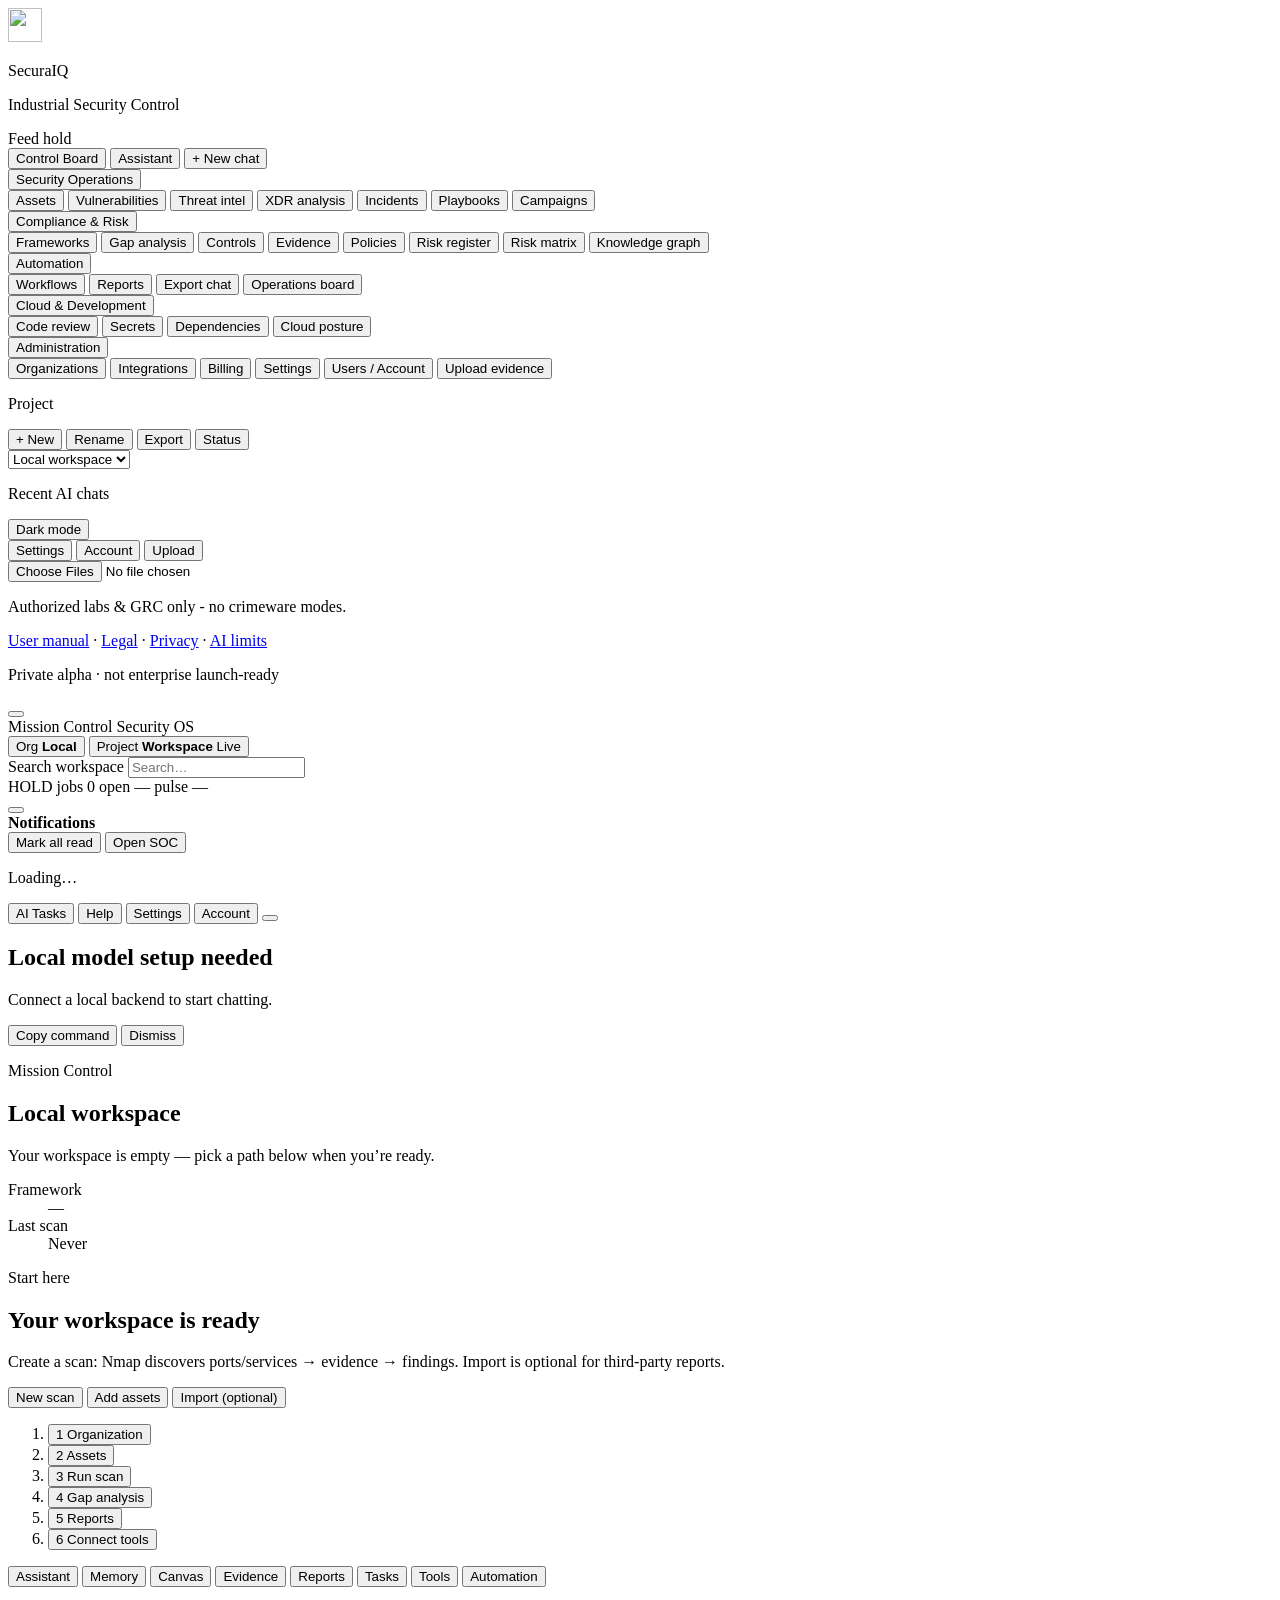
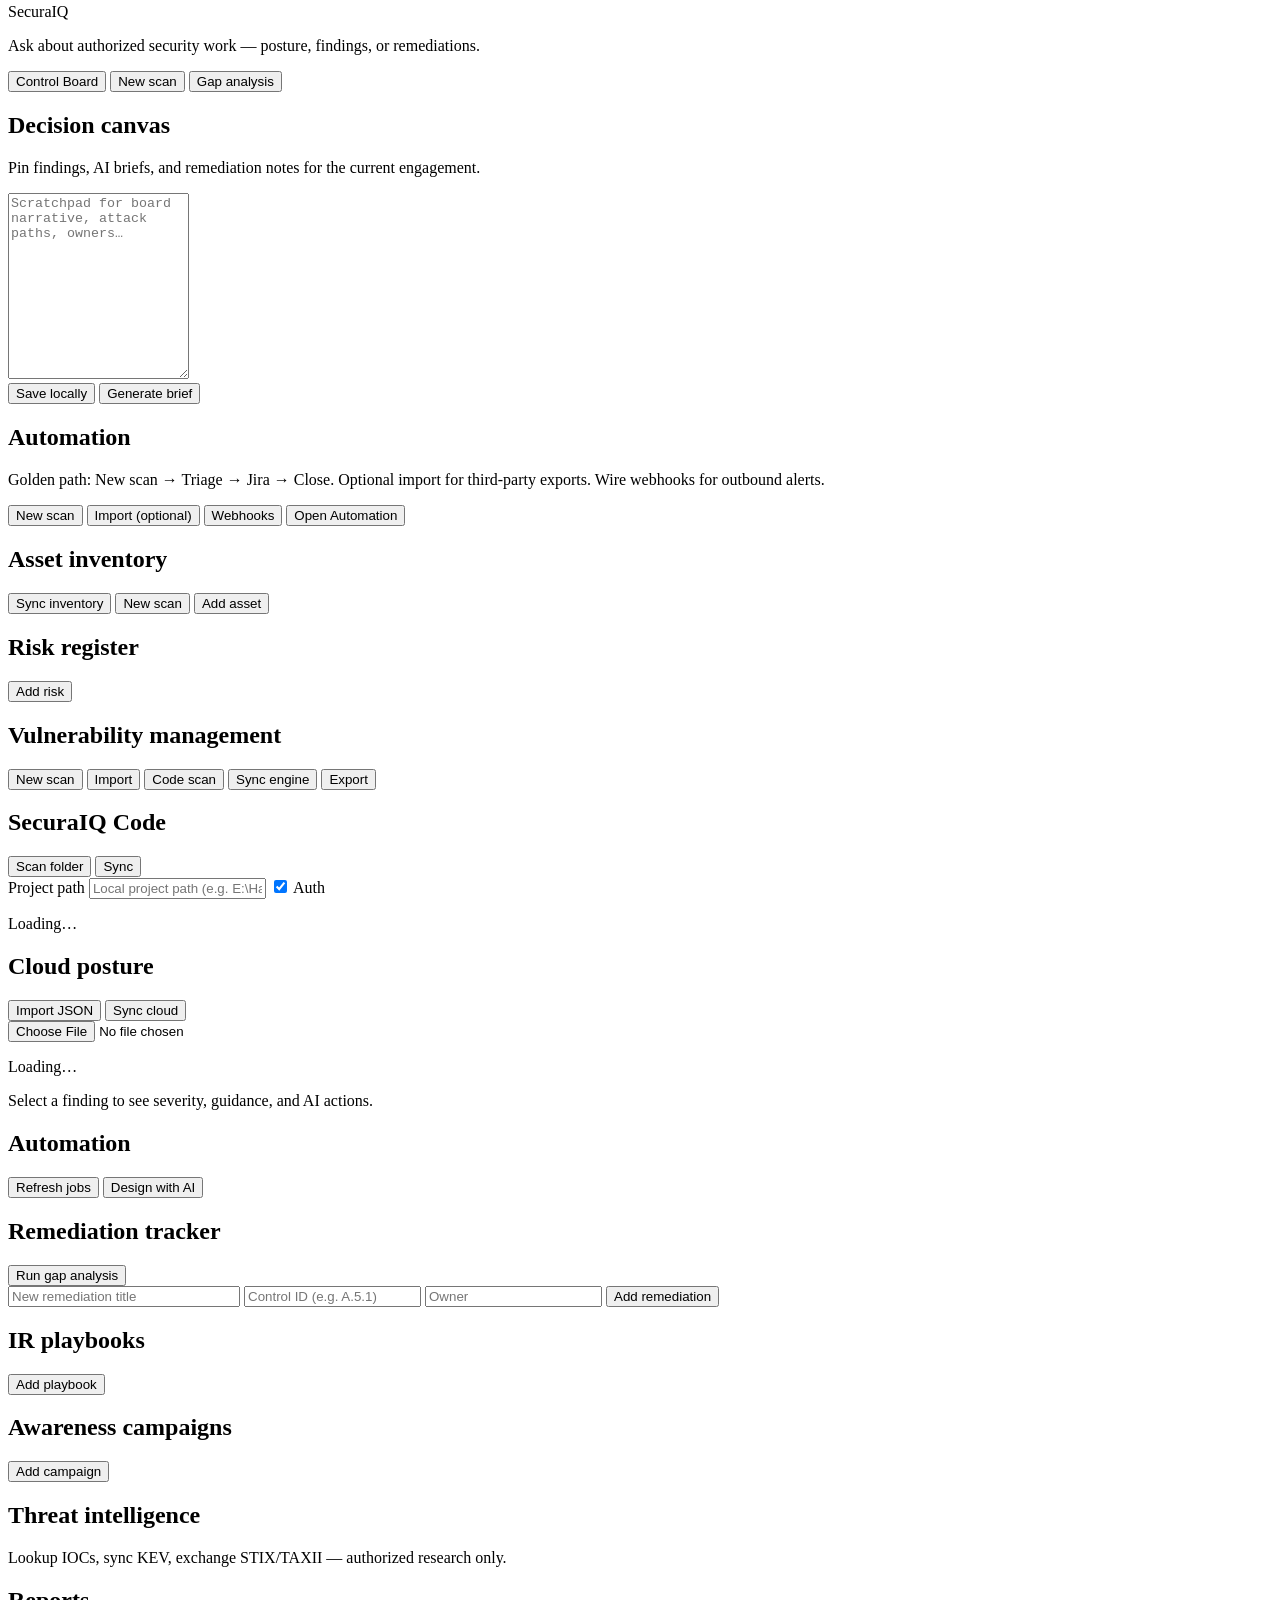
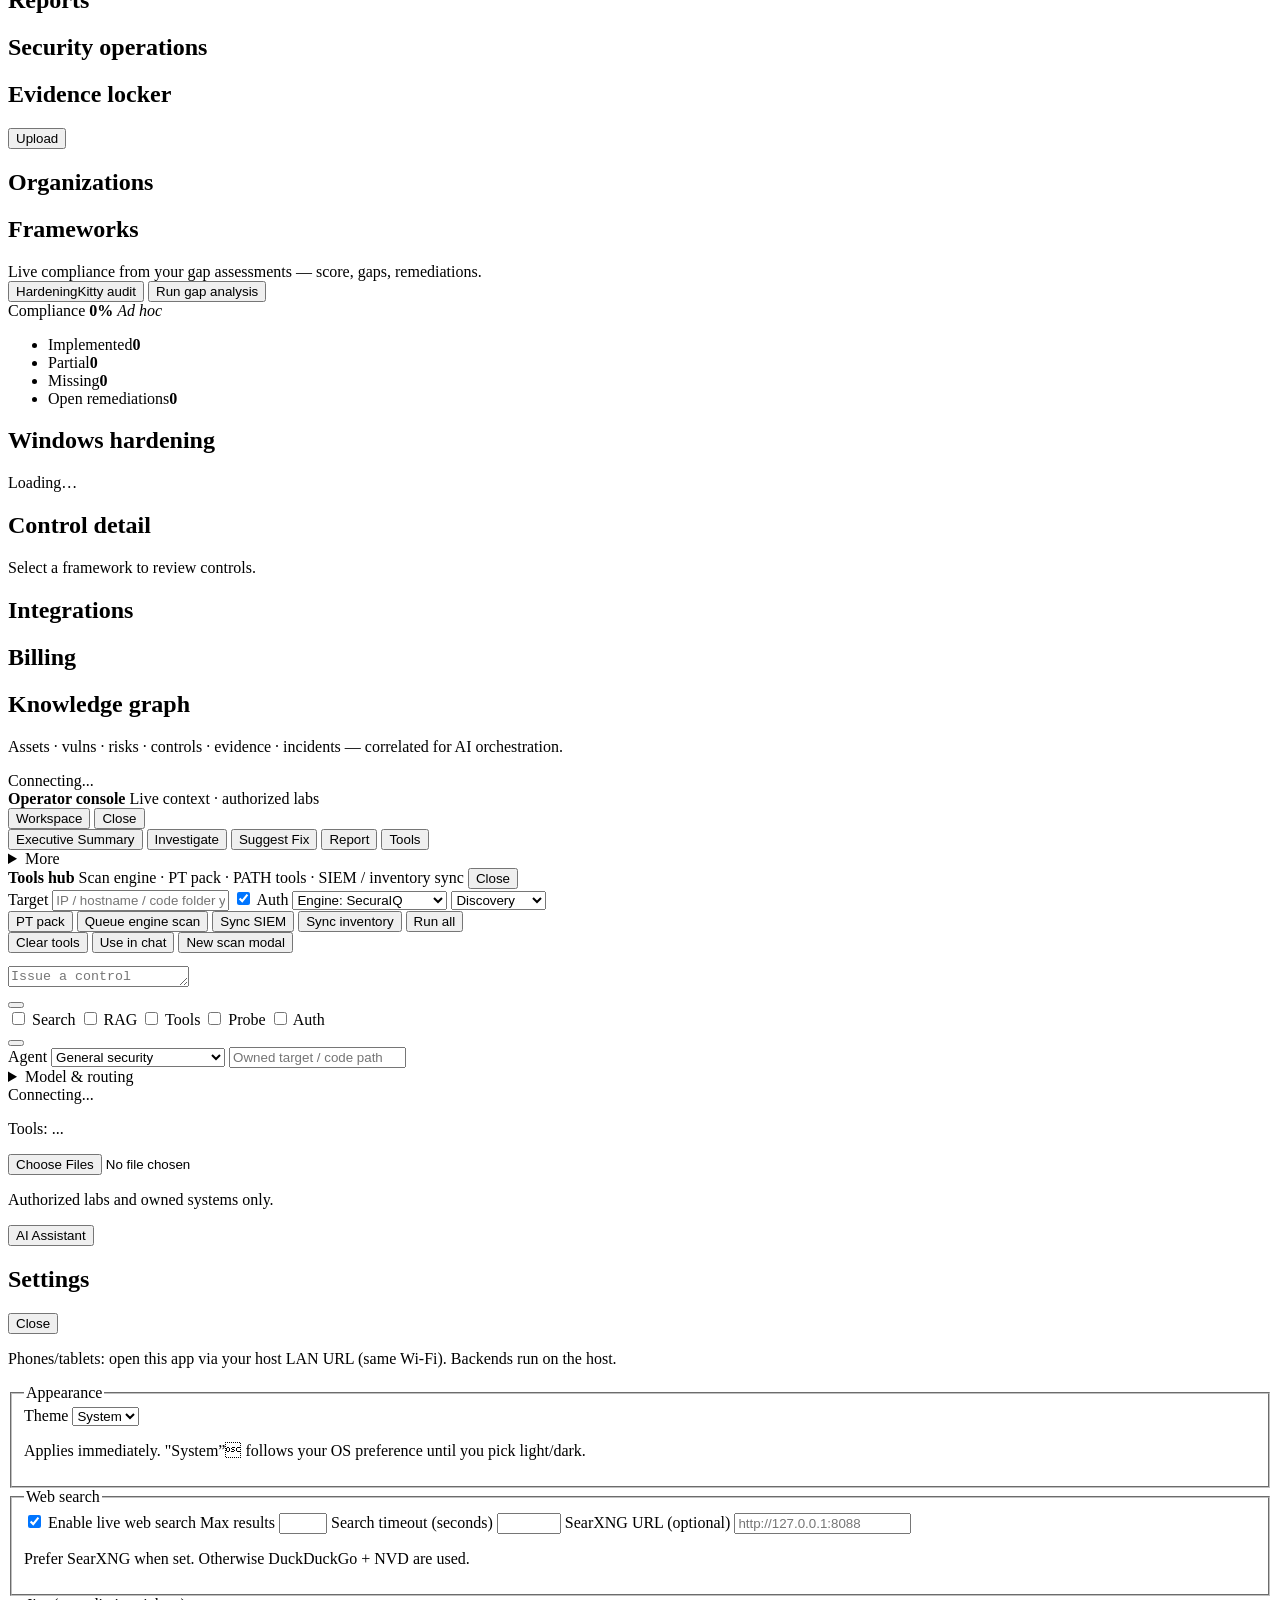
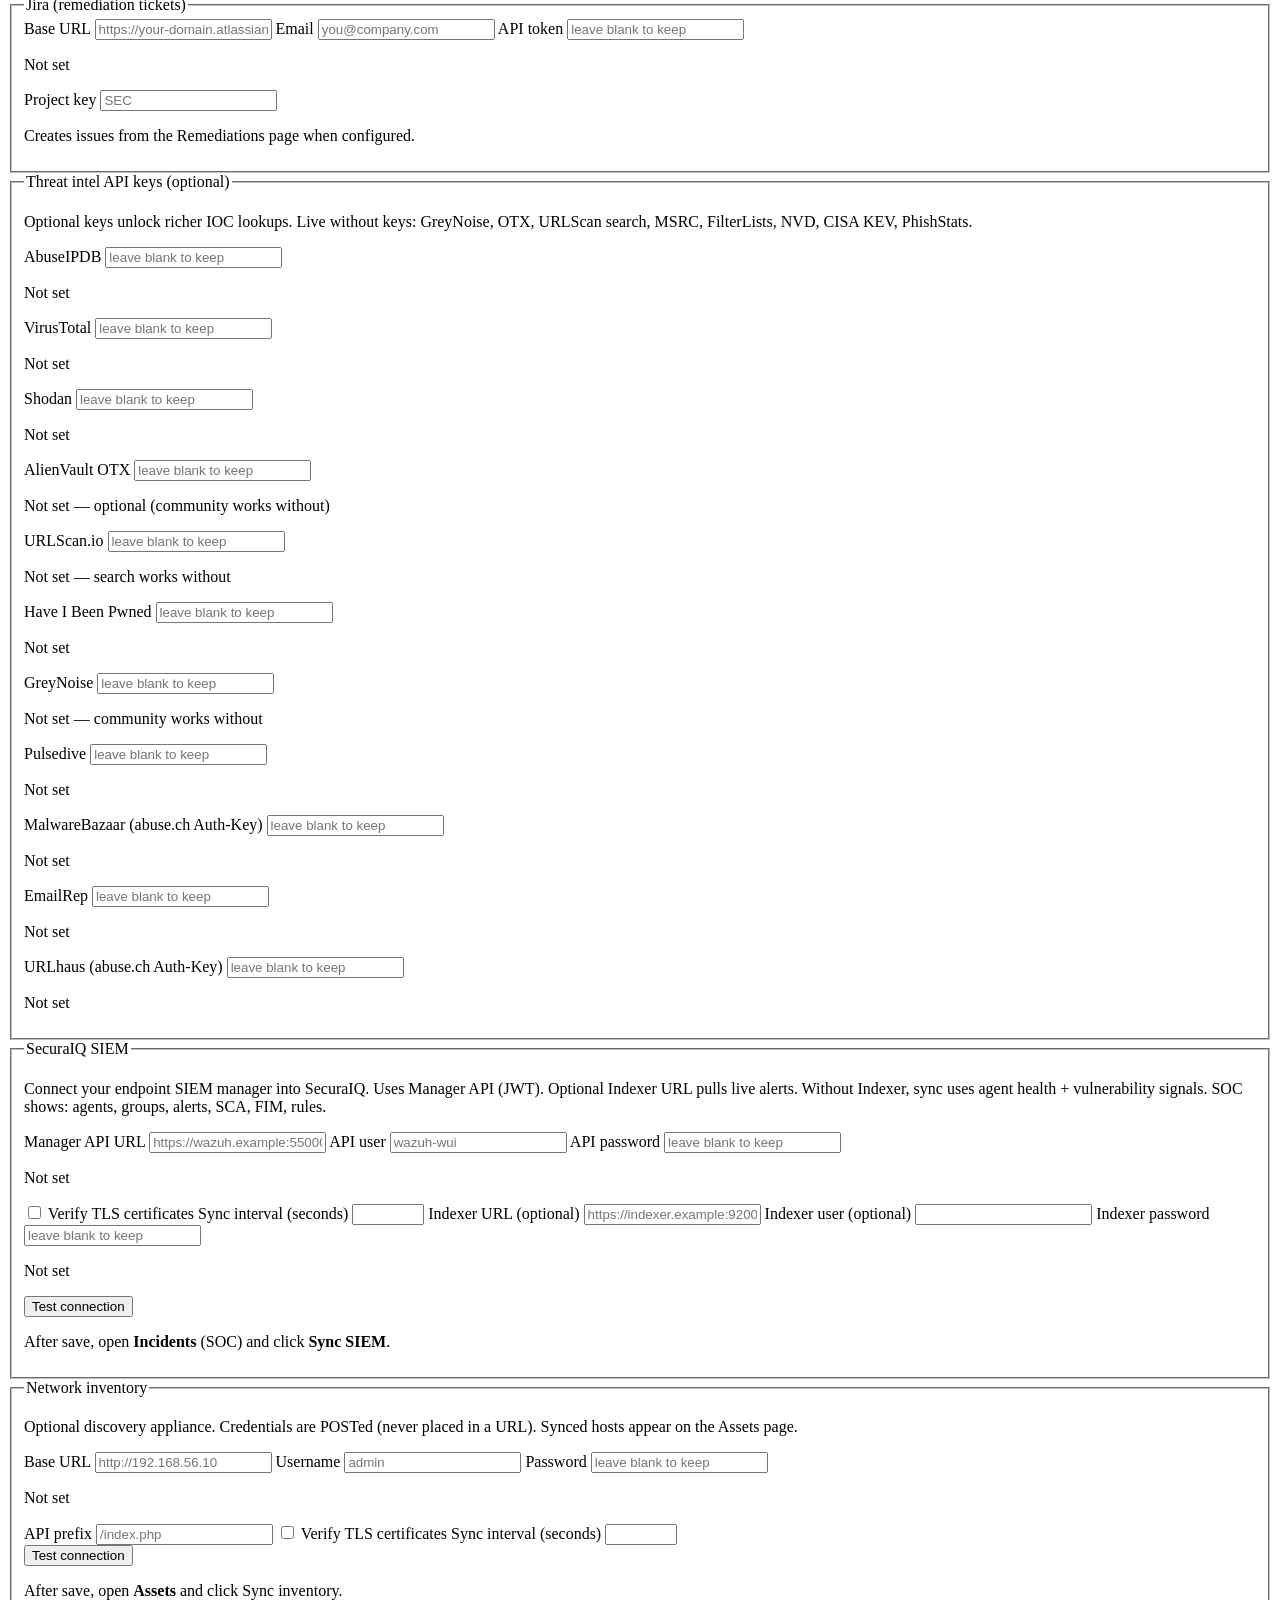
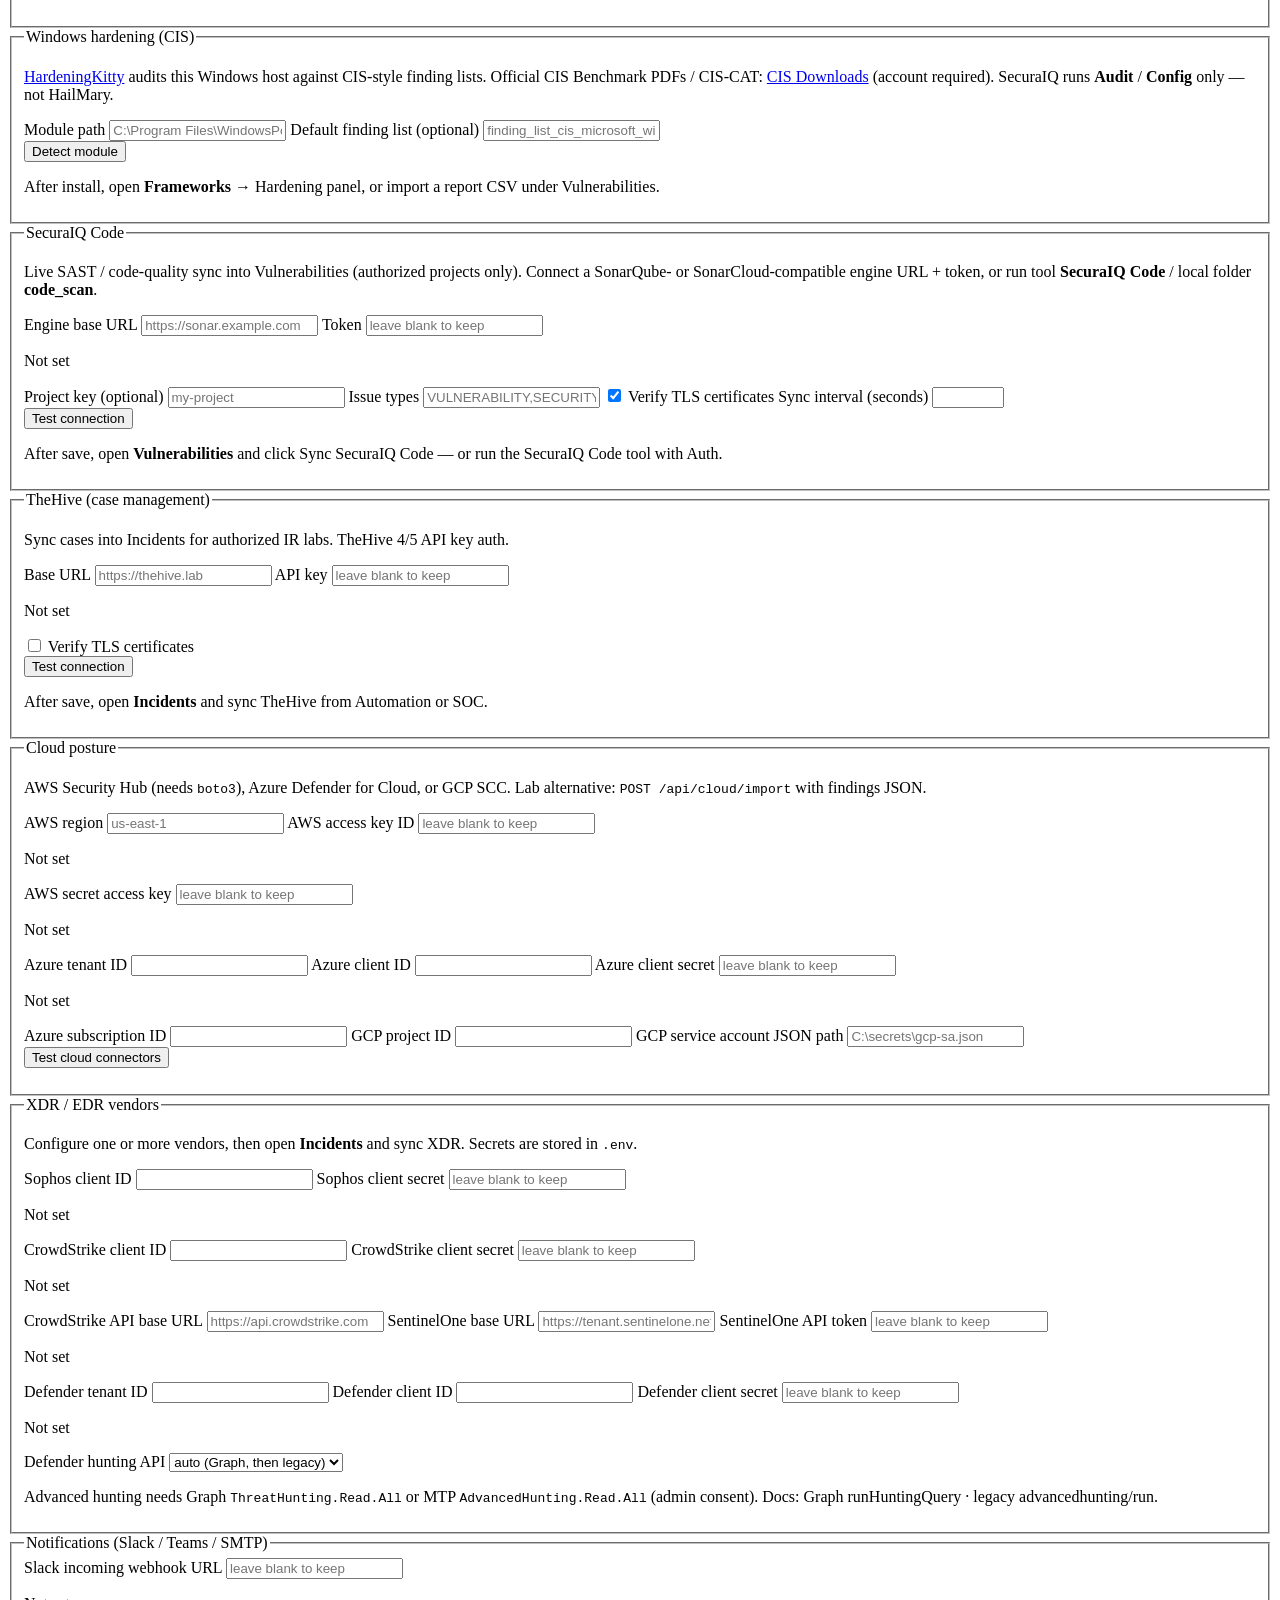
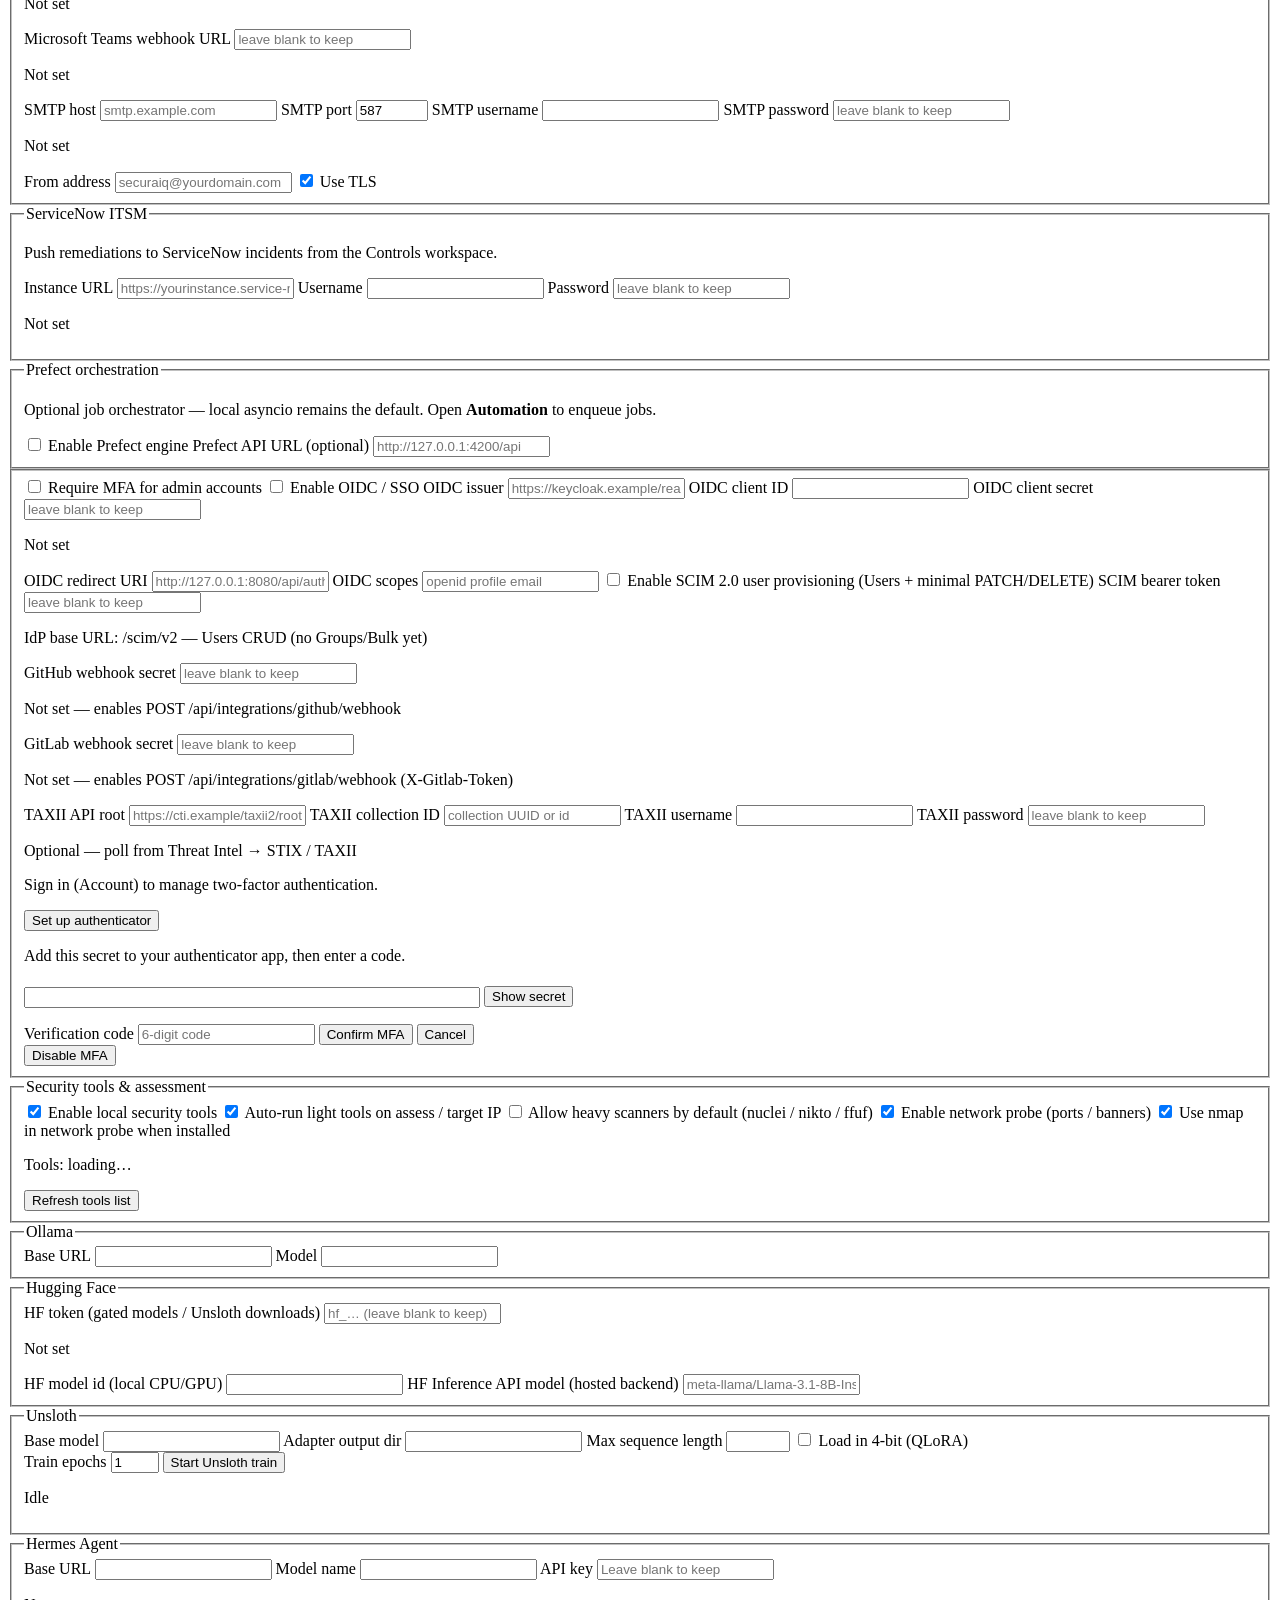
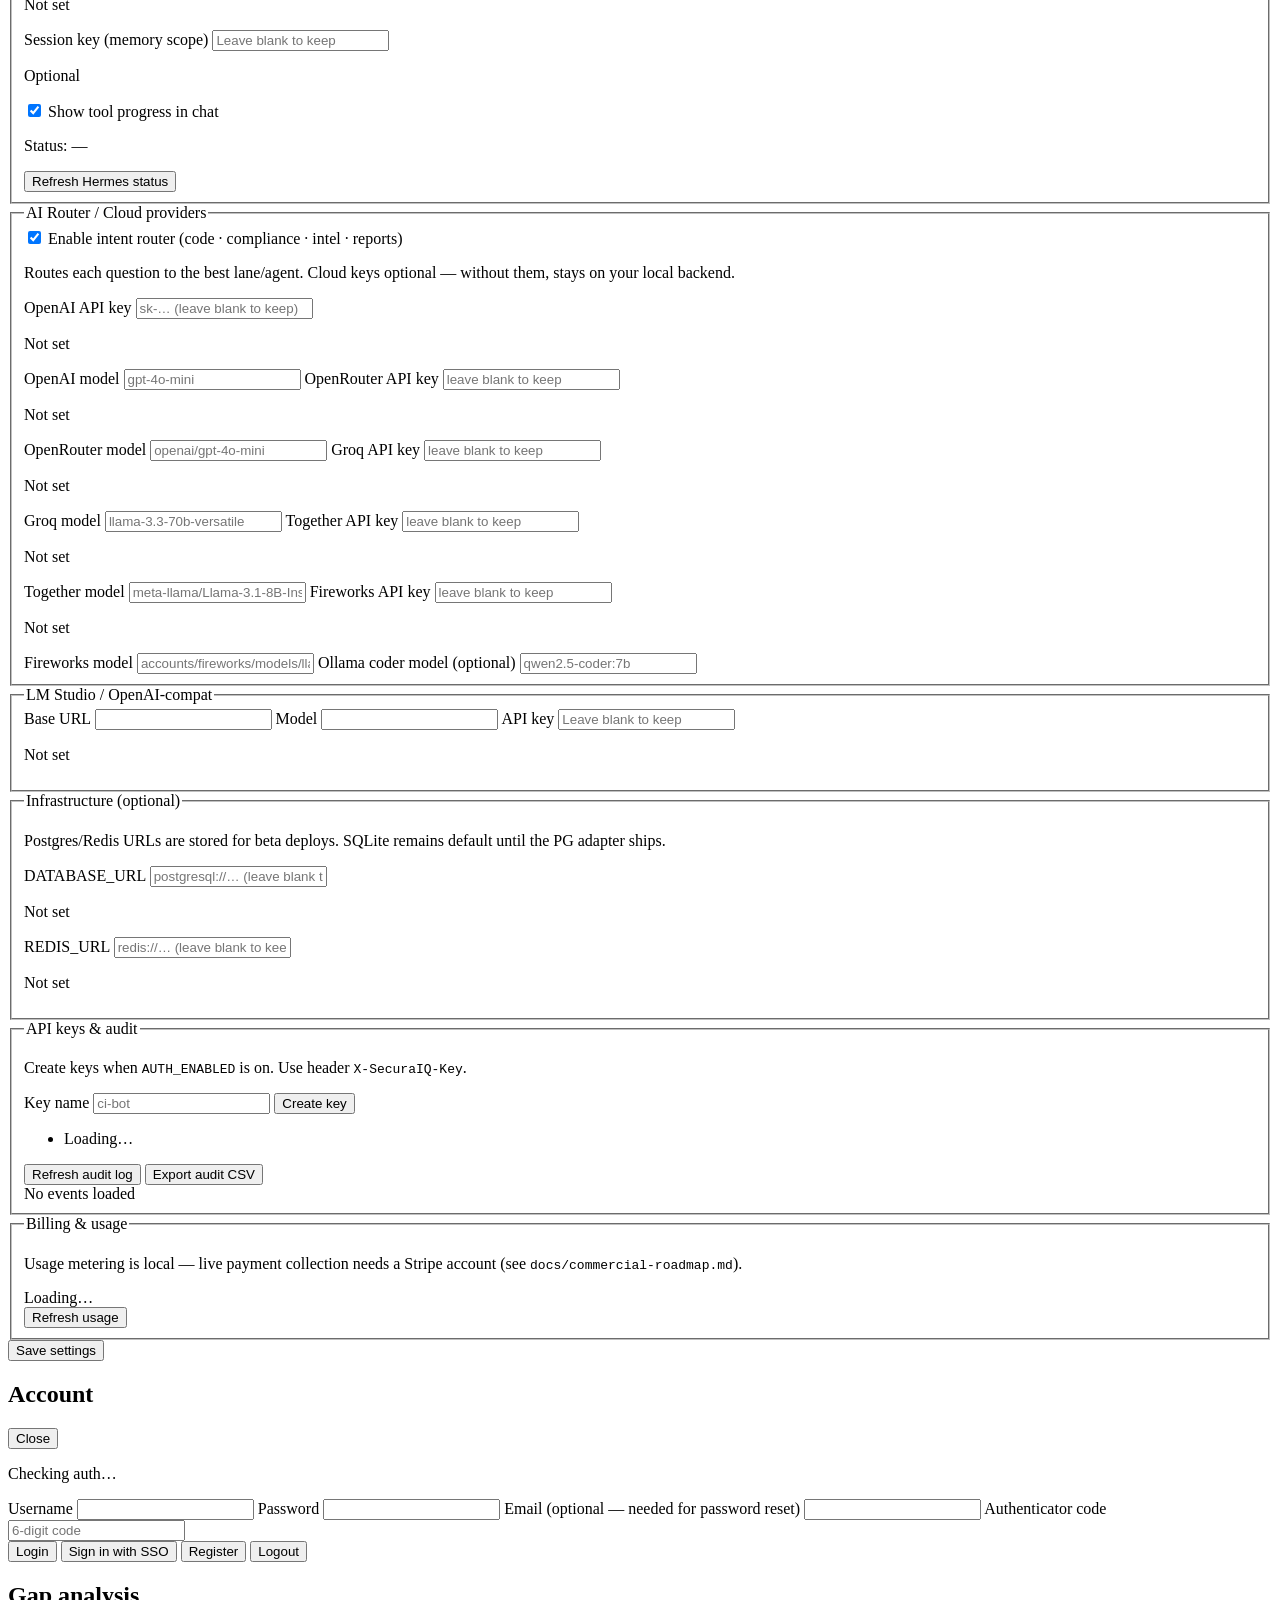
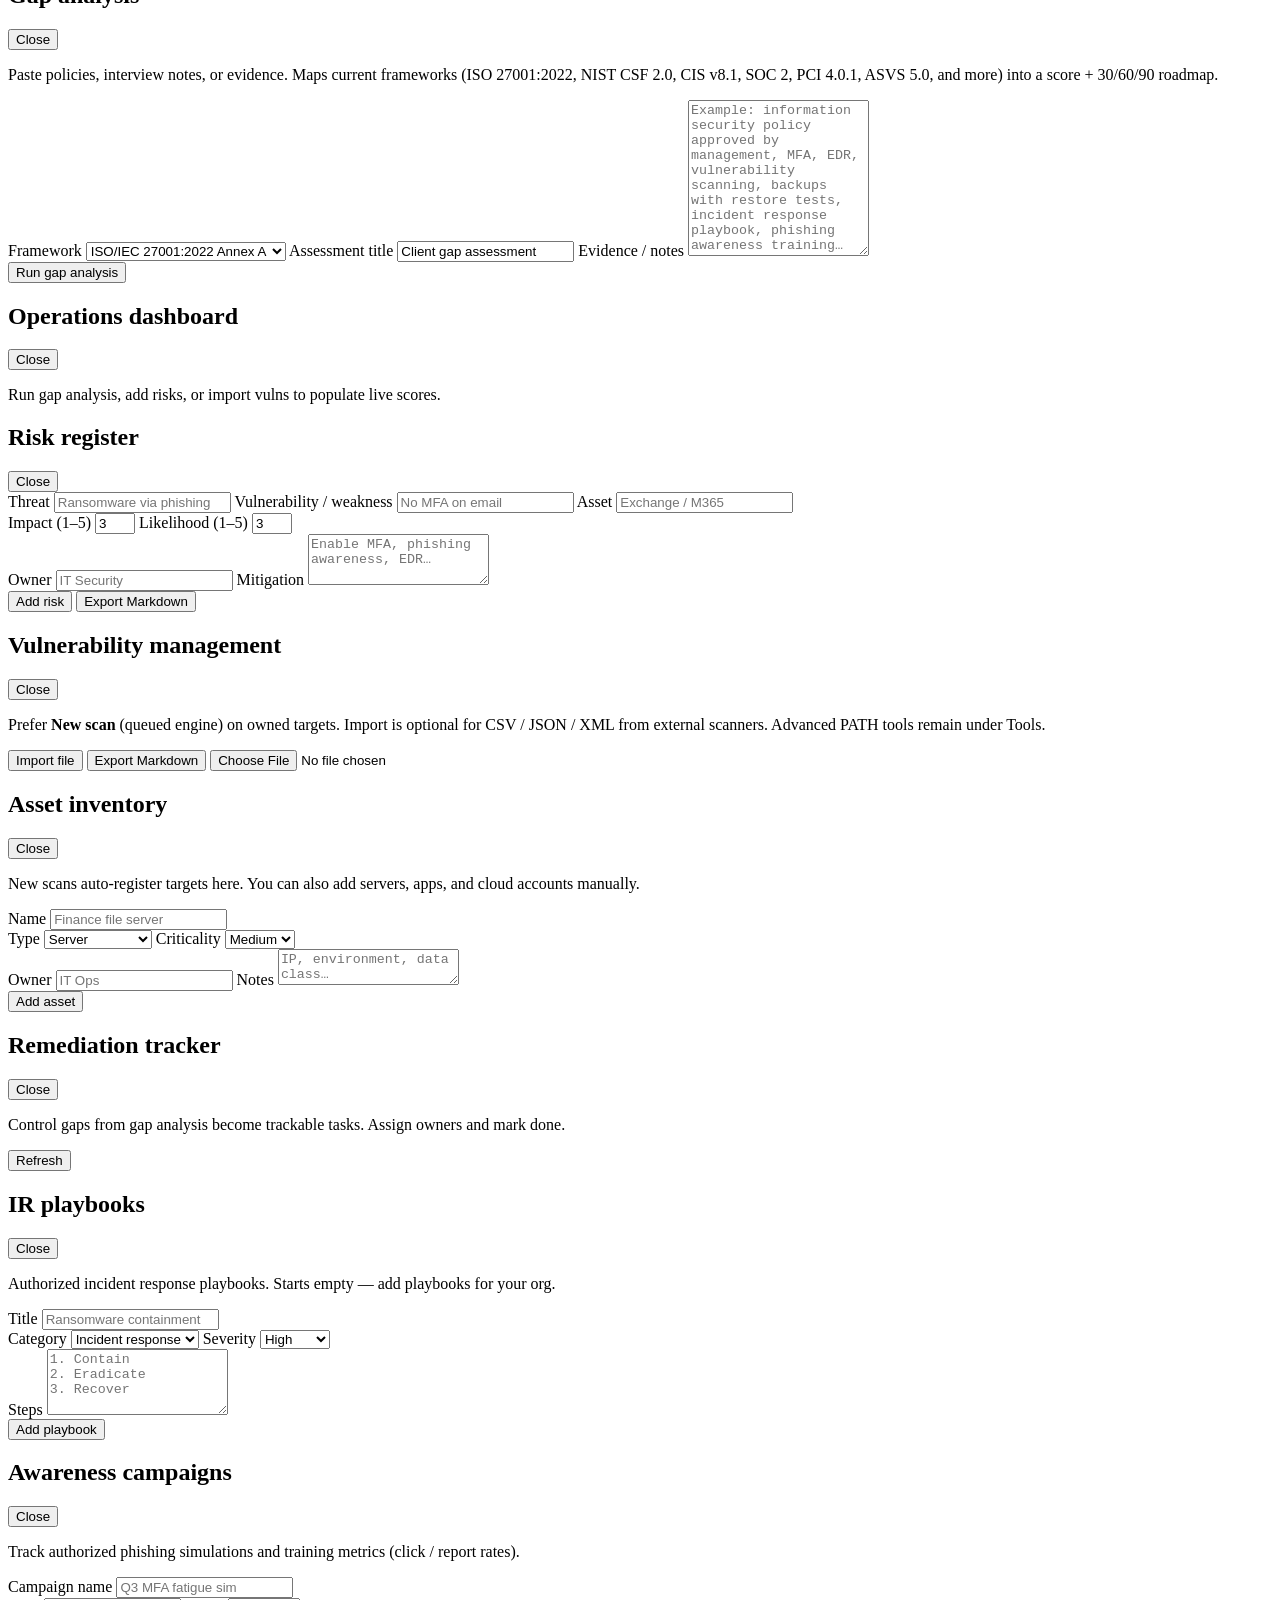
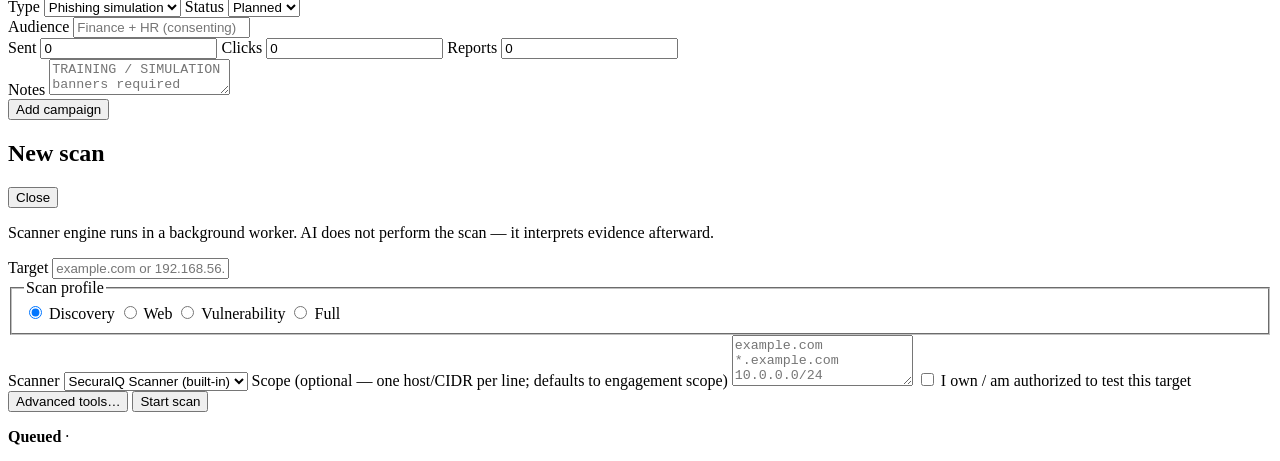
==== commit 4d2d8d88: "Ship scan engine, tools hub, and SecuraIQ as a Prefect-backed builtin tool. Unify New scan / PT pack" ====
--- a/static/index.html
+++ b/static/index.html
@@ -29,7 +29,7 @@
       }
     })();
   </script>
-  <link rel="stylesheet" href="/style.css?v=121" />
+  <link rel="stylesheet" href="/style.css?v=127" />
   <script src="/vendor/marked.min.js"></script>
 </head>
 <body>
@@ -250,10 +250,10 @@
               <div>
                 <p class="mc-kicker">Start here</p>
                 <h2>Your workspace is ready</h2>
-                <p class="hint">Run a live scan on an owned target — tools invent assets and findings automatically. No demo data.</p>
+                <p class="hint">Create a scan: Nmap discovers ports/services → evidence → findings. Import is optional for third-party reports.</p>
               </div>
               <div class="mc-first-run-actions">
-                <button type="button" class="btn-primary-cc" id="mcLiveScan" data-action="live-scan">Live scan</button>
+                <button type="button" class="btn-primary-cc" id="mcLiveScan" data-action="new-scan">New scan</button>
                 <button type="button" class="btn-secondary" data-workspace="assets">Add assets</button>
                 <button type="button" class="btn-secondary" data-workspace="vulns">Import (optional)</button>
               </div>
@@ -261,7 +261,7 @@
             <ol class="mc-checklist" id="mcChecklist">
               <li data-step="org"><button type="button" class="mc-check-btn" data-workspace="orgs"><span>1</span> Organization</button></li>
               <li data-step="assets"><button type="button" class="mc-check-btn" data-workspace="assets"><span>2</span> Assets</button></li>
-              <li data-step="scan"><button type="button" class="mc-check-btn" data-action="live-scan"><span>3</span> Live scan</button></li>
+              <li data-step="scan"><button type="button" class="mc-check-btn" data-action="new-scan"><span>3</span> Run scan</button></li>
               <li data-step="gap"><button type="button" class="mc-check-btn" data-module="gap"><span>4</span> Gap analysis</button></li>
               <li data-step="report"><button type="button" class="mc-check-btn" data-workspace="reports"><span>5</span> Reports</button></li>
               <li data-step="integrations"><button type="button" class="mc-check-btn" data-workspace="integrations"><span>6</span> Connect tools</button></li>
@@ -278,7 +278,7 @@
 
           <div class="mc-action-bar" aria-label="Primary actions">
             <div class="mc-workflow-row" aria-label="Quick actions">
-              <button type="button" class="cc-action cc-action-primary" id="mcLiveScanQuick" data-action="live-scan">Live scan</button>
+              <button type="button" class="cc-action cc-action-primary" id="mcLiveScanQuick" data-action="new-scan">New scan</button>
               <button type="button" class="cc-action" data-module="gap">Gap analysis</button>
               <button type="button" class="cc-action" data-workspace="evidence">Evidence</button>
               <button type="button" class="cc-action" data-view="chat" data-mode="ciso" data-prompt="Draft a board update from Mission Control: score, top risks, compliance %, and this week’s remediations">Board update</button>
@@ -475,7 +475,7 @@
               <p class="empty-lead" id="emptyLead">Ask about authorized security work — posture, findings, or remediations.</p>
               <div class="empty-suite" id="emptySuite">
                 <button type="button" class="suite-chip" data-view="command">Control Board</button>
-                <button type="button" class="suite-chip" data-action="live-scan">Live scan</button>
+                <button type="button" class="suite-chip" data-action="new-scan">New scan</button>
                 <button type="button" class="suite-chip" data-module="gap">Gap analysis</button>
               </div>
               <div id="quickPrompts" class="quick-prompts hidden" aria-hidden="true"></div>
@@ -500,9 +500,9 @@
           <div id="aiTab-automation" class="ai-tab-panel hidden page-pad">
             <div class="ai-auto-panel">
               <h2>Automation</h2>
-              <p class="hint">Golden path: Live scan → Triage → Jira → Close. Optional import for third-party exports. Wire webhooks for outbound alerts.</p>
+              <p class="hint">Golden path: New scan → Triage → Jira → Close. Optional import for third-party exports. Wire webhooks for outbound alerts.</p>
               <div class="cc-action-row">
-                <button type="button" class="cc-action" data-action="live-scan">Live scan</button>
+                <button type="button" class="cc-action" data-action="new-scan">New scan</button>
                 <button type="button" class="cc-action" data-workspace="vulns">Import (optional)</button>
                 <button type="button" class="cc-action" data-workspace="integrations">Webhooks</button>
                 <button type="button" class="cc-action" data-workspace="automation">Open Automation</button>
@@ -516,7 +516,7 @@
             <h1>Asset inventory</h1>
             <div class="page-head-actions">
               <button type="button" class="btn-secondary" id="oaSyncBtn">Sync inventory</button>
-              <button type="button" class="btn-secondary" data-action="live-scan">Live scan</button>
+              <button type="button" class="btn-secondary" data-action="new-scan">New scan</button>
               <button type="button" class="btn-primary-cc" id="assetsOpenCreate">Add asset</button>
             </div>
           </div>
@@ -529,7 +529,7 @@
         <section id="viewVulns" class="workspace-view hidden" data-module-page data-view-panel="vulns">
           <div class="page-head"><h1>Vulnerability management</h1>
               <div class="page-head-actions">
-              <button type="button" class="btn-primary-cc" id="vulnsOpenLiveScan" data-action="live-scan">Live scan</button>
+              <button type="button" class="btn-primary-cc" id="vulnsOpenLiveScan" data-action="new-scan">New scan</button>
               <button type="button" class="btn-secondary" id="vulnsOpenImport">Import</button>
               <button type="button" class="btn-secondary" id="vulnsOpenCodeScan">Code scan</button>
               <button type="button" class="btn-secondary" id="sonarSyncBtn">Sync engine</button>
@@ -610,8 +610,13 @@
           <div id="campaignsPageBody"></div>
         </section>
         <section id="viewIntel" class="workspace-view hidden" data-module-page data-view-panel="intel">
-          <div class="page-head"><h1>Threat intelligence</h1></div>
-          <div id="intelPageBody"></div>
+          <div class="page-head">
+            <div>
+              <h1>Threat intelligence</h1>
+              <p class="page-intro hint" style="margin:0.35rem 0 0">Lookup IOCs, sync KEV, exchange STIX/TAXII — authorized research only.</p>
+            </div>
+          </div>
+          <div id="intelPageBody" class="intel-page"></div>
         </section>
         <section id="viewReports" class="workspace-view hidden" data-module-page data-view-panel="reports">
           <div class="page-head"><h1>Reports</h1></div>
@@ -726,8 +731,8 @@
 
           <div id="toolsPalette" class="tools-palette hidden" aria-label="Cyber tools palette">
             <div class="tools-palette-head">
-              <strong>Live scan</strong>
-              <span class="hint" id="toolsPaletteHint">SecuraIQ tools + third-party · set target · Auth · Run</span>
+              <strong>Tools hub</strong>
+              <span class="hint" id="toolsPaletteHint">Scan engine · PT pack · PATH tools · SIEM / inventory sync</span>
               <button type="button" class="btn-ghost" id="toolsPaletteClose" aria-label="Close tools">Close</button>
             </div>
             <div class="live-scan-bar" id="liveScanBar">
@@ -739,12 +744,33 @@
                 <input type="checkbox" id="scanAuthorized" checked />
                 <span>Auth</span>
               </label>
-              <button type="button" class="btn-primary-cc" id="toolsPaletteRun">Run scan</button>
+              <select id="toolsEngineScanner" class="tools-engine-select" title="Scan engine">
+                <option value="securaiq">Engine: SecuraIQ</option>
+                <option value="all">Engine: all available</option>
+                <option value="nmap">Engine: Nmap</option>
+                <option value="nuclei">Engine: Nuclei</option>
+                <option value="zap">Engine: ZAP</option>
+                <option value="none">Engine: off (tools only)</option>
+              </select>
+              <select id="toolsEngineProfile" class="tools-engine-select" title="Scan profile">
+                <option value="discovery">Discovery</option>
+                <option value="web">Web</option>
+                <option value="vulnerability">Vulnerability</option>
+                <option value="full">Full</option>
+              </select>
+            </div>
+            <div class="tools-hub-actions" id="toolsHubActions">
+              <button type="button" class="btn-secondary" id="toolsPalettePtPack">PT pack</button>
+              <button type="button" class="btn-secondary" id="toolsPaletteEngineRun">Queue engine scan</button>
+              <button type="button" class="btn-secondary" id="toolsPaletteSyncSiem">Sync SIEM</button>
+              <button type="button" class="btn-secondary" id="toolsPaletteSyncInv">Sync inventory</button>
+              <button type="button" class="btn-primary-cc" id="toolsPaletteRun">Run all</button>
             </div>
             <div id="toolsPaletteGrid" class="tools-palette-grid"></div>
             <div class="tools-palette-actions">
               <button type="button" class="btn-secondary" id="toolsPaletteClear">Clear tools</button>
               <button type="button" class="btn-secondary" id="toolsPaletteUseChat">Use in chat</button>
+              <button type="button" class="btn-secondary" id="toolsPaletteNewScan">New scan modal</button>
             </div>
             <pre id="toolsPaletteOut" class="tools-palette-out hidden"></pre>
           </div>
@@ -940,7 +966,7 @@
 
         <fieldset>
           <legend>Threat intel API keys (optional)</legend>
-          <p class="hint">From <a href="https://free-apis.github.io/#/categories/Security" target="_blank" rel="noopener">Free APIs — Security</a>. Live without keys: GreyNoise, OTX, URLScan search, MSRC, FilterLists, NVD, CISA KEV.</p>
+          <p class="hint">Optional keys unlock richer IOC lookups. Live without keys: GreyNoise, OTX, URLScan search, MSRC, FilterLists, NVD, CISA KEV, PhishStats.</p>
           <label>AbuseIPDB
             <input type="password" id="setAbuseipdbKey" autocomplete="off" placeholder="leave blank to keep" />
           </label>
@@ -1686,7 +1712,7 @@
         <h2 id="vulnHeading">Vulnerability management</h2>
         <button type="button" class="btn-secondary" data-close-vuln>Close</button>
       </div>
-      <p class="hint">Prefer Live scan (Tools) on owned targets. Import is optional for CSV / JSON / XML from external scanners.</p>
+      <p class="hint">Prefer <strong>New scan</strong> (queued engine) on owned targets. Import is optional for CSV / JSON / XML from external scanners. Advanced PATH tools remain under Tools.</p>
       <div class="settings-row">
         <button type="button" id="vulnImportBtn" class="btn-sidebar">Import file</button>
         <button type="button" id="vulnExportBtn" class="btn-secondary">Export Markdown</button>
@@ -1703,7 +1729,7 @@
         <h2 id="assetHeading">Asset inventory</h2>
         <button type="button" class="btn-secondary" data-close-asset>Close</button>
       </div>
-      <p class="hint">Live scans auto-register targets here. You can also add servers, apps, and cloud accounts manually.</p>
+      <p class="hint">New scans auto-register targets here. You can also add servers, apps, and cloud accounts manually.</p>
       <form id="assetForm" class="settings-form">
         <label>Name
           <input type="text" id="assetName" required placeholder="Finance file server" />
@@ -1850,7 +1876,54 @@
     </div>
   </div>
 
-  <script src="/app.js?v=126"></script>
-  <script src="/workspace.js?v=125"></script>
+  <div id="newScanModal" class="modal hidden" role="dialog" aria-labelledby="newScanTitle" aria-modal="true">
+    <div class="modal-card scan-modal-card">
+      <div class="modal-head">
+        <h2 id="newScanTitle">New scan</h2>
+        <button type="button" class="btn-ghost" id="newScanClose" aria-label="Close">Close</button>
+      </div>
+      <p class="hint">Scanner engine runs in a background worker. AI does not perform the scan — it interprets evidence afterward.</p>
+      <form id="newScanForm" class="scan-form">
+        <label>Target
+          <input type="text" id="newScanTarget" required placeholder="example.com or 192.168.56.101" autocomplete="off" spellcheck="false" />
+        </label>
+        <fieldset class="scan-profile-set">
+          <legend>Scan profile</legend>
+          <label class="chip-toggle"><input type="radio" name="scanProfile" value="discovery" checked /> <span>Discovery</span></label>
+          <label class="chip-toggle"><input type="radio" name="scanProfile" value="web" /> <span>Web</span></label>
+          <label class="chip-toggle"><input type="radio" name="scanProfile" value="vulnerability" /> <span>Vulnerability</span></label>
+          <label class="chip-toggle"><input type="radio" name="scanProfile" value="full" /> <span>Full</span></label>
+        </fieldset>
+        <label>Scanner
+          <select id="newScanScanner">
+            <option value="securaiq">SecuraIQ Scanner (built-in)</option>
+            <option value="all">All available scanners</option>
+            <option value="nmap">Nmap (if installed)</option>
+            <option value="nuclei">Nuclei (if installed)</option>
+            <option value="zap">OWASP ZAP (if installed)</option>
+          </select>
+        </label>
+        <label>Scope (optional — one host/CIDR per line; defaults to engagement scope)
+          <textarea id="newScanScope" rows="3" placeholder="example.com&#10;*.example.com&#10;10.0.0.0/24"></textarea>
+        </label>
+        <label class="chip-toggle scan-auth-row">
+          <input type="checkbox" id="newScanAuthorized" />
+          <span>I own / am authorized to test this target</span>
+        </label>
+        <div class="modal-footer">
+          <button type="button" class="btn-secondary" id="newScanAdvanced">Advanced tools…</button>
+          <button type="submit" class="btn-primary-cc" id="newScanStart">Start scan</button>
+        </div>
+      </form>
+      <div id="newScanProgress" class="scan-progress hidden" aria-live="polite">
+        <p><strong id="newScanStatusLabel">Queued</strong> · <code id="newScanIdLabel"></code></p>
+        <ul id="newScanSteps" class="scan-steps"></ul>
+        <p class="hint" id="newScanSummary"></p>
+      </div>
+    </div>
+  </div>
+
+  <script src="/app.js?v=138"></script>
+  <script src="/workspace.js?v=134"></script>
 </body>
 </html>
